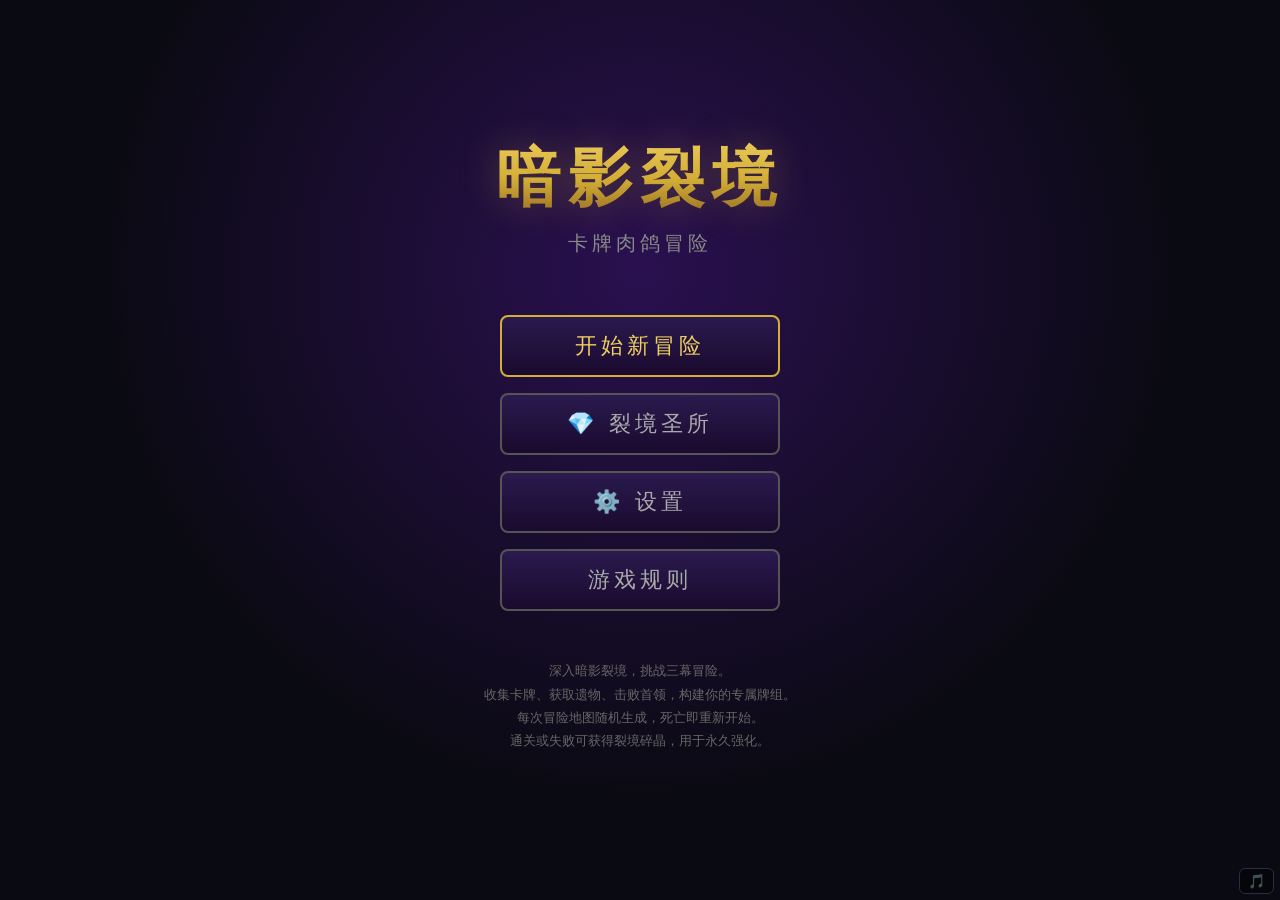
==== card_roguelike.html @ a29486f2 "Add 4 class-specific legendary cards with 3 new battlecry effects - Cards: 奥术巨龙(mage, deal 2 to all " ====
<!DOCTYPE html>
<html lang="zh-CN">
<head>
<meta charset="UTF-8">
<meta name="viewport" content="width=device-width, initial-scale=1.0, maximum-scale=1.0, user-scalable=no, viewport-fit=cover">
<meta http-equiv="Cache-Control" content="no-cache, no-store, must-revalidate">
<meta http-equiv="Pragma" content="no-cache">
<meta name="description" content="暗影裂境 - 一款基于浏览器的卡牌肉鸽冒险游戏">
<title>暗影裂境 - 卡牌肉鸽冒险</title>
<style>
* { margin: 0; padding: 0; box-sizing: border-box; }
:root {
  --gold: #d4af37;
  --gold-light: #f0d060;
  --dark-bg: #0a0a12;
  --card-bg: #1a1a2e;
  --purple: #5b2c8e;
  --red: #c0392b;
  --blue: #2980b9;
  --green: #27ae60;
  --orange: #e67e22;
  --border: #3a3a5c;
  --mana: #3080ff;
  --hp: #e02020;
}
html {
  width: 100%;
  height: 100%;
  height: 100dvh;
  overflow: hidden;
  -webkit-text-size-adjust: 100%;
  -webkit-tap-highlight-color: transparent;
}
body {
  background: radial-gradient(ellipse at center, #1a0a2e 0%, #0a0a12 70%);
  color: #e0e0e0;
  font-family: 'Microsoft YaHei', 'Segoe UI', sans-serif;
  margin: 0;
  padding: 0;
  width: 100%;
  height: 100%;
  height: 100dvh;
  -webkit-tap-highlight-color: transparent;
  -webkit-touch-callout: none;
  overflow: hidden;
  position: fixed;
  top: 0;
  left: 0;
  right: 0;
  bottom: 0;
}
#game {
  position: relative;
  width: 100%;
  height: 100%;
  height: 100dvh;
  overflow: hidden;
}
.screen {
  position: absolute;
  top: 0;
  left: 0;
  width: 100%;
  height: 100%;
  height: 100dvh;
  display: none;
  overflow-y: auto;
  overflow-x: hidden;
  -webkit-overflow-scrolling: touch;
  touch-action: pan-y;
  -webkit-transform: translateZ(0);
  transform: translateZ(0);
}
.screen.active { display: block; }

/* Screens that use flex layout */
#screen-menu { display: none; flex-direction: column; justify-content: center; align-items: center; overflow: hidden; }
#screen-menu.active { display: flex; }
#screen-battle { display: none; flex-direction: column; overflow: hidden; }
#screen-battle.active { display: flex; }
#screen-map { display: none; flex-direction: column; overflow: hidden; }
#screen-map.active { display: flex; }

/* Clickable elements - ensure they work on mobile */
.class-card, .menu-btn, .map-node, .overlay-btn, .deck-pile, .hero-power,
.end-turn-btn, .shop-buy-btn, .event-choice-btn, .tavern-option, .reward-type-card,
.card, .minion, .player-portrait, .enemy-portrait {
  cursor: pointer;
  -webkit-tap-highlight-color: rgba(212,175,55,0.2);
  touch-action: manipulation;
}

/* === MAIN MENU === */
#screen-menu {
  justify-content: center; align-items: center;
  background: radial-gradient(ellipse at 50% 30%, #2a1050 0%, #0a0a12 60%);
}
.menu-title {
  font-size: 64px; font-weight: bold; text-align: center;
  background: linear-gradient(180deg, var(--gold-light), var(--gold), #8a6020);
  -webkit-background-clip: text; -webkit-text-fill-color: transparent;
  text-shadow: 0 0 40px rgba(212,175,55,0.3);
  margin-bottom: 8px; letter-spacing: 8px;
}
.menu-subtitle { font-size: 20px; color: #888; text-align: center; margin-bottom: 50px; letter-spacing: 4px; }
.menu-btn {
  padding: 14px 60px; font-size: 22px; cursor: pointer;
  background: linear-gradient(180deg, #2a1a4e, #1a0a2e);
  border: 2px solid var(--gold); color: var(--gold-light);
  border-radius: 8px; margin: 8px auto; width: 280px; text-align: center;
  transition: all 0.2s; letter-spacing: 4px;
}
.menu-btn:hover { background: linear-gradient(180deg, #3a2a6e, #2a1a4e); box-shadow: 0 0 20px rgba(212,175,55,0.4); transform: translateY(-2px); }
.menu-btn.secondary { border-color: #555; color: #aaa; }
.menu-info { margin-top: 40px; color: #666; font-size: 13px; text-align: center; max-width: 500px; line-height: 1.8; }

/* === MAP SCREEN === */
#screen-map { background: radial-gradient(ellipse at 50% 30%, #1a1030 0%, #0a0a12 70%); }
.map-header {
  display: flex; justify-content: space-between; align-items: center;
  padding: 10px 30px; background: rgba(0,0,0,0.5);
  border-bottom: 2px solid var(--border);
}
.map-title { font-size: 22px; color: var(--gold); letter-spacing: 3px; }
.map-stats { display: flex; gap: 20px; font-size: 14px; }
.map-stat { display: flex; align-items: center; gap: 6px; }
.map-stat .icon { font-size: 18px; }
.map-container {
  flex: 1; overflow-y: auto; padding: 30px; display: flex;
  flex-direction: column-reverse; align-items: center;
  -webkit-overflow-scrolling: touch;
  touch-action: pan-y;
}
.map-row {
  display: flex; gap: 20px; margin-bottom: 30px; position: relative; justify-content: center;
}
.map-node {
  width: 70px; height: 70px; border-radius: 50%;
  display: flex; align-items: center; justify-content: center;
  cursor: pointer; transition: all 0.3s; position: relative;
  border: 3px solid #444; background: #1a1a2e; font-size: 28px;
}
.map-node.available { border-color: var(--gold); box-shadow: 0 0 20px rgba(212,175,55,0.5); animation: pulse 2s infinite; }
.map-node.completed { border-color: #444; opacity: 0.4; }
.map-node.locked { border-color: #222; opacity: 0.3; cursor: not-allowed; }
.map-node.boss { width: 90px; height: 90px; border-color: var(--red); font-size: 36px; }
.map-node.boss.available { box-shadow: 0 0 30px rgba(192,57,43,0.6); }
@keyframes pulse { 0%,100% { box-shadow: 0 0 20px rgba(212,175,55,0.5); } 50% { box-shadow: 0 0 35px rgba(212,175,55,0.8); } }
@keyframes pulseText { 0%,100% { opacity: 0.6; } 50% { opacity: 1; } }
.map-connector {
  position: absolute; width: 2px; background: #333; top: -30px; left: 50%;
  transform-origin: top center; height: 30px;
}
.map-node-label { position: absolute; bottom: -22px; font-size: 11px; white-space: nowrap; color: #888; }

/* === BATTLE SCREEN === */
#screen-battle { background: linear-gradient(180deg, #1a0a2e 0%, #0a0a12 100%); }
.battle-top {
  display: flex; justify-content: space-between; align-items: flex-start;
  padding: 8px 20px; background: rgba(0,0,0,0.4);
}
.enemy-area {
  display: flex; flex-direction: column; align-items: center; gap: 8px; padding: 10px;
}
.enemy-info { display: flex; align-items: center; gap: 12px; }
.enemy-portrait {
  width: 70px; height: 70px; border-radius: 50%; border: 3px solid var(--red);
  display: flex; align-items: center; justify-content: center; font-size: 32px;
  background: #1a0a1e; position: relative;
}
.enemy-name { font-size: 16px; color: #e0a0a0; }
.hp-bar {
  width: 120px; height: 22px; background: #200; border: 2px solid #400;
  border-radius: 4px; position: relative; overflow: hidden;
}
.hp-fill { height: 100%; background: linear-gradient(180deg, #e04040, #a02020); transition: width 0.3s; }
.hp-text { position: absolute; top: 0; left: 0; width: 100%; height: 100%; display: flex; align-items: center; justify-content: center; font-size: 13px; font-weight: bold; }
.armor-display { color: #ccc; font-size: 14px; }
.enemy-extra-info { display: flex; gap: 8px; align-items: center; }
.enemy-info-badge {
  background: rgba(0,0,0,0.5); border: 1px solid #444; border-radius: 12px;
  padding: 3px 10px; font-size: 13px; color: #ccc; white-space: nowrap;
}
.enemy-mana-badge { color: #60c0ff; }
.enemy-skill-badge { color: #ffcc40; cursor: help; }
.battle-field {
  flex: 1; display: flex; flex-direction: column; justify-content: space-between;
  padding: 10px 20px; min-height: 0;
}
.field-row { display: flex; justify-content: center; align-items: center; gap: 8px; min-height: 130px; padding: 5px; }
.enemy-minion-area, .player-minion-area {
  display: flex; gap: 8px; justify-content: center; align-items: center;
  min-height: 130px; flex-wrap: wrap;
}
.battle-center {
  display: flex; justify-content: center; align-items: center; gap: 4px;
  border-top: 1px solid var(--border); border-bottom: 1px solid var(--border);
  padding: 4px; background: rgba(0,0,0,0.2);
}
.end-turn-btn {
  padding: 10px 24px; background: linear-gradient(180deg, #d04020, #a02010);
  border: 2px solid var(--gold); color: white; border-radius: 8px;
  font-size: 16px; cursor: pointer; font-weight: bold; letter-spacing: 2px;
  transition: all 0.2s;
}
.end-turn-btn:hover { transform: scale(1.05); box-shadow: 0 0 15px rgba(192,57,43,0.5); }
.end-turn-btn:disabled { opacity: 0.4; cursor: not-allowed; filter: grayscale(0.6); }
.end-turn-btn.enemy-turn { background: linear-gradient(180deg, #4a3a6e, #2a1a4e); border-color: #555; color: #888; cursor: default; opacity: 0.6; }
.end-turn-btn.enemy-turn:hover { transform: none; box-shadow: none; }
.player-area {
  display: flex; justify-content: space-between; align-items: center;
  padding: 8px 20px; background: rgba(0,0,0,0.4);
}
.player-info { display: flex; align-items: center; gap: 12px; }
.player-portrait {
  width: 60px; height: 60px; border-radius: 50%; border: 3px solid var(--blue);
  display: flex; align-items: center; justify-content: center; font-size: 28px;
  background: #0a1a2e;
}
.hero-power {
  width: 44px; height: 44px; border-radius: 50%; border: 2px solid var(--gold);
  display: flex; align-items: center; justify-content: center; font-size: 20px;
  cursor: pointer; background: #2a1a4e; transition: all 0.2s;
}
.hero-power:hover { box-shadow: 0 0 12px rgba(212,175,55,0.5); }
.hero-power.used { opacity: 0.4; cursor: not-allowed; }
.hero-power.disabled { opacity: 0.3; cursor: not-allowed; }
.weapon-display { font-size: 13px; color: var(--orange); display: flex; flex-direction: column; align-items: center; }

/* === CARDS === */
.card {
  width: 110px; height: 160px; border-radius: 8px; position: relative;
  cursor: pointer; transition: all 0.2s; flex-shrink: 0;
  display: flex; flex-direction: column; overflow: hidden;
}
.card.in-hand { transform-origin: bottom center; }
.card.in-hand:hover { transform: translateY(-20px) scale(1.08); z-index: 100; }
.card.playable { box-shadow: 0 0 12px rgba(42,128,255,0.4); }
.card.unplayable { opacity: 0.6; }
.card-minion { background: linear-gradient(180deg, #2a1a4e, #1a1a2e); border: 2px solid #6a4aaa; }
.card-spell { background: linear-gradient(180deg, #1a2a4e, #1a1a2e); border: 2px solid #4a7aba; }
.card-weapon { background: linear-gradient(180deg, #4a2a1e, #1a1a2e); border: 2px solid #aa6a3a; }
.card-cost {
  position: absolute; top: 4px; left: 4px; width: 28px; height: 28px;
  border-radius: 50%; background: var(--mana); border: 2px solid #1080dd;
  display: flex; align-items: center; justify-content: center;
  font-size: 16px; font-weight: bold; color: white; z-index: 3;
}
.card-cost.reduced { background: #20a040; border-color: #10dd30; }
.card-name {
  text-align: center; font-size: 11px; font-weight: bold; padding: 2px 4px;
  color: var(--gold-light); margin-top: 32px; line-height: 1.2; flex-shrink: 0;
  border-bottom: 1px solid rgba(255,255,255,0.1);
}
.card-art {
  flex: 1; display: flex; align-items: center; justify-content: center;
  font-size: 36px; background: rgba(0,0,0,0.3);
}
.card-text {
  font-size: 9px; padding: 3px 4px; text-align: center; color: #ccc;
  line-height: 1.2; flex-shrink: 0; min-height: 32px; display: flex;
  align-items: center; justify-content: center;
}
.card-stats {
  display: flex; justify-content: space-between; padding: 2px 6px;
  font-size: 14px; font-weight: bold; flex-shrink: 0;
}
.card-attack { color: var(--orange); }
.card-hp { color: #e04040; }
.card-hp.damaged { color: #e04040; }
.card-hp.buffed { color: #20a040; }
.card-rarity { position: absolute; top: 4px; right: 4px; width: 14px; height: 14px; border-radius: 50%; }
.rarity-common { background: #888; }
.rarity-rare { background: #4488ff; }
.rarity-epic { background: #aa44ee; }
.rarity-legendary { background: var(--orange); box-shadow: 0 0 8px rgba(230,126,34,0.6); }

/* Minion on board */
.minion {
  width: 80px; height: 100px; border-radius: 8px; position: relative;
  cursor: pointer; transition: all 0.2s;
  background: linear-gradient(180deg, #2a1a4e, #1a1a2e); border: 2px solid #6a4aaa;
  display: flex; flex-direction: column; overflow: hidden; flex-shrink: 0;
}
.minion.can-attack { box-shadow: 0 0 10px rgba(42,128,255,0.4); }
.minion.taunt { border-color: #20a040; }
.minion.divine-shield { border-color: var(--gold); box-shadow: 0 0 8px rgba(212,175,55,0.5); }
.minion.frozen { filter: brightness(0.6) hue-rotate(180deg); }
.minion.exhausted { filter: brightness(0.7); }
.minion:hover { transform: translateY(-5px); z-index: 50; }
.minion-target { animation: target-glow 1s infinite; cursor: pointer; }
.player-portrait.can-attack { box-shadow: 0 0 12px rgba(42,128,255,0.5); cursor: pointer; animation: pulse 2s infinite; }
.enemy-portrait.minion-target, .enemy-info.minion-target { animation: target-glow 1s infinite; cursor: pointer; }
.enemy-portrait.minion-target { border-color: #ff4040; }
@keyframes target-glow { 0%,100% { box-shadow: 0 0 10px rgba(255,50,50,0.5); } 50% { box-shadow: 0 0 25px rgba(255,50,50,0.8); } }
.minion-art { flex: 1; display: flex; align-items: center; justify-content: center; font-size: 28px; }
.minion-stats { display: flex; justify-content: space-between; padding: 2px 6px; font-size: 14px; font-weight: bold; }
.minion-buffs { position: absolute; top: -8px; right: -8px; display: flex; flex-direction: column; gap: 2px; }
.buff-icon { width: 20px; height: 20px; border-radius: 50%; display: flex; align-items: center; justify-content: center; font-size: 10px; border: 1px solid; }
.buff-taunt { background: #1a6e20; border-color: #30c040; }
.buff-divine { background: #6e6e1a; border-color: var(--gold); }
.buff-frozen { background: #1a4e6e; border-color: #40c0e0; }
.buff-windfury { background: #4e1a6e; border-color: #c040e0; }

/* Hand area */
.hand-area {
  display: flex; justify-content: center; align-items: flex-end; gap: 4px;
  padding: 0 10px 5px; min-height: 165px; overflow: hidden;
}
.hand-area .card { margin: 0 -15px; }
.deck-info { display: flex; gap: 10px; align-items: center; font-size: 13px; color: #aaa; padding: 0 10px; position: relative; z-index: 100; }
.deck-pile { display: flex; align-items: center; gap: 4px; cursor: pointer; padding: 4px 10px; border-radius: 6px; background: rgba(0,0,0,0.45); border: 1px solid var(--border); transition: all 0.15s; }
.deck-pile:hover { background: rgba(30,30,70,0.75); border-color: var(--gold); transform: translateY(-1px); }
.deck-pile-icon { font-size: 20px; }

/* Mana crystals */
.mana-bar { display: flex; gap: 3px; align-items: center; }
.mana-crystal {
  width: 18px; height: 20px; background: #0a3a8e; border: 1px solid #3080ff;
  clip-path: polygon(50% 0, 100% 25%, 100% 75%, 50% 100%, 0 75%, 0 25%);
}
.mana-crystal.full { background: var(--mana); box-shadow: 0 0 4px rgba(48,128,255,0.5); }
.mana-crystal.empty { background: #0a1830; border-color: #203040; }

/* === OVERLAY SCREENS === */
.overlay {
  position: absolute; top: 0; left: 0; width: 100%; height: 100%;
  background: rgba(0,0,0,0.85); display: none; justify-content: center;
  align-items: center; z-index: 200; flex-direction: column;
}
.overlay.active { display: flex; }
.overlay-title { font-size: 28px; color: var(--gold); margin-bottom: 20px; letter-spacing: 4px; }
.reward-cards { display: flex; gap: 20px; }
.reward-card-wrapper { cursor: pointer; transition: all 0.2s; }
.reward-card-wrapper:hover { transform: translateY(-10px); }
.overlay-btn {
  padding: 10px 30px; margin-top: 25px; background: linear-gradient(180deg, #2a1a4e, #1a0a2e);
  border: 2px solid var(--gold); color: var(--gold-light); border-radius: 8px;
  font-size: 16px; cursor: pointer; letter-spacing: 2px; transition: all 0.2s;
}
.overlay-btn:hover { box-shadow: 0 0 15px rgba(212,175,55,0.4); }
.overlay-btn.green { border-color: var(--green); color: #80e080; }

/* Tavern */
.tavern-option {
  text-align: center; cursor: pointer; padding: 16px 12px;
  border: 2px solid var(--border); border-radius: 10px;
  background: rgba(0,0,0,0.3); transition: all 0.2s; min-width: 100px;
}
.tavern-option:hover { border-color: var(--gold); background: rgba(212,175,55,0.1); transform: translateY(-4px); }

/* Shop */
.shop-layout { display: flex; gap: 30px; max-width: 900px; }
.shop-section { display: flex; flex-direction: column; align-items: center; gap: 10px; }
.shop-section-title { font-size: 16px; color: var(--gold); margin-bottom: 5px; }
.shop-item { display: flex; flex-direction: column; align-items: center; gap: 5px; }
.shop-price { font-size: 14px; color: var(--gold); }
.shop-buy-btn { padding: 4px 16px; font-size: 12px; border: 1px solid var(--gold); background: transparent; color: var(--gold); border-radius: 4px; cursor: pointer; }
.shop-buy-btn:hover { background: rgba(212,175,55,0.2); }
.shop-buy-btn:disabled { opacity: 0.4; cursor: not-allowed; }

/* Event */
.event-body { max-width: 600px; text-align: center; }
.event-text { font-size: 15px; line-height: 1.8; margin-bottom: 20px; color: #ccc; }
.event-choices { display: flex; flex-direction: column; gap: 10px; }
.event-choice-btn {
  padding: 10px 30px; background: linear-gradient(180deg, #2a1a4e, #1a0a2e);
  border: 1px solid var(--border); color: #ddd; border-radius: 6px;
  font-size: 14px; cursor: pointer; transition: all 0.2s; text-align: center;
}
.event-choice-btn:hover { border-color: var(--gold); color: var(--gold-light); }

/* Relics */
.relic-bar { display: flex; gap: 6px; align-items: center; }
.relic-icon { font-size: 16px; cursor: help; position: relative; }
.relic-tooltip {
  position: absolute; top: 100%; left: 50%; transform: translateX(-50%);
  margin-top: 6px;
  background: #1a1a2e; border: 1px solid var(--gold); padding: 8px 12px;
  border-radius: 6px; font-size: 12px; white-space: nowrap; display: none;
  z-index: 300; color: #ddd; max-width: 200px; white-space: normal; text-align: center;
}
.relic-icon:hover .relic-tooltip { display: block; }

/* Animations */
@keyframes shake { 0%,100% { transform: translateX(0); } 25% { transform: translateX(-5px); } 75% { transform: translateX(5px); } }
.shake { animation: shake 0.3s; }
@keyframes flash-red { 0%,100% { filter: none; } 50% { filter: brightness(1.5) sepia(1) hue-rotate(-50deg); } }
.flash-damage { animation: flash-red 0.3s; }
@keyframes flash-green { 0%,100% { filter: none; } 50% { filter: brightness(1.5) sepia(1) hue-rotate(60deg); } }
.flash-heal { animation: flash-green 0.3s; }
@keyframes float-up { 0% { opacity: 1; transform: translateY(0); } 100% { opacity: 0; transform: translateY(-50px); } }
.float-text {
  position: absolute; font-size: 24px; font-weight: bold; pointer-events: none;
  z-index: 500; animation: float-up 1s forwards;
}
.float-damage { color: #ff4040; text-shadow: 0 0 8px rgba(255,64,64,0.8); }
.float-heal { color: #40ff40; text-shadow: 0 0 8px rgba(64,255,64,0.8); }

/* Utility */
.hidden { display: none !important; }
.battle-log-toggle {
  position: absolute; top: 50%; right: 6px; transform: translateY(-50%); z-index: 60;
  padding: 4px 8px; font-size: 11px; cursor: pointer; user-select: none;
  background: rgba(0,0,0,0.8); border: 1px solid var(--border); border-radius: 6px;
  color: #ffd700; white-space: nowrap; display: flex; align-items: center; gap: 4px;
  transition: all 0.15s; max-height: 28px; writing-mode: vertical-rl; text-orientation: upright;
}
.battle-log-toggle:hover { background: rgba(25,25,55,0.95); border-color: var(--gold); }
.battle-log-toggle .log-badge {
  background: #c0303a; color: #fff; border-radius: 10px; padding: 0 5px;
  font-size: 10px; min-width: 14px; text-align: center;
}
.battle-log-toggle .log-badge.hidden { display: none; }
.battle-log {
  position: absolute; top: 50%; right: 36px; transform: translateY(-50%); width: 240px; max-height: 200px;
  overflow-y: auto; font-size: 12px; color: #ccc; padding: 6px;
  background: rgba(0,0,0,0.9); border-radius: 6px; border: 1px solid var(--border);
  z-index: 59; max-height: 45vh;
}
.battle-log.closed { display: none; }
.battle-log-entry { margin-bottom: 3px; line-height: 1.4; padding: 2px 4px; border-radius: 3px; }
.battle-log-entry.log-player { color: #7ec8e3; }
.battle-log-entry.log-enemy { color: #ff8888; background: rgba(255,50,50,0.08); }
.battle-log-entry.log-system { color: #ffd700; font-style: italic; }
.battle-log-entry.log-damage { color: #ff6464; }
.battle-log-entry.log-heal { color: #66ff66; }

/* Tooltip */
.card-tooltip {
  position: fixed; z-index: 500; background: #1a1a2e; border: 1px solid var(--gold);
  padding: 8px; border-radius: 6px; font-size: 12px; max-width: 220px;
  display: none; pointer-events: none;
}
.scrollable { overflow-y: auto; }
.scrollable::-webkit-scrollbar { width: 6px; }
.scrollable::-webkit-scrollbar-track { background: rgba(0,0,0,0.3); }
.scrollable::-webkit-scrollbar-thumb { background: var(--border); border-radius: 3px; }

/* Class selection */
.class-select-title {
  font-size: clamp(20px, 6vw, 36px);
  margin-bottom: clamp(2px, 1vw, 6px);
  margin-top: clamp(8px, 2vw, 16px);
}
.class-select-subtitle {
  font-size: clamp(10px, 3vw, 16px);
  margin-bottom: clamp(4px, 1vw, 8px);
}
.class-select-hint {
  color: var(--gold);
  font-size: clamp(10px, 2.5vw, 14px);
  margin-bottom: clamp(8px, 2vw, 16px);
  animation: pulseText 2s infinite;
}
.class-select-back {
  margin-top: clamp(12px, 3vw, 20px);
  margin-bottom: clamp(10px, 2vw, 16px);
}
.difficulty-select {
  display: flex;
  align-items: center;
  justify-content: center;
  gap: 8px;
  margin: 10px 0 16px;
  flex-wrap: wrap;
}
.difficulty-btn {
  padding: 6px 14px;
  border: 2px solid var(--border);
  border-radius: 8px;
  font-size: 13px;
  cursor: pointer;
  background: rgba(0,0,0,0.3);
  color: #888;
  transition: all 0.2s;
  user-select: none;
  touch-action: manipulation;
}
.difficulty-btn:hover { border-color: var(--gold); color: var(--gold); }
.difficulty-btn.active {
  background: rgba(212,175,55,0.15);
  border-color: var(--gold);
  color: var(--gold);
  box-shadow: 0 0 8px rgba(212,175,55,0.3);
}

/* Settings overlay */
.settings-row {
  display: flex;
  align-items: center;
  justify-content: space-between;
  padding: 12px 0;
  border-bottom: 1px solid rgba(255,255,255,0.05);
  width: 100%;
  max-width: 400px;
}
.settings-row:last-child { border-bottom: none; }
.settings-label { font-size: 14px; color: #ddd; }
.settings-desc { font-size: 11px; color: #666; margin-top: 2px; }
.settings-toggle {
  width: 46px;
  height: 24px;
  background: #333;
  border-radius: 12px;
  position: relative;
  cursor: pointer;
  transition: background 0.2s;
  flex-shrink: 0;
  touch-action: manipulation;
}
.settings-toggle.on { background: var(--gold); }
.settings-toggle::after {
  content: '';
  position: absolute;
  top: 2px; left: 2px;
  width: 20px; height: 20px;
  background: #fff;
  border-radius: 50%;
  transition: transform 0.2s;
}
.settings-toggle.on::after { transform: translateX(22px); }

.class-cards {
  display: flex;
  gap: clamp(8px, 2vw, 20px);
  justify-content: center;
  flex-wrap: wrap;
  max-width: 900px;
  margin: 0 auto;
  padding: 0 12px;
}
.class-card {
  width: clamp(110px, 28vw, 180px);
  max-width: 45%;
  padding: clamp(10px, 2vw, 20px) clamp(8px, 1.5vw, 16px);
  border-radius: 12px;
  cursor: pointer;
  background: linear-gradient(180deg, #1a1a2e, #0d0d18);
  border: 2px solid #333;
  text-align: center;
  transition: all 0.3s;
  position: relative;
  flex-shrink: 0;
  min-height: clamp(150px, 38vw, 240px);
  display: flex;
  flex-direction: column;
  justify-content: flex-start;
  align-items: center;
}
.class-card:hover { transform: translateY(-8px); border-color: var(--gold); box-shadow: 0 8px 30px rgba(255,215,0,0.2); }
.class-card-portrait { font-size: clamp(28px, 7vw, 48px); margin-bottom: clamp(4px, 1vw, 10px); }
.class-card-name { font-size: clamp(13px, 3vw, 20px); font-weight: bold; margin-bottom: clamp(4px, 1vw, 6px); }
.class-card-power { font-size: clamp(10px, 2vw, 13px); color: #aaa; margin-bottom: clamp(2px, 0.5vw, 4px); }
.class-card-desc { font-size: clamp(9px, 1.8vw, 12px); color: #777; line-height: 1.4; }
.class-card-deck { font-size: clamp(8px, 1.6vw, 11px); color: #555; margin-top: clamp(6px, 1vw, 8px); padding-top: clamp(6px, 1vw, 8px); border-top: 1px solid #333; width: 100%; }
.class-card .select-hint {
  margin-top: auto;
  padding: clamp(4px, 1vw, 8px) 0;
  border-radius: 6px;
  background: rgba(212,175,55,0.15);
  border: 1px solid rgba(212,175,55,0.3);
  color: var(--gold);
  font-size: clamp(10px, 2vw, 13px);
  font-weight: bold;
  letter-spacing: 1px;
  transition: all 0.3s;
  width: 100%;
  margin-top: 8px;
}
.class-card:hover .select-hint {
  background: rgba(212,175,55,0.3);
  border-color: var(--gold);
}

/* Reward type selection */
.reward-type-cards { display: flex; gap: 16px; justify-content: center; flex-wrap: wrap; margin-bottom: 20px; }
.reward-type-card {
  width: 200px; padding: 16px; border-radius: 10px; cursor: pointer;
  background: linear-gradient(180deg, #1a1a2e, #0d0d18); border: 2px solid #333;
  text-align: center; transition: all 0.3s;
}
.reward-type-card:hover { transform: translateY(-4px); border-color: var(--gold); }
.reward-type-icon { font-size: 36px; margin-bottom: 8px; }
.reward-type-title { font-size: 16px; font-weight: bold; margin-bottom: 4px; }
.reward-type-desc { font-size: 12px; color: #888; line-height: 1.4; }

/* === MOBILE RESPONSIVE === */
@media (max-width: 768px) {
  body { font-size: 14px; }
  .menu-title { font-size: 28px; letter-spacing: 2px; margin-bottom: 4px; margin-top: 10px; }
  .menu-subtitle { font-size: 13px; margin-bottom: 12px; letter-spacing: 1px; }
  .menu-btn { width: 200px; padding: 10px 24px; font-size: 15px; letter-spacing: 2px; min-height: 44px; }
  .menu-info { font-size: 11px; margin-top: 16px; padding: 0 20px; }

  /* Class select - ensure scrolling */
  #screen-class-select { text-align: center; padding: 4px 0 12px; }

  /* Map screen */
  .map-header { padding: 8px 12px; flex-wrap: wrap; gap: 8px; }
  .map-title { font-size: 16px; letter-spacing: 1px; }
  .map-stats { font-size: 12px; gap: 10px; flex-wrap: wrap; }
  .map-container { padding: 15px 10px; }
  .map-row { gap: 12px; margin-bottom: 20px; }
  .map-node { width: 44px; height: 44px; font-size: 20px; }
  .map-node-label { font-size: 10px; bottom: -20px; }

  /* Battle screen - NO scrolling */
  #screen-battle { overflow: hidden; }
  .battle-top { padding: 6px 10px; }
  .enemy-area { padding: 5px; gap: 4px; }
  .enemy-info { gap: 8px; }
  .enemy-portrait { width: 52px; height: 52px; font-size: 24px; border-width: 2px; }
  .enemy-name { font-size: 12px; }
  .hp-bar { width: 90px; height: 18px; border-width: 2px; }
  .hp-text { font-size: 11px; }
  .armor-display { font-size: 11px; }
  .enemy-extra-info { gap: 4px; flex-wrap: wrap; justify-content: center; }
  .enemy-info-badge { padding: 2px 6px; font-size: 10px; }
  .battle-field { padding: 5px 8px; }
  .field-row { min-height: 70px; gap: 4px; padding: 2px; }
  .enemy-minion-area, .player-minion-area { min-height: 70px; gap: 4px; }
  .battle-center { padding: 3px; }
  .end-turn-btn { padding: 8px 18px; font-size: 13px; letter-spacing: 1px; min-height: 36px; }
  .player-area { padding: 6px 10px; flex-wrap: wrap; gap: 6px; }
  .player-info { gap: 8px; }
  .player-portrait { width: 52px; height: 52px; font-size: 24px; border-width: 2px; }
  .hero-power { width: 36px; height: 36px; font-size: 16px; min-width: 36px; }
  .weapon-display { font-size: 11px; }
  .mana-bar { gap: 2px; flex-wrap: wrap; max-width: 120px; }
  .mana-crystal { width: 14px; height: 16px; }
  .minion { width: 48px; height: 62px; border-width: 2px; }
  .minion-art { font-size: 20px; }
  .minion-stats { font-size: 11px; padding: 1px 4px; }
  .buff-icon { width: 16px; height: 16px; font-size: 8px; }
  .hand-area { padding: 4px 5px; min-height: 110px; gap: 2px; }
  .hand-area .card { margin: 0 -8px; }
  .card { width: 68px; height: 100px; border-radius: 6px; border-width: 2px; }
  .card-cost { width: 18px; height: 18px; font-size: 11px; top: 2px; left: 2px; }
  .card-art { font-size: 22px; margin: 4px 0 2px; }
  .card-name { font-size: 9px; }
  .card-text { display: none; }
  .card-stats { font-size: 10px; }
  .card-rarity { width: 10px; height: 10px; top: 2px; right: 2px; }
  .deck-info { font-size: 11px; padding: 0 6px; gap: 6px; }
  .deck-pile { padding: 3px 6px; min-height: 32px; }
  .deck-pile-icon { font-size: 16px; }

  /* Battle log - center-right vertical toggle */
  .battle-log {
    width: 160px; max-height: 45vh; font-size: 10px; padding: 4px; right: 28px;
  }
  .battle-log-toggle { font-size: 9px; padding: 3px 5px; right: 3px; max-height: 24px; }
  .battle-log-toggle .log-badge { font-size: 9px; padding: 0 4px; }

  /* Turn info - move down to avoid log toggle overlap */
  #battle-turn-info { font-size: 11px; padding-right: 70px; }
  #enemy-intent { font-size: 10px; padding-right: 70px; }

  /* Overlays */
  .overlay { padding: 10px; overflow-y: auto; -webkit-overflow-scrolling: touch; touch-action: pan-y; justify-content: flex-start; align-items: center; padding-top: 20px; padding-bottom: 20px; }
  .overlay.active { display: flex; }
  .overlay-title { font-size: 20px; margin-bottom: 12px; letter-spacing: 2px; }
  .overlay-btn { padding: 8px 20px; font-size: 14px; margin-top: 15px; letter-spacing: 1px; min-height: 44px; }

  /* Reward cards */
  .reward-cards { gap: 12px; flex-wrap: wrap; justify-content: center; }
  .reward-type-cards { gap: 10px; margin-bottom: 15px; }
  .reward-type-card { padding: 10px; min-width: 90px; }
  .reward-type-icon { font-size: 28px; margin-bottom: 6px; }
  .reward-type-title { font-size: 13px; }
  .reward-type-desc { font-size: 11px; }

  /* Tavern */
  .tavern-option { padding: 12px 10px; min-width: 80px; font-size: 12px; }

  /* Shop */
  .shop-layout { flex-direction: column; gap: 15px; max-width: 100%; }
  .shop-section-title { font-size: 14px; }
  .shop-item { gap: 3px; }
  .shop-price { font-size: 12px; }
  .shop-buy-btn { padding: 5px 14px; font-size: 11px; min-height: 30px; }

  /* Event */
  .event-body { max-width: 100%; }
  .event-text { font-size: 13px; line-height: 1.6; margin-bottom: 12px; }
  .event-choice-btn { padding: 10px 16px; font-size: 13px; min-height: 40px; }

  /* Relic bar */
  .relic-bar { gap: 4px; flex-wrap: wrap; }
  .relic-icon { width: 24px; height: 24px; font-size: 14px; }

  /* Deck view */
  #deck-view-content { max-width: 100%; max-height: 60vh; }
}

@media (max-width: 480px) {
  .menu-title { font-size: 24px; letter-spacing: 2px; }
  .menu-subtitle { font-size: 11px; margin-bottom: 12px; }
  .menu-btn { width: 180px; padding: 10px 20px; font-size: 14px; letter-spacing: 1px; min-height: 44px; }
  .hp-bar { width: 75px; height: 16px; }
  .hp-text { font-size: 10px; }
  .enemy-portrait { width: 44px; height: 44px; font-size: 20px; }
  .player-portrait { width: 44px; height: 44px; font-size: 20px; }
  .hero-power { width: 36px; height: 36px; font-size: 14px; min-width: 36px; }
  .mana-crystal { width: 12px; height: 14px; }
  .minion { width: 40px; height: 54px; }
  .minion-art { font-size: 18px; }
  .minion-stats { font-size: 10px; }
  .field-row { min-height: 62px; }
  .enemy-minion-area, .player-minion-area { min-height: 62px; }
  .hand-area { min-height: 100px; }
  .hand-area .card { margin: 0 -10px; }
  .card { width: 56px; height: 88px; }
  .card-cost { width: 16px; height: 16px; font-size: 10px; }
  .card-art { font-size: 18px; }
  .card-name { font-size: 8px; }
  .card-stats { font-size: 9px; }
  .end-turn-btn { padding: 8px 14px; font-size: 12px; min-height: 36px; }
  .battle-log { width: 130px; max-height: 45vh; font-size: 9px; padding: 3px; right: 26px; }
  .battle-log-toggle { font-size: 8px; padding: 2px 4px; right: 2px; max-height: 20px; }
  .overlay-title { font-size: 18px; }
  #card-detail-content { max-width: 260px; padding: 14px; }
  .reward-cards { gap: 8px; }
}
</style>
</head>
<body>
<div id="game">
  <!-- MENU SCREEN -->
  <div id="screen-menu" class="screen active">
    <div class="menu-title">暗影裂境</div>
    <div class="menu-subtitle">卡牌肉鸽冒险</div>
    <div id="menu-continue-btn" class="menu-btn" style="display:none;" onclick="continueRun()">继续冒险</div>
    <div class="menu-btn" onclick="startNewRun()">开始新冒险</div>
    <div class="menu-btn secondary" onclick="showMetaShop()">💎 裂境圣所</div>
    <div class="menu-btn secondary" onclick="showSettings()">⚙️ 设置</div>
    <div class="menu-btn secondary" onclick="showRules()">游戏规则</div>
    <div class="menu-info">
      深入暗影裂境，挑战三幕冒险。<br>
      收集卡牌、获取遗物、击败首领，构建你的专属牌组。<br>
      每次冒险地图随机生成，死亡即重新开始。<br>
      通关或失败可获得裂境碎晶，用于永久强化。
    </div>
    <div id="menu-stats" style="font-size:11px;color:#555;margin-top:12px;"></div>
  </div>

  <!-- CLASS SELECTION SCREEN -->
  <div id="screen-class-select" class="screen">
    <div class="menu-title class-select-title">选择你的英雄</div>
    <div class="menu-subtitle class-select-subtitle">每个职业拥有专属卡组、技能和卡牌池</div>
    <div class="difficulty-select">
      <span style="color:#888;font-size:13px;margin-right:8px;">难度:</span>
      <div class="difficulty-btn" data-diff="easy" onclick="selectDifficulty('easy')">😊 简单</div>
      <div class="difficulty-btn active" data-diff="normal" onclick="selectDifficulty('normal')">⚔️ 普通</div>
      <div class="difficulty-btn" data-diff="hard" onclick="selectDifficulty('hard')">💀 困难</div>
    </div>
    <div class="class-select-hint">点击职业卡片开始冒险 →</div>
    <div class="class-cards" id="class-cards-container"></div>
    <div class="menu-btn secondary class-select-back" onclick="showScreen('menu')">返回</div>
  </div>

  <!-- MAP SCREEN -->
  <div id="screen-map" class="screen">
    <div class="map-header">
      <div class="map-title" id="map-act-title">第一幕 · 黑暗森林</div>
      <div class="map-stats">
        <div class="map-stat"><span class="icon">❤️</span><span id="map-hp">30/30</span></div>
        <div class="map-stat"><span class="icon">💰</span><span id="map-gold">0</span></div>
        <div class="map-stat"><span class="icon">🃏</span><span id="map-deck">10</span></div>
        <div class="map-stat relic-bar" id="map-relics"></div>
        <div class="menu-btn secondary" style="width:auto;padding:6px 16px;font-size:13px;margin:0;" onclick="viewDeck()">查看牌组</div>
      </div>
    </div>
    <div class="map-container scrollable" id="map-nodes"></div>
  </div>

  <!-- BATTLE SCREEN -->
  <div id="screen-battle" class="screen" onclick="cancelTargeting(event)">
    <div class="battle-top">
      <div class="enemy-area">
        <div class="enemy-info">
          <div class="enemy-portrait" id="enemy-portrait">👹</div>
          <div>
            <div class="enemy-name" id="enemy-name">敌人</div>
            <div class="hp-bar"><div class="hp-fill" id="enemy-hp-fill" style="width:100%"></div><div class="hp-text" id="enemy-hp-text">30/30</div></div>
            <div class="armor-display" id="enemy-armor"></div>
          </div>
        </div>
        <div class="enemy-extra-info">
          <span class="enemy-info-badge" id="enemy-hand-count">🃏 0</span>
          <span class="enemy-info-badge enemy-mana-badge" id="enemy-mana-display">💎 0/0</span>
          <span class="enemy-info-badge enemy-skill-badge" id="enemy-skill-display">⚔️</span>
        </div>
      </div>
      <div style="text-align:right;font-size:13px;color:#aaa;">
        <div id="battle-turn-info">第 1 回合 - 你的回合</div>
        <div id="enemy-intent"></div>
      </div>
    </div>

    <div class="battle-field">
      <div class="field-row">
        <div class="enemy-minion-area" id="enemy-minions"></div>
      </div>
      <div class="battle-center">
        <button class="end-turn-btn" id="end-turn-btn" onclick="endTurn()">结束回合</button>
      </div>
      <div class="field-row">
        <div class="player-minion-area" id="player-minions"></div>
      </div>
    </div>

    <div class="player-area">
      <div class="player-info">
        <div class="player-portrait" id="player-portrait">🧙</div>
        <div>
          <div class="hp-bar"><div class="hp-fill" id="player-hp-fill" style="width:100%"></div><div class="hp-text" id="player-hp-text">30/30</div></div>
          <div class="armor-display" id="player-armor"></div>
          <div class="weapon-display" id="player-weapon"></div>
        </div>
        <div class="hero-power" id="hero-power" onclick="useHeroPower()" title="英雄技能">⚡</div>
      </div>
      <div class="mana-bar" id="mana-bar"></div>
      <div class="deck-info">
        <div class="deck-pile" onclick="viewDrawPile()"><span class="deck-pile-icon">📚</span><span id="deck-count">0</span></div>
        <div class="deck-pile" onclick="viewDiscardPile()"><span class="deck-pile-icon">🗑️</span><span id="discard-count">0</span></div>
      </div>
    </div>

    <div class="hand-area" id="hand-area"></div>
    <div class="battle-log-toggle" id="battle-log-toggle" onclick="toggleBattleLog()"><span id="log-toggle-text">📜 收起日志</span><span class="log-badge hidden" id="log-badge">0</span></div>
    <div class="battle-log scrollable" id="battle-log"></div>
  </div>

  <!-- OVERLAY: REWARD -->
  <div id="overlay-reward" class="overlay">
    <div class="overlay-title" id="reward-title">胜利！选择一张卡牌</div>
    <div class="reward-cards" id="reward-cards"></div>
    <div style="display:flex;gap:15px;">
      <button class="overlay-btn green" onclick="skipReward()">跳过</button>
    </div>
  </div>

  <!-- OVERLAY: SHOP -->
  <div id="overlay-shop" class="overlay">
    <div class="overlay-title">商店</div>
    <div class="shop-layout" id="shop-content"></div>
    <button class="overlay-btn" onclick="closeShop()">离开</button>
  </div>

  <!-- OVERLAY: EVENT -->
  <div id="overlay-event" class="overlay">
    <div class="overlay-title" id="event-title">事件</div>
    <div class="event-body">
      <div class="event-text" id="event-text"></div>
      <div class="event-choices" id="event-choices"></div>
    </div>
  </div>

  <!-- OVERLAY: REST -->
  <div id="overlay-rest" class="overlay">
    <div class="overlay-title">酒馆</div>
    <div style="display:flex;gap:20px;margin-top:20px;flex-wrap:wrap;justify-content:center;">
      <div class="tavern-option" onclick="restHeal()">
        <div style="font-size:48px;">🛏️</div>
        <div style="color:var(--green);font-size:14px;margin-top:8px;">恢复30%生命</div>
      </div>
      <div class="tavern-option" onclick="restUpgrade()">
        <div style="font-size:48px;">⬆️</div>
        <div style="color:var(--gold);font-size:14px;margin-top:8px;">升级一张卡牌</div>
      </div>
      <div class="tavern-option" onclick="restDeleteCard()">
        <div style="font-size:48px;">🗑️</div>
        <div style="color:#ff8866;font-size:14px;margin-top:8px;">删除一张卡牌</div>
      </div>
      <div class="tavern-option" onclick="restChangePower()">
        <div style="font-size:48px;">🔄</div>
        <div style="color:#88ccff;font-size:14px;margin-top:8px;">更换英雄技能</div>
      </div>
    </div>
    <button class="overlay-btn" onclick="closeRest()">离开</button>
  </div>

  <!-- OVERLAY: CARD REWARD (treasure) -->
  <div id="overlay-treasure" class="overlay">
    <div class="overlay-title">宝箱</div>
    <div class="reward-cards" id="treasure-cards"></div>
    <button class="overlay-btn green" onclick="closeTreasure()">收下</button>
  </div>

  <!-- OVERLAY: UPGRADE -->
  <div id="overlay-upgrade" class="overlay">
    <div class="overlay-title">选择要升级的卡牌</div>
    <div id="upgrade-cards" style="display:flex;gap:10px;flex-wrap:wrap;justify-content:center;max-width:800px;"></div>
  </div>

  <!-- OVERLAY: DELETE CARD -->
  <div id="overlay-delete" class="overlay">
    <div class="overlay-title">选择要删除的卡牌</div>
    <div id="delete-cards" style="display:flex;gap:10px;flex-wrap:wrap;justify-content:center;max-width:800px;max-height:55vh;overflow-y:auto;padding:10px;"></div>
    <button class="overlay-btn" onclick="cancelDelete()">取消</button>
  </div>

  <!-- OVERLAY: CHANGE POWER -->
  <div id="overlay-power" class="overlay">
    <div class="overlay-title">选择新的英雄技能</div>
    <div id="power-choices" style="display:flex;gap:20px;flex-wrap:wrap;justify-content:center;max-width:700px;"></div>
    <button class="overlay-btn" onclick="cancelChangePower()">取消</button>
  </div>

  <!-- OVERLAY: DECK VIEW -->
  <div id="overlay-deck" class="overlay">
    <div class="overlay-title" id="deck-view-title">你的牌组</div>
    <div id="deck-view-content" style="display:flex;gap:10px;flex-wrap:wrap;justify-content:center;max-width:900px;max-height:60vh;overflow-y:auto;padding:10px;"></div>
    <button class="overlay-btn" onclick="closeDeckView()">返回</button>
  </div>

  <!-- OVERLAY: GAME OVER -->
  <div id="overlay-gameover" class="overlay">
    <div class="overlay-title" style="color:var(--red);">你失败了</div>
    <div id="gameover-info" style="font-size:15px;color:#aaa;margin-bottom:20px;"></div>
    <button class="overlay-btn" onclick="returnToMenu()">返回主菜单</button>
  </div>

  <!-- OVERLAY: VICTORY -->
  <div id="overlay-victory" class="overlay">
    <div class="overlay-title" style="color:var(--gold);">胜利！</div>
    <div id="victory-info" style="font-size:16px;color:#aaa;margin-bottom:20px;">你征服了暗影裂境！</div>
    <button class="overlay-btn green" onclick="returnToMenu()">返回主菜单</button>
  </div>

  <!-- OVERLAY: RULES -->
  <div id="overlay-rules" class="overlay">
    <div class="overlay-title">游戏规则</div>
    <div style="max-width:600px;font-size:14px;line-height:1.8;color:#ccc;padding:20px;">
      <b style="color:var(--gold);">基本玩法</b><br>
      每回合获得法力水晶（第1回合1个，每回合+1，上限10）。使用法力打出卡牌。<br><br>
      <b style="color:var(--gold);">卡牌类型</b><br>
      <b>随从</b>：有攻击力和生命值，打出后下回合可攻击。<br>
      <b>法术</b>：立即产生效果（伤害、治疗、抽牌等）。<br>
      <b>武器</b>：装备后英雄可攻击，有耐久度。<br><br>
      <b style="color:var(--gold);">战斗</b><br>
      随从可攻击敌方随从或敌方英雄。有嘲讽时必须先攻击嘲讽随从。<br>
      冲锋随从打出即可攻击。圣盾抵消一次伤害。亡语在随从死亡时触发。<br><br>
      <b style="color:var(--gold);">冒险模式</b><br>
      三幕冒险，每幕有随机分支路径。节点类型：普通战斗、精英战、商店、事件、休息、宝箱、首领。<br>
      击败敌人获得卡牌奖励和金币。商店购买卡牌和遗物。遗物提供被动加成。<br>
      生命值不会在战斗间完全恢复，合理规划路线！<br><br>
      <b style="color:var(--gold);">开局祝福</b><br>
      选择职业后，从3个随机祝福中选1个（金币、生命、遗物、卡牌等）。<br><br>
      <b style="color:var(--gold);">裂境圣所（局外肉鸽）</b><br>
      每次冒险结束（胜利或失败）都会获得裂境碎晶。<br>
      在主菜单进入裂境圣所，用碎晶购买永久升级：生命强化、初始金币、初始护甲、先手抽牌、初始遗物、法力涌动、英雄觉醒等。<br>
      升级在每次新冒险中自动生效！<br><br>
      <b style="color:var(--gold);">背景音乐</b><br>
      点击左上角🎵按钮开关背景音乐。
    </div>
    <button class="overlay-btn" onclick="closeRules()">返回</button>
  </div>

  <!-- OVERLAY: SETTINGS -->
  <div id="overlay-settings" class="overlay">
    <div class="overlay-title">设置</div>
    <div style="display:flex;flex-direction:column;align-items:center;min-width:300px;">
      <div class="settings-row">
        <div>
          <div class="settings-label">🎵 背景音乐</div>
          <div class="settings-desc">开启或关闭背景音乐</div>
        </div>
        <div class="settings-toggle" id="setting-music" onclick="toggleSetting('music')"></div>
      </div>
      <div class="settings-row">
        <div>
          <div class="settings-label">🔊 音效</div>
          <div class="settings-desc">按钮和战斗音效</div>
        </div>
        <div class="settings-toggle" id="setting-sfx" onclick="toggleSetting('sfx')"></div>
      </div>
      <div class="settings-row">
        <div>
          <div class="settings-label">✨ 战斗动画</div>
          <div class="settings-desc">显示攻击和法术动画</div>
        </div>
        <div class="settings-toggle on" id="setting-animations" onclick="toggleSetting('animations')"></div>
      </div>
      <div class="settings-row">
        <div>
          <div class="settings-label">💬 自动战斗日志</div>
          <div class="settings-desc">战斗时自动展开日志</div>
        </div>
        <div class="settings-toggle" id="setting-autolog" onclick="toggleSetting('autolog')"></div>
      </div>
      <div class="settings-row">
        <div>
          <div class="settings-label">🔄 重置进度</div>
          <div class="settings-desc">清除所有局外进度和碎晶</div>
        </div>
        <button class="overlay-btn" style="padding:4px 12px;font-size:12px;min-height:28px;background:#c0303a;border-color:#c0303a;" onclick="resetMetaProgress()">重置</button>
      </div>
      <div class="settings-row">
        <div>
          <div class="settings-label">📖 新手教程</div>
          <div class="settings-desc">重新查看游戏操作指南</div>
        </div>
        <button class="overlay-btn" style="padding:4px 12px;font-size:12px;min-height:28px;" onclick="closeSettings(); showTutorial()">查看</button>
      </div>
      <div style="margin-top:16px;padding:10px;background:rgba(0,0,0,0.3);border-radius:8px;font-size:12px;color:#888;line-height:1.6;">
        <div style="color:var(--gold);margin-bottom:4px;">操作提示</div>
        <div>· 长按/右键卡牌或随从 → 查看详情</div>
        <div>· 点击遗物图标 → 查看遗物效果</div>
        <div>· 📚 查看抽牌堆 · 🗑️ 查看弃牌堆</div>
      </div>
    </div>
    <button class="overlay-btn" onclick="closeSettings()">返回</button>
  </div>

  <div id="card-tooltip" class="card-tooltip"></div>

  <!-- OVERLAY: INITIAL REWARD (开局奖励) -->
  <div id="overlay-initial-reward" class="overlay">
    <div class="overlay-title">开局祝福</div>
    <div style="font-size:14px;color:#aaa;margin-bottom:16px;">冒险开始前，选择一份祝福</div>
    <div id="initial-reward-choices" style="display:flex;gap:16px;flex-wrap:wrap;justify-content:center;max-width:800px;"></div>
  </div>

  <!-- OVERLAY: META SHOP (局外肉鸽) -->
  <div id="overlay-meta-shop" class="overlay">
    <div class="overlay-title">裂境圣所</div>
    <div style="display:flex;align-items:center;gap:12px;margin-bottom:16px;">
      <span style="font-size:18px;">💎</span>
      <span style="color:var(--gold);font-size:18px;font-weight:bold;" id="meta-shards">0</span>
      <span style="color:#888;font-size:13px;">裂境碎晶</span>
    </div>
    <div id="meta-upgrades" style="display:flex;flex-direction:column;gap:10px;max-width:600px;max-height:55vh;overflow-y:auto;padding:10px;"></div>
    <button class="overlay-btn" onclick="closeMetaShop()">返回</button>
  </div>

  <!-- Music toggle button -->
  <div id="music-toggle" onclick="toggleMusic()" style="position:fixed;bottom:6px;right:6px;z-index:200;cursor:pointer;background:rgba(0,0,0,0.6);border:1px solid var(--border);border-radius:6px;padding:4px 8px;font-size:14px;color:#ffd700;touch-action:manipulation;opacity:0.7;transition:opacity 0.2s;" onmouseenter="this.style.opacity=1" onmouseleave="this.style.opacity=0.7">🎵</div>

  <!-- Card detail popup -->
  <div id="card-detail-overlay" class="overlay" style="z-index:400;" onclick="closeCardDetail(event)">
    <div id="card-detail-content" style="background:#1a1a2e;border:1px solid var(--gold);border-radius:10px;padding:20px;max-width:320px;cursor:default;" onclick="event.stopPropagation()">
      <div id="card-detail-inner"></div>
      <button class="overlay-btn" style="margin-top:12px;" onclick="closeCardDetail()">关闭</button>
    </div>
  </div>

  <!-- Tutorial overlay -->
  <div id="overlay-tutorial" class="overlay" style="z-index:450;">
    <div style="background:#1a1a2e;border:1px solid var(--gold);border-radius:12px;padding:24px;max-width:480px;text-align:center;">
      <div id="tutorial-step-indicator" style="font-size:12px;color:#666;margin-bottom:8px;"></div>
      <div id="tutorial-icon" style="font-size:48px;margin-bottom:12px;"></div>
      <div id="tutorial-title" style="font-size:18px;color:var(--gold);font-weight:bold;margin-bottom:10px;"></div>
      <div id="tutorial-text" style="font-size:14px;color:#ccc;line-height:1.7;margin-bottom:20px;white-space:pre-line;"></div>
      <div style="display:flex;gap:10px;justify-content:center;">
        <button class="overlay-btn" style="background:#333;border-color:#555;font-size:13px;padding:6px 16px;min-height:36px;" onclick="skipTutorial()">跳过教程</button>
        <button class="overlay-btn green" id="tutorial-next-btn" style="font-size:13px;padding:6px 20px;min-height:36px;" onclick="nextTutorialStep()">下一步</button>
      </div>
    </div>
  </div>
</div>

<script>
// ===================== GAME DATA =====================
const CARD_POOL = [
  // --- Commons ---
  { id: 'wisp', name: '小精灵', cost: 1, type: 'minion', attack: 1, hp: 1, rarity: 'common', art: '🧚', text: '' },
  { id: 'vampire_bat', name: '吸血蝙蝠', cost: 1, type: 'minion', attack: 1, hp: 2, rarity: 'common', art: '🦇', text: '吸血', lifesteal: true },
  { id: 'guardsman', name: '侍从卫兵', cost: 1, type: 'minion', attack: 1, hp: 2, rarity: 'common', art: '🛡️', text: '嘲讽', taunt: true },
  { id: 'stone_golem', name: '石像鬼', cost: 2, type: 'minion', attack: 1, hp: 4, rarity: 'common', art: '🗿', text: '嘲讽', taunt: true },
  { id: 'blood_imp', name: '血色小鬼', cost: 1, type: 'minion', attack: 2, hp: 1, rarity: 'common', art: '😈', text: '亡语：对敌方英雄造成1点伤害', deathrattle: 'deal_face_1' },
  { id: 'murloc', name: '鱼人战士', cost: 2, type: 'minion', attack: 2, hp: 1, rarity: 'common', art: '🐟', text: '', race: 'beast' },
  { id: 'poison_snake', name: '剧毒蛇', cost: 2, type: 'minion', attack: 2, hp: 1, rarity: 'common', art: '🐍', text: '剧毒', poisonous: true, race: 'beast' },
  { id: 'archer', name: '精灵弓手', cost: 2, type: 'minion', attack: 2, hp: 2, rarity: 'common', art: '🏹', text: '战吼：造成1点伤害', battlecry: 'deal_1' },
  { id: 'healer', name: '圣光侍僧', cost: 2, type: 'minion', attack: 1, hp: 3, rarity: 'common', art: '✝️', text: '战吼：恢复3点生命', battlecry: 'heal_3' },
  { id: 'wolf', name: '森林狼', cost: 2, type: 'minion', attack: 3, hp: 2, rarity: 'common', art: '🐺', text: '', race: 'beast' },
  { id: 'shield_bearer', name: '持盾者', cost: 3, type: 'minion', attack: 0, hp: 5, rarity: 'common', art: '🛡️', text: '嘲讽', taunt: true },
  { id: 'orc_grunt', name: '兽人步兵', cost: 3, type: 'minion', attack: 3, hp: 3, rarity: 'common', art: '👹', text: '' },
  { id: 'card_drawer', name: '秘法师', cost: 3, type: 'minion', attack: 2, hp: 2, rarity: 'common', art: '📜', text: '战吼：抽一张牌', battlecry: 'draw_1' },
  { id: 'berserker', name: '狂战士', cost: 3, type: 'minion', attack: 4, hp: 2, rarity: 'common', art: '🪓', text: '' },
  { id: 'freeze_elem', name: '冰霜元素', cost: 4, type: 'minion', attack: 3, hp: 5, rarity: 'common', art: '❄️', text: '战吼：冻结一个敌方随从', battlecry: 'freeze_enemy' },
  { id: 'ogre', name: '食人魔', cost: 4, type: 'minion', attack: 4, hp: 4, rarity: 'common', art: '👺', text: '' },
  { id: 'paladin_knight', name: '圣骑士', cost: 4, type: 'minion', attack: 3, hp: 4, rarity: 'common', art: '⚔️', text: '圣盾', divineShield: true },
  { id: 'summoner', name: '召唤师', cost: 4, type: 'minion', attack: 2, hp: 3, rarity: 'common', art: '🔮', text: '亡语：召唤一个2/2随从', deathrattle: 'summon_2_2' },
  { id: 'war_golem', name: '战争魔像', cost: 7, type: 'minion', attack: 7, hp: 7, rarity: 'common', art: '🗿', text: '' },
  // Spells - Common
  { id: 'arcane_missiles', name: '奥术飞弹', cost: 1, type: 'spell', rarity: 'common', art: '✨', text: '随机对敌人造成3点伤害', effect: 'arcane_missiles' },
  { id: 'holy_light', name: '圣光术', cost: 2, type: 'spell', rarity: 'common', art: '🌟', text: '恢复5点生命', effect: 'heal_5' },
  { id: 'lightning_bolt', name: '闪电箭', cost: 1, type: 'spell', rarity: 'common', art: '⚡', text: '造成3点伤害', effect: 'deal_3_face' },
  { id: 'arcane_intellect', name: '奥术智慧', cost: 3, type: 'spell', rarity: 'common', art: '📖', text: '抽两张牌', effect: 'draw_2' },
  { id: 'fan_of_knives', name: '刀扇', cost: 3, type: 'spell', rarity: 'common', art: '🔪', text: '对所有敌方随从造成1点伤害，抽一张牌', effect: 'fan_of_knives' },
  { id: 'fireball', name: '火球术', cost: 4, type: 'spell', rarity: 'common', art: '🔥', text: '造成6点伤害', effect: 'deal_6_face' },
  { id: 'consecration', name: '奉献', cost: 4, type: 'spell', rarity: 'common', art: '☀️', text: '对所有敌方随从造成2点伤害', effect: 'consecration' },
  { id: 'polymorph', name: '变形术', cost: 4, type: 'spell', rarity: 'common', art: '🐑', text: '将一个随从变为1/1', effect: 'polymorph' },
  { id: 'blizzard', name: '暴风雪', cost: 6, type: 'spell', rarity: 'common', art: '🌨️', text: '对所有敌方随从造成2点伤害并冻结', effect: 'blizzard' },
  // Weapons
  { id: 'rusty_knife', name: '锈刃', cost: 1, type: 'weapon', attack: 1, durability: 3, rarity: 'common', art: '🗡️', text: '' },
  { id: 'war_hammer', name: '战锤', cost: 3, type: 'weapon', attack: 3, durability: 2, rarity: 'common', art: '🔨', text: '' },
  { id: 'flame_sword', name: '烈焰之剑', cost: 4, type: 'weapon', attack: 3, durability: 2, rarity: 'common', art: '⚔️', text: '战吼：造成1点伤害', battlecry: 'deal_1_face' },
  // --- Rares ---
  { id: 'charge_knight', name: '冲锋骑士', cost: 3, type: 'minion', attack: 3, hp: 1, rarity: 'rare', art: '🐴', text: '冲锋', charge: true },
  { id: 'windfury_harpy', name: '风怒鹰身人', cost: 4, type: 'minion', attack: 3, hp: 4, rarity: 'rare', art: '🦅', text: '风怒（可攻击两次）', windfury: true },
  { id: 'cultist', name: '邪教徒', cost: 3, type: 'minion', attack: 2, hp: 2, rarity: 'rare', art: '🪬', text: '亡语：使一个友方随从+2/+2', deathrattle: 'buff_friendly_2_2' },
  { id: 'spellblade', name: '法术之刃', cost: 2, type: 'minion', attack: 1, hp: 3, rarity: 'rare', art: '🌀', text: '法术伤害+1', spellDamage: 1 },
  { id: 'overload_lightning', name: '超载闪电', cost: 2, type: 'spell', rarity: 'common', art: '⚡', text: '造成3点伤害，过载1', effect: 'deal_3_face', overload: 1 },
  { id: 'overload_missiles', name: '过载飞弹', cost: 1, type: 'spell', rarity: 'common', art: '✨', text: '随机对敌人造成3点伤害，过载1', effect: 'arcane_missiles', overload: 1 },
  { id: 'overload_wolf', name: '过载狼骑', cost: 3, type: 'minion', attack: 4, hp: 3, rarity: 'rare', art: '🐺', text: '过载1', overload: 1, race: 'beast' },
  { id: 'vampire_lord', name: '吸血鬼领主', cost: 3, type: 'minion', attack: 3, hp: 3, rarity: 'rare', art: '🧛', text: '吸血', lifesteal: true },
  { id: 'mirror_entity', name: '镜像实体', cost: 1, type: 'minion', attack: 0, hp: 2, rarity: 'rare', art: '🪞', text: '嘲讽·亡语：召唤一个0/2嘲讽', taunt: true, deathrattle: 'summon_0_2_taunt' },
  { id: 'plague_toad', name: '瘟疫蟾蜍', cost: 3, type: 'minion', attack: 2, hp: 3, rarity: 'rare', art: '🐸', text: '剧毒', poisonous: true, race: 'beast' },
  // Rare Spells
  { id: 'flamestrike', name: '烈焰风暴', cost: 5, type: 'spell', rarity: 'rare', art: '🌋', text: '对所有敌方随从造成4点伤害', effect: 'flamestrike' },
  { id: 'assassinate', name: '刺杀', cost: 5, type: 'spell', rarity: 'rare', art: '🗡️', text: '消灭一个敌方随从', effect: 'assassinate' },
  { id: 'circle_healing', name: '群体治疗', cost: 3, type: 'spell', rarity: 'rare', art: '💫', text: '恢复所有友方随从2点生命，英雄恢复4点', effect: 'mass_heal' },
  { id: 'lightning_storm', name: '闪电风暴', cost: 3, type: 'spell', rarity: 'rare', art: '⛈️', text: '对所有敌方随从造成2点伤害', effect: 'consecration' },
  // Rare Weapons
  { id: 'doom_blade', name: '末日之刃', cost: 5, type: 'weapon', attack: 5, durability: 2, rarity: 'rare', art: '🌑', text: '亡语：对敌方英雄造成3点伤害' },
  // --- Epics ---
  { id: 'water_elemental', name: '水元素', cost: 4, type: 'minion', attack: 3, hp: 6, rarity: 'epic', art: '💧', text: '冻结被此随从伤害的角色', freezeOnHit: true },
  { id: 'death_stalker', name: '死亡猎手', cost: 4, type: 'minion', attack: 4, hp: 2, rarity: 'epic', art: '☠️', text: '剧毒', poisonous: true },
  { id: 'giant', name: '山地巨人', cost: 6, type: 'minion', attack: 7, hp: 6, rarity: 'epic', art: '🦣', text: '' },
  { id: 'dragon', name: '暮光龙', cost: 5, type: 'minion', attack: 5, hp: 5, rarity: 'epic', art: '🐉', text: '战吼：若手牌有龙牌则获得+1/+1', battlecry: 'dragon_buff' },
  { id: 'undead_knight', name: '亡灵骑士', cost: 5, type: 'minion', attack: 4, hp: 4, rarity: 'epic', art: '💀', text: '亡语：召唤一个4/4亡灵', deathrattle: 'summon_4_4' },
  // Epic Spells
  { id: 'pyroblast', name: '炎爆术', cost: 8, type: 'spell', rarity: 'epic', art: '☄️', text: '造成10点伤害', effect: 'deal_10_face' },
  { id: 'mind_control', name: '精神控制', cost: 6, type: 'spell', rarity: 'epic', art: '🧠', text: '获得一个敌方随从的控制权', effect: 'mind_control' },
  { id: 'equality', name: '生而平等', cost: 3, type: 'spell', rarity: 'epic', art: '⚖️', text: '将所有随从的生命值变为1', effect: 'equality' },
  // --- Legendaries ---
  { id: 'ragnaros', name: '炎魔之王', cost: 8, type: 'minion', attack: 8, hp: 8, rarity: 'legendary', art: '🔥', text: '冲锋·回合结束时对随机敌人造成8点伤害', charge: true, endTurn: 'rag_damage' },
  { id: 'sylvanas', name: '黑暗女王', cost: 5, type: 'minion', attack: 5, hp: 4, rarity: 'legendary', art: '👸', text: '亡语：获得一个敌方随从的控制权', deathrattle: 'mind_control_random' },
  { id: 'deathwing', name: '死亡之翼', cost: 10, type: 'minion', attack: 12, hp: 12, rarity: 'legendary', art: '🐲', text: '战吼：消灭所有其他随从，弃掉手牌', battlecry: 'deathwing' },
  { id: 'loot_hoarder', name: '藏宝地精', cost: 2, type: 'minion', attack: 2, hp: 1, rarity: 'rare', art: '💰', text: '亡语：抽一张牌', deathrattle: 'draw_1_owner' },
  { id: 'faceless', name: '无面操纵者', cost: 6, type: 'minion', attack: 3, hp: 3, rarity: 'epic', art: '🎭', text: '战吼：变成一个友方随从的复制', battlecry: 'faceless_copy' },
  // --- Class Legendaries ---
  { id: 'arcane_wyrm', name: '奥术巨龙', cost: 7, type: 'minion', attack: 6, hp: 6, rarity: 'legendary', art: '🐉', text: '战吼：对所有敌方随从造成2点伤害', battlecry: 'deal_2_all' },
  { id: 'iron_bastion', name: '钢铁堡垒', cost: 6, type: 'minion', attack: 5, hp: 7, rarity: 'legendary', art: '🏰', text: '嘲讽·战吼：获得3点护甲', taunt: true, battlecry: 'gain_armor_3' },
  { id: 'storm_falcon', name: '风暴猎鹰', cost: 5, type: 'minion', attack: 4, hp: 4, rarity: 'legendary', art: '🦅', text: '冲锋·风怒', charge: true, windfury: true },
  { id: 'lightbringer', name: '光明使者', cost: 7, type: 'minion', attack: 6, hp: 6, rarity: 'legendary', art: '🕊️', text: '战吼：使所有友方随从+1/+1', battlecry: 'buff_all_1_1' },
];

// ===================== CLASS DEFINITIONS =====================
const CLASSES = {
  mage: {
    name: '法师', portrait: '🧙', color: '#4169E1', hp: 30,
    heroPower: { name: '火焰冲击', cost: 2, type: 'mage', description: '对任意目标造成1点伤害' },
    starterDeck: ['guardsman','stone_golem','archer','healer','card_drawer','arcane_missiles','holy_light','lightning_bolt','fireball','arcane_intellect'],
    cardPool: ['arcane_missiles','fireball','blizzard','flamestrike','pyroblast','polymorph','arcane_intellect','spellblade','water_elemental','mirror_entity','freeze_elem','card_drawer','healer','stone_golem','lightning_bolt','arcane_wyrm'],
    signature: 'spell_power_1',
  },
  warrior: {
    name: '战士', portrait: '⚔️', color: '#B22222', hp: 30,
    heroPower: { name: '全副武装', cost: 2, type: 'warrior', description: '获得2点护甲' },
    starterDeck: ['guardsman','stone_golem','orc_grunt','berserker','wolf','war_hammer','rusty_knife','healer','shield_bearer','ogre'],
    cardPool: ['war_hammer','flame_sword','doom_blade','shield_bearer','ogre','war_golem','berserker','orc_grunt','guardsman','stone_golem','undead_knight','cultist','iron_bastion'],
    signature: 'armor_start',
  },
  hunter: {
    name: '猎人', portrait: '🏹', color: '#228B22', hp: 30,
    heroPower: { name: '稳固射击', cost: 2, type: 'hunter', description: '对敌方英雄造成2点伤害' },
    starterDeck: ['wolf','murloc','archer','blood_imp','charge_knight','lightning_bolt','rusty_knife','berserker','ogre','fan_of_knives'],
    cardPool: ['wolf','murloc','archer','charge_knight','windfury_harpy','blood_imp','fan_of_knives','lightning_bolt','berserker','ogre','sylvanas','loot_hoarder','storm_falcon'],
    signature: 'beast_master',
  },
  paladin: {
    name: '圣骑士', portrait: '🛡️', color: '#FFD700', hp: 30,
    heroPower: { name: '援军', cost: 2, type: 'paladin', description: '召唤一个1/1白银之手新兵' },
    starterDeck: ['guardsman','stone_golem','healer','paladin_knight','shield_bearer','holy_light','consecration','archer','card_drawer','wolf'],
    cardPool: ['paladin_knight','healer','holy_light','consecration','shield_bearer','guardsman','equality','circle_healing','stone_golem','archer','card_drawer','sylvanas','lightbringer'],
    signature: 'divine_protection',
  },
};

// ===================== PASSIVE TREASURES (RELICS) =====================
const PASSIVE_TREASURES = [
  { id: 'plus_1_1', name: '强化水晶', description: '你的随从获得+1/+1', icon: '💎', effect: 'plus_1_1' },
  { id: 'spell_cost_1', name: '法术聚焦', description: '你的法术牌费用-1（不低于1）', icon: '🔮', effect: 'spell_cost_1' },
  { id: 'extra_draw', name: '洞察之眼', description: '每场战斗开始多抽1张牌', icon: '👁️', effect: 'extra_draw' },
  { id: 'regen', name: '生命回复', description: '回合结束时恢复1点生命', icon: '💚', effect: 'regen' },
  { id: 'thorns', name: '荆棘反伤', description: '受到伤害时对攻击者造成1点伤害', icon: '🌵', effect: 'thorns' },
  { id: 'fire_aura', name: '灼热光环', description: '回合结束时对敌方造成1点伤害', icon: '🔥', effect: 'fire_aura' },
  { id: 'double_gold', name: '幸运金币', description: '战斗胜利金币翻倍', icon: '🪙', effect: 'double_gold' },
  { id: 'armor_start', name: '坚甲护盾', description: '每场战斗开始获得3点护甲', icon: '🛡️', effect: 'armor_start' },
  { id: 'spell_power_1', name: '法术强化', description: '法术伤害+1', icon: '✨', effect: 'spell_power' },
  { id: 'extra_mana_start', name: '法力宝石', description: '第一回合获得1个额外法力', icon: '🔷', effect: 'extra_mana_start' },
  { id: 'beast_master', name: '驯兽师', description: '你的野兽随从获得+1/+1', icon: '🐾', effect: 'beast_master' },
  { id: 'divine_protection', name: '圣光护体', description: '你的随从出场时获得圣盾', icon: '😇', effect: 'divine_protection' },
  { id: 'double_battlecry', name: '战吼回响', description: '战吼效果触发两次', icon: '🔄', effect: 'double_battlecry' },
  { id: 'cost_reduction', name: '廉价令牌', description: '所有手牌费用-1（不低于1）', icon: '🏷️', effect: 'cost_reduction' },
];

// ===================== ACTIVE TREASURE CARDS =====================
const ACTIVE_TREASURES = [
  { id: 'treasure_sword', name: '宝藏之剑', cost: 3, type: 'weapon', attack: 4, durability: 3, rarity: 'legendary', art: '⚔️', text: '超模武器' },
  { id: 'treasure_shield', name: '宝藏之盾', cost: 3, type: 'minion', attack: 0, hp: 8, rarity: 'legendary', art: '🛡️', text: '嘲讽·圣盾', taunt: true, divineShield: true },
  { id: 'treasure_blast', name: '宝藏冲击', cost: 3, type: 'spell', rarity: 'legendary', art: '💥', text: '造成5点伤害，抽一张牌', effect: 'deal_5_draw_1' },
  { id: 'treasure_summon', name: '召唤法典', cost: 4, type: 'spell', rarity: 'legendary', art: '📜', text: '召唤两个3/3随从', effect: 'summon_two_3_3' },
  { id: 'treasure_mind', name: '意志宝石', cost: 3, type: 'spell', rarity: 'legendary', art: '🧠', text: '获得一个敌方随从的控制权', effect: 'mind_control' },
  { id: 'treasure_heal', name: '生命之泉', cost: 1, type: 'spell', rarity: 'legendary', art: '💧', text: '恢复8点生命', effect: 'heal_8' },
];

const ENEMIES = {
  normal: [
    { name: '森林哥布林', portrait: '👺', hp: 28, deck: ['murloc','wolf','orc_grunt','berserker','war_hammer','lightning_bolt','healer','stone_golem','blood_imp','ogre'], ai: 'aggressive' },
    { name: '亡灵术士', portrait: '💀', hp: 30, deck: ['blood_imp','summoner','cultist','mirror_entity','undead_knight','assassinate','card_drawer','berserker','shield_bearer','wolf'], ai: 'control' },
    { name: '兽人战狂', portrait: '👹', hp: 32, deck: ['orc_grunt','berserker','war_hammer','ogre','war_golem','wolf','guardsman','flame_sword','shield_bearer','fireball'], ai: 'aggressive' },
    { name: '暗影法师', portrait: '🧙', hp: 26, deck: ['arcane_missiles','lightning_bolt','arcane_intellect','fireball','consecration','flamestrike','spellblade','freeze_elem','polymorph','card_drawer'], ai: 'spell' },
    { name: '鱼人领袖', portrait: '🐟', hp: 28, deck: ['murloc','murloc','wolf','archer','fan_of_knives','berserker','healer','charge_knight','lightning_bolt','ogre'], ai: 'aggressive' },
    { name: '黑骑士', portrait: '🛡️', hp: 30, deck: ['guardsman','stone_golem','shield_bearer','paladin_knight','war_hammer','flame_sword','healer','doom_blade','ogre','cultist'], ai: 'control' },
  ],
  elite: [
    { name: '石拳巨魔', portrait: '🧌', hp: 40, deck: ['ogre','war_golem','berserker','war_hammer','doom_blade','shield_bearer','stone_golem','giant','undead_knight','fireball'], ai: 'aggressive' },
    { name: '龙裔术士', portrait: '🐲', hp: 38, deck: ['dragon','pyroblast','flamestrike','mind_control','spellblade','freeze_elem','arcane_intellect','equality','water_elemental','fireball'], ai: 'spell' },
    { name: '死亡领主', portrait: '⚰️', hp: 42, deck: ['undead_knight','sylvanas','cultist','summoner','mirror_entity','assassinate','mind_control','shield_bearer','deathwing','loot_hoarder'], ai: 'control' },
    { name: '风暴召唤者', portrait: '⛈️', hp: 36, deck: ['freeze_elem','lightning_storm','blizzard','water_elemental','arcane_missiles','lightning_bolt','spellblade','flamestrike','consecration','card_drawer'], ai: 'spell' },
  ],
  boss: [
    { name: '森林之王·古树', portrait: '🌳', hp: 50, deck: ['stone_golem','war_golem','shield_bearer','giant','undead_knight','healer','paladin_knight','summoner','ogre','flamestrike','consecration','cultist','ragnaros','guardsman'], ai: 'control', isBoss: true, act: 1, rewardRelic: true },
    { name: '暗影领主', portrait: '🦇', hp: 60, deck: ['sylvanas','mind_control','assassinate','undead_knight','cultist','summoner','mirror_entity','deathwing','loot_hoarder','flamestrike','blizzard','equality','doom_blade','ragnaros'], ai: 'control', isBoss: true, act: 2, rewardRelic: true },
    { name: '裂境之主·虚空', portrait: '👁️', hp: 80, deck: ['ragnaros','deathwing','sylvanas','undead_knight','giant','dragon','pyroblast','mind_control','flamestrike','equality','assassinate','blizzard','doom_blade','water_elemental','faceless'], ai: 'boss', isBoss: true, act: 3, rewardRelic: true },
  ]
};

const RELICS = [
  { id: 'extra_card', name: '占卜宝珠', icon: '🔮', desc: '每场战斗开始多抽1张牌', effect: 'extra_draw' },
  { id: 'thorns', name: '荆棘之心', icon: '🌵', desc: '受到伤害时对攻击者造成1点伤害', effect: 'thorns' },
  { id: 'heal_turn', name: '再生之鳞', icon: '🟢', desc: '每回合恢复1点生命', effect: 'regen' },
  { id: 'extra_mana', name: '法力宝石', icon: '💎', desc: '每场战斗第1回合获得1个额外法力', effect: 'extra_mana_start' },
  { id: 'strength', name: '力量符文', icon: '💪', desc: '所有随从获得+1攻击力', effect: 'strength' },
  { id: 'vitality', name: '生命之心', icon: '❤️', desc: '最大生命值+10', effect: 'max_hp' },
  { id: 'coin_start', name: '幸运金币', icon: '🪙', desc: '每场战斗获得1枚幸运币(0费+1法力)', effect: 'coin_start' },
  { id: 'spell_power', name: '奥术之眼', icon: '👁️', desc: '法术伤害+1', effect: 'spell_power' },
  { id: 'double_gold', name: '贪婪之戒', icon: '💍', desc: '金币获取翻倍', effect: 'double_gold' },
  { id: 'fire_aura', name: '灼热光环', icon: '🔥', desc: '每回合结束时对敌方英雄造成1点伤害', effect: 'fire_aura' },
];

// ===================== META PROGRESSION (局外肉鸽) =====================
const META_UPGRADES = [
  { id: 'max_hp', name: '生命强化', icon: '❤️', desc: '初始最大生命值+5', maxLevel: 5, costs: [3,6,9,12,15] },
  { id: 'start_gold', name: '初始金币', icon: '💰', desc: '初始金币+15', maxLevel: 3, costs: [4,8,12] },
  { id: 'start_armor', name: '初始护甲', icon: '🛡️', desc: '每场战斗开始+2护甲', maxLevel: 3, costs: [5,10,15] },
  { id: 'first_draw', name: '先手抽牌', icon: '🃏', desc: '第一回合多抽1张牌', maxLevel: 1, costs: [10] },
  { id: 'start_relic', name: '初始遗物', icon: '🎁', desc: '冒险开始获得1件随机遗物', maxLevel: 1, costs: [12] },
  { id: 'first_mana', name: '法力涌动', icon: '🔷', desc: '第一回合+1法力', maxLevel: 1, costs: [15] },
  { id: 'hero_power_discount', name: '英雄觉醒', icon: '⚡', desc: '英雄技能费用-1', maxLevel: 1, costs: [18] },
  { id: 'rare_luck', name: '幸运之触', icon: '🍀', desc: '稀有奖励概率+10%', maxLevel: 3, costs: [5,10,15] },
];

const STARTING_BONUSES = [
  { id: 'gold', name: '赏金令', icon: '💰', desc: '开始时获得30金币' },
  { id: 'hp', name: '生命精华', icon: '❤️', desc: '最大生命值+8' },
  { id: 'relic', name: '神秘遗物', icon: '🎁', desc: '获得1件随机遗物' },
  { id: 'rare_card', name: '稀有卡牌', icon: '🃏', desc: '牌组加入1张稀有卡' },
  { id: 'upgrade', name: '强化锤', icon: '⚒️', desc: '随机升级1张起始牌' },
  { id: 'armor', name: '护甲卷轴', icon: '🛡️', desc: '每场战斗开始+3护甲' },
  { id: 'draw', name: '洞察之眼', icon: '👁️', desc: '每场战斗第一回合多抽1张' },
  { id: 'mana', name: '法力核心', icon: '🔷', desc: '第一回合+1法力' },
];

const ACT_NAMES = ['第一幕 · 黑暗森林', '第二幕 · 暗影深渊', '第三幕 · 虚空裂境'];
const ACT_SUB = ['黑暗森林', '暗影深渊', '虚空裂境'];
const NODE_TYPES = {
  battle: { icon: '⚔️', label: '战斗', color: '#c0392b' },
  elite: { icon: '💀', label: '精英战', color: '#8e44ad' },
  shop: { icon: '💰', label: '商店', color: '#27ae60' },
  event: { icon: '❓', label: '事件', color: '#e67e22' },
  rest: { icon: '🍺', label: '酒馆', color: '#3498db' },
  treasure: { icon: '🎁', label: '宝箱', color: '#f1c40f' },
  boss: { icon: '👑', label: '首领', color: '#c0392b' },
};

const EVENTS = [
  {
    title: '神秘商人', act: 1,
    text: '一位披着斗篷的商人向你展示一瓶发光的药水。"50金币，这瓶药水能让你在冒险中恢复全部生命。" 他微笑道。',
    choices: [
      { text: '购买药水（花费50金币）', cond: g => g.gold >= 50, action: g => { g.gold -= 50; g.player.maxHp += 5; g.player.hp = g.player.maxHp; log('你喝下药水，全身焕然一新！最大生命值+5'); } },
      { text: '抢夺药水', cond: g => true, action: g => { const dmg = Math.floor(Math.random()*8)+5; g.player.hp -= dmg; log(`商人反击！你受到${dmg}点伤害`); g.gold += 30; log('但你抢到了30金币'); } },
      { text: '离开', cond: g => true, action: g => { log('你转身离去'); } },
    ]
  },
  {
    title: '受伤的旅人', act: 1,
    text: '路旁躺着一位受伤的旅人，他似乎快死了。你可以帮助他，或者搜刮他身上仅剩的财物。',
    choices: [
      { text: '为他治疗（失去5点生命）', cond: g => g.player.hp > 5, action: g => { g.player.hp -= 5; g.gold += 40; log('旅人感激涕零，赠予你40金币'); } },
      { text: '搜刮他的财物', cond: g => true, action: g => { g.gold += 25; log('你从旅人身上搜到25金币，但内心不安'); } },
      { text: '继续赶路', cond: g => true, action: g => { log('你不予理会，继续前行'); } },
    ]
  },
  {
    title: '远古祭坛', act: 3,
    text: '你发现了一座发光的远古祭坛。祭坛上刻着古老的符文，似乎可以通过献祭获得力量。',
    choices: [
      { text: '献祭生命（失去8点生命，获得遗物）', cond: g => g.player.hp > 8, action: g => { g.player.hp -= 8; grantRelic(g); log('祭坛发出强光，你获得了一件遗物！'); } },
      { text: '献祭金币（花费40金币，升级一张牌）', cond: g => g.gold >= 40, action: g => { g.gold -= 40; g.pendingUpgrade = true; log('祭坛接受了你的金币，选择一张卡牌升级'); } },
      { text: '离开祭坛', cond: g => true, action: g => { log('你尊重古老的力量，转身离开'); } },
    ]
  },
  {
    title: '魔法泉眼', act: 1,
    text: '一股清澈的魔法泉水从地下涌出。饮用它可以恢复生命，但你也可以将其收集起来留待后用。',
    choices: [
      { text: '饮用泉水（恢复15点生命）', cond: g => true, action: g => { const heal = Math.min(15, g.player.maxHp - g.player.hp); g.player.hp += heal; log(`你恢复了${heal}点生命`); } },
      { text: '收集泉水（获得2枚幸运币到牌组）', cond: g => true, action: g => { g.player.deck.push({ ...getCardData('the_coin'), uid: uid() }); g.player.deck.push({ ...getCardData('the_coin'), uid: uid() }); log('你收集了泉水，获得2张幸运币'); } },
      { text: '两者都要（失去10金币）', cond: g => g.gold >= 10, action: g => { g.gold -= 10; const heal = Math.min(10, g.player.maxHp - g.player.hp); g.player.hp += heal; g.player.deck.push({ ...getCardData('the_coin'), uid: uid() }); log(`你恢复了${heal}点生命并获得1张幸运币`); } },
    ]
  },
  {
    title: '流浪的铁匠', act: 2,
    text: '一位流浪的铁匠提出可以强化你的武器（升级一张武器牌），或者你也可以花金币购买他的护甲。',
    choices: [
      { text: '强化武器（升级一张随机武器牌）', cond: g => g.player.deck.some(c => c.type === 'weapon'), action: g => { const weapons = g.player.deck.filter(c => c.type === 'weapon'); if (weapons.length) { const w = weapons[Math.floor(Math.random()*weapons.length)]; w.upgraded = true; w.attack = (w.attack||0)+1; w.durability = (w.durability||0)+1; log(`${w.name}被强化了！`); } } },
      { text: '购买护甲（花费25金币，获得3点护甲）', cond: g => g.gold >= 25, action: g => { g.gold -= 25; g.player.armor += 3; log('你穿上了护甲，获得3点护甲值'); } },
      { text: '告别铁匠', cond: g => true, action: g => { log('你向铁匠道别'); } },
    ]
  },
  {
    title: '诅咒宝箱', act: 2,
    text: '你发现了一个散发着不祥气息的宝箱。直觉告诉你打开它会有代价，但里面可能有珍贵的东西...',
    choices: [
      { text: '打开宝箱（失去6点生命，获得一张稀有卡牌）', cond: g => g.player.hp > 6, action: g => {
        g.player.hp -= 6;
        const pool = CARD_POOL.filter(c => c.rarity === 'rare' || c.rarity === 'epic');
        const card = pool[Math.floor(Math.random() * pool.length)];
        g.player.deck.push({ ...card, uid: uid() });
        log(`宝箱中被诅咒的 ${card.name} 加入了你的牌组`);
      } },
      { text: '拆除诅咒（花费30金币）', cond: g => g.gold >= 30, action: g => {
        g.gold -= 30;
        const pool = CARD_POOL.filter(c => c.rarity === 'rare' || c.rarity === 'epic');
        const card = pool[Math.floor(Math.random() * pool.length)];
        g.player.deck.push({ ...card, uid: uid() });
        log(`你安全地获取了 ${card.name}`);
      } },
      { text: '离开宝箱', cond: g => true, action: g => { log('你明智地离开了'); } },
    ]
  },
  {
    title: '许愿池', act: 2,
    text: '清澈的池水映出你的面容。传说向池中投入金币，愿望就会实现...',
    choices: [
      { text: '许愿力量（花费25金币，随机升级一张牌）', cond: g => g.gold >= 25, action: g => {
        g.gold -= 25;
        const upgradable = g.player.deck.filter(c => !c.upgraded);
        if (upgradable.length > 0) {
          const card = upgradable[Math.floor(Math.random() * upgradable.length)];
          card.upgraded = true;
          if (card.type === 'minion') { card.attack = (card.attack||0)+1; card.hp = (card.hp||0)+1; }
          else if (card.type === 'spell' && card.cost > 0) card.cost = Math.max(0, card.cost - 1);
          else if (card.type === 'weapon') { card.attack = (card.attack||0)+1; card.durability = (card.durability||0)+1; }
          log(`${card.name} 被许愿池祝福！`);
        } else { log('没有可升级的卡牌，金币沉入池底...'); }
      } },
      { text: '许愿财富（花费10金币，获得随机宝物）', cond: g => g.gold >= 10, action: g => {
        g.gold -= 10;
        g.gold += Math.floor(Math.random() * 40) + 15;
        log('池水泛起金光，你获得了金币！');
      } },
      { text: '许愿健康（花费15金币，恢复20点生命）', cond: g => g.gold >= 15, action: g => {
        g.gold -= 15;
        const heal = Math.min(20, g.player.maxHp - g.player.hp);
        g.player.hp += heal;
        log(`你恢复了${heal}点生命`);
      } },
      { text: '离开', cond: g => true, action: g => { log('你离开了许愿池'); } },
    ]
  },
  {
    title: '黑暗交易', act: 2,
    text: '一个戴着兜衫的神秘人低声说："我可以给你力量，但你必须付出代价..."',
    choices: [
      { text: '交换生命（失去10生命，获得一个遗物）', cond: g => g.player.hp > 10, action: g => {
        g.player.hp -= 10;
        grantRelic(g);
        log('黑暗的力量涌入，你获得了一件遗物');
      } },
      { text: '交换卡牌（删除3张牌，获得2张稀有牌）', cond: g => g.player.deck.length > 3, action: g => {
        for (let i = 0; i < 3; i++) g.player.deck.pop();
        const pool = CARD_POOL.filter(c => c.rarity === 'rare' || c.rarity === 'epic');
        for (let i = 0; i < 2; i++) {
          const card = pool[Math.floor(Math.random() * pool.length)];
          g.player.deck.push({ ...card, uid: uid() });
        }
        log('你完成了黑暗交易');
      } },
      { text: '拒绝交易', cond: g => true, action: g => { log('你拒绝了黑暗的诱惑'); } },
    ]
  },
  {
    title: '迷路的冒险者', act: 1,
    text: '一位迷路的冒险者向你求助。作为回报，他可以分享地图信息或给你一些补给。',
    choices: [
      { text: '分享补给（获得15金币和1张牌）', cond: g => true, action: g => {
        g.gold += 15;
        const card = CARD_POOL[Math.floor(Math.random() * CARD_POOL.length)];
        g.player.deck.push({ ...card, uid: uid() });
        log(`冒险者给了你 ${card.name} 和15金币`);
      } },
      { text: '请求指路（恢复10点生命）', cond: g => true, action: g => {
        const heal = Math.min(10, g.player.maxHp - g.player.hp);
        g.player.hp += heal;
        log(`冒险者为你疗伤，恢复${heal}点生命`);
      } },
      { text: '抢夺他的装备', cond: g => true, action: g => {
        const dmg = Math.floor(Math.random() * 6) + 3;
        g.player.hp -= dmg;
        g.gold += 35;
        log(`冒险者反抗！你受到${dmg}点伤害，但抢到了35金币`);
      } },
    ]
  },
  {
    title: '时空裂隙', act: 3,
    text: '空间在你面前扭曲，一个闪光的裂隙悬浮在空中。你能感受到其中蕴含的强大能量，但靠近它也充满危险。',
    choices: [
      { text: '进入裂隙（随机正负面效果）', cond: g => g.player.hp > 5, action: g => {
        const roll = Math.random();
        if (roll < 0.35) {
          g.player.maxHp += 5; g.player.hp = g.player.maxHp;
          log('时空能量强化了你！最大生命值+5');
        } else if (roll < 0.65) {
          for (let i = 0; i < 2; i++) {
            const card = CARD_POOL[Math.floor(Math.random() * CARD_POOL.length)];
            g.player.deck.push({ ...card, uid: uid() });
          }
          log('裂隙中飘出2张卡牌！');
        } else {
          const dmg = Math.floor(Math.random() * 8) + 5;
          g.player.hp -= dmg;
          log(`时空能量失控！你受到${dmg}点伤害`);
        }
      } },
      { text: '在远处观察（获得10金币）', cond: g => true, action: g => {
        g.gold += 10;
        log('你安全地观察了裂隙，获得10金币');
      } },
      { text: '绕道而行', cond: g => true, action: g => { log('你避开了裂隙'); } },
    ]
  },
  {
    title: '遗忘的卷轴', act: 3,
    text: '一卷落满灰尘的卷轴半埋在泥土中。上面的文字已模糊，但能感受到残留的魔法能量。',
    choices: [
      { text: '阅读卷轴（随机获得1张史诗牌，但失去5生命）', cond: g => g.player.hp > 5, action: g => {
        g.player.hp -= 5;
        const epics = CARD_POOL.filter(c => c.rarity === 'epic' || c.rarity === 'legendary');
        const card = epics[Math.floor(Math.random() * epics.length)];
        g.player.deck.push({ ...card, uid: uid() });
        log(`卷轴化为 ${card.name}！`);
      } },
      { text: '抄录卷轴（花费20金币，获得1张稀有牌）', cond: g => g.gold >= 20, action: g => {
        g.gold -= 20;
        const rares = CARD_POOL.filter(c => c.rarity === 'rare' || c.rarity === 'epic');
        const card = rares[Math.floor(Math.random() * rares.length)];
        g.player.deck.push({ ...card, uid: uid() });
        log(`你抄录了 ${card.name}`);
      } },
      { text: '卖掉卷轴（获得25金币）', cond: g => true, action: g => {
        g.gold += 25;
        log('你把卷轴卖给了路过的商人');
      } },
    ]
  },
  {
    title: '角斗场', act: 2,
    text: '一座废弃的角斗场中回荡着远古的战吼。中央的火盆邀请你接受挑战。',
    choices: [
      { text: '接受挑战（战斗：1/1随从，胜则获2张牌+30金）', cond: g => g.player.hp > 8, action: g => {
        g.player.hp -= 4;
        for (let i = 0; i < 2; i++) {
          const card = CARD_POOL[Math.floor(Math.random() * CARD_POOL.length)];
          g.player.deck.push({ ...card, uid: uid() });
        }
        g.gold += 30;
        log('你在角斗场中获胜！获得2张牌和30金币');
      } },
      { text: '只是搜刮（获得15金币）', cond: g => true, action: g => {
        g.gold += 15;
        log('你在角落找到了15金币');
      } },
      { text: '离开', cond: g => true, action: g => { log('你离开了角斗场'); } },
    ]
  },
  {
    title: '炼金术士的帐篷', act: 2,
    text: '一位炼金术士正在帐篷里忙碌。桌上摆满了五颜六色的药剂。"想要力量？那就帮我试一瓶吧！"',
    choices: [
      { text: '喝蓝色药剂（可能恢复或受伤）', cond: g => true, action: g => {
        if (Math.random() < 0.6) {
          const heal = Math.min(20, g.player.maxHp - g.player.hp);
          g.player.hp += heal;
          log(`药剂生效！恢复${heal}点生命`);
        } else {
          const dmg = Math.floor(Math.random() * 6) + 4;
          g.player.hp -= dmg;
          log(`药剂变质！受到${dmg}点伤害`);
        }
      } },
      { text: '喝红色药剂（随机升级1张牌或失去8生命）', cond: g => g.player.hp > 8, action: g => {
        if (Math.random() < 0.5) {
          const upgradable = g.player.deck.filter(c => !c.upgraded);
          if (upgradable.length > 0) {
            const card = upgradable[Math.floor(Math.random() * upgradable.length)];
            upgradeCard(card);
            log(`${card.name} 被强化了！`);
          } else { log('没有可升级的牌'); }
        } else {
          g.player.hp -= 8;
          log('药剂灼烧了你的身体！失去8点生命');
        }
      } },
      { text: '买下所有药剂（花费40金币，获得2张牌+升级1张）', cond: g => g.gold >= 40, action: g => {
        g.gold -= 40;
        for (let i = 0; i < 2; i++) {
          const rarePool = CARD_POOL.filter(c => c.rarity === 'rare' || c.rarity === 'epic');
          const card = rarePool[Math.floor(Math.random() * rarePool.length)];
          if (card) g.player.deck.push({ ...card, uid: uid() });
        }
        const upgradable = g.player.deck.filter(c => !c.upgraded);
        if (upgradable.length > 0) {
          const c = upgradable[Math.floor(Math.random() * upgradable.length)];
          upgradeCard(c);
          log(`炼金术士帮你强化了 ${c.name}！`);
        }
        log('你买下了全部药剂');
      } },
    ]
  },
  {
    title: '命运十字', act: 3,
    text: '小径在此分岔为三条路。一块古老的石碑刻着："选择命运，承担后果。"',
    choices: [
      { text: '财富之路（+50金币但-6生命）', cond: g => g.player.hp > 6, action: g => {
        g.player.hp -= 6; g.gold += 50;
        log('你踩过陷阱拿到了50金币');
      } },
      { text: '力量之路（升级1张牌+获得1张稀有牌）', cond: g => true, action: g => {
        const upgradable = g.player.deck.filter(c => !c.upgraded);
        if (upgradable.length > 0) {
          const c = upgradable[Math.floor(Math.random() * upgradable.length)];
          upgradeCard(c);
          log(`${c.name} 被强化了`);
        }
        const pool = CARD_POOL.filter(c => c.rarity === 'rare' || c.rarity === 'epic');
        const card = pool[Math.floor(Math.random() * pool.length)];
        g.player.deck.push({ ...card, uid: uid() });
        log(`你获得了 ${card.name}`);
      } },
      { text: '命运之路（随机大奖励或大惩罚）', cond: g => g.player.hp > 10, action: g => {
        const roll = Math.random();
        if (roll < 0.3) { g.player.maxHp += 5; g.player.hp += 5; log('命运眷顾你！最大生命值+5'); }
        else if (roll < 0.55) { grantRelic(g); log('命运赐予你一件遗物！'); }
        else { g.player.hp -= 12; log('命运重击！失去12点生命'); }
      } },
    ]
  },
  {
    title: '精灵泉源', act: 1,
    text: '一座精灵泉水隐藏在密林深处。泉水散发着柔和的光芒，据说拥有净化与增幅的双重力量。',
    choices: [
      { text: '净化（删除1张牌，恢复15生命）', cond: g => g.player.deck.length > 1, action: g => {
        g.player.deck.splice(Math.floor(Math.random() * g.player.deck.length), 1);
        const heal = Math.min(15, g.player.maxHp - g.player.hp);
        g.player.hp += heal;
        log(`泉水净化了你的牌组，恢复${heal}点生命`);
      } },
      { text: '增幅（花费20金币，所有随从获得+1/+1永久）', cond: g => g.gold >= 20, action: g => {
        g.gold -= 20;
        G.player.deck.forEach(c => { if (c.type === 'minion') { c.attack = (c.attack||0)+1; c.hp = (c.hp||0)+1; } });
        log('泉水增幅了你的随从牌！');
      } },
      { text: '取水（获得2张幸运币）', cond: g => true, action: g => {
        for (let i = 0; i < 2; i++) g.player.deck.push({ ...getCardData('the_coin'), uid: uid() });
        log('你收集了精灵泉水，获得2张幸运币');
      } },
    ]
  },
  {
    title: '古树之约', act: 1,
    text: '一棵参天古树的树皮上浮现出一张苍老的面孔："旅人，留下你的贡品，我将以森林之力回馈于你。"',
    choices: [
      { text: '献上10生命换取生命精华（最大生命+6）', cond: g => g.player.hp > 10, action: g => { g.player.hp -= 10; g.player.maxHp += 6; g.player.hp += 6; log('古树赐予你生命精华，最大生命+6'); } },
      { text: '献上20金币换取随机卡牌', cond: g => g.gold >= 20, action: g => { g.gold -= 20; const card = CARD_POOL[Math.floor(Math.random() * CARD_POOL.length)]; g.player.deck.push({ ...card, uid: uid() }); log(`古树赠予你 ${card.name}`); } },
      { text: '恭敬离开', cond: g => true, action: g => { log('古树微微晃动枝叶，似在道别'); } },
    ]
  },
  {
    title: '梦魇回廊', act: 2,
    text: '一条扭曲的回廊在你眼前展开。两侧的镜子映出不同的自己——一个伤痕累累，一个满载珍宝。',
    choices: [
      { text: '直面梦魇（六成几率强化一张牌，否则受5伤）', cond: g => true, action: g => {
        if (Math.random() < 0.6) {
          const upgradable = g.player.deck.filter(c => !c.upgraded);
          if (upgradable.length > 0) {
            const c = upgradable[Math.floor(Math.random() * upgradable.length)];
            upgradeCard(c);
            log(`你在梦魇中战胜了自己，${c.name} 被强化！`);
          } else {
            const heal = Math.min(10, g.player.maxHp - g.player.hp);
            g.player.hp += heal;
            log('你直面恐惧，内心变得强大（恢复10点生命）');
          }
        } else {
          g.player.hp -= 5;
          log('梦魇撕裂了你的意志，受到5点伤害');
        }
      } },
      { text: '打破镜子（获得25金币，但失去4生命）', cond: g => g.player.hp > 4, action: g => { g.player.hp -= 4; g.gold += 25; log('镜子碎片化为25金币'); } },
      { text: '离开回廊', cond: g => true, action: g => { log('你转身离去'); } },
    ]
  },
  {
    title: '虚空低语', act: 3,
    text: '虚空深处的低语在耳边回荡："抉择吧，凡人——以凡俗之物换取虚空之力，或拥抱永夜的馈赠。"',
    choices: [
      { text: '献上30金币换取强大卡牌', cond: g => g.gold >= 30, action: g => {
        g.gold -= 30;
        const pool = CARD_POOL.filter(c => c.rarity === 'epic' || c.rarity === 'legendary');
        const card = pool[Math.floor(Math.random() * pool.length)];
        g.player.deck.push({ ...card, uid: uid() });
        log(`虚空赐予你 ${card.name}`);
      } },
      { text: '接受虚空之力（最大生命-3，获得一个遗物）', cond: g => g.player.hp > 3, action: g => { g.player.maxHp -= 3; if (g.player.hp > g.player.maxHp) g.player.hp = g.player.maxHp; grantRelic(g); log('虚空之力渗入你的身体，你获得了一件遗物'); } },
      { text: '拒绝低语', cond: g => true, action: g => { log('你捂住耳朵，快步离开'); } },
    ]
  },
];

// Helper: get card data by id
const CARD_MAP = {};
CARD_POOL.forEach(c => CARD_MAP[c.id] = c);
const COIN_CARD = { id: 'the_coin', name: '幸运币', cost: 0, type: 'spell', rarity: 'common', art: '🪙', text: '获得1个法力水晶', effect: 'gain_mana_1' };

function getCardData(id) {
  if (id === 'the_coin') return { ...COIN_CARD };
  return CARD_MAP[id] ? { ...CARD_MAP[id] } : null;
}

function getCardCost(card) {
  let cost = card.cost || 0;
  if (cost <= 0) return 0;
  if (card.type === 'spell' && hasRelic('spell_cost_1')) cost -= 1;
  if (hasRelic('cost_reduction')) cost -= 1;
  return Math.max(0, cost);
}

function uid() { return Math.random().toString(36).substr(2, 9); }

// ===================== GAME STATE =====================
let G = null;

function initGame(classId) {
  const cls = CLASSES[classId] || CLASSES.mage;
  G = {
    act: 0,
    selectedClass: classId || 'mage',
    map: null,
    currentNode: null,
    player: {
      hp: cls.hp, maxHp: cls.hp, armor: 0,
      deck: [], hand: [], drawPile: [], discardPile: [],
      minions: [], weapon: null,
      maxMana: 0, mana: 0, overload: 0,
      heroPower: { used: false, cost: cls.heroPower.cost, type: cls.heroPower.type, name: cls.heroPower.name },
      spellPower: 0,
      portrait: cls.portrait,
    },
    enemy: null,
    battle: { turn: 1, isPlayerTurn: true, log: [], targetingMode: null, selectedMinion: null, isHeroAttacker: false, heroCanAttack: false, ended: false, enemyType: null, safetyTimer: null, attackSafetyTimer: null, spellTargeting: null, battlecryTargeting: null, heroPowerTargeting: null },
    gold: 0,
    relics: [],
    pendingUpgrade: false,
    shopInventory: null,
    eventLog: null,
  };

  // Class starting deck
  cls.starterDeck.forEach(id => {
    const data = getCardData(id);
    if (data) G.player.deck.push({ ...data, uid: uid() });
  });

  // Signature treasure (passive relic)
  const sig = PASSIVE_TREASURES.find(t => t.id === cls.signature);
  if (sig) G.relics.push({ ...sig });

  // Apply meta upgrades
  const meta = getMetaProgress();
  const upgrades = meta.upgrades || {};
  if (upgrades.max_hp) { G.player.maxHp += 5 * upgrades.max_hp; G.player.hp = G.player.maxHp; }
  if (upgrades.start_gold) G.gold += 15 * upgrades.start_gold;
  if (upgrades.start_armor) G.relics.push({ id: 'meta_armor', name: '护甲精通', icon: '🛡️', effect: 'armor_start', description: `每场战斗开始+${2 * upgrades.start_armor}护甲` });
  if (upgrades.first_draw) G.relics.push({ id: 'meta_first_draw', name: '先手优势', icon: '🃏', effect: 'extra_draw', description: '第一回合多抽1张' });
  if (upgrades.first_mana) G.relics.push({ id: 'meta_first_mana', name: '法力涌动', icon: '🔷', effect: 'extra_mana_start', description: '第一回合+1法力' });
  if (upgrades.hero_power_discount) G.player.heroPower.cost = Math.max(0, G.player.heroPower.cost - 1);
  if (upgrades.start_relic) grantRelic(G);

  // Apply difficulty
  applyDifficulty();
}

function startNewRun() {
  clearSave();
  showClassSelect();
}

function showClassSelect() {
  showScreen('class-select');
  renderClassSelect();
}

function renderClassSelect() {
  const container = document.getElementById('class-cards-container');
  if (!container) return;
  const frag = document.createDocumentFragment();
  Object.entries(CLASSES).forEach(([key, cls]) => {
    const card = document.createElement('div');
    card.className = 'class-card';
    card.style.borderColor = cls.color + '44';
    card.innerHTML = `
      <div class="class-card-portrait" style="color:${cls.color}">${cls.portrait}</div>
      <div class="class-card-name" style="color:${cls.color}">${cls.name}</div>
      <div class="class-card-power">技能: ${cls.heroPower.name} (${cls.heroPower.cost}费)</div>
      <div class="class-card-desc">${cls.heroPower.description}</div>
      <div class="class-card-deck">初始卡组: ${cls.starterDeck.length}张<br>专属卡池: ${cls.cardPool.length}张</div>
      <div class="select-hint">▶ 选择此职业</div>
    `;
    card.onclick = () => selectClass(key);
    frag.appendChild(card);
  });
  container.replaceChildren(frag);
}

function selectClass(classId) {
  const cls = CLASSES[classId];
  if (!cls) return;
  initGame(classId);
  G.selectedClass = classId;
  generateMap(0);
  saveGame();
  showInitialReward();
}

function showInitialReward() {
  const pool = [...STARTING_BONUSES];
  const choices = [];
  for (let i = 0; i < 3 && pool.length > 0; i++) {
    const idx = Math.floor(Math.random() * pool.length);
    choices.push(pool.splice(idx, 1)[0]);
  }
  const container = document.getElementById('initial-reward-choices');
  const frag = document.createDocumentFragment();
  choices.forEach(bonus => {
    const card = document.createElement('div');
    card.className = 'reward-type-card';
    card.style.cssText = 'width:200px;min-height:120px;display:flex;flex-direction:column;align-items:center;gap:6px;';
    card.innerHTML = `
      <div class="reward-type-icon" style="font-size:36px;">${bonus.icon}</div>
      <div class="reward-type-title" style="font-size:16px;color:var(--gold);">${bonus.name}</div>
      <div class="reward-type-desc" style="font-size:12px;color:#aaa;line-height:1.4;">${bonus.desc}</div>
    `;
    card.onclick = () => applyStartingBonus(bonus.id);
    frag.appendChild(card);
  });
  container.replaceChildren(frag);
  showOverlay('overlay-initial-reward');
}

function applyStartingBonus(bonusId) {
  const bonus = STARTING_BONUSES.find(b => b.id === bonusId);
  if (!bonus) return;
  switch(bonusId) {
    case 'gold': G.gold += 30; log('开局祝福：+30金币'); break;
    case 'hp': G.player.maxHp += 8; G.player.hp += 8; log('开局祝福：最大生命值+8'); break;
    case 'relic': grantRelic(G); log('开局祝福：获得随机遗物'); break;
    case 'rare_card': {
      const pool = CARD_POOL.filter(c => c.rarity === 'rare' || c.rarity === 'epic');
      const card = pool[Math.floor(Math.random() * pool.length)];
      G.player.deck.push({ ...card, uid: uid() });
      log(`开局祝福：获得 ${card.name}`);
      break;
    }
    case 'upgrade': {
      const upgradable = G.player.deck.filter(c => !c.upgraded);
      if (upgradable.length > 0) {
        const card = upgradable[Math.floor(Math.random() * upgradable.length)];
        upgradeCard(card);
        log(`开局祝福：${card.name} 被强化`);
      }
      break;
    }
    case 'armor': G.relics.push({ id: 'bonus_armor', name: '护甲卷轴', icon: '📜', effect: 'armor_start', description: '每场战斗开始+3护甲' }); log('开局祝福：护甲卷轴'); break;
    case 'draw': G.relics.push({ id: 'bonus_draw', name: '洞察之眼', icon: '👁️', effect: 'extra_draw', description: '每场战斗开始多抽1张牌' }); log('开局祝福：洞察之眼'); break;
    case 'mana': G.relics.push({ id: 'bonus_mana', name: '法力核心', icon: '🔷', effect: 'extra_mana_start', description: '第一回合+1法力' }); log('开局祝福：法力核心'); break;
  }
  hideOverlay('overlay-initial-reward');
  showScreen('map');
  renderMap();
  saveGame();
  if (!localStorage.getItem('tutorialSeen')) {
    setTimeout(() => showTutorial(), 400);
  }
}

function generateMap(act) {
  G.act = act;
  const map = { act, rows: [], currentRow: 0 };
  const numRows = act === 2 ? 8 : 7;
  const nodePool = act === 0
    ? ['battle','battle','battle','event','shop','rest','treasure']
    : ['battle','battle','elite','event','shop','rest','treasure','battle'];
  
  let paths = [0, 1, 2];
  for (let r = 0; r < numRows; r++) {
    const row = [];
    const numNodes = r === numRows - 1 ? 1 : (3 - Math.floor(Math.random() * 2));
    for (let i = 0; i < numNodes; i++) {
      let type;
      if (r === 0) type = 'battle';
      else if (r === numRows - 1) type = 'boss';
      else if (r === Math.floor(numRows / 2) && Math.random() < 0.5) type = 'shop';
      else if (r === Math.floor(numRows / 3) && Math.random() < 0.4) type = 'rest';
      else type = nodePool[Math.floor(Math.random() * nodePool.length)];
      if (act > 0 && r > 0 && r < numRows - 1 && Math.random() < 0.25) type = 'elite';
      row.push({ type, completed: false, row: r, col: i, id: `n${r}_${i}` });
    }
    map.rows.push(row);
  }
  // Ensure last row is boss
  map.rows[numRows - 1] = [{ type: 'boss', completed: false, row: numRows - 1, col: 0, id: 'boss' }];
  // Mark first available nodes
  map.rows[0].forEach(n => n.available = true);
  G.map = map;
  G.currentNode = null;
}

// ===================== SCREEN MANAGEMENT =====================
function showScreen(name) {
  document.querySelectorAll('.screen').forEach(s => s.classList.remove('active'));
  document.getElementById(`screen-${name}`).classList.add('active');
}

function showOverlay(id) { document.getElementById(id).classList.add('active'); }
function hideOverlay(id) { document.getElementById(id).classList.remove('active'); }

// ===================== MAP RENDERING =====================
function renderMap() {
  const diffName = G.difficulty ? DIFFICULTY_SETTINGS[G.difficulty]?.name || '' : '';
  document.getElementById('map-act-title').textContent = ACT_NAMES[G.act] + (diffName ? ` · ${diffName}` : '');
  document.getElementById('map-hp').textContent = `${G.player.hp}/${G.player.maxHp}`;
  document.getElementById('map-gold').textContent = G.gold;
  document.getElementById('map-deck').textContent = G.player.deck.length;
  renderRelics('map-relics');
  
  const container = document.getElementById('map-nodes');
  const frag = document.createDocumentFragment();
  G.map.rows.forEach((row, ri) => {
    const rowDiv = document.createElement('div');
    rowDiv.className = 'map-row';
    row.forEach(node => {
      const nodeDiv = document.createElement('div');
      const info = NODE_TYPES[node.type];
      nodeDiv.className = 'map-node';
      if (node.type === 'boss') nodeDiv.classList.add('boss');
      if (node.completed) nodeDiv.classList.add('completed');
      else if (node.available) nodeDiv.classList.add('available');
      else nodeDiv.classList.add('locked');
      nodeDiv.textContent = info.icon;
      nodeDiv.title = info.label;
      const label = document.createElement('div');
      label.className = 'map-node-label';
      label.textContent = node.completed ? '已完成' : info.label;
      nodeDiv.appendChild(label);

      // Detail view: long-press or right-click
      nodeDiv.oncontextmenu = (e) => { e.preventDefault(); showNodeDetail(node, info); return false; };
      let nodePressTimer = null;
      let nodeLongPressed = false;
      nodeDiv.addEventListener('touchstart', () => {
        nodeLongPressed = false;
        nodePressTimer = setTimeout(() => {
          nodeLongPressed = true;
          showNodeDetail(node, info);
          if (navigator.vibrate) navigator.vibrate(30);
        }, 500);
      });
      nodeDiv.addEventListener('touchend', (e) => {
        if (nodePressTimer) { clearTimeout(nodePressTimer); nodePressTimer = null; }
        if (nodeLongPressed) { e.preventDefault(); e.stopPropagation(); }
      });
      nodeDiv.addEventListener('touchmove', () => { if (nodePressTimer) { clearTimeout(nodePressTimer); nodePressTimer = null; } });

      if (node.available) {
        nodeDiv.onclick = () => { if (!nodeLongPressed) enterNode(node); };
      }
      rowDiv.appendChild(nodeDiv);
    });
    frag.appendChild(rowDiv);
  });
  container.replaceChildren(frag);
}

function showNodeDetail(node, info) {
  const nodeDesc = {
    battle: '普通战斗，击败敌人可获得金币和卡牌奖励',
    elite: '精英战斗，难度较高但奖励更丰厚',
    shop: '商店，可花费金币购买卡牌和遗物',
    event: '随机事件，可能带来机遇或风险',
    rest: '酒馆，可恢复生命值或强化卡牌',
    treasure: '宝箱，免费获取一件遗物',
    boss: '首领战，击败后进入下一幕',
  };
  const inner = document.getElementById('card-detail-inner');
  if (!inner) return;
  let html = '<div style="text-align:center;">';
  html += `<div style="font-size:36px;margin-bottom:6px;">${info.icon}</div>`;
  html += `<div style="font-size:16px;font-weight:bold;color:${info.color || 'var(--gold)'};">${info.label}</div>`;
  html += `<div style="font-size:13px;color:#ccc;margin-top:8px;padding:6px 10px;background:rgba(0,0,0,0.3);border-radius:6px;line-height:1.5;">${nodeDesc[node.type] || '未知节点'}</div>`;
  if (node.completed) html += '<div style="font-size:12px;color:#888;margin-top:6px;">✓ 已完成</div>';
  else if (node.available) html += '<div style="font-size:12px;color:#ffd700;margin-top:6px;">▶ 可进入</div>';
  else html += '<div style="font-size:12px;color:#666;margin-top:6px;">🔒 未解锁</div>';
  html += '</div>';
  inner.innerHTML = html;
  document.getElementById('card-detail-overlay').classList.add('active');
}

function enterNode(node) {
  G.currentNode = node;
  switch (node.type) {
    case 'battle': case 'elite': startBattle(node.type); break;
    case 'shop': openShop(); break;
    case 'event': openEvent(); break;
    case 'rest': showOverlay('overlay-rest'); break;
    case 'treasure': openTreasure(); break;
    case 'boss': startBattle('boss'); break;
  }
}

function completeNode() {
  const node = G.currentNode;
  if (!node) return;
  node.completed = true;
  node.available = false;
  // Unlock next row nodes
  const nextRow = node.row + 1;
  if (nextRow < G.map.rows.length) {
    G.map.rows[nextRow].forEach(n => n.available = true);
  }
  G.currentNode = null;
  
  // Check if act completed (boss defeated)
  if (node.type === 'boss') {
    G.act++;
    if (G.act >= 3) {
      clearSave();
      saveMetaProgress('victory');
      const meta = getMetaProgress();
      document.getElementById('victory-info').innerHTML = `你征服了暗影裂境！<br><span style="color:var(--gold);">获得 💎 ${meta.lastShards || 8} 裂境碎晶</span>`;
      playSfx('victory');
      showOverlay('overlay-victory');
    } else {
      generateMap(G.act);
      showScreen('map');
      renderMap();
      saveGame();
    }
  } else {
    showScreen('map');
    renderMap();
    saveGame();
  }
}

// ===================== BATTLE =====================
function startBattle(type) {
  let enemyData;
  if (type === 'boss') {
    enemyData = { ...ENEMIES.boss[G.act] };
  } else if (type === 'elite') {
    enemyData = { ...ENEMIES.elite[Math.floor(Math.random() * ENEMIES.elite.length)] };
  } else {
    enemyData = { ...ENEMIES.normal[Math.floor(Math.random() * ENEMIES.normal.length)] };
  }
  
  G.enemy = {
    ...enemyData,
    hp: enemyData.hp, maxHp: enemyData.hp,
    armor: 0,
    hand: [], drawPile: [], minions: [],
    maxMana: 0, mana: 0, overload: 0,
    weapon: null,
    spellPower: 0,
    intent: null,
  };
  
  // Apply difficulty to enemy stats
  if (G.difficulty) {
    const d = DIFFICULTY_SETTINGS[G.difficulty];
    if (d) {
      G.enemy.maxHp = Math.floor(G.enemy.maxHp * d.enemyHpMult);
      G.enemy.hp = G.enemy.maxHp;
    }
  }
  
  // Build enemy deck
  const dEnemyAtk = (G.difficulty && DIFFICULTY_SETTINGS[G.difficulty]) ? (DIFFICULTY_SETTINGS[G.difficulty].enemyAtkMult || 1) : 1;
  enemyData.deck.forEach(id => {
    const data = getCardData(id);
    if (data) {
      // Apply difficulty attack multiplier to enemy minions/weapons (getCardData returns a fresh copy)
      if (dEnemyAtk !== 1 && (data.type === 'minion' || data.type === 'weapon')) {
        data.attack = Math.max(1, Math.round((data.attack || 0) * dEnemyAtk));
      }
      G.enemy.drawPile.push({ ...data, uid: uid() });
    }
  });
  shuffle(G.enemy.drawPile);
  
  // Reset player for battle
  G.player.drawPile = [...G.player.deck];
  shuffle(G.player.drawPile);
  G.player.hand = [];
  G.player.discardPile = [];
  G.player.minions = [];
  G.player.weapon = null;
  G.player.armor = 0;
  G.player.mana = 0;
  G.player.maxMana = 0;
  G.player.spellPower = hasRelic('spell_power') ? 1 : 0;
  G.player.heroPower.used = false;

  // Relic: armor start
  if (hasRelic('armor_start')) {
    G.player.armor += 3;
  }
  
  // Relic: extra mana start
  if (hasRelic('extra_mana_start')) {
    G.player.maxMana = 1;
    G.player.mana = 1;
  }
  
  // Draw starting hand (3 cards + relic bonus)
  let drawCount = 3 + (hasRelic('extra_draw') ? 1 : 0);
  for (let i = 0; i < drawCount; i++) {
    drawCard(G.player, false);
  }
  // Enemy starting hand (difficulty affects it)
  const enemyDrawCount = G.difficulty === 'easy' ? 3 : G.difficulty === 'hard' ? 5 : 4;
  for (let i = 0; i < enemyDrawCount; i++) {
    drawCard(G.enemy, false);
  }
  // Coin start
  if (hasRelic('coin_start')) {
    G.player.hand.push({ ...getCardData('the_coin'), uid: uid() });
  }
  
  G.battle = { turn: 1, isPlayerTurn: true, turnPhase: 'player', log: [], targetingMode: null, selectedMinion: null, isHeroAttacker: false, heroCanAttack: false, ended: false, enemyType: type, safetyTimer: null, attackSafetyTimer: null, spellTargeting: null, battlecryTargeting: null, heroPowerTargeting: null };
  
  // Start player turn
  startPlayerTurn();
  
  showScreen('battle');
  renderBattle();
  addBattleLog(`战斗开始！对手：${enemyData.name}`, 'system');
}

function startPlayerTurn() {
  if (G.battle.safetyTimer) { clearTimeout(G.battle.safetyTimer); G.battle.safetyTimer = null; }
  if (G.battle.attackSafetyTimer) { clearTimeout(G.battle.attackSafetyTimer); G.battle.attackSafetyTimer = null; }
  G.battle.isPlayerTurn = true;
  G.battle.turnPhase = 'player';
  G.battle.turn++;
  if (G.battle.turn > 1) {
    G.player.maxMana = Math.min(10, G.player.maxMana + 1);
  }
  G.player.mana = G.player.maxMana - G.player.overload;
  if (G.player.overload > 0) { addBattleLog(`你的法力被过载削减${G.player.overload}点`, 'system'); }
  addBattleLog(`—— 你的回合 ${Math.ceil(G.battle.turn / 2)} 开始 ——`, 'system');
  G.player.overload = 0;
  G.player.heroPower.used = false;
  G.battle.heroCanAttack = !!G.player.weapon;

  // Draw card (extra draw relic)
  drawCard(G.player, true);
  if (hasRelic('extra_draw')) drawCard(G.player, true);
  if (G.player.hp <= 0) { onBattleLost(); return; }

  // Unfreeze player minions and reset attacks
  G.player.minions.forEach(m => {
    if (m.frozen) {
      m.frozen = false;
      m.canAttack = false;
    } else {
      m.canAttack = true;
    }
    if (m.windfury) m.attacksLeft = 2;
    else m.attacksLeft = 1;
    if (!m.charge && m.turnPlayed === G.battle.turn) {
      m.canAttack = false;
      m.attacksLeft = 0;
    }
  });

  setEndTurnButtonState('player');
  const turnInfoEl = document.getElementById('battle-turn-info');
  if (turnInfoEl) turnInfoEl.textContent = `第 ${Math.ceil(G.battle.turn / 2)} 回合 - 你的回合`;

  computeEnemyIntent();
  renderBattle();
}

function endTurn() {
  if (G.battle.ended || !G.battle.isPlayerTurn) return;
  G.battle.isPlayerTurn = false;
  G.battle.turnPhase = 'enemy_start';
  setEndTurnButtonState('enemy');

  // End of turn effects (player)
  G.player.minions.forEach(m => {
    if (m.endTurn === 'rag_damage') {
      const targets = [...G.enemy.minions, G.enemy].filter(t => !t.dead);
      if (targets.length > 0) {
        const target = targets[Math.floor(Math.random() * targets.length)];
        dealDamage(target, 8, G.player);
        addBattleLog(`${m.name}的火焰打击造成8点伤害！`, 'player');
      }
    }
  });

  // Relic: fire aura
  if (hasRelic('fire_aura')) {
    dealDamage(G.enemy, 1, G.player);
    addBattleLog('灼热光环对敌方造成1点伤害', 'player');
  }

  // Relic: regen (end of turn)
  if (hasRelic('regen')) {
    G.player.hp = Math.min(G.player.maxHp, G.player.hp + 1);
  }

  renderBattle();
  if (G.enemy.hp <= 0) { onBattleWon(); return; }

  // Safety timer: force enemy turn to end after 10 seconds
  G.battle.safetyTimer = setTimeout(() => {
    if (G.battle && !G.battle.ended && !G.battle.isPlayerTurn) {
      /* error handled */
      try { finishEnemyTurn(); } catch(e) { /* error handled */ }
    }
  }, 10000);

  setTimeout(() => {
    try { startEnemyTurn(); }
    catch(e) { console.error('[battle]', e); /* error handled */ forceStartPlayerTurn(); }
  }, animDelay(300));
}

function startEnemyTurn() {
  if (G.battle.ended) return;
  G.battle.isPlayerTurn = false;
  G.battle.turnPhase = 'enemy_play';
  G.battle.turn++;
  addBattleLog(`—— 敌方回合 ${Math.ceil(G.battle.turn / 2)} 开始 ——`, 'enemy');
  G.enemy.maxMana = Math.min(10, G.enemy.maxMana + 1);
  G.enemy.mana = G.enemy.maxMana - (G.enemy.overload || 0);
  G.enemy.overload = 0;

  drawCard(G.enemy, false);
  addBattleLog(`敌方抽牌（手牌${G.enemy.hand.length}张）`, 'enemy');
  if (G.enemy.hp <= 0) { onBattleWon(); return; }

  // Unfreeze enemy minions
  G.enemy.minions.forEach(m => {
    if (m.frozen) { m.frozen = false; m.canAttack = false; }
    else { m.canAttack = true; m.attacksLeft = m.windfury ? 2 : 1; }
  });

  G.enemy.intent = '思考中...';
  document.getElementById('battle-turn-info').textContent = `第 ${Math.ceil(G.battle.turn / 2)} 回合 - 敌方回合`;
  setEndTurnButtonState('enemy');
  renderBattle();

  setTimeout(() => {
    try { enemyAITurn(); }
    catch(e) { console.error('[battle]', e); /* error handled */ forceFinishEnemyTurn(); }
  }, animDelay(700));
}

function enemyAITurn() {
  if (G.battle.ended) return;
  tryPlayEnemyCard();

  function tryPlayEnemyCard() {
    if (G.battle.ended) return;
    if (G.enemy.hp <= 0) { onBattleWon(); return; }
    if (G.enemy.mana <= 0 || G.enemy.hand.length === 0) { proceedToAttacks(); return; }

    const sortedHand = [...G.enemy.hand].sort((a, b) => (b.cost || 0) - (a.cost || 0));
    let played = false;
    for (let i = 0; i < sortedHand.length; i++) {
      const card = sortedHand[i];
      if ((card.cost || 0) <= G.enemy.mana) {
        if (card.type === 'minion' && G.enemy.minions.length < 7) {
          playEnemyMinion(card);
          played = true;
          break;
        } else if (card.type === 'spell') {
          if (canEnemyUseSpell(card)) {
            playEnemySpell(card);
            if (G.player.hp <= 0) { onBattleLost(); return; }
            played = true;
            break;
          }
        } else if (card.type === 'weapon' && !G.enemy.weapon) {
          playEnemyWeapon(card);
          played = true;
          break;
        }
      }
    }

    if (played) {
      renderBattle();
      setTimeout(() => {
        try { tryPlayEnemyCard(); }
        catch(e) { /* error handled */ proceedToAttacks(); }
      }, animDelay(600));
    } else {
      proceedToAttacks();
    }
  }

  function proceedToAttacks() {
    if (G.battle.ended) return;
    if (G.enemy.hp <= 0) { onBattleWon(); return; }
    G.enemy.intent = '攻击中...';
    renderBattle();
    setTimeout(() => {
      try { enemyAttacks(); }
      catch(e) { console.error('[battle]', e); /* error handled */ forceFinishEnemyTurn(); }
    }, animDelay(500));
  }
}

// Enemy AI behavior profile: aggressive goes face, control clears minions,
// spell is balanced, boss is aggressive-but-clear. Falls back to balanced.
function enemyAIProfile() {
  const t = G && G.enemy && G.enemy.ai;
  switch (t) {
    case 'aggressive': return { minionChance: 0.12, preferHighAtk: false };
    case 'control':    return { minionChance: 0.65, preferHighAtk: true };
    case 'spell':      return { minionChance: 0.35, preferHighAtk: true };
    case 'boss':       return { minionChance: 0.5,  preferHighAtk: true };
    default:           return { minionChance: 0.3,  preferHighAtk: false };
  }
}

function enemyAttacks() {
  if (G.battle.ended) return;
  G.battle.turnPhase = 'enemy_attack';
  const minions = G.enemy.minions.filter(m => m.canAttack && m.attacksLeft > 0 && !m.dead);
  let idx = 0;

  // Safety: if attack phase takes too long, force finish
  G.battle.attackSafetyTimer = setTimeout(() => {
    if (G.battle && !G.battle.ended && !G.battle.isPlayerTurn && G.battle.turnPhase === 'enemy_attack') {
      /* error handled */
      forceFinishEnemyTurn();
    }
  }, 8000);

  function attackNext() {
    if (G.battle.ended) return;
    if (idx >= minions.length) {
      // Enemy hero weapon attack
      if (G.enemy.weapon && G.enemy.weapon.currentDurability > 0 && !G.battle.ended) {
        const taunts2 = G.player.minions.filter(pm => pm.taunt && !pm.dead);
        let wTarget;
        if (taunts2.length > 0) {
          wTarget = taunts2[Math.floor(Math.random() * taunts2.length)];
        } else if (G.player.minions.length > 0 && Math.random() < enemyAIProfile().minionChance) {
          wTarget = G.player.minions[Math.floor(Math.random() * G.player.minions.length)];
        } else {
          wTarget = G.player;
        }
        enemyWeaponAttack(wTarget);
        renderBattle();
        if (G.player.hp <= 0) { onBattleLost(); return; }
        if (G.enemy.hp <= 0) { onBattleWon(); return; }
      }
      finishEnemyTurn();
      return;
    }
    const m = minions[idx];
    idx++;
    if (!m || m.dead || !m.canAttack || m.attacksLeft <= 0) { setTimeout(() => { try { attackNext(); } catch(e) { console.error('[battle]', e); /* error handled */ forceFinishEnemyTurn(); } }, animDelay(50)); return; }

    // Choose target (AI-dependent: aggressive goes face, control clears minions)
    const taunts = G.player.minions.filter(pm => pm.taunt && !pm.dead);
    const aiProfile = enemyAIProfile();
    let target;
    if (taunts.length > 0) {
      target = taunts[Math.floor(Math.random() * taunts.length)];
    } else if (G.player.minions.length > 0 && Math.random() < aiProfile.minionChance) {
      const candidates = [...G.player.minions];
      if (aiProfile.preferHighAtk) candidates.sort((a, b) => (b.currentAttack || 0) - (a.currentAttack || 0));
      target = candidates[Math.floor(Math.random() * Math.min(3, candidates.length))];
    } else {
      target = G.player;
    }

    attack(m, target, true);
    m.attacksLeft--;
    if (m.attacksLeft <= 0) m.canAttack = false;
    renderBattle();

    if (G.player.hp <= 0) { onBattleLost(); return; }
    if (G.enemy.hp <= 0) { onBattleWon(); return; }

    setTimeout(() => {
      try { attackNext(); }
      catch(e) { console.error('[battle]', e); /* error handled */ forceFinishEnemyTurn(); }
    }, animDelay(600));
  }
  attackNext();
}

function enemyWeaponAttack(target) {
  if (!G.enemy.weapon) return;
  const atkDmg = G.enemy.weapon.attack;
  const targetName = target === G.player ? '你的英雄' : (target.name || '随从');
  addBattleLog(`敌方英雄装备 ${G.enemy.weapon.name} 攻击 ${targetName}，造成${atkDmg}点伤害`, 'enemy');
  if (target === G.player) {
    dealDamage(G.player, atkDmg, G.enemy);
    floatText('player-portrait', '-' + atkDmg, 'damage');
  } else {
    const targetDmg = target.currentAttack || 0;
    dealDamage(target, atkDmg, G.enemy);
    if (!target.dead && targetDmg > 0) {
      dealDamage(G.enemy, targetDmg, G.player);
    }
  }
  G.enemy.weapon.currentDurability--;
  if (G.enemy.weapon.currentDurability <= 0) G.enemy.weapon = null;
  cleanupDeadMinions();
}

function finishEnemyTurn() {
  if (G.battle.ended) return;
  if (G.battle.isPlayerTurn) return; // Already transitioned to player turn
  // Clear safety timers
  if (G.battle.safetyTimer) { clearTimeout(G.battle.safetyTimer); G.battle.safetyTimer = null; }
  if (G.battle.attackSafetyTimer) { clearTimeout(G.battle.attackSafetyTimer); G.battle.attackSafetyTimer = null; }
  addBattleLog(`—— 敌方回合结束 ——`, 'enemy');

  // End of enemy turn effects
  G.enemy.minions.forEach(m => {
    if (m.endTurn === 'rag_damage') {
      const targets = [...G.player.minions, G.player].filter(t => !t.dead);
      if (targets.length > 0) {
        const target = targets[Math.floor(Math.random() * targets.length)];
        dealDamage(target, 8, G.enemy);
      }
    }
  });

  renderBattle();
  if (G.player.hp <= 0) { onBattleLost(); return; }
  if (G.enemy.hp <= 0) { onBattleWon(); return; }

  // Start player turn
  setTimeout(() => {
    try { startPlayerTurn(); }
    catch(e) { console.error('[battle]', e); /* error handled */ forceStartPlayerTurn(); }
  }, animDelay(300));
}

// Safety fallbacks
function forceFinishEnemyTurn() {
  /* error handled */
  try { finishEnemyTurn(); } catch(e) { console.error('[battle]', e); /* error handled */ forceStartPlayerTurn(); }
}

function forceStartPlayerTurn() {
  /* error handled */
  if (G.battle.safetyTimer) { clearTimeout(G.battle.safetyTimer); G.battle.safetyTimer = null; }
  if (G.battle.attackSafetyTimer) { clearTimeout(G.battle.attackSafetyTimer); G.battle.attackSafetyTimer = null; }
  G.battle.isPlayerTurn = true;
  G.battle.turnPhase = 'player';
  G.battle.ended = false;
  G.enemy.intent = null;
  G.player.heroPower.used = false;
  G.player.minions.forEach(m => {
    if (m.frozen) { m.frozen = false; m.canAttack = false; }
    else { m.canAttack = true; m.attacksLeft = m.windfury ? 2 : 1; }
  });
  try { drawCard(G.player, true); if (hasRelic('extra_draw')) drawCard(G.player, true); } catch(e) { /* error handled */ }
  setEndTurnButtonState('player');
  renderBattle();
}

function setEndTurnButtonState(state) {
  const btn = document.getElementById('end-turn-btn');
  if (!btn) return;
  btn.classList.remove('enemy-turn');
  if (state === 'enemy') {
    btn.classList.add('enemy-turn');
    btn.disabled = true;
    btn.textContent = '敌方回合';
  } else {
    btn.disabled = false;
    btn.textContent = '结束回合';
  }
}

// ===================== CARD PLAYING =====================
function playCard(card, index) {
  if (!G.battle.isPlayerTurn || G.battle.ended) return;
  if (getCardCost(card) > G.player.mana) return;

  // For targeted cards, enter targeting mode WITHOUT spending mana yet
  if (card.type === 'minion' && card.battlecry && needsBattlecryTarget(card) && hasBattlecryTargets(card) && G.player.minions.length < 7) {
    G.battle.battlecryTargeting = { card: card, index: index, targetType: getBattlecryTargetType(card) };
    G.battle.targetingMode = 'battlecry';
    renderBattle();
    return;
  }
  if (card.type === 'spell' && needsTarget(card)) {
    G.battle.spellTargeting = { card: card, index: index, targetType: getSpellTargetType(card) };
    G.battle.targetingMode = 'spell';
    renderBattle();
    return;
  }

  // Board full: refuse to summon before spending mana (keeps hand order intact)
  if (card.type === 'minion' && G.player.minions.length >= 7) {
    addBattleLog('战场已满，无法召唤更多随从', 'system');
    return;
  }

  // Spend mana and remove from hand
  const effCost = getCardCost(card);
  G.player.mana -= effCost;
  // Overload: this card taxes your next turn's mana
  if (card.overload) {
    G.player.overload += card.overload;
    addBattleLog(`${card.name} 造成过载${card.overload}`, 'system');
  }
  G.player.hand.splice(index, 1);
  playSfx('play');

  if (card.type === 'minion') {
    const minion = createMinion(card, true);
    G.player.minions.push(minion);
    addBattleLog(`你打出 ${card.name}`, 'player');

    // Battlecry
    if (card.battlecry) {
      executeBattlecry(card, minion, G.player, G.enemy);
    }
    renderBattle();
    if (G.enemy.hp <= 0) { onBattleWon(); return; }
    if (G.player.hp <= 0) { onBattleLost(); return; }
  } else if (card.type === 'spell') {
    addBattleLog(`你施放 ${card.name}`, 'player');
    executeSpell(card.effect, G.player, G.enemy, card);
    cleanupDeadMinions();
    G.player.discardPile.push(card);
    renderBattle();
    if (G.enemy.hp <= 0) { onBattleWon(); return; }
    if (G.player.hp <= 0) { onBattleLost(); return; }
  } else if (card.type === 'weapon') {
    G.player.weapon = { ...card, durability: card.durability, currentDurability: card.durability };
    G.battle.heroCanAttack = true;
    if (card.battlecry === 'deal_1_face') {
      dealDamage(G.enemy, 1, G.player);
    }
    addBattleLog(`你装备了 ${card.name}`, 'player');
    renderBattle();
    if (G.enemy.hp <= 0) { onBattleWon(); return; }
  }
}

function createMinion(card, isPlayer) {
  let attack = card.attack || 0;
  let hp = card.hp || 0;
  // Relic: 强化水晶 (+1/+1)
  if (isPlayer && hasRelic('plus_1_1')) { attack += 1; hp += 1; }
  // Relic: 力量符文 (+1 攻击力)
  if (isPlayer && hasRelic('strength')) { attack += 1; }
  // Relic: beast master (+1/+1 for beasts)
  if (isPlayer && hasRelic('beast_master') && card.race === 'beast') { attack += 1; hp += 1; }
  // Relic: divine protection (divine shield on summon)
  const hasDivine = (isPlayer && hasRelic('divine_protection')) || card.divineShield || false;

  return {
    ...card,
    uid: uid(),
    currentAttack: attack,
    currentHp: hp,
    maxHp: hp,
    taunt: card.taunt || false,
    divineShield: hasDivine,
    frozen: false,
    canAttack: card.charge || false,
    attacksLeft: card.charge ? (card.windfury ? 2 : 1) : 0,
    turnPlayed: G.battle.turn,
    windfury: card.windfury || false,
    charge: card.charge || false,
    spellDamage: card.spellDamage || 0,
    isPlayer: isPlayer,
    dead: false,
  };
}

// Battlecry core: applies a single battlecry trigger
function applyBattlecryOnce(card, minion, owner, opponent, target) {
  switch (card.battlecry) {
    case 'deal_1':
      dealDamage(target || opponent, 1, owner);
      break;
    case 'deal_1_face':
      dealDamage(opponent, 1, owner);
      break;
    case 'heal_3':
      if (target) {
        if (target === G.player || target === G.enemy) {
          target.hp = Math.min(target.maxHp, target.hp + 3);
          floatText(target === G.player ? 'player-portrait' : 'enemy-portrait', '+3', 'heal');
        } else {
          target.currentHp = Math.min(target.maxHp, target.currentHp + 3);
        }
      } else {
        owner.hp = Math.min(owner.maxHp, owner.hp + 3);
        floatText(owner === G.player ? 'player-portrait' : 'enemy-portrait', '+3', 'heal');
      }
      break;
    case 'draw_1':
      drawCard(owner, true);
      break;
    case 'freeze_enemy':
      if (target && !target.dead) {
        target.frozen = true;
        target.canAttack = false;
      } else if (opponent.minions.length > 0) {
        const m = opponent.minions[0];
        m.frozen = true;
        m.canAttack = false;
      }
      break;
    case 'dragon_buff':
      const hasDragon = owner.hand.some(c => c.id === 'dragon' || c.art === '🐉');
      if (hasDragon) { minion.currentAttack += 1; minion.currentHp += 1; minion.maxHp += 1; }
      break;
    case 'deathwing':
      // Destroy all other minions, discard hand
      G.player.minions = G.player.minions.filter(m => m.uid === minion.uid);
      G.enemy.minions = [];
      G.player.hand = [];
      break;
    case 'faceless_copy':
      if (target && target.uid !== minion.uid) {
        minion.currentAttack = target.currentAttack;
        minion.currentHp = target.currentHp;
        minion.maxHp = target.maxHp;
        minion.taunt = target.taunt;
        minion.divineShield = target.divineShield;
        minion.art = target.art;
        minion.name = target.name + ' (复制)';
      } else {
        const targets = owner.minions.filter(m => m.uid !== minion.uid);
        if (targets.length > 0) {
          const copy = targets[0];
          minion.currentAttack = copy.currentAttack;
          minion.currentHp = copy.currentHp;
          minion.maxHp = copy.maxHp;
          minion.taunt = copy.taunt;
          minion.divineShield = copy.divineShield;
          minion.art = copy.art;
          minion.name = copy.name + ' (复制)';
        }
      }
      break;
    case 'deal_2_all':
      opponent.minions.filter(m => !m.dead).forEach(m => dealDamage(m, 2, owner));
      break;
    case 'gain_armor_3':
      owner.armor += 3;
      addBattleLog(`${owner === G.player ? '你' : '敌方'}获得3点护甲`, owner === G.player ? 'player' : 'enemy');
      break;
    case 'buff_all_1_1':
      owner.minions.forEach(m => { if (!m.dead) { m.currentAttack += 1; m.currentHp += 1; m.maxHp += 1; } });
      addBattleLog(`${owner === G.player ? '你的' : '敌方的'}随从获得+1/+1`, owner === G.player ? 'player' : 'enemy');
      break;
  }
}

function executeBattlecry(card, minion, owner, opponent, target) {
  applyBattlecryOnce(card, minion, owner, opponent, target);
  // Relic: double battlecry (player only, not for deathwing/faceless)
  if (owner === G.player && hasRelic('double_battlecry') && card.battlecry !== 'deathwing' && card.battlecry !== 'faceless_copy') {
    applyBattlecryOnce(card, minion, owner, opponent, target);
  }
}

function getSpellPower(player) {
  let sp = player.spellPower || 0;
  player.minions.forEach(m => {
    if (!m.dead && m.spellDamage) sp += m.spellDamage;
  });
  return sp;
}

function applyRelicToMinion(m) {
  if (hasRelic('plus_1_1')) { m.currentAttack += 1; m.maxHp += 1; m.currentHp += 1; }
  if (hasRelic('strength')) { m.currentAttack += 1; }
  if (hasRelic('beast_master') && m.race === 'beast') { m.currentAttack += 1; m.maxHp += 1; m.currentHp += 1; }
}

function executeSpell(effect, player, enemy, card, target) {
  const sp = getSpellPower(player);
  const isPlayer = player === G.player;
  const caster = isPlayer ? '你' : '敌方';
  const logType = isPlayer ? 'player' : 'enemy';
  switch (effect) {
    case 'arcane_missiles':
      let missileCount = 0;
      for (let i = 0; i < 3 + sp; i++) {
        const targets = [...enemy.minions.filter(m => !m.dead), enemy];
        if (targets.length > 0) {
          const t = targets[Math.floor(Math.random() * targets.length)];
          dealDamage(t, 1, player);
          missileCount++;
        }
      }
      break;
    case 'heal_5':
      if (!target) target = player;
      if (target === G.player || target === G.enemy) {
        target.hp = Math.min(target.maxHp, target.hp + 5);
        floatText(target === G.player ? 'player-portrait' : 'enemy-portrait', '+' + 5, 'heal');
      } else {
        target.currentHp = Math.min(target.maxHp, target.currentHp + 5);
      }
      addBattleLog(`${caster}恢复5点生命（${target === G.player ? '你的英雄' : target === G.enemy ? '敌方英雄' : target.name}）`, logType);
      break;
    case 'deal_3_face':
      dealDamage(target || enemy, 3 + sp, player);
      break;
    case 'deal_6_face':
      dealDamage(target || enemy, 6 + sp, player);
      break;
    case 'deal_10_face':
      dealDamage(target || enemy, 10 + sp, player);
      break;
    case 'draw_2':
      drawCard(player, true);
      drawCard(player, true);
      addBattleLog(`${caster}抽了两张牌`, logType);
      break;
    case 'fan_of_knives':
      enemy.minions.forEach(m => dealDamage(m, 1 + sp, player));
      drawCard(player, true);
      addBattleLog(`${caster}使用刀扇${sp > 0 ? '(法术强度+' + sp + ')' : ''}，抽一张牌`, logType);
      break;
    case 'consecration':
      enemy.minions.forEach(m => dealDamage(m, 2 + sp, player));
      break;
    case 'flamestrike':
      enemy.minions.forEach(m => dealDamage(m, 4 + sp, player));
      break;
    case 'lightning_storm':
      enemy.minions.forEach(m => dealDamage(m, 2 + sp, player));
      break;
    case 'blizzard':
      enemy.minions.forEach(m => { dealDamage(m, 2 + sp, player); m.frozen = true; m.canAttack = false; });
      addBattleLog(`${caster}暴风雪${sp > 0 ? '(法术强度+' + sp + ')' : ''}冻结所有敌方随从`, logType);
      break;
    case 'polymorph':
      if (target && !target.dead) {
        const m = target;
        m.currentAttack = 1; m.currentHp = 1; m.maxHp = 1;
        m.taunt = false; m.divineShield = false;
        m.art = '🐑'; m.name = '绵羊';
      } else if (enemy.minions.length > 0) {
        const m = enemy.minions[0];
        m.currentAttack = 1; m.currentHp = 1; m.maxHp = 1;
        m.taunt = false; m.divineShield = false;
        m.art = '🐑'; m.name = '绵羊';
      }
      addBattleLog(`${caster}将随从变形为1/1绵羊`, logType);
      break;
    case 'assassinate':
      if (target && !target.dead) {
        addBattleLog(`${caster}刺杀了 ${target.name}`, logType);
        target.dead = true;
        checkDeathrattle(target, enemy, player);
        enemy.minions = enemy.minions.filter(x => !x.dead);
      } else if (enemy.minions.length > 0) {
        const m = enemy.minions[0];
        addBattleLog(`${caster}刺杀了 ${m.name}`, logType);
        m.dead = true;
        checkDeathrattle(m, enemy, player);
        enemy.minions = enemy.minions.filter(x => !x.dead);
      }
      break;
    case 'mind_control':
      if (target && enemy.minions.includes(target)) {
        addBattleLog(`${caster}控制了 ${target.name}`, logType);
        target.isPlayer = !target.isPlayer;
        if (player === G.player) {
          G.enemy.minions = G.enemy.minions.filter(x => x.uid !== target.uid);
          applyRelicToMinion(target);
          G.player.minions.push(target);
        } else {
          G.player.minions = G.player.minions.filter(x => x.uid !== target.uid);
          G.enemy.minions.push(target);
        }
      } else if (enemy.minions.length > 0) {
        const m = enemy.minions[0];
        addBattleLog(`${caster}控制了 ${m.name}`, logType);
        m.isPlayer = !m.isPlayer;
        if (player === G.player) {
          G.enemy.minions = G.enemy.minions.filter(x => x.uid !== m.uid);
          applyRelicToMinion(m);
          G.player.minions.push(m);
        } else {
          G.player.minions = G.player.minions.filter(x => x.uid !== m.uid);
          G.enemy.minions.push(m);
        }
      }
      break;
    case 'equality':
      [...G.player.minions, ...G.enemy.minions].forEach(m => { m.currentHp = 1; m.maxHp = 1; });
      addBattleLog(`${caster}将所有随从生命值变为1`, logType);
      break;
    case 'mass_heal':
      player.minions.forEach(m => { m.currentHp = Math.min(m.maxHp, m.currentHp + 2); });
      player.hp = Math.min(player.maxHp, player.hp + 4);
      addBattleLog(`${caster}恢复友方随从2点生命，英雄恢复4点`, logType);
      break;
    case 'gain_mana_1':
      player.mana = Math.min(10, player.mana + 1);
      addBattleLog(`${caster}获得1个法力水晶`, logType);
      break;
    case 'deal_5_draw_1':
      dealDamage(target || enemy, 5 + sp, player);
      drawCard(player, true);
      addBattleLog(`${caster}抽了一张牌`, logType);
      break;
    case 'summon_two_3_3':
      for (let i = 0; i < 2; i++) {
        if (player.minions.length < 7) {
          player.minions.push(createMinion({ id: 'treasure_token', name: '宝藏守护者', cost: 3, attack: 3, hp: 3, rarity: 'common', art: '🗿', text: '' }, player === G.player));
        }
      }
      addBattleLog(`${caster}召唤了两个3/3宝藏守护者`, logType);
      break;
    case 'heal_8':
      if (!target) target = player;
      if (target === G.player || target === G.enemy) {
        target.hp = Math.min(target.maxHp, target.hp + 8);
        floatText(target === G.player ? 'player-portrait' : 'enemy-portrait', '+' + 8, 'heal');
      } else {
        target.currentHp = Math.min(target.maxHp, target.currentHp + 8);
      }
      addBattleLog(`${caster}恢复8点生命`, logType);
      break;
  }
}

// ===================== COMBAT =====================
function attack(attacker, target, isEnemyAttacking) {
  const owner = isEnemyAttacking ? G.enemy : G.player;
  const opponent = isEnemyAttacking ? G.player : G.enemy;

  // Deal damage
  const atkDmg = attacker.currentAttack || attacker.attack || 0;

  // Log attack context (damage details logged by dealDamage)
  if (isEnemyAttacking) {
    const attackerName = attacker.name || '敌方随从';
    const targetName = target === G.player ? '你的英雄' : (target.name || '随从');
    addBattleLog(`敌方 ${attackerName} 攻击 ${targetName}`, 'enemy');
  } else {
    const attackerName = attacker.name || '随从';
    const targetName = target === G.enemy ? '敌方英雄' : (target.name || '随从');
    addBattleLog(`你的 ${attackerName} 攻击 ${targetName}`, 'player');
  }

  if (target === G.player || target === G.enemy) {
    dealDamage(target, atkDmg, owner);
    floatText(target === G.player ? 'player-portrait' : 'enemy-portrait', '-' + atkDmg, 'damage');
    // Thorns relic: when the enemy hits your hero, reflect 1 damage to the attacker
    if (isEnemyAttacking && hasRelic('thorns') && !attacker.dead) {
      dealDamage(attacker, 1, G.player);
    }
  } else {
    // Minion vs minion
    const targetDmg = target.currentAttack || 0;

    // dealDamage handles divine shield and 0 damage correctly
    dealDamage(target, atkDmg, owner);

    // Counterattack - only if target can fight back
    if (!attacker.dead && targetDmg > 0) {
      dealDamage(attacker, targetDmg, opponent);
    }
    
    // Freeze on hit (water elemental)
    if (attacker.freezeOnHit && !target.dead) {
      if (target === G.player || target === G.enemy) {
        // can't freeze hero in this simplified version
      } else {
        target.frozen = true;
        target.canAttack = false;
      }
    }
    
    // Thorns relic: when the enemy hits your minion, reflect 1 damage to the attacker
    if (isEnemyAttacking && hasRelic('thorns') && !attacker.dead) {
      dealDamage(attacker, 1, G.player);
    }
  }
  
  // Remove dead minions
  cleanupDeadMinions();
  renderBattle();
  
  if (G.player.hp <= 0) onBattleLost();
  if (G.enemy.hp <= 0) onBattleWon();
}

// Lifesteal: a minion with lifesteal heals its owner by the damage it deals
function applyLifesteal(source, dmg) {
  if (!source || !source.lifesteal || !(dmg > 0)) return;
  const healer = source.isPlayer ? G.player : G.enemy;
  const before = healer.hp;
  healer.hp = Math.min(healer.maxHp, healer.hp + dmg);
  const healed = healer.hp - before;
  if (healed > 0) {
    floatText(healer === G.player ? 'player-portrait' : 'enemy-portrait', '+' + healed, 'heal');
    addBattleLog(`${source.name || '随从'} 吸血，恢复${healed}点生命`, source.isPlayer ? 'player' : 'enemy');
  }
}

function dealDamage(target, amount, source) {
  if (target.dead || amount <= 0) return;
  const targetName = target === G.player ? '你的英雄' : target === G.enemy ? '敌方英雄' : (target.name || '随从');
  const sourceName = source ? (source === G.player ? '你' : source === G.enemy ? '敌方' : (source.name || source)) : '疲劳';
  if (target === G.player || target === G.enemy) {
    let remaining = amount;
    let armorAbsorbed = 0;
    if (target.armor > 0) {
      armorAbsorbed = Math.min(target.armor, remaining);
      target.armor -= armorAbsorbed;
      remaining -= armorAbsorbed;
    }
    target.hp -= remaining;
    target.hp = Math.max(0, target.hp);
    if (target === G.player) {
      const el = document.getElementById('player-portrait');
      el.classList.add('flash-damage');
      setTimeout(() => el.classList.remove('flash-damage'), 300);
    } else {
      const el = document.getElementById('enemy-portrait');
      el.classList.add('flash-damage');
      setTimeout(() => el.classList.remove('flash-damage'), 300);
    }
    let logMsg = `${sourceName} → ${targetName}：${amount}点伤害`;
    if (armorAbsorbed > 0) logMsg += `（护盾抵消${armorAbsorbed}）`;
    logMsg += `（剩余${target.hp}）`;
    addBattleLog(logMsg, source === G.player ? 'player' : source === G.enemy ? 'enemy' : 'system');
    // Lifesteal: source minion with lifesteal heals its owner by damage dealt
    applyLifesteal(source, remaining);
  } else {
    if (target.divineShield) {
      target.divineShield = false;
      addBattleLog(`${sourceName} → ${targetName}：圣盾抵消伤害`, source === G.player ? 'player' : 'system');
      return;
    }
    target.currentHp -= amount;
    // Poisonous: a poisonous source destroys any minion it damages (divine shield blocks it)
    if (source && source.poisonous && !target.dead) {
      target.currentHp = 0;
      addBattleLog(`${sourceName} 的剧毒效果触发！`, source.isPlayer ? 'player' : 'enemy');
    }
    addBattleLog(`${sourceName} → ${targetName}：${amount}点伤害（剩余${target.currentHp}）`, source === G.player ? 'player' : source === G.enemy ? 'enemy' : 'system');
    if (target.currentHp <= 0) {
      target.dead = true;
      addBattleLog(`${targetName}被消灭`, 'system');
      checkDeathrattle(target, target.isPlayer ? G.player : G.enemy, target.isPlayer ? G.enemy : G.player);
    }
    // Lifesteal: source minion with lifesteal heals its owner by damage dealt
    applyLifesteal(source, amount);
  }
}

function checkDeathrattle(minion, owner, opponent) {
  if (!minion.deathrattle) return;
  switch (minion.deathrattle) {
    case 'deal_face_1':
      dealDamage(opponent, 1, owner);
      break;
    case 'summon_2_2':
      if (owner.minions.length < 7) {
        const m = createMinion({ name: '幽灵', art: '👻', attack: 2, hp: 2, cost: 2, type: 'minion' }, owner === G.player);
        owner.minions.push(m);
      }
      break;
    case 'summon_4_4':
      if (owner.minions.length < 7) {
        const m = createMinion({ name: '亡灵', art: '💀', attack: 4, hp: 4, cost: 4, type: 'minion' }, owner === G.player);
        owner.minions.push(m);
      }
      break;
    case 'summon_0_2_taunt':
      if (owner.minions.length < 7) {
        const m = createMinion({ name: '镜像', art: '🪞', attack: 0, hp: 2, cost: 1, type: 'minion', taunt: true }, owner === G.player);
        owner.minions.push(m);
      }
      break;
    case 'buff_friendly_2_2':
      const friends = owner.minions.filter(m => !m.dead);
      if (friends.length > 0) {
        const f = friends[Math.floor(Math.random() * friends.length)];
        f.currentAttack += 2; f.currentHp += 2; f.maxHp += 2;
      }
      break;
    case 'draw_1_owner':
      drawCard(owner, true);
      break;
    case 'mind_control_random':
      if (opponent.minions.length > 0) {
        const m = opponent.minions[Math.floor(Math.random() * opponent.minions.length)];
        m.isPlayer = !m.isPlayer;
        opponent.minions = opponent.minions.filter(x => x.uid !== m.uid);
        if (owner === G.player) applyRelicToMinion(m);
        owner.minions.push(m);
      }
      break;
  }
}

function cleanupDeadMinions() {
  G.player.minions = G.player.minions.filter(m => !m.dead);
  G.enemy.minions = G.enemy.minions.filter(m => !m.dead);
}

// ===================== ENEMY AI HELPERS =====================
function canEnemyUseSpell(card) {
  switch (card.effect) {
    case 'arcane_missiles': case 'deal_3_face': case 'deal_6_face': case 'deal_10_face':
    case 'fan_of_knives': case 'consecration': case 'flamestrike': case 'lightning_storm': case 'blizzard':
      return true;
    case 'heal_5': case 'mass_heal':
      return G.enemy.hp < G.enemy.maxHp * 0.5 || G.enemy.minions.some(m => m.currentHp < m.maxHp);
    case 'draw_2':
      return G.enemy.hand.length < 3;
    case 'polymorph': case 'assassinate': case 'mind_control':
      return G.player.minions.length > 0;
    case 'equality':
      return G.player.minions.length > G.enemy.minions.length;
    case 'gain_mana_1':
      return false; // coin handled separately
    default: return true;
  }
}

function playEnemyMinion(card) {
  G.enemy.mana -= card.cost;
  if (card.overload) G.enemy.overload = (G.enemy.overload || 0) + card.overload;
  G.enemy.hand = G.enemy.hand.filter(c => c.uid !== card.uid);
  const minion = createMinion(card, false);
  G.enemy.minions.push(minion);
  if (card.battlecry) {
    let target = null;
    if (needsBattlecryTarget(card)) target = selectEnemyBattlecryTarget(card, minion);
    executeBattlecry(card, minion, G.enemy, G.player, target);
  }
  addBattleLog(`敌方打出 ${card.name}`, 'enemy');
  renderBattle();
}

function playEnemySpell(card) {
  G.enemy.mana -= card.cost;
  if (card.overload) G.enemy.overload = (G.enemy.overload || 0) + card.overload;
  G.enemy.hand = G.enemy.hand.filter(c => c.uid !== card.uid);
  addBattleLog(`敌方施放 ${card.name}`, 'enemy');
  executeSpell(card.effect, G.enemy, G.player, card);
  cleanupDeadMinions();
  G.enemy.discardPile.push(card);
  renderBattle();
  if (G.player.hp <= 0) onBattleLost();
  if (G.enemy.hp <= 0) onBattleWon();
}

function playEnemyWeapon(card) {
  G.enemy.mana -= card.cost;
  if (card.overload) G.enemy.overload = (G.enemy.overload || 0) + card.overload;
  G.enemy.hand = G.enemy.hand.filter(c => c.uid !== card.uid);
  G.enemy.weapon = { ...card, currentDurability: card.durability };
  if (card.battlecry === 'deal_1_face') dealDamage(G.player, 1, G.enemy);
  addBattleLog(`敌方装备了 ${card.name}`, 'enemy');
  renderBattle();
}

function computeEnemyIntent() {
  if (!G.enemy) return;
  const playableCards = G.enemy.hand.filter(c => (c.cost || 0) <= G.enemy.maxMana + 1);
  if (playableCards.length === 0) {
    G.enemy.intent = '准备攻击';
  } else {
    const types = playableCards.map(c => c.type);
    if (types.includes('spell')) G.enemy.intent = '施法意图';
    else if (types.includes('minion')) G.enemy.intent = '召唤随从';
    else G.enemy.intent = '装备武器';
  }
  const intentEl = document.getElementById('enemy-intent');
  if (intentEl) intentEl.textContent = G.enemy.intent ? `敌方意图：${G.enemy.intent}` : '';
}

// ===================== HERO POWER =====================
function useHeroPower() {
  if (!G.battle.isPlayerTurn || G.battle.ended) return;
  if (G.player.heroPower.used) return;
  if (G.player.mana < G.player.heroPower.cost) return;

  const type = G.player.heroPower.type;

  // Mage (deal 1 to any) and Priest (heal 2 to any) need target selection
  if (type === 'mage' || type === 'priest') {
    G.battle.heroPowerTargeting = { type: type, targetType: 'any' };
    G.battle.targetingMode = 'hero_power';
    renderBattle();
    return;
  }

  G.player.mana -= G.player.heroPower.cost;
  G.player.heroPower.used = true;

  switch (type) {
    case 'warrior':
      G.player.armor += 2;
      floatText('player-portrait', '+2', 'heal');
      addBattleLog(`你使用了英雄技能：${G.player.heroPower.name}，获得2点护甲`, 'player');
      break;
    case 'hunter':
      dealDamage(G.enemy, 2, G.player);
      floatText('enemy-portrait', '-2', 'damage');
      addBattleLog(`你使用了英雄技能：${G.player.heroPower.name}，对敌方造成2点伤害`, 'player');
      break;
    case 'paladin':
      if (G.player.minions.length < 7) {
        G.player.minions.push(createMinion({ id: 'silver_hand', name: '白银之手新兵', cost: 1, attack: 1, hp: 1, rarity: 'common', art: '⚔️', text: '' }, true));
        addBattleLog(`你使用了英雄技能：${G.player.heroPower.name}，召唤一个1/1白银之手新兵`, 'player');
      } else {
        addBattleLog('战场已满，英雄技能无效', 'system');
        G.player.mana += G.player.heroPower.cost;
        G.player.heroPower.used = false;
        return;
      }
      break;
    case 'rogue':
      G.player.weapon = { id: 'rogue_dagger', name: '匕首', attack: 1, durability: 2, currentDurability: 2, cost: 1, type: 'weapon', art: '🗡️' };
      G.battle.heroCanAttack = true;
      addBattleLog(`你使用了英雄技能：${G.player.heroPower.name}，装备了一把1/2匕首`, 'player');
      break;
  }
  renderBattle();
  if (G.enemy.hp <= 0) onBattleWon();
}

function isHeroPowerTargetValid(target) {
  if (!G.battle.heroPowerTargeting) return false;
  if (target === G.player || target === G.enemy) return true;
  if (target.dead) return false;
  return G.player.minions.includes(target) || G.enemy.minions.includes(target);
}

function executeHeroPowerOnTarget(target) {
  const hpt = G.battle.heroPowerTargeting;
  if (!hpt) return;
  if (!isHeroPowerTargetValid(target)) { renderBattle(); return; }

  G.player.mana -= G.player.heroPower.cost;
  G.player.heroPower.used = true;

  if (hpt.type === 'mage') {
    dealDamage(target, 1, G.player);
    addBattleLog(`你使用了英雄技能：${G.player.heroPower.name}`, 'player');
  } else if (hpt.type === 'priest') {
    if (target === G.player || target === G.enemy) {
      target.hp = Math.min(target.maxHp, target.hp + 2);
      floatText(target === G.player ? 'player-portrait' : 'enemy-portrait', '+2', 'heal');
    } else {
      target.currentHp = Math.min(target.maxHp, target.currentHp + 2);
    }
    addBattleLog(`你使用了英雄技能：${G.player.heroPower.name}，恢复2点生命`, 'player');
  }

  G.battle.heroPowerTargeting = null;
  G.battle.targetingMode = null;
  cleanupDeadMinions();
  renderBattle();
  if (G.enemy.hp <= 0) onBattleWon();
  if (G.player.hp <= 0) onBattleLost();
}

// ===================== DRAW CARDS =====================
function drawCard(entity, showLog) {
  if (entity.drawPile.length === 0) {
    // Fatigue
    entity.fatigue = (entity.fatigue || 0) + 1;
    dealDamage(entity, entity.fatigue, null);
    if (entity === G.player && G.player.hp <= 0) onBattleLost();
    if (entity === G.enemy && G.enemy.hp <= 0) onBattleWon();
    return;
  }
  const card = entity.drawPile.pop();
  if (entity.hand.length >= 10) {
    entity.discardPile.push(card);
    if (showLog) {
      if (entity === G.player) addBattleLog(`手牌已满，${card.name}被弃置`, 'system');
      else addBattleLog(`敌方手牌已满，牌被弃置`, 'system');
    }
  } else {
    entity.hand.push(card);
    if (showLog) {
      if (entity === G.player) addBattleLog(`抽到了 ${card.name}`, 'player');
      else addBattleLog(`敌方抽牌（手牌${entity.hand.length}张）`, 'enemy');
    }
  }
}

function shuffle(arr) {
  for (let i = arr.length - 1; i > 0; i--) {
    const j = Math.floor(Math.random() * (i + 1));
    [arr[i], arr[j]] = [arr[j], arr[i]];
  }
}

// ===================== BATTLE RENDER =====================
function renderBattle() {
  if (!G.enemy) return;
  
  // Enemy info
  document.getElementById('enemy-portrait').textContent = G.enemy.portrait;
  document.getElementById('enemy-name').textContent = G.enemy.name;
  document.getElementById('enemy-hp-text').textContent = `${G.enemy.hp}/${G.enemy.maxHp}`;
  document.getElementById('enemy-hp-fill').style.width = (G.enemy.hp / G.enemy.maxHp * 100) + '%';
  document.getElementById('enemy-armor').textContent = G.enemy.armor > 0 ? `🛡️ ${G.enemy.armor}` : '';
  const intentEl = document.getElementById('enemy-intent');
  if (intentEl) intentEl.textContent = G.enemy.intent ? `敌方意图：${G.enemy.intent}` : '';

  // Enemy hand count, mana, and skill
  const enemyHandEl = document.getElementById('enemy-hand-count');
  if (enemyHandEl) enemyHandEl.textContent = `🃏 ${G.enemy.hand.length}`;
  const enemyManaEl = document.getElementById('enemy-mana-display');
  if (enemyManaEl) enemyManaEl.textContent = `💎 ${G.enemy.mana}/${G.enemy.maxMana}`;
  const enemySkillEl = document.getElementById('enemy-skill-display');
  if (enemySkillEl) {
    const aiTypes = { aggressive: '⚔️ 激进', control: '🛡️ 控制', spell: '🔮 法术', boss: '💀 首领' };
    const skillText = aiTypes[G.enemy.ai] || '⚔️';
    enemySkillEl.textContent = skillText;
    enemySkillEl.title = `AI策略：${skillText} | 牌库${G.enemy.drawPile.length}张`;
  }
  
  // Player info
  document.getElementById('player-portrait').textContent = G.player.portrait || '🧙';
  document.getElementById('player-hp-text').textContent = `${G.player.hp}/${G.player.maxHp}`;
  document.getElementById('player-hp-fill').style.width = (G.player.hp / G.player.maxHp * 100) + '%';
  document.getElementById('player-armor').textContent = G.player.armor > 0 ? `🛡️ ${G.player.armor}` : '';
  document.getElementById('player-weapon').textContent = G.player.weapon ? `🗡️${G.player.weapon.attack} | ${G.player.weapon.currentDurability}` : '';
  
  // Hero power
  const hpEl = document.getElementById('hero-power');
  hpEl.className = 'hero-power';
  if (G.player.heroPower.used) hpEl.classList.add('used');
  if (!G.battle.isPlayerTurn || G.player.mana < G.player.heroPower.cost) hpEl.classList.add('disabled');

  // Player portrait - weapon attack or spell target
  const playerPortrait = document.getElementById('player-portrait');
  playerPortrait.classList.remove('can-attack', 'minion-target');
  playerPortrait.onclick = null;
  if (G.battle.targetingMode === 'spell' && isSpellTargetValid(G.player)) {
    playerPortrait.classList.add('minion-target');
    playerPortrait.onclick = () => castSpellOnTarget(G.player);
  } else if (G.battle.targetingMode === 'battlecry' && isBattlecryTargetValid(G.player)) {
    playerPortrait.classList.add('minion-target');
    playerPortrait.onclick = () => executeBattlecryOnTarget(G.player);
  } else if (G.battle.targetingMode === 'hero_power' && isHeroPowerTargetValid(G.player)) {
    playerPortrait.classList.add('minion-target');
    playerPortrait.onclick = () => executeHeroPowerOnTarget(G.player);
  } else if (G.battle.isPlayerTurn && G.player.weapon && G.battle.heroCanAttack && !G.battle.ended && !G.battle.targetingMode) {
    playerPortrait.classList.add('can-attack');
    playerPortrait.onclick = () => selectHeroAttacker();
  }

  // Enemy portrait - as attack or spell target
  const enemyPortrait = document.getElementById('enemy-portrait');
  enemyPortrait.classList.remove('minion-target');
  enemyPortrait.onclick = null;
  if (G.battle.targetingMode === 'target' && G.battle.selectedMinion) {
    const taunts = G.enemy.minions.filter(m => m.taunt && !m.dead);
    if (taunts.length === 0) {
      enemyPortrait.classList.add('minion-target');
      enemyPortrait.onclick = () => attackTarget(G.enemy);
    }
  } else if (G.battle.targetingMode === 'spell' && isSpellTargetValid(G.enemy)) {
    enemyPortrait.classList.add('minion-target');
    enemyPortrait.onclick = () => castSpellOnTarget(G.enemy);
  } else if (G.battle.targetingMode === 'battlecry' && isBattlecryTargetValid(G.enemy)) {
    enemyPortrait.classList.add('minion-target');
    enemyPortrait.onclick = () => executeBattlecryOnTarget(G.enemy);
  } else if (G.battle.targetingMode === 'hero_power' && isHeroPowerTargetValid(G.enemy)) {
    enemyPortrait.classList.add('minion-target');
    enemyPortrait.onclick = () => executeHeroPowerOnTarget(G.enemy);
  }
  
  // Mana bar
  renderMana();
  
  // Deck/discard counts
  document.getElementById('deck-count').textContent = G.player.drawPile.length;
  document.getElementById('discard-count').textContent = G.player.discardPile.length;
  
  // Enemy minions
  const enemyMinionArea = document.getElementById('enemy-minions');
  const enemyFrag = document.createDocumentFragment();
  G.enemy.minions.forEach(m => { enemyFrag.appendChild(renderMinion(m, false)); });
  enemyMinionArea.replaceChildren(enemyFrag);

  // Player minions
  const playerMinionArea = document.getElementById('player-minions');
  const playerFrag = document.createDocumentFragment();
  G.player.minions.forEach(m => { playerFrag.appendChild(renderMinion(m, true)); });
  playerMinionArea.replaceChildren(playerFrag);

  // Hand
  const handArea = document.getElementById('hand-area');
  const handFrag = document.createDocumentFragment();
  G.player.hand.forEach((card, i) => { handFrag.appendChild(renderCard(card, i)); });
  handArea.replaceChildren(handFrag);
  
  // Battle log
  renderBattleLog();
  
  // Turn info
  if (G.battle.targetingMode === 'spell' && G.battle.spellTargeting) {
    document.getElementById('battle-turn-info').textContent = `选择目标 - ${G.battle.spellTargeting.card.name}（点击空白处取消）`;
  } else if (G.battle.targetingMode === 'battlecry' && G.battle.battlecryTargeting) {
    document.getElementById('battle-turn-info').textContent = `选择目标 - ${G.battle.battlecryTargeting.card.name}（点击空白处取消）`;
  } else if (G.battle.targetingMode === 'hero_power' && G.battle.heroPowerTargeting) {
    document.getElementById('battle-turn-info').textContent = `选择目标 - ${G.player.heroPower.name}（点击空白处取消）`;
  } else {
    document.getElementById('battle-turn-info').textContent = `第 ${Math.ceil(G.battle.turn / 2)} 回合 - ${G.battle.isPlayerTurn ? '你的回合' : '敌方回合'}`;
  }
  setEndTurnButtonState(G.battle.isPlayerTurn && !G.battle.ended ? 'player' : 'enemy');
}

function renderMana() {
  const bar = document.getElementById('mana-bar');
  const frag = document.createDocumentFragment();
  for (let i = 0; i < 10; i++) {
    const crystal = document.createElement('div');
    crystal.className = 'mana-crystal';
    if (i < G.player.mana) crystal.classList.add('full');
    else crystal.classList.add('empty');
    frag.appendChild(crystal);
  }
  bar.replaceChildren(frag);
}

function renderMinion(m, isPlayer) {
  const div = document.createElement('div');
  div.className = 'minion';
  if (m.taunt) div.classList.add('taunt');
  if (m.divineShield) div.classList.add('divine-shield');
  if (m.frozen) div.classList.add('frozen');
  if (isPlayer && G.battle.isPlayerTurn && m.canAttack && m.attacksLeft > 0) {
    div.classList.add('can-attack');
  } else if (!m.canAttack && !m.frozen) {
    div.classList.add('exhausted');
  }
  
  const art = document.createElement('div');
  art.className = 'minion-art';
  art.textContent = m.art;
  div.appendChild(art);
  
  const stats = document.createElement('div');
  stats.className = 'minion-stats';
  const atkSpan = document.createElement('span');
  atkSpan.className = 'card-attack';
  atkSpan.textContent = m.currentAttack;
  atkSpan.style.color = m.currentAttack > (m.attack || 0) ? '#20a040' : '#e67e22';
  const hpSpan = document.createElement('span');
  hpSpan.className = 'card-hp';
  hpSpan.textContent = m.currentHp;
  hpSpan.style.color = m.currentHp < m.maxHp ? '#e04040' : (m.currentHp > m.maxHp ? '#20a040' : '#fff');
  stats.appendChild(atkSpan);
  stats.appendChild(hpSpan);
  div.appendChild(stats);
  
  // Buff icons with tooltips
  const buffs = document.createElement('div');
  buffs.className = 'minion-buffs';
  const buffInfo = {
    taunt: { icon: '🛡', name: '嘲讽', desc: '敌方必须先攻击此随从' },
    divineShield: { icon: '✨', name: '圣盾', desc: '免疫下一次伤害' },
    frozen: { icon: '❄', name: '冻结', desc: '无法攻击，下回合解冻' },
    windfury: { icon: '🌀', name: '风怒', desc: '每回合可攻击两次' },
  };
  ['taunt', 'divineShield', 'frozen', 'windfury'].forEach(key => {
    if (m[key]) {
      const b = document.createElement('div');
      b.className = 'buff-icon buff-' + key.replace('divineShield', 'divine');
      b.textContent = buffInfo[key].icon;
      b.title = buffInfo[key].name + ': ' + buffInfo[key].desc;
      buffs.appendChild(b);
    }
  });
  if (buffs.children.length > 0) div.appendChild(buffs);
  
  // Click handler for attacking
  if (isPlayer && m.canAttack && m.attacksLeft > 0 && G.battle.isPlayerTurn && !G.battle.targetingMode) {
    div.onclick = () => selectAttacker(m);
  }

  // Target indicator (for minion attacks)
  if (G.battle.targetingMode === 'target' && G.battle.selectedMinion) {
    if (!isPlayer) {
      const taunts = G.enemy.minions.filter(mm => mm.taunt && !mm.dead);
      if (taunts.length === 0 || m.taunt) {
        div.classList.add('minion-target');
        div.onclick = () => attackTarget(m);
      }
    }
  }

  // Spell target indicator
  if (G.battle.targetingMode === 'spell' && isSpellTargetValid(m)) {
    div.classList.add('minion-target');
    div.onclick = () => castSpellOnTarget(m);
  }

  // Battlecry target indicator
  if (G.battle.targetingMode === 'battlecry' && isBattlecryTargetValid(m)) {
    div.classList.add('minion-target');
    div.onclick = () => executeBattlecryOnTarget(m);
  }

  // Hero power target indicator
  if (G.battle.targetingMode === 'hero_power' && isHeroPowerTargetValid(m)) {
    div.classList.add('minion-target');
    div.onclick = () => executeHeroPowerOnTarget(m);
  }

  // Detail view: right-click (desktop) or long-press (mobile, only when not targeting)
  div.oncontextmenu = (e) => { e.preventDefault(); showCardDetail(m); return false; };
  if (!G.battle.targetingMode) {
    let mPressTimer = null;
    let mLongPressed = false;
    div.addEventListener('touchstart', () => {
      mLongPressed = false;
      mPressTimer = setTimeout(() => {
        mLongPressed = true;
        showCardDetail(m);
        if (navigator.vibrate) navigator.vibrate(30);
      }, 500);
    });
    div.addEventListener('touchend', (e) => {
      if (mPressTimer) { clearTimeout(mPressTimer); mPressTimer = null; }
      if (mLongPressed) { e.preventDefault(); e.stopPropagation(); }
    });
    div.addEventListener('touchmove', () => { if (mPressTimer) { clearTimeout(mPressTimer); mPressTimer = null; } });
  }

  return div;
}

function renderCard(card, index) {
  const div = document.createElement('div');
  div.className = `card in-hand card-${card.type}`;
  const playable = G.battle.isPlayerTurn && getCardCost(card) <= G.player.mana;
  if (playable) div.classList.add('playable');
  else div.classList.add('unplayable');
  
  // Cost
  const cost = document.createElement('div');
  cost.className = 'card-cost';
  const effCost = getCardCost(card);
  if (effCost < (card.cost || 0)) cost.classList.add('reduced');
  cost.textContent = effCost;
  div.appendChild(cost);
  
  // Rarity
  if (card.rarity) {
    const rarity = document.createElement('div');
    rarity.className = `card-rarity rarity-${card.rarity}`;
    div.appendChild(rarity);
  }
  
  // Name
  const name = document.createElement('div');
  name.className = 'card-name';
  name.textContent = card.name + (card.upgraded ? ' ✨' : '');
  div.appendChild(name);
  
  // Art
  const art = document.createElement('div');
  art.className = 'card-art';
  art.textContent = card.art;
  div.appendChild(art);
  
  // Text
  const text = document.createElement('div');
  text.className = 'card-text';
  text.textContent = card.text || '';
  div.appendChild(text);
  
  // Stats
  if (card.type === 'minion') {
    const stats = document.createElement('div');
    stats.className = 'card-stats';
    stats.innerHTML = `<span class="card-attack">${card.attack}</span><span class="card-hp">${card.hp}</span>`;
    div.appendChild(stats);
  } else if (card.type === 'weapon') {
    const stats = document.createElement('div');
    stats.className = 'card-stats';
    stats.innerHTML = `<span class="card-attack">${card.attack}</span><span class="card-hp">${card.durability}</span>`;
    div.appendChild(stats);
  }
  
  // Card detail: long-press (mobile) or right-click (desktop)
  let pressTimer = null;
  let longPressed = false;
  div.addEventListener('touchstart', (e) => {
    longPressed = false;
    pressTimer = setTimeout(() => {
      longPressed = true;
      showCardDetail(card);
      if (navigator.vibrate) navigator.vibrate(30);
    }, 400);
  });
  div.addEventListener('touchend', (e) => {
    if (pressTimer) { clearTimeout(pressTimer); pressTimer = null; }
    if (longPressed) { e.preventDefault(); e.stopPropagation(); }
  });
  div.addEventListener('touchmove', () => {
    if (pressTimer) { clearTimeout(pressTimer); pressTimer = null; }
  });
  div.oncontextmenu = (e) => { e.preventDefault(); showCardDetail(card); return false; };

  // Desktop hover tooltip (uses the existing #card-tooltip element)
  const tooltipEl = document.getElementById('card-tooltip');
  if (tooltipEl) {
    div.addEventListener('mouseenter', () => {
      if (G.battle.targetingMode) return;
      tooltipEl.innerHTML = buildCardTooltipHtml(card);
      const r = div.getBoundingClientRect();
      tooltipEl.style.left = Math.max(4, Math.min(window.innerWidth - 240, r.left)) + 'px';
      tooltipEl.style.top = (r.top - 12) + 'px';
      tooltipEl.style.display = 'block';
    });
    div.addEventListener('mouseleave', () => { tooltipEl.style.display = 'none'; });
  }

  if (playable && !G.battle.targetingMode) {
    div.onclick = () => { if (!longPressed) playCard(card, index); };
  } else if (G.battle.targetingMode) {
    div.onclick = () => {
      G.battle.spellTargeting = null;
      G.battle.battlecryTargeting = null;
      G.battle.heroPowerTargeting = null;
      G.battle.targetingMode = null;
      G.battle.selectedMinion = null;
      G.battle.isHeroAttacker = false;
      renderBattle();
    };
  } else {
    div.onclick = () => { if (!longPressed) showCardDetail(card); };
  }
  
  return div;
}

function needsTarget(card) {
  if (card.type !== 'spell') return false;
  const targetedEffects = ['deal_3_face', 'deal_6_face', 'deal_10_face', 'heal_5', 'assassinate', 'polymorph', 'mind_control', 'deal_5_draw_1', 'heal_8'];
  return targetedEffects.includes(card.effect);
}

function getSpellTargetType(card) {
  switch (card.effect) {
    case 'deal_3_face':
    case 'deal_6_face':
    case 'deal_5_draw_1':
      return 'enemy';
    case 'deal_10_face':
      return 'any';
    case 'heal_5':
    case 'heal_8':
      return 'friendly';
    case 'assassinate':
    case 'polymorph':
    case 'mind_control':
      return 'enemy_minion';
    default:
      return 'none';
  }
}

function selectAttacker(minion) {
  G.battle.selectedMinion = minion;
  G.battle.isHeroAttacker = false;
  G.battle.targetingMode = 'target';
  renderBattle();
}

function cancelTargeting(e) {
  if (!G || !G.battle || !G.battle.targetingMode) return;
  if (e.target.closest('.minion') || e.target.closest('.enemy-portrait') ||
      e.target.closest('.card') || e.target.closest('.end-turn-btn') ||
      e.target.closest('.hero-power') || e.target.closest('.player-portrait')) return;
  G.battle.selectedMinion = null;
  G.battle.targetingMode = null;
  G.battle.isHeroAttacker = false;
  G.battle.spellTargeting = null;
  G.battle.battlecryTargeting = null;
  G.battle.heroPowerTargeting = null;
  renderBattle();
}

function selectHeroAttacker() {
  G.battle.selectedMinion = G.player;
  G.battle.isHeroAttacker = true;
  G.battle.targetingMode = 'target';
  renderBattle();
}

function isSpellTargetValid(target) {
  if (!G.battle.spellTargeting) return false;
  const tt = G.battle.spellTargeting.targetType;
  if (target === G.player || target === G.enemy) {
    if (tt === 'enemy') return target === G.enemy;
    if (tt === 'friendly') return target === G.player;
    if (tt === 'any') return true;
    if (tt === 'enemy_minion') return false;
  } else {
    // It's a minion
    if (target.dead) return false;
    const isPlayerMinion = G.player.minions.includes(target);
    const isEnemyMinion = G.enemy.minions.includes(target);
    if (tt === 'enemy') return isEnemyMinion;
    if (tt === 'friendly') return isPlayerMinion;
    if (tt === 'any') return isPlayerMinion || isEnemyMinion;
    if (tt === 'enemy_minion') return isEnemyMinion;
  }
  return false;
}

function castSpellOnTarget(target) {
  const st = G.battle.spellTargeting;
  if (!st) return;
  if (!isSpellTargetValid(target)) { renderBattle(); return; }

  const card = st.card;
  G.player.mana -= getCardCost(card);
  G.player.hand.splice(st.index, 1);
  addBattleLog(`你施放 ${card.name}`, 'player');

  executeSpell(card.effect, G.player, G.enemy, card, target);
  cleanupDeadMinions();
  G.player.discardPile.push(card);

  G.battle.spellTargeting = null;
  G.battle.targetingMode = null;
  renderBattle();
  if (G.enemy.hp <= 0) { onBattleWon(); return; }
  if (G.player.hp <= 0) { onBattleLost(); return; }
}

// ===================== BATTLECRY TARGETING =====================
function needsBattlecryTarget(card) {
  if (!card.battlecry) return false;
  const targeted = ['freeze_enemy', 'faceless_copy', 'deal_1', 'heal_3'];
  return targeted.includes(card.battlecry);
}

function getBattlecryTargetType(card) {
  switch (card.battlecry) {
    case 'freeze_enemy': return 'enemy_minion';
    case 'faceless_copy': return 'friendly_minion';
    case 'deal_1': return 'enemy';
    case 'heal_3': return 'friendly';
    default: return 'none';
  }
}

function hasBattlecryTargets(card) {
  const tt = getBattlecryTargetType(card);
  if (tt === 'enemy_minion') return G.enemy.minions.filter(m => !m.dead).length > 0;
  if (tt === 'friendly_minion') return G.player.minions.filter(m => !m.dead).length > 0;
  if (tt === 'enemy') return true;
  if (tt === 'friendly') return true;
  return false;
}

function isBattlecryTargetValid(target) {
  if (!G.battle.battlecryTargeting) return false;
  const tt = G.battle.battlecryTargeting.targetType;
  if (target === G.player || target === G.enemy) {
    if (tt === 'enemy') return target === G.enemy;
    if (tt === 'friendly') return target === G.player;
    if (tt === 'enemy_minion') return false;
    if (tt === 'friendly_minion') return false;
  } else {
    if (target.dead) return false;
    const isPlayerMinion = G.player.minions.includes(target);
    const isEnemyMinion = G.enemy.minions.includes(target);
    if (tt === 'enemy' || tt === 'enemy_minion') return isEnemyMinion;
    if (tt === 'friendly' || tt === 'friendly_minion') return isPlayerMinion;
  }
  return false;
}

function executeBattlecryOnTarget(target) {
  const bt = G.battle.battlecryTargeting;
  if (!bt) return;
  if (!isBattlecryTargetValid(target)) { renderBattle(); return; }

  const card = bt.card;
  G.player.mana -= getCardCost(card);
  G.player.hand.splice(bt.index, 1);

  if (G.player.minions.length >= 7) {
    G.player.hand.push(card);
    G.player.mana += getCardCost(card);
    G.battle.battlecryTargeting = null;
    G.battle.targetingMode = null;
    renderBattle();
    return;
  }

  const minion = createMinion(card, true);
  G.player.minions.push(minion);
  addBattleLog(`你打出 ${card.name}`, 'player');
  executeBattlecry(card, minion, G.player, G.enemy, target);
  cleanupDeadMinions();

  G.battle.battlecryTargeting = null;
  G.battle.targetingMode = null;
  renderBattle();
  if (G.enemy.hp <= 0) { onBattleWon(); return; }
  if (G.player.hp <= 0) { onBattleLost(); return; }
}

function selectEnemyBattlecryTarget(card, minion) {
  const tt = getBattlecryTargetType(card);
  if (tt === 'enemy_minion') {
    const candidates = G.player.minions.filter(m => !m.dead);
    if (candidates.length > 0) return candidates.sort((a, b) => b.currentAttack - a.currentAttack)[0];
    return null;
  }
  if (tt === 'friendly_minion') {
    const candidates = G.enemy.minions.filter(m => m.uid !== minion.uid && !m.dead);
    if (candidates.length > 0) return candidates.sort((a, b) => b.currentAttack - a.currentAttack)[0];
    return null;
  }
  if (tt === 'enemy') {
    const candidates = G.player.minions.filter(m => !m.dead);
    if (candidates.length > 0 && Math.random() < enemyAIProfile().minionChance) return candidates[0];
    return G.player;
  }
  if (tt === 'friendly') {
    const damaged = G.enemy.minions.filter(m => !m.dead && m.currentHp < m.maxHp);
    if (damaged.length > 0) return damaged.sort((a, b) => (b.maxHp - b.currentHp) - (a.maxHp - a.currentHp))[0];
    return G.enemy;
  }
  return null;
}

function attackTarget(target) {
  const attacker = G.battle.selectedMinion;
  if (!attacker) return;

  // Check taunt
  const taunts = G.enemy.minions.filter(m => m.taunt && !m.dead);
  if (taunts.length > 0 && !(target.taunt) && target !== G.enemy) {
    G.battle.selectedMinion = null;
    G.battle.targetingMode = null;
    G.battle.isHeroAttacker = false;
    renderBattle();
    return;
  }

  playSfx('attack');
  if (G.battle.isHeroAttacker) {
    heroAttack(target);
  } else {
    attack(attacker, target, false);
    attacker.attacksLeft--;
    if (attacker.attacksLeft <= 0) attacker.canAttack = false;
  }

  G.battle.selectedMinion = null;
  G.battle.targetingMode = null;
  G.battle.isHeroAttacker = false;
  renderBattle();
}

function heroAttack(target) {
  if (!G.player.weapon) return;
  G.battle.heroCanAttack = false;
  const atkDmg = G.player.weapon.attack;

  if (target === G.enemy) {
    dealDamage(G.enemy, atkDmg, G.player);
    floatText('enemy-portrait', '-' + atkDmg, 'damage');
  } else {
    // Attack enemy minion - hero does not take counterattack damage
    // dealDamage handles divine shield and 0 damage correctly
    dealDamage(target, atkDmg, G.player);
    // Thorns relic
    if (hasRelic('thorns') && !target.dead) {
      dealDamage(target, 1, G.player);
    }
  }

  // Weapon durability
  G.player.weapon.currentDurability--;
  if (G.player.weapon.currentDurability <= 0) {
    if (G.player.weapon.id === 'doom_blade') {
      dealDamage(G.enemy, 3, G.player);
      addBattleLog('末日之刃触发，对敌方造成3点伤害！', 'player');
    }
    G.player.weapon = null;
  }

  cleanupDeadMinions();
  if (G.player.hp <= 0) onBattleLost();
  if (G.enemy.hp <= 0) onBattleWon();
}

// ===================== BATTLE LOG =====================
let logOpen = true;
let logUnread = 0;

function addBattleLog(msg, type) {
  if (!G.battle || !G.battle.log) return;
  G.battle.log.push({ msg, type: type || 'system' });
  if (G.battle.log.length > 60) G.battle.log.shift();
  if (!logOpen) { logUnread++; updateLogBadge(); }
  renderBattleLog();
}

function toggleBattleLog() {
  logOpen = !logOpen;
  const log = document.getElementById('battle-log');
  const text = document.getElementById('log-toggle-text');
  if (logOpen) {
    log.classList.remove('closed');
    text.textContent = '📜 收起日志';
    logUnread = 0;
    updateLogBadge();
    log.scrollTop = log.scrollHeight;
  } else {
    log.classList.add('closed');
    text.textContent = '📜 战斗日志';
  }
}

function updateLogBadge() {
  const badge = document.getElementById('log-badge');
  if (!badge) return;
  if (!logOpen && logUnread > 0) {
    badge.textContent = logUnread;
    badge.classList.remove('hidden');
  } else {
    badge.classList.add('hidden');
  }
}

function renderBattleLog() {
  const el = document.getElementById('battle-log');
  if (!el || !G.battle || !G.battle.log) return;
  const frag = document.createDocumentFragment();
  G.battle.log.slice(-25).forEach(entry => {
    const div = document.createElement('div');
    div.className = 'battle-log-entry log-' + (entry.type || 'system');
    div.textContent = entry.msg;
    frag.appendChild(div);
  });
  el.replaceChildren(frag);
  if (logOpen) el.scrollTop = el.scrollHeight;
  updateLogBadge();
}

function floatText(elementId, text, type) {
  const el = document.getElementById(elementId);
  if (!el) return;
  const float = document.createElement('div');
  float.className = `float-text float-${type}`;
  float.textContent = text;
  float.style.left = '50%';
  float.style.top = '0';
  float.style.transform = 'translateX(-50%)';
  el.style.position = 'relative';
  el.appendChild(float);
  setTimeout(() => float.remove(), 1000);
}

// ===================== CARD DETAIL VIEW =====================
function getSpellEffectInfo(effect, sp) {
  const spNote = sp > 0 ? ` <span style="color:#ffd700;">(+${sp} 法术强度)</span>` : '';
  const entries = {
    'deal_1': `造成 1 点伤害${spNote}`,
    'deal_1_face': `对敌方英雄造成 1 点伤害${spNote}`,
    'heal_3': `恢复 3 点生命`,
    'arcane_missiles': `随机发射 3 颗飞弹，每颗造成 1 点伤害${spNote}`,
    'heal_5': `恢复 5 点生命`,
    'deal_3_face': `对敌方英雄造成 3 点伤害${spNote}`,
    'deal_6_face': `对敌方英雄造成 6 点伤害${spNote}`,
    'deal_10_face': `对敌方英雄造成 10 点伤害${spNote}`,
    'fan_of_knives': `对所有敌方随从造成 1 点伤害${spNote}，抽一张牌`,
    'consecration': `对所有敌人造成 2 点伤害${spNote}`,
    'flamestrike': `对所有敌方随从造成 4 点伤害${spNote}`,
    'lightning_storm': `对所有敌方随从造成 2 点伤害${spNote}`,
    'blizzard': `对所有敌方随从造成 2 点伤害${spNote}并使其冻结`,
    'polymorph': `将一个随从变形为 1/1 的绵羊`,
    'assassinate': `消灭一个敌方随从`,
    'mind_control': `获得一个敌方随从的控制权`,
    'equality': `将所有随从的生命值变为 1`,
    'mass_heal': `恢复所有友方随从 2 点生命，英雄恢复 4 点`,
    'gain_mana_1': `获得 1 个法力水晶（本回合）`,
    'deal_5_draw_1': `造成 5 点伤害${spNote}，抽一张牌`,
    'summon_two_3_3': `召唤两个 3/3 的随从`,
    'heal_8': `恢复 8 点生命`,
    'draw_2': `抽两张牌`,
    'deal_face_1': `对敌方英雄造成 1 点伤害${spNote}`,
    'summon_2_2': `召唤一个 2/2 的随从`,
    'summon_4_4': `召唤一个 4/4 的随从`,
    'summon_0_2_taunt': `召唤一个 0/2 且有嘲讽的随从`,
    'mind_control_random': `随机获得一个敌方随从的控制权`,
    'draw_1': `抽一张牌`,
    'freeze_enemy': `冻结一个敌方随从`,
    'dragon_buff': `若手牌中有龙牌则获得 +1/+1`,
    'deathwing': `消灭所有其他随从，弃掉所有手牌`,
    'faceless_copy': `变为一个友方随从的复制`,
    'draw_1_owner': `为拥有者抽一张牌`,
    'buff_friendly_2_2': `使一个友方随从获得 +2/+2`,
  };
  return entries[effect] || '';
}

function showCardDetail(card) {
  const inner = document.getElementById('card-detail-inner');
  if (!inner) return;
  const typeNames = { minion: '随从', spell: '法术', weapon: '武器' };
  const rarityNames = { common: '普通', rare: '稀有', epic: '史诗', legendary: '传说' };
  let html = '<div style="text-align:center;">';
  html += `<div style="font-size:32px;margin-bottom:6px;">${card.art || '🃏'}</div>`;
  html += `<div style="font-size:16px;font-weight:bold;color:var(--gold);">${card.name || '未知卡牌'}${card.upgraded ? ' ✨' : ''}</div>`;
  html += `<div style="font-size:12px;color:#888;margin-top:4px;">${typeNames[card.type] || '未知'}${card.rarity ? ' · ' + (rarityNames[card.rarity] || card.rarity) : ''}</div>`;
  html += `<div style="font-size:14px;color:#aaa;margin-top:8px;">费用: ${card.cost || 0}</div>`;
  if (card.type === 'minion') {
    html += `<div style="font-size:14px;color:#aaa;">攻击: ${card.attack} | 生命: ${card.hp}</div>`;
  } else if (card.type === 'weapon') {
    html += `<div style="font-size:14px;color:#aaa;">攻击: ${card.attack} | 耐久: ${card.durability}</div>`;
  }
  if (card.text) {
    html += `<div style="font-size:13px;color:#ccc;margin-top:8px;padding:6px 10px;background:rgba(0,0,0,0.3);border-radius:6px;line-height:1.5;">${card.text}</div>`;
  }
  if (card.type === 'spell' && card.effect) {
    const sp = getSpellPower(G.player);
    const spellInfo = getSpellEffectInfo(card.effect, sp);
    if (spellInfo) {
      html += `<div style="font-size:12px;color:#7ec8e3;margin-top:6px;padding:4px 10px;background:rgba(0,0,0,0.2);border-radius:6px;line-height:1.6;">${spellInfo}</div>`;
    }
  }
  if (card.race) {
    html += `<div style="font-size:12px;color:#888;margin-top:6px;">种族: ${card.race}</div>`;
  }
  if (card.battlecry) {
    const bcInfo = getSpellEffectInfo(card.battlecry, 0);
    html += `<div style="font-size:12px;color:#7ec8e3;margin-top:4px;">⚡ 战吼${bcInfo ? ': ' + bcInfo : ''}</div>`;
  }
  if (card.deathrattle) {
    const drInfo = getSpellEffectInfo(card.deathrattle, 0);
    html += `<div style="font-size:12px;color:#7ec8e3;margin-top:4px;">💀 亡语${drInfo ? ': ' + drInfo : ''}</div>`;
  }
  if (card.taunt) html += '<div style="font-size:12px;color:#ffd700;margin-top:4px;">🛡 嘲讽 — 敌方必须先攻击此随从</div>';
  if (card.divineShield) html += '<div style="font-size:12px;color:#ffd700;margin-top:4px;">✨ 圣盾 — 免疫下一次伤害</div>';
  if (card.charge) html += '<div style="font-size:12px;color:#ffd700;margin-top:4px;">⚡ 冲锋 — 召唤回合即可攻击</div>';
  if (card.windfury) html += '<div style="font-size:12px;color:#ffd700;margin-top:4px;">🌀 风怒 — 每回合可攻击两次</div>';
  if (card.lifesteal) html += '<div style="font-size:12px;color:#ff6464;margin-top:4px;">🩸 吸血 — 造成伤害时恢复英雄生命</div>';
  if (card.poisonous) html += '<div style="font-size:12px;color:#66ff66;margin-top:4px;">☠ 剧毒 — 消灭任何受伤随从</div>';
  if (card.freezeOnHit) html += '<div style="font-size:12px;color:#7ec8e3;margin-top:4px;">❄ 冰冻攻击 — 命中后冻结目标</div>';
  if (card.overload) html += '<div style="font-size:12px;color:#9b59b6;margin-top:4px;">⚡ 过载' + card.overload + ' — 下回合开始时法力-' + card.overload + '</div>';
  if (card.frozen) html += '<div style="font-size:12px;color:#7ec8e3;margin-top:4px;">❄ 已冻结 — 无法攻击，下回合解冻</div>';
  if (card.currentAttack !== undefined && card.currentHp !== undefined && (card.currentAttack !== card.attack || card.currentHp !== card.maxHp)) {
    html += `<div style="font-size:12px;color:#aaa;margin-top:6px;padding:4px 10px;background:rgba(0,0,0,0.2);border-radius:6px;">当前: ${card.currentAttack}/${card.currentHp}${card.currentAttack !== card.attack ? ' (攻+' + (card.currentAttack - card.attack) + ')' : ''}${card.currentHp < card.maxHp ? ' (损血' + (card.maxHp - card.currentHp) + ')' : card.currentHp > card.maxHp ? ' (增益+' + (card.currentHp - card.maxHp) + ')' : ''}</div>`;
  }
  html += '</div>';
  inner.innerHTML = html;
  document.getElementById('card-detail-overlay').classList.add('active');
}

function closeCardDetail(event) {
  if (event && event.target.id !== 'card-detail-overlay') return;
  document.getElementById('card-detail-overlay').classList.remove('active');
}

// ===================== BATTLE END =====================
function onBattleWon() {
  if (G.battle.ended) return;
  G.battle.ended = true;
  if (G.battle.safetyTimer) { clearTimeout(G.battle.safetyTimer); G.battle.safetyTimer = null; }
  if (G.battle.attackSafetyTimer) { clearTimeout(G.battle.attackSafetyTimer); G.battle.attackSafetyTimer = null; }
  setEndTurnButtonState('enemy');
  addBattleLog('胜利！', 'system');

  const type = G.battle.enemyType;
  let goldReward;
  if (type === 'boss') goldReward = 50;
  else if (type === 'elite') goldReward = 25;
  else goldReward = 15;

  if (hasRelic('double_gold')) goldReward *= 2;
  // Apply difficulty gold multiplier
  if (G.difficulty) {
    const d = DIFFICULTY_SETTINGS[G.difficulty];
    if (d) goldReward = Math.floor(goldReward * d.goldMult);
  }
  G.gold += goldReward;
  addBattleLog(`获得${goldReward}金币`, 'system');

  // Boss: always get a passive treasure + reward choice
  if (type === 'boss') {
    setTimeout(() => {
      grantRelic(G);
      showRewardTypeSelection(`击败 ${G.enemy.name}！`);
    }, 800);
  } else {
    setTimeout(() => showRewardTypeSelection('胜利！选择奖励'), 800);
  }
}

function showRewardTypeSelection(title) {
  const rewardTitle = document.getElementById('reward-title');
  if (rewardTitle) rewardTitle.textContent = title;
  const container = document.getElementById('reward-cards');
  if (!container) return;

  // Three reward type cards
  const types = [
    { type: 'card_pack', icon: '📦', title: '卡牌包', desc: '从3张卡牌中选1张加入牌组' },
    { type: 'active_treasure', icon: '💎', title: '主动宝藏', desc: '获得1张超模宝藏牌加入牌组' },
    { type: 'passive_treasure', icon: '🔮', title: '被动宝藏', desc: '获得1个全局常驻被动效果' },
  ];

  const typeFrag = document.createDocumentFragment();
  types.forEach(t => {
    const card = document.createElement('div');
    card.className = 'reward-type-card';
    card.innerHTML = `
      <div class="reward-type-icon">${t.icon}</div>
      <div class="reward-type-title">${t.title}</div>
      <div class="reward-type-desc">${t.desc}</div>
    `;
    card.onclick = () => {
      if (t.type === 'card_pack') showCardPackReward();
      else if (t.type === 'active_treasure') showActiveTreasureReward();
      else if (t.type === 'passive_treasure') showPassiveTreasureReward();
    };
    typeFrag.appendChild(card);
  });
  container.replaceChildren(typeFrag);

  // Skip button
  const skipBtn = document.querySelector('#overlay-reward .overlay-btn');
  if (skipBtn) {
    skipBtn.onclick = () => { skipReward(); };
  }
  showOverlay('overlay-reward');
}

function getClassCardPool() {
  const cls = CLASSES[G.selectedClass || 'mage'];
  if (!cls) return CARD_POOL;
  return cls.cardPool.map(id => CARD_MAP[id]).filter(c => c);
}

// Neutral cards that can appear in every class's card packs (new keyword cards stay obtainable)
const NEUTRAL_POOL = ['vampire_bat','vampire_lord','poison_snake','plague_toad','death_stalker','overload_lightning','overload_missiles','overload_wolf'];

function showCardPackReward() {
  const cls = CLASSES[G.selectedClass || 'mage'];
  const classPool = cls ? cls.cardPool.map(id => CARD_MAP[id]).filter(c => c) : CARD_POOL;
  const pool = classPool.concat(NEUTRAL_POOL.map(id => CARD_MAP[id]).filter(c => c));
  const filtered = pool.filter(c => {
    if (G.act === 0) return c.rarity === 'common' || c.rarity === 'rare';
    if (G.act === 1) return c.rarity !== 'legendary';
    return true;
  });
  const cards = [];
  for (let i = 0; i < 3; i++) {
    let card;
    if (Math.random() < 0.2 && G.act > 0) {
      const rares = filtered.filter(c => c.rarity === 'epic' || c.rarity === 'legendary');
      card = rares.length > 0 ? rares[Math.floor(Math.random() * rares.length)] : filtered[Math.floor(Math.random() * filtered.length)];
    } else {
      card = filtered[Math.floor(Math.random() * filtered.length)];
    }
    cards.push({ ...card, uid: uid() });
  }
  renderRewardCards(cards, '选择一张卡牌加入牌组');
}

function showActiveTreasureReward() {
  const treasures = [];
  const available = ACTIVE_TREASURES.filter(t => !G.player.deck.some(c => c.id === t.id));
  for (let i = 0; i < Math.min(2, available.length); i++) {
    const idx = Math.floor(Math.random() * available.length);
    treasures.push({ ...available[idx], uid: uid() });
    available.splice(idx, 1);
  }
  if (treasures.length === 0) { showCardPackReward(); return; }
  renderRewardCards(treasures, '选择一张宝藏牌加入牌组');
}

function showPassiveTreasureReward() {
  const available = PASSIVE_TREASURES.filter(t => !G.relics.some(r => r.id === t.id));
  const treasures = [];
  for (let i = 0; i < Math.min(2, available.length); i++) {
    const idx = Math.floor(Math.random() * available.length);
    treasures.push({ ...available[idx] });
    available.splice(idx, 1);
  }
  if (treasures.length === 0) { showCardPackReward(); return; }
  const container = document.getElementById('reward-cards');
  if (!container) return;
  const rewardTitle = document.getElementById('reward-title');
  if (rewardTitle) rewardTitle.textContent = '选择一个被动宝藏';
  const treasureFrag = document.createDocumentFragment();
  treasures.forEach(treasure => {
    const wrapper = document.createElement('div');
    wrapper.className = 'reward-type-card';
    wrapper.style.width = '220px';
    wrapper.innerHTML = `
      <div class="reward-type-icon">${treasure.icon}</div>
      <div class="reward-type-title">${treasure.name}</div>
      <div class="reward-type-desc">${treasure.description}</div>
    `;
    wrapper.onclick = () => {
      G.relics.push({ ...treasure });
      addBattleLog(`获得了被动宝藏：${treasure.name}`, 'system');
      hideOverlay('overlay-reward');
      completeNode();
    };
    treasureFrag.appendChild(wrapper);
  });
  container.replaceChildren(treasureFrag);
}

function renderRewardCards(cards, title) {
  const rewardTitle = document.getElementById('reward-title');
  if (rewardTitle) rewardTitle.textContent = title;
  const container = document.getElementById('reward-cards');
  if (!container) return;
  const frag = document.createDocumentFragment();
  cards.forEach(card => {
    const wrapper = document.createElement('div');
    wrapper.className = 'reward-card-wrapper';
    wrapper.appendChild(renderCardStatic(card));
    const btn = document.createElement('div');
    btn.style.textAlign = 'center';
    btn.style.marginTop = '8px';
    btn.style.color = 'var(--gold)';
    btn.style.fontSize = '13px';
    btn.textContent = '选择';
    wrapper.appendChild(btn);
    wrapper.onclick = () => {
      G.player.deck.push(card);
      addBattleLog(`获得了 ${card.name}`, 'system');
      hideOverlay('overlay-reward');
      completeNode();
    };
    frag.appendChild(wrapper);
  });
  container.replaceChildren(frag);
  showOverlay('overlay-reward');
}

function onBattleLost() {
  if (G.battle.ended) return;
  G.battle.ended = true;
  if (G.battle.safetyTimer) { clearTimeout(G.battle.safetyTimer); G.battle.safetyTimer = null; }
  if (G.battle.attackSafetyTimer) { clearTimeout(G.battle.attackSafetyTimer); G.battle.attackSafetyTimer = null; }
  setEndTurnButtonState('enemy');
  addBattleLog('你被击败了...', 'system');
  clearSave();
  saveMetaProgress('defeat');

  setTimeout(() => {
    const meta = getMetaProgress();
    document.getElementById('gameover-info').innerHTML = `你在第${G.act + 1}幕的战斗中倒下，坚持了${Math.ceil(G.battle.turn / 2)}个回合。<br><span style="color:var(--gold);">获得 💎 ${meta.lastShards || 2} 裂境碎晶</span>`;
    playSfx('defeat');
    showOverlay('overlay-gameover');
  }, 800);
}


function renderCardStatic(card) {
  const div = document.createElement('div');
  div.className = `card card-${card.type}`;
  
  const cost = document.createElement('div');
  cost.className = 'card-cost';
  cost.textContent = card.cost || 0;
  div.appendChild(cost);
  
  if (card.rarity) {
    const rarity = document.createElement('div');
    rarity.className = `card-rarity rarity-${card.rarity}`;
    div.appendChild(rarity);
  }
  
  const name = document.createElement('div');
  name.className = 'card-name';
  name.textContent = card.name + (card.upgraded ? ' ✨' : '');
  div.appendChild(name);
  
  const art = document.createElement('div');
  art.className = 'card-art';
  art.textContent = card.art;
  div.appendChild(art);
  
  const text = document.createElement('div');
  text.className = 'card-text';
  text.textContent = card.text || '';
  div.appendChild(text);
  
  if (card.type === 'minion') {
    const stats = document.createElement('div');
    stats.className = 'card-stats';
    stats.innerHTML = `<span class="card-attack">${card.attack}</span><span class="card-hp">${card.hp}</span>`;
    div.appendChild(stats);
  } else if (card.type === 'weapon') {
    const stats = document.createElement('div');
    stats.className = 'card-stats';
    stats.innerHTML = `<span class="card-attack">${card.attack}</span><span class="card-hp">${card.durability}</span>`;
    div.appendChild(stats);
  }

  div.style.cursor = 'pointer';
  div.oncontextmenu = (e) => { e.preventDefault(); showCardDetail(card); return false; };
  let pressTimer = null;
  let longPressed = false;
  div.addEventListener('touchstart', () => {
    longPressed = false;
    pressTimer = setTimeout(() => { longPressed = true; showCardDetail(card); if (navigator.vibrate) navigator.vibrate(30); }, 400);
  });
  div.addEventListener('touchend', (e) => {
    if (pressTimer) { clearTimeout(pressTimer); pressTimer = null; }
    if (longPressed) { e.preventDefault(); e.stopPropagation(); }
  });
  div.addEventListener('touchmove', () => { if (pressTimer) { clearTimeout(pressTimer); pressTimer = null; } });

  return div;
}

function makeCardClickable(el, card) {
  el.style.cursor = 'pointer';
  el.onclick = (e) => { e.stopPropagation(); showCardDetail(card); };
  return el;
}

function skipReward() {
  hideOverlay('overlay-reward');
  if (G.pendingUpgrade) {
    G.pendingUpgrade = false;
    showUpgradeScreen();
  } else {
    completeNode();
  }
}

// ===================== SHOP =====================
function openShop() {
  G.shopInventory = { cards: [], relics: [], healCost: 0 };
  
  // Generate shop cards (5)
  const pool = CARD_POOL.filter(c => {
    if (G.act === 0) return c.rarity === 'common' || c.rarity === 'rare';
    return c.rarity !== 'legendary' || Math.random() < 0.1;
  });
  for (let i = 0; i < 5; i++) {
    const card = pool[Math.floor(Math.random() * pool.length)];
    G.shopInventory.cards.push({
      ...card,
      uid: uid(),
      price: card.rarity === 'common' ? 15 : card.rarity === 'rare' ? 30 : card.rarity === 'epic' ? 50 : 80,
      sold: false,
    });
  }
  
  // Generate shop relics (3)
  const availableRelics = RELICS.filter(r => !G.relics.find(gr => gr.id === r.id));
  for (let i = 0; i < Math.min(3, availableRelics.length); i++) {
    const idx = Math.floor(Math.random() * availableRelics.length);
    const relic = availableRelics.splice(idx, 1)[0];
    G.shopInventory.relics.push({ ...relic, price: 40 + Math.floor(Math.random() * 30), sold: false });
  }
  
  // Heal option
  G.shopInventory.healCost = 20;
  
  renderShop();
  showOverlay('overlay-shop');
}

function renderShop() {
  const container = document.getElementById('shop-content');

  // Cards section
  const cardSection = document.createElement('div');
  cardSection.className = 'shop-section';
  const cardTitle = document.createElement('div');
  cardTitle.className = 'shop-section-title';
  cardTitle.textContent = '卡牌';
  cardSection.appendChild(cardTitle);
  
  const cardGrid = document.createElement('div');
  cardGrid.style.cssText = 'display:flex;gap:10px;flex-wrap:wrap;justify-content:center;max-width:500px;';
  const cardFrag = document.createDocumentFragment();
  G.shopInventory.cards.forEach((item, i) => {
    const wrapper = document.createElement('div');
    wrapper.className = 'shop-item';
    makeCardClickable(wrapper.appendChild(renderCardStatic(item)), item);
    const price = document.createElement('div');
    price.className = 'shop-price';
    price.textContent = `💰 ${item.price}`;
    wrapper.appendChild(price);
    const btn = document.createElement('button');
    btn.className = 'shop-buy-btn';
    btn.textContent = '购买';
    btn.disabled = item.sold || G.gold < item.price;
    btn.onclick = () => {
      G.gold -= item.price;
      item.sold = true;
      G.player.deck.push({ ...item, uid: uid() });
      renderShop();
      renderMap();
    };
    if (item.sold) { btn.textContent = '已售'; btn.disabled = true; }
    wrapper.appendChild(btn);
    cardFrag.appendChild(wrapper);
  });
  cardGrid.appendChild(cardFrag);
  cardSection.appendChild(cardGrid);
  
  // Relics section
  const relicSection = document.createElement('div');
  relicSection.className = 'shop-section';
  const relicTitle = document.createElement('div');
  relicTitle.className = 'shop-section-title';
  relicTitle.textContent = '遗物';
  relicSection.appendChild(relicTitle);
  
  G.shopInventory.relics.forEach((item, i) => {
    const wrapper = document.createElement('div');
    wrapper.className = 'shop-item';
    wrapper.style.cssText = 'display:flex;flex-direction:column;align-items:center;gap:5px;';
    const icon = document.createElement('div');
    icon.style.fontSize = '36px';
    icon.textContent = item.icon;
    wrapper.appendChild(icon);
    const name = document.createElement('div');
    name.style.cssText = 'font-size:13px;color:var(--gold);';
    name.textContent = item.name;
    wrapper.appendChild(name);
    const desc = document.createElement('div');
    desc.style.cssText = 'font-size:11px;color:#888;text-align:center;max-width:120px;';
    desc.textContent = item.desc || item.description || '';
    wrapper.appendChild(desc);
    const price = document.createElement('div');
    price.className = 'shop-price';
    price.textContent = `💰 ${item.price}`;
    wrapper.appendChild(price);
    const btn = document.createElement('button');
    btn.className = 'shop-buy-btn';
    btn.textContent = '购买';
    btn.disabled = item.sold || G.gold < item.price;
    btn.onclick = () => {
      G.gold -= item.price;
      item.sold = true;
      G.relics.push({ ...item });
      applyRelic(item);
      renderShop();
      renderMap();
    };
    if (item.sold) { btn.textContent = '已售'; btn.disabled = true; }
    wrapper.appendChild(btn);
    relicSection.appendChild(wrapper);
  });
  
  // Heal option
  const healDiv = document.createElement('div');
  healDiv.className = 'shop-item';
  healDiv.style.cssText = 'display:flex;flex-direction:column;align-items:center;gap:5px;margin-top:10px;';
  const healIcon = document.createElement('div');
  healIcon.style.fontSize = '36px';
  healIcon.textContent = '❤️';
  healDiv.appendChild(healIcon);
  const healName = document.createElement('div');
  healName.style.cssText = 'font-size:13px;color:var(--green);';
  healName.textContent = '恢复生命';
  healDiv.appendChild(healName);
  const healDesc = document.createElement('div');
  healDesc.style.cssText = 'font-size:11px;color:#888;text-align:center;max-width:120px;';
  healDesc.textContent = '恢复15点生命';
  healDiv.appendChild(healDesc);
  const healPrice = document.createElement('div');
  healPrice.className = 'shop-price';
  healPrice.textContent = `💰 ${G.shopInventory.healCost}`;
  healDiv.appendChild(healPrice);
  const healBtn = document.createElement('button');
  healBtn.className = 'shop-buy-btn';
  healBtn.textContent = '购买';
  healBtn.disabled = G.gold < G.shopInventory.healCost || G.player.hp >= G.player.maxHp;
  healBtn.onclick = () => {
    G.gold -= G.shopInventory.healCost;
    G.player.hp = Math.min(G.player.maxHp, G.player.hp + 15);
    G.shopInventory.healCost = 999;
    renderShop();
    renderMap();
  };
  if (G.shopInventory.healCost >= 999) { healBtn.textContent = '已用'; healBtn.disabled = true; }
  healDiv.appendChild(healBtn);
  relicSection.appendChild(healDiv);

  container.replaceChildren(cardSection, relicSection);
}

function closeShop() {
  hideOverlay('overlay-shop');
  completeNode();
}

// ===================== EVENTS =====================
function openEvent() {
  // Prefer events tagged for the current act; fall back to all if none fit
  const actPool = EVENTS.filter(ev => ev.act === undefined || ev.act === (G.act || 0) + 1);
  const pool = actPool.length > 0 ? actPool : EVENTS;
  const event = pool[Math.floor(Math.random() * pool.length)];
  document.getElementById('event-title').textContent = event.title;
  document.getElementById('event-text').textContent = event.text;
  const choicesDiv = document.getElementById('event-choices');
  const eventFrag = document.createDocumentFragment();
  event.choices.forEach(choice => {
    if (!choice.cond(G)) return;
    const btn = document.createElement('button');
    btn.className = 'event-choice-btn';
    btn.textContent = choice.text;
    btn.onclick = () => {
      G.eventLog = [];
      choice.action(G);
      const resultMsgs = G.eventLog;
      G.eventLog = null;
      if (resultMsgs.length > 0) {
        const resultFrag = document.createDocumentFragment();
        resultMsgs.forEach(msg => {
          const div = document.createElement('div');
          div.style.cssText = 'color:#ccc;font-size:14px;margin:6px 0;padding:6px;background:rgba(255,255,255,0.05);border-radius:4px;';
          div.textContent = msg;
          resultFrag.appendChild(div);
        });
        const contBtn = document.createElement('button');
        contBtn.className = 'overlay-btn green';
        contBtn.textContent = '继续';
        contBtn.onclick = () => {
          hideOverlay('overlay-event');
          if (G.pendingUpgrade) {
            G.pendingUpgrade = false;
            showUpgradeScreen();
          } else {
            completeNode();
          }
        };
        resultFrag.appendChild(contBtn);
        choicesDiv.replaceChildren(resultFrag);
      } else {
        hideOverlay('overlay-event');
        if (G.pendingUpgrade) {
          G.pendingUpgrade = false;
          showUpgradeScreen();
        } else {
          completeNode();
        }
      }
    };
    eventFrag.appendChild(btn);
  });
  choicesDiv.replaceChildren(eventFrag);
  showOverlay('overlay-event');
}

// ===================== REST =====================
function restHeal() {
  const healAmount = Math.floor(G.player.maxHp * 0.3);
  G.player.hp = Math.min(G.player.maxHp, G.player.hp + healAmount);
  hideOverlay('overlay-rest');
  completeNode();
}

function restUpgrade() {
  hideOverlay('overlay-rest');
  showUpgradeScreen();
}

function closeRest() {
  hideOverlay('overlay-rest');
  completeNode();
}

function restDeleteCard() {
  hideOverlay('overlay-rest');
  const container = document.getElementById('delete-cards');
  const frag = document.createDocumentFragment();
  G.player.deck.forEach((card, i) => {
    const wrapper = document.createElement('div');
    wrapper.style.cursor = 'pointer';
    const cardEl = renderCardStatic(card);
    cardEl.style.transform = 'scale(0.85)';
    wrapper.appendChild(cardEl);
    const label = document.createElement('div');
    label.style.cssText = 'text-align:center;margin-top:5px;color:#ff6666;font-size:12px;';
    label.textContent = '删除';
    wrapper.appendChild(label);
    wrapper.onmouseover = () => { wrapper.style.transform = 'translateY(-10px)'; };
    wrapper.onmouseout = () => { wrapper.style.transform = ''; };
    wrapper.onclick = () => {
      G.player.deck.splice(i, 1);
      log(`删除了 ${card.name}`);
      hideOverlay('overlay-delete');
      completeNode();
    };
    frag.appendChild(wrapper);
  });
  container.replaceChildren(frag);
  showOverlay('overlay-delete');
}

function cancelDelete() {
  hideOverlay('overlay-delete');
  showOverlay('overlay-rest');
}

const ALT_HERO_POWERS = [
  { name: '火焰冲击', cost: 2, type: 'mage', description: '对敌方英雄造成1点伤害', icon: '🔥' },
  { name: '全副武装', cost: 2, type: 'warrior', description: '获得2点护甲', icon: '🛡️' },
  { name: '稳固射击', cost: 2, type: 'hunter', description: '对敌方英雄造成2点伤害', icon: '🏹' },
  { name: '白银之手', cost: 2, type: 'paladin', description: '召唤一个1/1白银之手新兵', icon: '⚔️' },
  { name: '生命之火', cost: 1, type: 'priest', description: '恢复2点生命', icon: '✨' },
  { name: '匕首精通', cost: 2, type: 'rogue', description: '装备一把1/2匕首', icon: '🗡️' },
];

function restChangePower() {
  hideOverlay('overlay-rest');
  const container = document.getElementById('power-choices');
  const frag = document.createDocumentFragment();
  ALT_HERO_POWERS.forEach(power => {
    const card = document.createElement('div');
    card.className = 'tavern-option';
    card.style.minWidth = '140px';
    card.innerHTML = `
      <div style="font-size:40px;">${power.icon}</div>
      <div style="color:var(--gold);font-size:14px;margin-top:6px;font-weight:bold;">${power.name}</div>
      <div style="color:#888;font-size:11px;margin-top:4px;">${power.description}</div>
      <div style="color:var(--blue);font-size:12px;margin-top:4px;">💎 ${power.cost}</div>
    `;
    card.onclick = () => {
      G.player.heroPower = { used: false, cost: power.cost, type: power.type, name: power.name };
      log(`英雄技能更换为：${power.name}`);
      hideOverlay('overlay-power');
      completeNode();
    };
    frag.appendChild(card);
  });
  container.replaceChildren(frag);
  showOverlay('overlay-power');
}

function cancelChangePower() {
  hideOverlay('overlay-power');
  showOverlay('overlay-rest');
}

// ===================== TREASURE =====================
function openTreasure() {
  const cards = [];
  const pool = CARD_POOL.filter(c => c.rarity === 'rare' || c.rarity === 'epic' || (G.act > 0 && c.rarity === 'legendary'));
  for (let i = 0; i < 3; i++) {
    const card = pool[Math.floor(Math.random() * pool.length)];
    cards.push({ ...card, uid: uid() });
  }

  const container = document.getElementById('treasure-cards');
  const frag = document.createDocumentFragment();
  cards.forEach(card => {
    const wrapper = document.createElement('div');
    wrapper.className = 'reward-card-wrapper';
    wrapper.appendChild(renderCardStatic(card));
    wrapper.onclick = () => {
      G.player.deck.push(card);
      hideOverlay('overlay-treasure');
      completeNode();
    };
    frag.appendChild(wrapper);
  });
  container.replaceChildren(frag);
  showOverlay('overlay-treasure');
}

function closeTreasure() {
  hideOverlay('overlay-treasure');
  completeNode();
}

// ===================== UPGRADE =====================
function showUpgradeScreen() {
  const container = document.getElementById('upgrade-cards');
  const frag = document.createDocumentFragment();
  G.player.deck.forEach((card, i) => {
    if (card.upgraded) return;
    const wrapper = document.createElement('div');
    wrapper.style.cursor = 'pointer';
    const cardEl = renderCardStatic(card);
    cardEl.style.transform = 'scale(0.9)';
    wrapper.appendChild(cardEl);
    const label = document.createElement('div');
    label.style.cssText = 'text-align:center;margin-top:5px;color:var(--gold);font-size:12px;';
    label.textContent = '升级';
    wrapper.appendChild(label);
    wrapper.onmouseover = () => { wrapper.style.transform = 'translateY(-10px)'; };
    wrapper.onmouseout = () => { wrapper.style.transform = ''; };
    wrapper.onclick = () => {
      upgradeCard(card);
      hideOverlay('overlay-upgrade');
      completeNode();
    };
    frag.appendChild(wrapper);
  });
  container.replaceChildren(frag);
  showOverlay('overlay-upgrade');
}

function upgradeCard(card) {
  card.upgraded = true;
  if (card.type === 'minion') {
    card.attack = (card.attack || 0) + 1;
    card.hp = (card.hp || 0) + 1;
  } else if (card.type === 'weapon') {
    card.attack = (card.attack || 0) + 1;
    card.durability = (card.durability || 0) + 1;
  } else if (card.type === 'spell') {
    // Reduce cost or improve effect
    if (card.cost > 0) card.cost = Math.max(0, card.cost - 1);
  }
  log(`${card.name}已升级！`);
}

// ===================== RELICS =====================
function grantRelic(g) {
  const available = RELICS.filter(r => !g.relics.find(gr => gr.id === r.id));
  if (available.length === 0) return;
  const relic = available[Math.floor(Math.random() * available.length)];
  g.relics.push({ ...relic });
  applyRelic(relic);
}

function applyRelic(relic) {
  switch (relic.effect) {
    case 'max_hp':
      G.player.maxHp += 10;
      G.player.hp += 10;
      break;
    case 'spell_power':
      // Applied at battle start
      break;
    // Others are checked dynamically
  }
}

function hasRelic(id) {
  return G.relics.some(r => r.effect === id || r.id === id);
}

function renderRelics(containerId) {
  const container = document.getElementById(containerId);
  if (!container) return;
  const frag = document.createDocumentFragment();
  G.relics.forEach(r => {
    const icon = document.createElement('div');
    icon.className = 'relic-icon';
    icon.textContent = r.icon;
    icon.style.touchAction = 'manipulation';
    const tooltip = document.createElement('div');
    tooltip.className = 'relic-tooltip';
    tooltip.innerHTML = `<b>${r.name}</b><br>${r.desc || r.description || ''}`;
    icon.appendChild(tooltip);
    icon.onclick = () => {
      document.querySelectorAll('.relic-tooltip').forEach(t => { if (t !== tooltip) t.style.display = ''; });
      tooltip.style.display = tooltip.style.display === 'block' ? '' : 'block';
    };
    frag.appendChild(icon);
  });
  container.replaceChildren(frag);
}

// ===================== DECK VIEW =====================
function viewDeck() {
  const container = document.getElementById('deck-view-content');
  const frag = document.createDocumentFragment();
  const sorted = [...G.player.deck].sort((a, b) => {
    if (a.cost !== b.cost) return a.cost - b.cost;
    return a.name.localeCompare(b.name);
  });
  sorted.forEach(card => {
    makeCardClickable(frag.appendChild(renderCardStatic(card)), card);
  });
  container.replaceChildren(frag);
  document.getElementById('deck-view-title').textContent = `你的牌组 (${G.player.deck.length}张)`;
  showOverlay('overlay-deck');
}

function closeDeckView() {
  hideOverlay('overlay-deck');
}

function viewDrawPile() {
  const container = document.getElementById('deck-view-content');
  container.replaceChildren();
  if (G.battle && G.player.drawPile) {
    const frag = document.createDocumentFragment();
    const sorted = [...G.player.drawPile].sort((a, b) => a.cost - b.cost);
    sorted.forEach(card => makeCardClickable(frag.appendChild(renderCardStatic(card)), card));
    container.replaceChildren(frag);
    document.getElementById('deck-view-title').textContent = `抽牌堆 (${G.player.drawPile.length}张)`;
  }
  showOverlay('overlay-deck');
}

function viewDiscardPile() {
  const container = document.getElementById('deck-view-content');
  container.replaceChildren();
  if (G.battle && G.player.discardPile) {
    const frag = document.createDocumentFragment();
    const sorted = [...G.player.discardPile].sort((a, b) => a.cost - b.cost);
    sorted.forEach(card => makeCardClickable(frag.appendChild(renderCardStatic(card)), card));
    container.replaceChildren(frag);
    document.getElementById('deck-view-title').textContent = `弃牌堆 (${G.player.discardPile.length}张)`;
  }
  showOverlay('overlay-deck');
}

// ===================== MISC =====================
function showRules() { showOverlay('overlay-rules'); }
function closeRules() { hideOverlay('overlay-rules'); }

// ===================== TUTORIAL =====================
const TUTORIAL_STEPS = [
  { icon: '⚔️', title: '欢迎来到暗影裂境', text: '这是一款卡牌肉鸽冒险游戏。你将操控英雄穿越三幕关卡，击败敌人、收集卡牌和遗物、最终挑战首领！' },
  { icon: '💎', title: '法力水晶', text: '每回合开始获得法力水晶（第1回合1个，之后每回合+1，上限10）。打出卡牌需要消耗法力，合理分配法力是关键！' },
  { icon: '🃏', title: '打出卡牌', text: '点击手牌中的卡牌即可打出。随从需要等下回合才能攻击；法术立即生效；武器装备后让英雄可以攻击。' },
  { icon: '🗡️', title: '攻击敌人', text: '点击自己的随从选中后，再点击敌方随从或英雄进行攻击。装备武器后英雄也可直接攻击。注意：有嘲讽随从时必须先消灭嘲讽！' },
  { icon: '⏭️', title: '结束回合', text: '操作完毕后点击右下角"结束回合"按钮，轮到敌方行动。敌方意图会显示在上方，提前规划应对策略。' },
  { icon: '📖', title: '实用技巧', text: '· 长按/右键卡牌或随从 → 查看详情\n· 点击遗物图标 → 查看效果\n· 📚查看抽牌堆 · 🗑️查看弃牌堆\n· 右侧战斗日志可回看所有操作\n· 每场战斗结束记得选择奖励强化牌组！' },
];

let tutorialStep = 0;

function showTutorial() {
  tutorialStep = 0;
  renderTutorialStep();
  showOverlay('overlay-tutorial');
}

function renderTutorialStep() {
  const step = TUTORIAL_STEPS[tutorialStep];
  if (!step) { skipTutorial(); return; }
  document.getElementById('tutorial-step-indicator').textContent = `${tutorialStep + 1} / ${TUTORIAL_STEPS.length}`;
  document.getElementById('tutorial-icon').textContent = step.icon;
  document.getElementById('tutorial-title').textContent = step.title;
  document.getElementById('tutorial-text').textContent = step.text;
  const nextBtn = document.getElementById('tutorial-next-btn');
  nextBtn.textContent = tutorialStep === TUTORIAL_STEPS.length - 1 ? '开始冒险' : '下一步';
}

function nextTutorialStep() {
  tutorialStep++;
  if (tutorialStep >= TUTORIAL_STEPS.length) {
    skipTutorial();
  } else {
    renderTutorialStep();
  }
}

function skipTutorial() {
  hideOverlay('overlay-tutorial');
  localStorage.setItem('tutorialSeen', '1');
}

// ===================== DIFFICULTY SYSTEM =====================
let currentDifficulty = 'normal';

const DIFFICULTY_SETTINGS = {
  easy:   { name: '简单', enemyHpMult: 0.8, enemyAtkMult: 0.8, goldMult: 1.2, startGold: 30, hpMult: 1.1, shardMult: 0.7 },
  normal: { name: '普通', enemyHpMult: 1.0, enemyAtkMult: 1.0, goldMult: 1.0, startGold: 0,  hpMult: 1.0, shardMult: 1.0 },
  hard:   { name: '困难', enemyHpMult: 1.2, enemyAtkMult: 1.15, goldMult: 0.8, startGold: -15, hpMult: 0.9, shardMult: 1.5 },
};

function selectDifficulty(diff) {
  currentDifficulty = diff;
  document.querySelectorAll('.difficulty-btn').forEach(btn => {
    btn.classList.toggle('active', btn.dataset.diff === diff);
  });
  playSfx('click');
}

function applyDifficulty() {
  const d = DIFFICULTY_SETTINGS[currentDifficulty];
  if (!d) return;
  G.difficulty = currentDifficulty;
  G.player.maxHp = Math.floor(G.player.maxHp * d.hpMult);
  G.player.hp = G.player.maxHp;
  G.gold = Math.max(0, G.gold + d.startGold);
}

// ===================== SETTINGS SYSTEM =====================
let SETTINGS = {
  music: false,
  sfx: true,
  animations: true,
  autolog: false,
};

const SETTINGS_KEY = 'shadow_rift_settings';

function loadSettings() {
  try {
    const raw = localStorage.getItem(SETTINGS_KEY);
    if (raw) SETTINGS = { ...SETTINGS, ...JSON.parse(raw) };
  } catch(e) {}
}

function saveSettings() {
  try { localStorage.setItem(SETTINGS_KEY, JSON.stringify(SETTINGS)); } catch(e) {}
}

// Animation pacing: when "战斗动画" is off, reduce battle pacing delays to 0
function animDelay(ms) {
  return SETTINGS.animations ? ms : 0;
}

function showSettings() {
  loadSettings();
  document.getElementById('setting-music').classList.toggle('on', SETTINGS.music);
  document.getElementById('setting-sfx').classList.toggle('on', SETTINGS.sfx);
  document.getElementById('setting-animations').classList.toggle('on', SETTINGS.animations);
  document.getElementById('setting-autolog').classList.toggle('on', SETTINGS.autolog);
  showOverlay('overlay-settings');
}

function closeSettings() { hideOverlay('overlay-settings'); }

function toggleSetting(key) {
  SETTINGS[key] = !SETTINGS[key];
  saveSettings();
  const el = document.getElementById('setting-' + key);
  if (el) el.classList.toggle('on', SETTINGS[key]);
  if (key === 'music') {
    if (SETTINGS.music) playMusic(); else stopMusic();
  }
  playSfx('click');
}

function resetMetaProgress() {
  if (!confirm('确定要重置所有局外进度吗？所有裂境碎晶和永久升级将被清除！')) return;
  try { localStorage.removeItem(META_KEY); } catch(e) {}
  updateMainMenu();
  closeSettings();
  alert('进度已重置');
}

// ===================== SOUND EFFECTS =====================
function playSfx(type) {
  if (!SETTINGS.sfx) return;
  initAudio();
  if (!audioCtx) return;
  const now = audioCtx.currentTime;
  const osc = audioCtx.createOscillator();
  const gain = audioCtx.createGain();
  osc.connect(gain); gain.connect(audioCtx.destination);
  
  switch(type) {
    case 'click':
      osc.frequency.value = 600; osc.type = 'sine';
      gain.gain.setValueAtTime(0.05, now);
      gain.gain.linearRampToValueAtTime(0, now + 0.08);
      osc.start(now); osc.stop(now + 0.08);
      break;
    case 'play':
      osc.frequency.value = 440; osc.type = 'triangle';
      gain.gain.setValueAtTime(0.08, now);
      gain.gain.linearRampToValueAtTime(0, now + 0.15);
      osc.start(now); osc.stop(now + 0.15);
      break;
    case 'attack':
      osc.frequency.setValueAtTime(150, now);
      osc.frequency.exponentialRampToValueAtTime(80, now + 0.1);
      osc.type = 'sawtooth';
      gain.gain.setValueAtTime(0.06, now);
      gain.gain.linearRampToValueAtTime(0, now + 0.1);
      osc.start(now); osc.stop(now + 0.1);
      break;
    case 'heal':
      osc.frequency.setValueAtTime(523, now);
      osc.frequency.exponentialRampToValueAtTime(880, now + 0.15);
      osc.type = 'sine';
      gain.gain.setValueAtTime(0.06, now);
      gain.gain.linearRampToValueAtTime(0, now + 0.15);
      osc.start(now); osc.stop(now + 0.15);
      break;
    case 'death':
      osc.frequency.setValueAtTime(200, now);
      osc.frequency.exponentialRampToValueAtTime(60, now + 0.3);
      osc.type = 'sawtooth';
      gain.gain.setValueAtTime(0.08, now);
      gain.gain.linearRampToValueAtTime(0, now + 0.3);
      osc.start(now); osc.stop(now + 0.3);
      break;
    case 'victory':
      const notes = [523, 659, 784, 1047];
      notes.forEach((f, i) => {
        const o = audioCtx.createOscillator();
        const g = audioCtx.createGain();
        o.connect(g); g.connect(audioCtx.destination);
        o.type = 'triangle'; o.frequency.value = f;
        g.gain.setValueAtTime(0, now + i * 0.1);
        g.gain.linearRampToValueAtTime(0.08, now + i * 0.1 + 0.02);
        g.gain.linearRampToValueAtTime(0, now + i * 0.1 + 0.15);
        o.start(now + i * 0.1); o.stop(now + i * 0.1 + 0.15);
      });
      break;
    case 'defeat':
      const dnotes = [400, 350, 300, 200];
      dnotes.forEach((f, i) => {
        const o = audioCtx.createOscillator();
        const g = audioCtx.createGain();
        o.connect(g); g.connect(audioCtx.destination);
        o.type = 'sawtooth'; o.frequency.value = f;
        g.gain.setValueAtTime(0, now + i * 0.15);
        g.gain.linearRampToValueAtTime(0.06, now + i * 0.15 + 0.02);
        g.gain.linearRampToValueAtTime(0, now + i * 0.15 + 0.2);
        o.start(now + i * 0.15); o.stop(now + i * 0.15 + 0.2);
      });
      break;
  }
}

function returnToMenu() {
  hideOverlay('overlay-gameover');
  hideOverlay('overlay-victory');
  updateMainMenu();
  showScreen('menu');
}
function log(msg) {
  if (G && G.battle) addBattleLog(msg, 'system');
  if (G && G.eventLog) G.eventLog.push(msg);
}

// ===================== SAVE SYSTEM =====================
const SAVE_KEY = 'shadow_rift_save';
const META_KEY = 'shadow_rift_meta';

function saveGame() {
  if (!G || !G.map) return;
  try {
    const state = {
      act: G.act,
      selectedClass: G.selectedClass,
      map: G.map,
      player: {
        hp: G.player.hp, maxHp: G.player.maxHp, armor: G.player.armor,
        deck: G.player.deck,
        heroPower: G.player.heroPower,
        portrait: G.player.portrait,
      },
      gold: G.gold,
      relics: G.relics,
      difficulty: G.difficulty,
    };
    localStorage.setItem(SAVE_KEY, JSON.stringify(state));
  } catch(e) { /* error handled */ }
}

function loadGame() {
  try {
    const raw = localStorage.getItem(SAVE_KEY);
    if (!raw) return null;
    return JSON.parse(raw);
  } catch(e) { return null; }
}

function hasSave() {
  return !!localStorage.getItem(SAVE_KEY);
}

function clearSave() {
  localStorage.removeItem(SAVE_KEY);
}

function continueRun() {
  const state = loadGame();
  if (!state) return;
  G = {
    act: state.act,
    selectedClass: state.selectedClass,
    map: state.map,
    currentNode: null,
    player: {
      hp: state.player.hp, maxHp: state.player.maxHp, armor: state.player.armor,
      deck: state.player.deck, hand: [], drawPile: [], discardPile: [],
      minions: [], weapon: null,
      maxMana: 0, mana: 0, overload: 0,
      heroPower: state.player.heroPower,
      spellPower: 0,
      portrait: state.player.portrait,
    },
    enemy: null,
    battle: null,
    gold: state.gold,
    relics: state.relics || [],
    difficulty: state.difficulty,
    pendingUpgrade: false,
    shopInventory: null,
    eventLog: null,
  };
  G.player.spellPower = hasRelic('spell_power') ? 1 : 0;
  showScreen('map');
  renderMap();
}

function saveMetaProgress(result) {
  try {
    let meta = {};
    const raw = localStorage.getItem(META_KEY);
    if (raw) meta = JSON.parse(raw);
    meta.totalRuns = (meta.totalRuns || 0) + 1;
    let shards = 0;
    if (result === 'victory') {
      meta.victories = (meta.victories || 0) + 1;
      shards = 8 + G.act * 3;
      const cls = G ? G.selectedClass : null;
      if (cls) {
        meta.classWins = meta.classWins || {};
        meta.classWins[cls] = (meta.classWins[cls] || 0) + 1;
      }
    } else {
      shards = 2 + Math.floor(G.act * 1.5);
    }
    // Apply difficulty shard multiplier
    if (G && G.difficulty) {
      const d = DIFFICULTY_SETTINGS[G.difficulty];
      if (d) shards = Math.floor(shards * d.shardMult);
    }
    meta.shards = (meta.shards || 0) + shards;
    meta.lastShards = shards;
    localStorage.setItem(META_KEY, JSON.stringify(meta));
  } catch(e) { /* error handled */ }
}

function getMetaProgress() {
  try {
    const raw = localStorage.getItem(META_KEY);
    if (!raw) return { totalRuns: 0, victories: 0, classWins: {}, shards: 0, upgrades: {} };
    return JSON.parse(raw);
  } catch(e) { return { totalRuns: 0, victories: 0, classWins: {}, shards: 0, upgrades: {} }; }
}

function showMetaShop() {
  const meta = getMetaProgress();
  document.getElementById('meta-shards').textContent = meta.shards || 0;
  const container = document.getElementById('meta-upgrades');
  const frag = document.createDocumentFragment();
  META_UPGRADES.forEach(upg => {
    const level = meta.upgrades?.[upg.id] || 0;
    const maxed = level >= upg.maxLevel;
    const cost = maxed ? 0 : upg.costs[level];
    const canBuy = !maxed && (meta.shards || 0) >= cost;
    const row = document.createElement('div');
    row.style.cssText = 'display:flex;align-items:center;gap:10px;padding:12px;border:1px solid var(--border);border-radius:8px;background:rgba(0,0,0,0.3);' + (maxed ? 'opacity:0.6;' : '');
    row.innerHTML = `
      <div style="font-size:24px;">${upg.icon}</div>
      <div style="flex:1;">
        <div style="font-size:14px;color:var(--gold);font-weight:bold;">${upg.name} <span style="color:#666;font-weight:normal;font-size:12px;">Lv.${level}/${upg.maxLevel}</span></div>
        <div style="font-size:11px;color:#888;">${upg.desc}</div>
      </div>
      <div style="text-align:right;min-width:70px;">
        ${maxed ? '<span style="color:#27ae60;font-size:13px;">已满级</span>' : `<div style="color:${canBuy ? 'var(--gold)' : '#666'};font-size:14px;">💎 ${cost}</div><button class="overlay-btn" style="padding:4px 12px;font-size:12px;margin-top:4px;min-height:28px;${canBuy ? '' : 'opacity:0.4;cursor:not-allowed;'}" ${canBuy ? '' : 'disabled'}>升级</button>`}
      </div>
    `;
    if (canBuy) {
      row.querySelector('button').onclick = () => buyMetaUpgrade(upg.id);
    }
    frag.appendChild(row);
  });
  container.replaceChildren(frag);
  showOverlay('overlay-meta-shop');
}

function closeMetaShop() { hideOverlay('overlay-meta-shop'); }

function buyMetaUpgrade(upgradeId) {
  const meta = getMetaProgress();
  const upg = META_UPGRADES.find(u => u.id === upgradeId);
  if (!upg) return;
  const upgrades = meta.upgrades || {};
  const level = upgrades[upgradeId] || 0;
  if (level >= upg.maxLevel) return;
  const cost = upg.costs[level];
  if ((meta.shards || 0) < cost) return;
  meta.shards -= cost;
  upgrades[upgradeId] = level + 1;
  meta.upgrades = upgrades;
  localStorage.setItem(META_KEY, JSON.stringify(meta));
  showMetaShop();
}

// ===================== BACKGROUND MUSIC (Web Audio API) =====================
let audioCtx = null;
let musicNodes = [];
let musicPlaying = false;

function initAudio() {
  if (audioCtx) return;
  try { audioCtx = new (window.AudioContext || window.webkitAudioContext)(); } catch(e) { /* error handled */ }
}

function playMusic() {
  initAudio();
  if (!audioCtx) return;
  if (musicPlaying) return;
  musicPlaying = true;
  document.getElementById('music-toggle').textContent = '🎵';

  const baseNotes = [220, 246.94, 277.18, 329.63];
  const melody = [440, 493.88, 523.25, 587.33, 659.25, 523.25, 440, 392];
  let melodyIdx = 0;

  function playNote(freq, duration, time, type = 'sine', vol = 0.08) {
    const osc = audioCtx.createOscillator();
    const gain = audioCtx.createGain();
    osc.type = type;
    osc.frequency.value = freq;
    gain.gain.setValueAtTime(0, time);
    gain.gain.linearRampToValueAtTime(vol, time + 0.05);
    gain.gain.linearRampToValueAtTime(0, time + duration);
    osc.connect(gain);
    gain.connect(audioCtx.destination);
    osc.start(time);
    osc.stop(time + duration);
    musicNodes.push(osc);
    // Release finished oscillators from the tracking array (prevents unbounded growth)
    osc.onended = () => {
      const i = musicNodes.indexOf(osc);
      if (i >= 0) musicNodes.splice(i, 1);
    };
  }

  function playChord(freqs, time, duration) {
    freqs.forEach(f => playNote(f, duration, time, 'sine', 0.04));
  }

  function scheduleLoop() {
    if (!musicPlaying || !audioCtx) return;
    const now = audioCtx.currentTime;
    const beatLen = 0.5;
    for (let i = 0; i < 8; i++) {
      const time = now + i * beatLen;
      playNote(melody[melodyIdx % melody.length], beatLen * 0.9, time, 'triangle', 0.06);
      if (i % 2 === 0) playChord(baseNotes, time, beatLen * 1.8);
      melodyIdx++;
    }
    setTimeout(scheduleLoop, 3500);
  }
  scheduleLoop();
}

function stopMusic() {
  musicPlaying = false;
  musicNodes.forEach(n => { try { n.stop(); } catch(e) {} });
  musicNodes = [];
  document.getElementById('music-toggle').textContent = '🔇';
}

function toggleMusic() {
  if (musicPlaying) stopMusic();
  else playMusic();
}

function updateMainMenu() {
  const continueBtn = document.getElementById('menu-continue-btn');
  if (continueBtn) {
    continueBtn.style.display = hasSave() ? '' : 'none';
  }
  const statsEl = document.getElementById('menu-stats');
  if (statsEl) {
    const meta = getMetaProgress();
    if (meta.totalRuns > 0) {
      statsEl.innerHTML = `总冒险 ${meta.totalRuns} 次 | 通关 ${meta.victories || 0} 次<br>💎 裂境碎晶: ${meta.shards || 0}`;
    } else {
      statsEl.innerHTML = '';
    }
  }
}

// Initialize
loadSettings();
updateMainMenu();
showScreen('menu');

// Keyboard shortcuts (desktop)
document.addEventListener('keydown', (e) => {
  if (!G || !G.battle || G.battle.ended) return;
  if (e.key === 'Escape') {
    if (G.battle.targetingMode) {
      G.battle.targetingMode = null;
      G.battle.selectedMinion = null;
      G.battle.spellTargeting = null;
      G.battle.battlecryTargeting = null;
      G.battle.heroPowerTargeting = null;
      G.battle.isHeroAttacker = false;
      renderBattle();
    }
    return;
  }
  if ((e.key === 'Enter' || e.key === ' ') && G.battle.isPlayerTurn && !G.battle.targetingMode) {
    e.preventDefault();
    endTurn();
  }
});

// Compact card tooltip content builder (desktop hover)
function buildCardTooltipHtml(card) {
  const typeNames = { minion: '随从', spell: '法术', weapon: '武器' };
  const rarityNames = { common: '普通', rare: '稀有', epic: '史诗', legendary: '传说' };
  let h = `<div style="font-size:14px;font-weight:bold;color:var(--gold);">${card.name || '未知'}${card.upgraded ? ' ✨' : ''}</div>`;
  h += `<div style="font-size:11px;color:#888;margin-top:2px;">${typeNames[card.type] || ''}${card.rarity ? ' · ' + (rarityNames[card.rarity] || card.rarity) : ''} · 费用${card.cost || 0}</div>`;
  if (card.type === 'minion') h += `<div style="font-size:12px;color:#aaa;">攻击${card.attack} / 生命${card.hp}</div>`;
  else if (card.type === 'weapon') h += `<div style="font-size:12px;color:#aaa;">攻击${card.attack} / 耐久${card.durability}</div>`;
  if (card.text) h += `<div style="font-size:12px;color:#ccc;margin-top:4px;line-height:1.5;">${card.text}</div>`;
  if (card.lifesteal) h += '<div style="font-size:11px;color:#ff6464;">🩸 吸血</div>';
  if (card.poisonous) h += '<div style="font-size:11px;color:#66ff66;">☠ 剧毒</div>';
  if (card.taunt) h += '<div style="font-size:11px;color:#ffd700;">🛡 嘲讽</div>';
  if (card.divineShield) h += '<div style="font-size:11px;color:#ffd700;">✨ 圣盾</div>';
  if (card.charge) h += '<div style="font-size:11px;color:#ffd700;">⚡ 冲锋</div>';
  if (card.windfury) h += '<div style="font-size:11px;color:#ffd700;">🌀 风怒</div>';
  if (card.freezeOnHit) h += '<div style="font-size:11px;color:#7ec8e3;">❄ 冰冻攻击</div>';
  if (card.overload) h += '<div style="font-size:11px;color:#9b59b6;">⚡ 过载' + card.overload + '</div>';
  return h;
}

// Auto-play music if enabled
if (SETTINGS.music) {
  document.addEventListener('click', function autoPlay() {
    if (SETTINGS.music && !musicPlaying) playMusic();
    document.removeEventListener('click', autoPlay);
  }, { once: true });
}
</script>
</body>
</html>
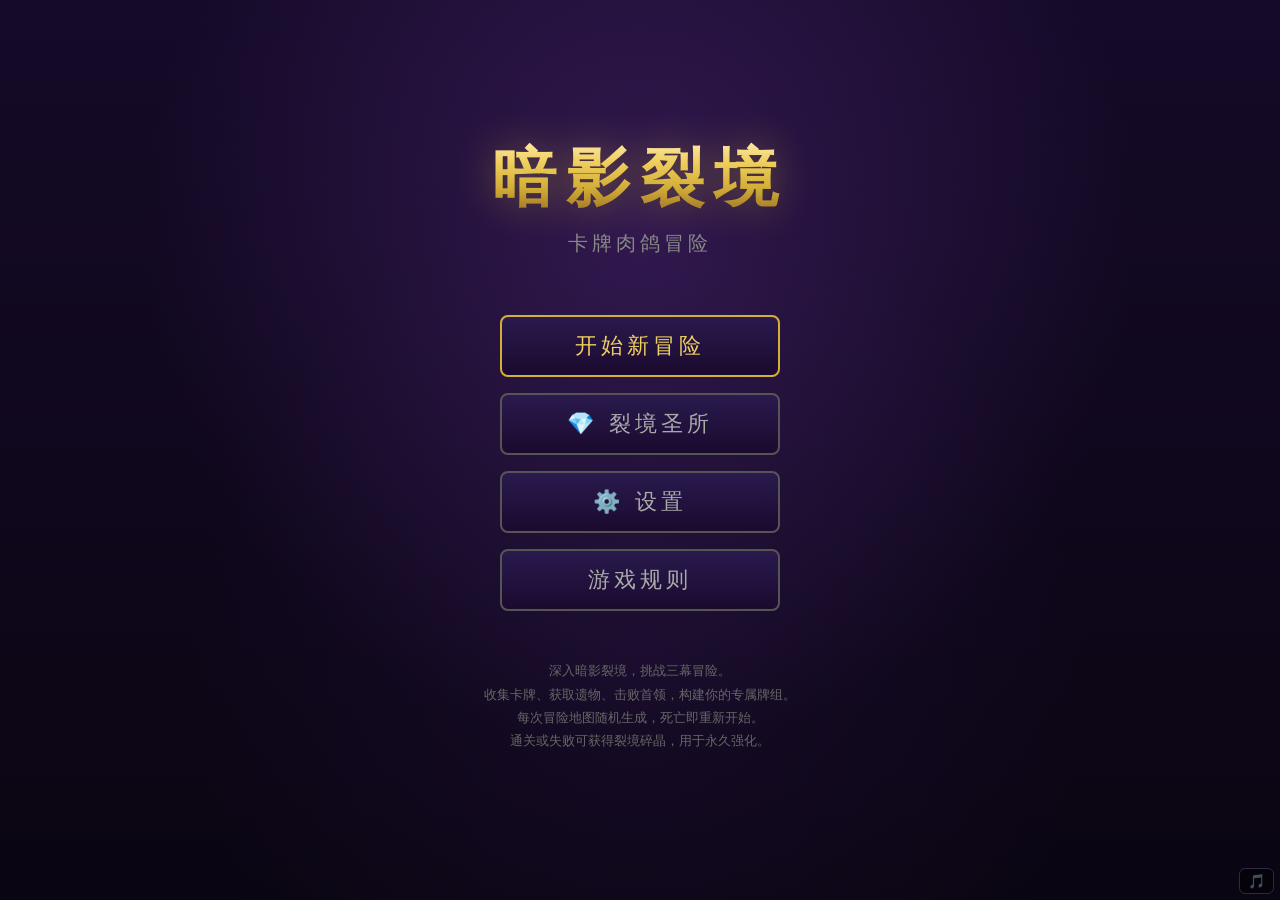
==== commit ca9008ee: "游戏策划优化：地图分支路径系统 + 敌人个性机制 + 投降/快进 + 性能优化 依据《卡牌肉鸽游戏优化方案》实施优化方案中尚未完成的高优先级项：  【1. 地图分支路径系统】(原方案体验短板：地图无路" ====
--- a/card_roguelike.html
+++ b/card_roguelike.html
@@ -1,5190 +1,756 @@
 <!DOCTYPE html>
+
 <html lang="zh-CN">
+
 <head>
+
 <meta charset="UTF-8">
+
 <meta name="viewport" content="width=device-width, initial-scale=1.0, maximum-scale=1.0, user-scalable=no, viewport-fit=cover">
+
 <meta http-equiv="Cache-Control" content="no-cache, no-store, must-revalidate">
+
 <meta http-equiv="Pragma" content="no-cache">
+
 <meta name="description" content="暗影裂境 - 一款基于浏览器的卡牌肉鸽冒险游戏">
+
 <title>暗影裂境 - 卡牌肉鸽冒险</title>
-<style>
-* { margin: 0; padding: 0; box-sizing: border-box; }
-:root {
-  --gold: #d4af37;
-  --gold-light: #f0d060;
-  --dark-bg: #0a0a12;
-  --card-bg: #1a1a2e;
-  --purple: #5b2c8e;
-  --red: #c0392b;
-  --blue: #2980b9;
-  --green: #27ae60;
-  --orange: #e67e22;
-  --border: #3a3a5c;
-  --mana: #3080ff;
-  --hp: #e02020;
-}
-html {
-  width: 100%;
-  height: 100%;
-  height: 100dvh;
-  overflow: hidden;
-  -webkit-text-size-adjust: 100%;
-  -webkit-tap-highlight-color: transparent;
-}
-body {
-  background: radial-gradient(ellipse at center, #1a0a2e 0%, #0a0a12 70%);
-  color: #e0e0e0;
-  font-family: 'Microsoft YaHei', 'Segoe UI', sans-serif;
-  margin: 0;
-  padding: 0;
-  width: 100%;
-  height: 100%;
-  height: 100dvh;
-  -webkit-tap-highlight-color: transparent;
-  -webkit-touch-callout: none;
-  overflow: hidden;
-  position: fixed;
-  top: 0;
-  left: 0;
-  right: 0;
-  bottom: 0;
-}
-#game {
-  position: relative;
-  width: 100%;
-  height: 100%;
-  height: 100dvh;
-  overflow: hidden;
-}
-.screen {
-  position: absolute;
-  top: 0;
-  left: 0;
-  width: 100%;
-  height: 100%;
-  height: 100dvh;
-  display: none;
-  overflow-y: auto;
-  overflow-x: hidden;
-  -webkit-overflow-scrolling: touch;
-  touch-action: pan-y;
-  -webkit-transform: translateZ(0);
-  transform: translateZ(0);
-}
-.screen.active { display: block; }
-
-/* Screens that use flex layout */
-#screen-menu { display: none; flex-direction: column; justify-content: center; align-items: center; overflow: hidden; }
-#screen-menu.active { display: flex; }
-#screen-battle { display: none; flex-direction: column; overflow: hidden; }
-#screen-battle.active { display: flex; }
-#screen-map { display: none; flex-direction: column; overflow: hidden; }
-#screen-map.active { display: flex; }
-
-/* Clickable elements - ensure they work on mobile */
-.class-card, .menu-btn, .map-node, .overlay-btn, .deck-pile, .hero-power,
-.end-turn-btn, .shop-buy-btn, .event-choice-btn, .tavern-option, .reward-type-card,
-.card, .minion, .player-portrait, .enemy-portrait {
-  cursor: pointer;
-  -webkit-tap-highlight-color: rgba(212,175,55,0.2);
-  touch-action: manipulation;
-}
-
-/* === MAIN MENU === */
-#screen-menu {
-  justify-content: center; align-items: center;
-  background: radial-gradient(ellipse at 50% 30%, #2a1050 0%, #0a0a12 60%);
-}
-.menu-title {
-  font-size: 64px; font-weight: bold; text-align: center;
-  background: linear-gradient(180deg, var(--gold-light), var(--gold), #8a6020);
-  -webkit-background-clip: text; -webkit-text-fill-color: transparent;
-  text-shadow: 0 0 40px rgba(212,175,55,0.3);
-  margin-bottom: 8px; letter-spacing: 8px;
-}
-.menu-subtitle { font-size: 20px; color: #888; text-align: center; margin-bottom: 50px; letter-spacing: 4px; }
-.menu-btn {
-  padding: 14px 60px; font-size: 22px; cursor: pointer;
-  background: linear-gradient(180deg, #2a1a4e, #1a0a2e);
-  border: 2px solid var(--gold); color: var(--gold-light);
-  border-radius: 8px; margin: 8px auto; width: 280px; text-align: center;
-  transition: all 0.2s; letter-spacing: 4px;
-}
-.menu-btn:hover { background: linear-gradient(180deg, #3a2a6e, #2a1a4e); box-shadow: 0 0 20px rgba(212,175,55,0.4); transform: translateY(-2px); }
-.menu-btn.secondary { border-color: #555; color: #aaa; }
-.menu-info { margin-top: 40px; color: #666; font-size: 13px; text-align: center; max-width: 500px; line-height: 1.8; }
-
-/* === MAP SCREEN === */
-#screen-map { background: radial-gradient(ellipse at 50% 30%, #1a1030 0%, #0a0a12 70%); }
-.map-header {
-  display: flex; justify-content: space-between; align-items: center;
-  padding: 10px 30px; background: rgba(0,0,0,0.5);
-  border-bottom: 2px solid var(--border);
-}
-.map-title { font-size: 22px; color: var(--gold); letter-spacing: 3px; }
-.map-stats { display: flex; gap: 20px; font-size: 14px; }
-.map-stat { display: flex; align-items: center; gap: 6px; }
-.map-stat .icon { font-size: 18px; }
-.map-container {
-  flex: 1; overflow-y: auto; padding: 30px; display: flex;
-  flex-direction: column-reverse; align-items: center;
-  -webkit-overflow-scrolling: touch;
-  touch-action: pan-y;
-}
-.map-row {
-  display: flex; gap: 20px; margin-bottom: 30px; position: relative; justify-content: center;
-}
-.map-node {
-  width: 70px; height: 70px; border-radius: 50%;
-  display: flex; align-items: center; justify-content: center;
-  cursor: pointer; transition: all 0.3s; position: relative;
-  border: 3px solid #444; background: #1a1a2e; font-size: 28px;
-}
-.map-node.available { border-color: var(--gold); box-shadow: 0 0 20px rgba(212,175,55,0.5); animation: pulse 2s infinite; }
-.map-node.completed { border-color: #444; opacity: 0.4; }
-.map-node.locked { border-color: #222; opacity: 0.3; cursor: not-allowed; }
-.map-node.boss { width: 90px; height: 90px; border-color: var(--red); font-size: 36px; }
-.map-node.boss.available { box-shadow: 0 0 30px rgba(192,57,43,0.6); }
-@keyframes pulse { 0%,100% { box-shadow: 0 0 20px rgba(212,175,55,0.5); } 50% { box-shadow: 0 0 35px rgba(212,175,55,0.8); } }
-@keyframes pulseText { 0%,100% { opacity: 0.6; } 50% { opacity: 1; } }
-.map-connector {
-  position: absolute; width: 2px; background: #333; top: -30px; left: 50%;
-  transform-origin: top center; height: 30px;
-}
-.map-node-label { position: absolute; bottom: -22px; font-size: 11px; white-space: nowrap; color: #888; }
-
-/* === BATTLE SCREEN === */
-#screen-battle { background: linear-gradient(180deg, #1a0a2e 0%, #0a0a12 100%); }
-.battle-top {
-  display: flex; justify-content: space-between; align-items: flex-start;
-  padding: 8px 20px; background: rgba(0,0,0,0.4);
-}
-.enemy-area {
-  display: flex; flex-direction: column; align-items: center; gap: 8px; padding: 10px;
-}
-.enemy-info { display: flex; align-items: center; gap: 12px; }
-.enemy-portrait {
-  width: 70px; height: 70px; border-radius: 50%; border: 3px solid var(--red);
-  display: flex; align-items: center; justify-content: center; font-size: 32px;
-  background: #1a0a1e; position: relative;
-}
-.enemy-name { font-size: 16px; color: #e0a0a0; }
-.hp-bar {
-  width: 120px; height: 22px; background: #200; border: 2px solid #400;
-  border-radius: 4px; position: relative; overflow: hidden;
-}
-.hp-fill { height: 100%; background: linear-gradient(180deg, #e04040, #a02020); transition: width 0.3s; }
-.hp-text { position: absolute; top: 0; left: 0; width: 100%; height: 100%; display: flex; align-items: center; justify-content: center; font-size: 13px; font-weight: bold; }
-.armor-display { color: #ccc; font-size: 14px; }
-.enemy-extra-info { display: flex; gap: 8px; align-items: center; }
-.enemy-info-badge {
-  background: rgba(0,0,0,0.5); border: 1px solid #444; border-radius: 12px;
-  padding: 3px 10px; font-size: 13px; color: #ccc; white-space: nowrap;
-}
-.enemy-mana-badge { color: #60c0ff; }
-.enemy-skill-badge { color: #ffcc40; cursor: help; }
-.battle-field {
-  flex: 1; display: flex; flex-direction: column; justify-content: space-between;
-  padding: 10px 20px; min-height: 0;
-}
-.field-row { display: flex; justify-content: center; align-items: center; gap: 8px; min-height: 130px; padding: 5px; }
-.enemy-minion-area, .player-minion-area {
-  display: flex; gap: 8px; justify-content: center; align-items: center;
-  min-height: 130px; flex-wrap: wrap;
-}
-.battle-center {
-  display: flex; justify-content: center; align-items: center; gap: 4px;
-  border-top: 1px solid var(--border); border-bottom: 1px solid var(--border);
-  padding: 4px; background: rgba(0,0,0,0.2);
-}
-.end-turn-btn {
-  padding: 10px 24px; background: linear-gradient(180deg, #d04020, #a02010);
-  border: 2px solid var(--gold); color: white; border-radius: 8px;
-  font-size: 16px; cursor: pointer; font-weight: bold; letter-spacing: 2px;
-  transition: all 0.2s;
-}
-.end-turn-btn:hover { transform: scale(1.05); box-shadow: 0 0 15px rgba(192,57,43,0.5); }
-.end-turn-btn:disabled { opacity: 0.4; cursor: not-allowed; filter: grayscale(0.6); }
-.end-turn-btn.enemy-turn { background: linear-gradient(180deg, #4a3a6e, #2a1a4e); border-color: #555; color: #888; cursor: default; opacity: 0.6; }
-.end-turn-btn.enemy-turn:hover { transform: none; box-shadow: none; }
-.player-area {
-  display: flex; justify-content: space-between; align-items: center;
-  padding: 8px 20px; background: rgba(0,0,0,0.4);
-}
-.player-info { display: flex; align-items: center; gap: 12px; }
-.player-portrait {
-  width: 60px; height: 60px; border-radius: 50%; border: 3px solid var(--blue);
-  display: flex; align-items: center; justify-content: center; font-size: 28px;
-  background: #0a1a2e;
-}
-.hero-power {
-  width: 44px; height: 44px; border-radius: 50%; border: 2px solid var(--gold);
-  display: flex; align-items: center; justify-content: center; font-size: 20px;
-  cursor: pointer; background: #2a1a4e; transition: all 0.2s;
-}
-.hero-power:hover { box-shadow: 0 0 12px rgba(212,175,55,0.5); }
-.hero-power.used { opacity: 0.4; cursor: not-allowed; }
-.hero-power.disabled { opacity: 0.3; cursor: not-allowed; }
-.weapon-display { font-size: 13px; color: var(--orange); display: flex; flex-direction: column; align-items: center; }
-
-/* === CARDS === */
-.card {
-  width: 110px; height: 160px; border-radius: 8px; position: relative;
-  cursor: pointer; transition: all 0.2s; flex-shrink: 0;
-  display: flex; flex-direction: column; overflow: hidden;
-}
-.card.in-hand { transform-origin: bottom center; }
-.card.in-hand:hover { transform: translateY(-20px) scale(1.08); z-index: 100; }
-.card.playable { box-shadow: 0 0 12px rgba(42,128,255,0.4); }
-.card.unplayable { opacity: 0.6; }
-.card-minion { background: linear-gradient(180deg, #2a1a4e, #1a1a2e); border: 2px solid #6a4aaa; }
-.card-spell { background: linear-gradient(180deg, #1a2a4e, #1a1a2e); border: 2px solid #4a7aba; }
-.card-weapon { background: linear-gradient(180deg, #4a2a1e, #1a1a2e); border: 2px solid #aa6a3a; }
-.card-cost {
-  position: absolute; top: 4px; left: 4px; width: 28px; height: 28px;
-  border-radius: 50%; background: var(--mana); border: 2px solid #1080dd;
-  display: flex; align-items: center; justify-content: center;
-  font-size: 16px; font-weight: bold; color: white; z-index: 3;
-}
-.card-cost.reduced { background: #20a040; border-color: #10dd30; }
-.card-name {
-  text-align: center; font-size: 11px; font-weight: bold; padding: 2px 4px;
-  color: var(--gold-light); margin-top: 32px; line-height: 1.2; flex-shrink: 0;
-  border-bottom: 1px solid rgba(255,255,255,0.1);
-}
-.card-art {
-  flex: 1; display: flex; align-items: center; justify-content: center;
-  font-size: 36px; background: rgba(0,0,0,0.3);
-}
-.card-text {
-  font-size: 9px; padding: 3px 4px; text-align: center; color: #ccc;
-  line-height: 1.2; flex-shrink: 0; min-height: 32px; display: flex;
-  align-items: center; justify-content: center;
-}
-.card-stats {
-  display: flex; justify-content: space-between; padding: 2px 6px;
-  font-size: 14px; font-weight: bold; flex-shrink: 0;
-}
-.card-attack { color: var(--orange); }
-.card-hp { color: #e04040; }
-.card-hp.damaged { color: #e04040; }
-.card-hp.buffed { color: #20a040; }
-.card-rarity { position: absolute; top: 4px; right: 4px; width: 14px; height: 14px; border-radius: 50%; }
-.rarity-common { background: #888; }
-.rarity-rare { background: #4488ff; }
-.rarity-epic { background: #aa44ee; }
-.rarity-legendary { background: var(--orange); box-shadow: 0 0 8px rgba(230,126,34,0.6); }
-
-/* Minion on board */
-.minion {
-  width: 80px; height: 100px; border-radius: 8px; position: relative;
-  cursor: pointer; transition: all 0.2s;
-  background: linear-gradient(180deg, #2a1a4e, #1a1a2e); border: 2px solid #6a4aaa;
-  display: flex; flex-direction: column; overflow: hidden; flex-shrink: 0;
-}
-.minion.can-attack { box-shadow: 0 0 10px rgba(42,128,255,0.4); }
-.minion.taunt { border-color: #20a040; }
-.minion.divine-shield { border-color: var(--gold); box-shadow: 0 0 8px rgba(212,175,55,0.5); }
-.minion.frozen { filter: brightness(0.6) hue-rotate(180deg); }
-.minion.exhausted { filter: brightness(0.7); }
-.minion:hover { transform: translateY(-5px); z-index: 50; }
-.minion-target { animation: target-glow 1s infinite; cursor: pointer; }
-.player-portrait.can-attack { box-shadow: 0 0 12px rgba(42,128,255,0.5); cursor: pointer; animation: pulse 2s infinite; }
-.enemy-portrait.minion-target, .enemy-info.minion-target { animation: target-glow 1s infinite; cursor: pointer; }
-.enemy-portrait.minion-target { border-color: #ff4040; }
-@keyframes target-glow { 0%,100% { box-shadow: 0 0 10px rgba(255,50,50,0.5); } 50% { box-shadow: 0 0 25px rgba(255,50,50,0.8); } }
-.minion-art { flex: 1; display: flex; align-items: center; justify-content: center; font-size: 28px; }
-.minion-stats { display: flex; justify-content: space-between; padding: 2px 6px; font-size: 14px; font-weight: bold; }
-.minion-buffs { position: absolute; top: -8px; right: -8px; display: flex; flex-direction: column; gap: 2px; }
-.buff-icon { width: 20px; height: 20px; border-radius: 50%; display: flex; align-items: center; justify-content: center; font-size: 10px; border: 1px solid; }
-.buff-taunt { background: #1a6e20; border-color: #30c040; }
-.buff-divine { background: #6e6e1a; border-color: var(--gold); }
-.buff-frozen { background: #1a4e6e; border-color: #40c0e0; }
-.buff-windfury { background: #4e1a6e; border-color: #c040e0; }
-
-/* Hand area */
-.hand-area {
-  display: flex; justify-content: center; align-items: flex-end; gap: 4px;
-  padding: 0 10px 5px; min-height: 165px; overflow: hidden;
-}
-.hand-area .card { margin: 0 -15px; }
-.deck-info { display: flex; gap: 10px; align-items: center; font-size: 13px; color: #aaa; padding: 0 10px; position: relative; z-index: 100; }
-.deck-pile { display: flex; align-items: center; gap: 4px; cursor: pointer; padding: 4px 10px; border-radius: 6px; background: rgba(0,0,0,0.45); border: 1px solid var(--border); transition: all 0.15s; }
-.deck-pile:hover { background: rgba(30,30,70,0.75); border-color: var(--gold); transform: translateY(-1px); }
-.deck-pile-icon { font-size: 20px; }
-
-/* Mana crystals */
-.mana-bar { display: flex; gap: 3px; align-items: center; }
-.mana-crystal {
-  width: 18px; height: 20px; background: #0a3a8e; border: 1px solid #3080ff;
-  clip-path: polygon(50% 0, 100% 25%, 100% 75%, 50% 100%, 0 75%, 0 25%);
-}
-.mana-crystal.full { background: var(--mana); box-shadow: 0 0 4px rgba(48,128,255,0.5); }
-.mana-crystal.empty { background: #0a1830; border-color: #203040; }
-
-/* === OVERLAY SCREENS === */
-.overlay {
-  position: absolute; top: 0; left: 0; width: 100%; height: 100%;
-  background: rgba(0,0,0,0.85); display: none; justify-content: center;
-  align-items: center; z-index: 200; flex-direction: column;
-}
-.overlay.active { display: flex; }
-.overlay-title { font-size: 28px; color: var(--gold); margin-bottom: 20px; letter-spacing: 4px; }
-.reward-cards { display: flex; gap: 20px; }
-.reward-card-wrapper { cursor: pointer; transition: all 0.2s; }
-.reward-card-wrapper:hover { transform: translateY(-10px); }
-.overlay-btn {
-  padding: 10px 30px; margin-top: 25px; background: linear-gradient(180deg, #2a1a4e, #1a0a2e);
-  border: 2px solid var(--gold); color: var(--gold-light); border-radius: 8px;
-  font-size: 16px; cursor: pointer; letter-spacing: 2px; transition: all 0.2s;
-}
-.overlay-btn:hover { box-shadow: 0 0 15px rgba(212,175,55,0.4); }
-.overlay-btn.green { border-color: var(--green); color: #80e080; }
-
-/* Tavern */
-.tavern-option {
-  text-align: center; cursor: pointer; padding: 16px 12px;
-  border: 2px solid var(--border); border-radius: 10px;
-  background: rgba(0,0,0,0.3); transition: all 0.2s; min-width: 100px;
-}
-.tavern-option:hover { border-color: var(--gold); background: rgba(212,175,55,0.1); transform: translateY(-4px); }
-
-/* Shop */
-.shop-layout { display: flex; gap: 30px; max-width: 900px; }
-.shop-section { display: flex; flex-direction: column; align-items: center; gap: 10px; }
-.shop-section-title { font-size: 16px; color: var(--gold); margin-bottom: 5px; }
-.shop-item { display: flex; flex-direction: column; align-items: center; gap: 5px; }
-.shop-price { font-size: 14px; color: var(--gold); }
-.shop-buy-btn { padding: 4px 16px; font-size: 12px; border: 1px solid var(--gold); background: transparent; color: var(--gold); border-radius: 4px; cursor: pointer; }
-.shop-buy-btn:hover { background: rgba(212,175,55,0.2); }
-.shop-buy-btn:disabled { opacity: 0.4; cursor: not-allowed; }
-
-/* Event */
-.event-body { max-width: 600px; text-align: center; }
-.event-text { font-size: 15px; line-height: 1.8; margin-bottom: 20px; color: #ccc; }
-.event-choices { display: flex; flex-direction: column; gap: 10px; }
-.event-choice-btn {
-  padding: 10px 30px; background: linear-gradient(180deg, #2a1a4e, #1a0a2e);
-  border: 1px solid var(--border); color: #ddd; border-radius: 6px;
-  font-size: 14px; cursor: pointer; transition: all 0.2s; text-align: center;
-}
-.event-choice-btn:hover { border-color: var(--gold); color: var(--gold-light); }
-
-/* Relics */
-.relic-bar { display: flex; gap: 6px; align-items: center; }
-.relic-icon { font-size: 16px; cursor: help; position: relative; }
-.relic-tooltip {
-  position: absolute; top: 100%; left: 50%; transform: translateX(-50%);
-  margin-top: 6px;
-  background: #1a1a2e; border: 1px solid var(--gold); padding: 8px 12px;
-  border-radius: 6px; font-size: 12px; white-space: nowrap; display: none;
-  z-index: 300; color: #ddd; max-width: 200px; white-space: normal; text-align: center;
-}
-.relic-icon:hover .relic-tooltip { display: block; }
-
-/* Animations */
-@keyframes shake { 0%,100% { transform: translateX(0); } 25% { transform: translateX(-5px); } 75% { transform: translateX(5px); } }
-.shake { animation: shake 0.3s; }
-@keyframes flash-red { 0%,100% { filter: none; } 50% { filter: brightness(1.5) sepia(1) hue-rotate(-50deg); } }
-.flash-damage { animation: flash-red 0.3s; }
-@keyframes flash-green { 0%,100% { filter: none; } 50% { filter: brightness(1.5) sepia(1) hue-rotate(60deg); } }
-.flash-heal { animation: flash-green 0.3s; }
-@keyframes float-up { 0% { opacity: 1; transform: translateY(0); } 100% { opacity: 0; transform: translateY(-50px); } }
-.float-text {
-  position: absolute; font-size: 24px; font-weight: bold; pointer-events: none;
-  z-index: 500; animation: float-up 1s forwards;
-}
-.float-damage { color: #ff4040; text-shadow: 0 0 8px rgba(255,64,64,0.8); }
-.float-heal { color: #40ff40; text-shadow: 0 0 8px rgba(64,255,64,0.8); }
-
-/* Utility */
-.hidden { display: none !important; }
-.battle-log-toggle {
-  position: absolute; top: 50%; right: 6px; transform: translateY(-50%); z-index: 60;
-  padding: 4px 8px; font-size: 11px; cursor: pointer; user-select: none;
-  background: rgba(0,0,0,0.8); border: 1px solid var(--border); border-radius: 6px;
-  color: #ffd700; white-space: nowrap; display: flex; align-items: center; gap: 4px;
-  transition: all 0.15s; max-height: 28px; writing-mode: vertical-rl; text-orientation: upright;
-}
-.battle-log-toggle:hover { background: rgba(25,25,55,0.95); border-color: var(--gold); }
-.battle-log-toggle .log-badge {
-  background: #c0303a; color: #fff; border-radius: 10px; padding: 0 5px;
-  font-size: 10px; min-width: 14px; text-align: center;
-}
-.battle-log-toggle .log-badge.hidden { display: none; }
-.battle-log {
-  position: absolute; top: 50%; right: 36px; transform: translateY(-50%); width: 240px; max-height: 200px;
-  overflow-y: auto; font-size: 12px; color: #ccc; padding: 6px;
-  background: rgba(0,0,0,0.9); border-radius: 6px; border: 1px solid var(--border);
-  z-index: 59; max-height: 45vh;
-}
-.battle-log.closed { display: none; }
-.battle-log-entry { margin-bottom: 3px; line-height: 1.4; padding: 2px 4px; border-radius: 3px; }
-.battle-log-entry.log-player { color: #7ec8e3; }
-.battle-log-entry.log-enemy { color: #ff8888; background: rgba(255,50,50,0.08); }
-.battle-log-entry.log-system { color: #ffd700; font-style: italic; }
-.battle-log-entry.log-damage { color: #ff6464; }
-.battle-log-entry.log-heal { color: #66ff66; }
-
-/* Tooltip */
-.card-tooltip {
-  position: fixed; z-index: 500; background: #1a1a2e; border: 1px solid var(--gold);
-  padding: 8px; border-radius: 6px; font-size: 12px; max-width: 220px;
-  display: none; pointer-events: none;
-}
-.scrollable { overflow-y: auto; }
-.scrollable::-webkit-scrollbar { width: 6px; }
-.scrollable::-webkit-scrollbar-track { background: rgba(0,0,0,0.3); }
-.scrollable::-webkit-scrollbar-thumb { background: var(--border); border-radius: 3px; }
-
-/* Class selection */
-.class-select-title {
-  font-size: clamp(20px, 6vw, 36px);
-  margin-bottom: clamp(2px, 1vw, 6px);
-  margin-top: clamp(8px, 2vw, 16px);
-}
-.class-select-subtitle {
-  font-size: clamp(10px, 3vw, 16px);
-  margin-bottom: clamp(4px, 1vw, 8px);
-}
-.class-select-hint {
-  color: var(--gold);
-  font-size: clamp(10px, 2.5vw, 14px);
-  margin-bottom: clamp(8px, 2vw, 16px);
-  animation: pulseText 2s infinite;
-}
-.class-select-back {
-  margin-top: clamp(12px, 3vw, 20px);
-  margin-bottom: clamp(10px, 2vw, 16px);
-}
-.difficulty-select {
-  display: flex;
-  align-items: center;
-  justify-content: center;
-  gap: 8px;
-  margin: 10px 0 16px;
-  flex-wrap: wrap;
-}
-.difficulty-btn {
-  padding: 6px 14px;
-  border: 2px solid var(--border);
-  border-radius: 8px;
-  font-size: 13px;
-  cursor: pointer;
-  background: rgba(0,0,0,0.3);
-  color: #888;
-  transition: all 0.2s;
-  user-select: none;
-  touch-action: manipulation;
-}
-.difficulty-btn:hover { border-color: var(--gold); color: var(--gold); }
-.difficulty-btn.active {
-  background: rgba(212,175,55,0.15);
-  border-color: var(--gold);
-  color: var(--gold);
-  box-shadow: 0 0 8px rgba(212,175,55,0.3);
-}
-
-/* Settings overlay */
-.settings-row {
-  display: flex;
-  align-items: center;
-  justify-content: space-between;
-  padding: 12px 0;
-  border-bottom: 1px solid rgba(255,255,255,0.05);
-  width: 100%;
-  max-width: 400px;
-}
-.settings-row:last-child { border-bottom: none; }
-.settings-label { font-size: 14px; color: #ddd; }
-.settings-desc { font-size: 11px; color: #666; margin-top: 2px; }
-.settings-toggle {
-  width: 46px;
-  height: 24px;
-  background: #333;
-  border-radius: 12px;
-  position: relative;
-  cursor: pointer;
-  transition: background 0.2s;
-  flex-shrink: 0;
-  touch-action: manipulation;
-}
-.settings-toggle.on { background: var(--gold); }
-.settings-toggle::after {
-  content: '';
-  position: absolute;
-  top: 2px; left: 2px;
-  width: 20px; height: 20px;
-  background: #fff;
-  border-radius: 50%;
-  transition: transform 0.2s;
-}
-.settings-toggle.on::after { transform: translateX(22px); }
-
-.class-cards {
-  display: flex;
-  gap: clamp(8px, 2vw, 20px);
-  justify-content: center;
-  flex-wrap: wrap;
-  max-width: 900px;
-  margin: 0 auto;
-  padding: 0 12px;
-}
-.class-card {
-  width: clamp(110px, 28vw, 180px);
-  max-width: 45%;
-  padding: clamp(10px, 2vw, 20px) clamp(8px, 1.5vw, 16px);
-  border-radius: 12px;
-  cursor: pointer;
-  background: linear-gradient(180deg, #1a1a2e, #0d0d18);
-  border: 2px solid #333;
-  text-align: center;
-  transition: all 0.3s;
-  position: relative;
-  flex-shrink: 0;
-  min-height: clamp(150px, 38vw, 240px);
-  display: flex;
-  flex-direction: column;
-  justify-content: flex-start;
-  align-items: center;
-}
-.class-card:hover { transform: translateY(-8px); border-color: var(--gold); box-shadow: 0 8px 30px rgba(255,215,0,0.2); }
-.class-card-portrait { font-size: clamp(28px, 7vw, 48px); margin-bottom: clamp(4px, 1vw, 10px); }
-.class-card-name { font-size: clamp(13px, 3vw, 20px); font-weight: bold; margin-bottom: clamp(4px, 1vw, 6px); }
-.class-card-power { font-size: clamp(10px, 2vw, 13px); color: #aaa; margin-bottom: clamp(2px, 0.5vw, 4px); }
-.class-card-desc { font-size: clamp(9px, 1.8vw, 12px); color: #777; line-height: 1.4; }
-.class-card-deck { font-size: clamp(8px, 1.6vw, 11px); color: #555; margin-top: clamp(6px, 1vw, 8px); padding-top: clamp(6px, 1vw, 8px); border-top: 1px solid #333; width: 100%; }
-.class-card .select-hint {
-  margin-top: auto;
-  padding: clamp(4px, 1vw, 8px) 0;
-  border-radius: 6px;
-  background: rgba(212,175,55,0.15);
-  border: 1px solid rgba(212,175,55,0.3);
-  color: var(--gold);
-  font-size: clamp(10px, 2vw, 13px);
-  font-weight: bold;
-  letter-spacing: 1px;
-  transition: all 0.3s;
-  width: 100%;
-  margin-top: 8px;
-}
-.class-card:hover .select-hint {
-  background: rgba(212,175,55,0.3);
-  border-color: var(--gold);
-}
-
-/* Reward type selection */
-.reward-type-cards { display: flex; gap: 16px; justify-content: center; flex-wrap: wrap; margin-bottom: 20px; }
-.reward-type-card {
-  width: 200px; padding: 16px; border-radius: 10px; cursor: pointer;
-  background: linear-gradient(180deg, #1a1a2e, #0d0d18); border: 2px solid #333;
-  text-align: center; transition: all 0.3s;
-}
-.reward-type-card:hover { transform: translateY(-4px); border-color: var(--gold); }
-.reward-type-icon { font-size: 36px; margin-bottom: 8px; }
-.reward-type-title { font-size: 16px; font-weight: bold; margin-bottom: 4px; }
-.reward-type-desc { font-size: 12px; color: #888; line-height: 1.4; }
-
-/* === MOBILE RESPONSIVE === */
-@media (max-width: 768px) {
-  body { font-size: 14px; }
-  .menu-title { font-size: 28px; letter-spacing: 2px; margin-bottom: 4px; margin-top: 10px; }
-  .menu-subtitle { font-size: 13px; margin-bottom: 12px; letter-spacing: 1px; }
-  .menu-btn { width: 200px; padding: 10px 24px; font-size: 15px; letter-spacing: 2px; min-height: 44px; }
-  .menu-info { font-size: 11px; margin-top: 16px; padding: 0 20px; }
-
-  /* Class select - ensure scrolling */
-  #screen-class-select { text-align: center; padding: 4px 0 12px; }
-
-  /* Map screen */
-  .map-header { padding: 8px 12px; flex-wrap: wrap; gap: 8px; }
-  .map-title { font-size: 16px; letter-spacing: 1px; }
-  .map-stats { font-size: 12px; gap: 10px; flex-wrap: wrap; }
-  .map-container { padding: 15px 10px; }
-  .map-row { gap: 12px; margin-bottom: 20px; }
-  .map-node { width: 44px; height: 44px; font-size: 20px; }
-  .map-node-label { font-size: 10px; bottom: -20px; }
-
-  /* Battle screen - NO scrolling */
-  #screen-battle { overflow: hidden; }
-  .battle-top { padding: 6px 10px; }
-  .enemy-area { padding: 5px; gap: 4px; }
-  .enemy-info { gap: 8px; }
-  .enemy-portrait { width: 52px; height: 52px; font-size: 24px; border-width: 2px; }
-  .enemy-name { font-size: 12px; }
-  .hp-bar { width: 90px; height: 18px; border-width: 2px; }
-  .hp-text { font-size: 11px; }
-  .armor-display { font-size: 11px; }
-  .enemy-extra-info { gap: 4px; flex-wrap: wrap; justify-content: center; }
-  .enemy-info-badge { padding: 2px 6px; font-size: 10px; }
-  .battle-field { padding: 5px 8px; }
-  .field-row { min-height: 70px; gap: 4px; padding: 2px; }
-  .enemy-minion-area, .player-minion-area { min-height: 70px; gap: 4px; }
-  .battle-center { padding: 3px; }
-  .end-turn-btn { padding: 8px 18px; font-size: 13px; letter-spacing: 1px; min-height: 36px; }
-  .player-area { padding: 6px 10px; flex-wrap: wrap; gap: 6px; }
-  .player-info { gap: 8px; }
-  .player-portrait { width: 52px; height: 52px; font-size: 24px; border-width: 2px; }
-  .hero-power { width: 36px; height: 36px; font-size: 16px; min-width: 36px; }
-  .weapon-display { font-size: 11px; }
-  .mana-bar { gap: 2px; flex-wrap: wrap; max-width: 120px; }
-  .mana-crystal { width: 14px; height: 16px; }
-  .minion { width: 48px; height: 62px; border-width: 2px; }
-  .minion-art { font-size: 20px; }
-  .minion-stats { font-size: 11px; padding: 1px 4px; }
-  .buff-icon { width: 16px; height: 16px; font-size: 8px; }
-  .hand-area { padding: 4px 5px; min-height: 110px; gap: 2px; }
-  .hand-area .card { margin: 0 -8px; }
-  .card { width: 68px; height: 100px; border-radius: 6px; border-width: 2px; }
-  .card-cost { width: 18px; height: 18px; font-size: 11px; top: 2px; left: 2px; }
-  .card-art { font-size: 22px; margin: 4px 0 2px; }
-  .card-name { font-size: 9px; }
-  .card-text { display: none; }
-  .card-stats { font-size: 10px; }
-  .card-rarity { width: 10px; height: 10px; top: 2px; right: 2px; }
-  .deck-info { font-size: 11px; padding: 0 6px; gap: 6px; }
-  .deck-pile { padding: 3px 6px; min-height: 32px; }
-  .deck-pile-icon { font-size: 16px; }
-
-  /* Battle log - center-right vertical toggle */
-  .battle-log {
-    width: 160px; max-height: 45vh; font-size: 10px; padding: 4px; right: 28px;
-  }
-  .battle-log-toggle { font-size: 9px; padding: 3px 5px; right: 3px; max-height: 24px; }
-  .battle-log-toggle .log-badge { font-size: 9px; padding: 0 4px; }
-
-  /* Turn info - move down to avoid log toggle overlap */
-  #battle-turn-info { font-size: 11px; padding-right: 70px; }
-  #enemy-intent { font-size: 10px; padding-right: 70px; }
-
-  /* Overlays */
-  .overlay { padding: 10px; overflow-y: auto; -webkit-overflow-scrolling: touch; touch-action: pan-y; justify-content: flex-start; align-items: center; padding-top: 20px; padding-bottom: 20px; }
-  .overlay.active { display: flex; }
-  .overlay-title { font-size: 20px; margin-bottom: 12px; letter-spacing: 2px; }
-  .overlay-btn { padding: 8px 20px; font-size: 14px; margin-top: 15px; letter-spacing: 1px; min-height: 44px; }
-
-  /* Reward cards */
-  .reward-cards { gap: 12px; flex-wrap: wrap; justify-content: center; }
-  .reward-type-cards { gap: 10px; margin-bottom: 15px; }
-  .reward-type-card { padding: 10px; min-width: 90px; }
-  .reward-type-icon { font-size: 28px; margin-bottom: 6px; }
-  .reward-type-title { font-size: 13px; }
-  .reward-type-desc { font-size: 11px; }
-
-  /* Tavern */
-  .tavern-option { padding: 12px 10px; min-width: 80px; font-size: 12px; }
-
-  /* Shop */
-  .shop-layout { flex-direction: column; gap: 15px; max-width: 100%; }
-  .shop-section-title { font-size: 14px; }
-  .shop-item { gap: 3px; }
-  .shop-price { font-size: 12px; }
-  .shop-buy-btn { padding: 5px 14px; font-size: 11px; min-height: 30px; }
-
-  /* Event */
-  .event-body { max-width: 100%; }
-  .event-text { font-size: 13px; line-height: 1.6; margin-bottom: 12px; }
-  .event-choice-btn { padding: 10px 16px; font-size: 13px; min-height: 40px; }
-
-  /* Relic bar */
-  .relic-bar { gap: 4px; flex-wrap: wrap; }
-  .relic-icon { width: 24px; height: 24px; font-size: 14px; }
-
-  /* Deck view */
-  #deck-view-content { max-width: 100%; max-height: 60vh; }
-}
-
-@media (max-width: 480px) {
-  .menu-title { font-size: 24px; letter-spacing: 2px; }
-  .menu-subtitle { font-size: 11px; margin-bottom: 12px; }
-  .menu-btn { width: 180px; padding: 10px 20px; font-size: 14px; letter-spacing: 1px; min-height: 44px; }
-  .hp-bar { width: 75px; height: 16px; }
-  .hp-text { font-size: 10px; }
-  .enemy-portrait { width: 44px; height: 44px; font-size: 20px; }
-  .player-portrait { width: 44px; height: 44px; font-size: 20px; }
-  .hero-power { width: 36px; height: 36px; font-size: 14px; min-width: 36px; }
-  .mana-crystal { width: 12px; height: 14px; }
-  .minion { width: 40px; height: 54px; }
-  .minion-art { font-size: 18px; }
-  .minion-stats { font-size: 10px; }
-  .field-row { min-height: 62px; }
-  .enemy-minion-area, .player-minion-area { min-height: 62px; }
-  .hand-area { min-height: 100px; }
-  .hand-area .card { margin: 0 -10px; }
-  .card { width: 56px; height: 88px; }
-  .card-cost { width: 16px; height: 16px; font-size: 10px; }
-  .card-art { font-size: 18px; }
-  .card-name { font-size: 8px; }
-  .card-stats { font-size: 9px; }
-  .end-turn-btn { padding: 8px 14px; font-size: 12px; min-height: 36px; }
-  .battle-log { width: 130px; max-height: 45vh; font-size: 9px; padding: 3px; right: 26px; }
-  .battle-log-toggle { font-size: 8px; padding: 2px 4px; right: 2px; max-height: 20px; }
-  .overlay-title { font-size: 18px; }
-  #card-detail-content { max-width: 260px; padding: 14px; }
-  .reward-cards { gap: 8px; }
-}
-</style>
+
+<link rel="stylesheet" href="css/style.css">
+
 </head>
+
 <body>
+
 <div id="game">
+
   <!-- MENU SCREEN -->
+
   <div id="screen-menu" class="screen active">
+
     <div class="menu-title">暗影裂境</div>
+
     <div class="menu-subtitle">卡牌肉鸽冒险</div>
+
     <div id="menu-continue-btn" class="menu-btn" style="display:none;" onclick="continueRun()">继续冒险</div>
+
     <div class="menu-btn" onclick="startNewRun()">开始新冒险</div>
+
     <div class="menu-btn secondary" onclick="showMetaShop()">💎 裂境圣所</div>
+
     <div class="menu-btn secondary" onclick="showSettings()">⚙️ 设置</div>
+
     <div class="menu-btn secondary" onclick="showRules()">游戏规则</div>
+
     <div class="menu-info">
+
       深入暗影裂境，挑战三幕冒险。<br>
+
       收集卡牌、获取遗物、击败首领，构建你的专属牌组。<br>
+
       每次冒险地图随机生成，死亡即重新开始。<br>
+
       通关或失败可获得裂境碎晶，用于永久强化。
-    </div>
+
+    </div>
+
     <div id="menu-stats" style="font-size:11px;color:#555;margin-top:12px;"></div>
-  </div>
+
+  </div>
+
+
 
   <!-- CLASS SELECTION SCREEN -->
+
   <div id="screen-class-select" class="screen">
+
     <div class="menu-title class-select-title">选择你的英雄</div>
+
     <div class="menu-subtitle class-select-subtitle">每个职业拥有专属卡组、技能和卡牌池</div>
+
     <div class="difficulty-select">
+
       <span style="color:#888;font-size:13px;margin-right:8px;">难度:</span>
+
       <div class="difficulty-btn" data-diff="easy" onclick="selectDifficulty('easy')">😊 简单</div>
+
       <div class="difficulty-btn active" data-diff="normal" onclick="selectDifficulty('normal')">⚔️ 普通</div>
+
       <div class="difficulty-btn" data-diff="hard" onclick="selectDifficulty('hard')">💀 困难</div>
-    </div>
+
+    </div>
+
     <div class="class-select-hint">点击职业卡片开始冒险 →</div>
+
     <div class="class-cards" id="class-cards-container"></div>
+
     <div class="menu-btn secondary class-select-back" onclick="showScreen('menu')">返回</div>
-  </div>
+
+  </div>
+
+
 
   <!-- MAP SCREEN -->
+
   <div id="screen-map" class="screen">
+
     <div class="map-header">
+
       <div class="map-title" id="map-act-title">第一幕 · 黑暗森林</div>
+
       <div class="map-stats">
+
         <div class="map-stat"><span class="icon">❤️</span><span id="map-hp">30/30</span></div>
+
         <div class="map-stat"><span class="icon">💰</span><span id="map-gold">0</span></div>
+
         <div class="map-stat"><span class="icon">🃏</span><span id="map-deck">10</span></div>
+
         <div class="map-stat relic-bar" id="map-relics"></div>
+
         <div class="menu-btn secondary" style="width:auto;padding:6px 16px;font-size:13px;margin:0;" onclick="viewDeck()">查看牌组</div>
-      </div>
-    </div>
+
+      </div>
+
+    </div>
+
     <div class="map-container scrollable" id="map-nodes"></div>
-  </div>
+
+  </div>
+
+
 
   <!-- BATTLE SCREEN -->
+
   <div id="screen-battle" class="screen" onclick="cancelTargeting(event)">
+
     <div class="battle-top">
+
       <div class="enemy-area">
+
         <div class="enemy-info">
+
           <div class="enemy-portrait" id="enemy-portrait">👹</div>
+
           <div>
+
             <div class="enemy-name" id="enemy-name">敌人</div>
+
             <div class="hp-bar"><div class="hp-fill" id="enemy-hp-fill" style="width:100%"></div><div class="hp-text" id="enemy-hp-text">30/30</div></div>
+
             <div class="armor-display" id="enemy-armor"></div>
+
           </div>
-        </div>
+
+        </div>
+
         <div class="enemy-extra-info">
+
           <span class="enemy-info-badge" id="enemy-hand-count">🃏 0</span>
+
           <span class="enemy-info-badge enemy-mana-badge" id="enemy-mana-display">💎 0/0</span>
+
           <span class="enemy-info-badge enemy-skill-badge" id="enemy-skill-display">⚔️</span>
-        </div>
-      </div>
+
+        </div>
+
+      </div>
+
       <div style="text-align:right;font-size:13px;color:#aaa;">
+
         <div id="battle-turn-info">第 1 回合 - 你的回合</div>
+
         <div id="enemy-intent"></div>
-      </div>
-    </div>
+
+        <div style="margin-top:5px;">
+
+          <button id="stats-toggle" class="battle-ctrl-btn" onclick="toggleBattleStats()">📊 统计</button>
+          <button id="ff-toggle" class="battle-ctrl-btn" onclick="toggleFastForward()">⏩ 快进</button>
+          <button id="surrender-btn" class="battle-ctrl-btn surrender-btn" onclick="surrenderBattle()">🏳️ 投降</button>
+
+        </div>
+
+        <div id="battle-stats-panel" style="display:none;margin-top:6px;text-align:left;background:rgba(0,0,0,.55);border:1px solid #444;border-radius:8px;padding:8px 12px;font-size:12px;line-height:1.9;color:#ddd;min-width:180px;">
+
+          <div>⚔️ 造成伤害：<b id="stat-dmg-dealt">0</b></div>
+
+          <div>💥 受到伤害：<b id="stat-dmg-taken">0</b></div>
+
+          <div>🃏 打出卡牌：<b id="stat-cards">0</b></div>
+
+          <div>✨ 施放法术：<b id="stat-spells">0</b></div>
+
+          <div>💀 击杀随从：<b id="stat-kills">0</b></div>
+
+        </div>
+
+      </div>
+
+    </div>
+
+
 
     <div class="battle-field">
+
       <div class="field-row">
+
         <div class="enemy-minion-area" id="enemy-minions"></div>
-      </div>
+
+      </div>
+
       <div class="battle-center">
+
         <button class="end-turn-btn" id="end-turn-btn" onclick="endTurn()">结束回合</button>
-      </div>
+
+      </div>
+
       <div class="field-row">
+
         <div class="player-minion-area" id="player-minions"></div>
-      </div>
-    </div>
+
+      </div>
+
+    </div>
+
+
 
     <div class="player-area">
+
       <div class="player-info">
+
         <div class="player-portrait" id="player-portrait">🧙</div>
+
         <div>
+
           <div class="hp-bar"><div class="hp-fill" id="player-hp-fill" style="width:100%"></div><div class="hp-text" id="player-hp-text">30/30</div></div>
+
           <div class="armor-display" id="player-armor"></div>
+
           <div class="weapon-display" id="player-weapon"></div>
-        </div>
+
+        </div>
+
         <div class="hero-power" id="hero-power" onclick="useHeroPower()" title="英雄技能">⚡</div>
-      </div>
+
+      </div>
+
       <div class="mana-bar" id="mana-bar"></div>
+
       <div class="deck-info">
+
         <div class="deck-pile" onclick="viewDrawPile()"><span class="deck-pile-icon">📚</span><span id="deck-count">0</span></div>
+
         <div class="deck-pile" onclick="viewDiscardPile()"><span class="deck-pile-icon">🗑️</span><span id="discard-count">0</span></div>
-      </div>
-    </div>
+
+      </div>
+
+    </div>
+
+
 
     <div class="hand-area" id="hand-area"></div>
-    <div class="battle-log-toggle" id="battle-log-toggle" onclick="toggleBattleLog()"><span id="log-toggle-text">📜 收起日志</span><span class="log-badge hidden" id="log-badge">0</span></div>
+
+    <div class="battle-log-toggle" id="battle-log-toggle" onclick="toggleBattleLog()"><span id="log-toggle-text">📜 收起日志</span></div>
+
     <div class="battle-log scrollable" id="battle-log"></div>
-  </div>
+
+  </div>
+
+
 
   <!-- OVERLAY: REWARD -->
+
   <div id="overlay-reward" class="overlay">
+
     <div class="overlay-title" id="reward-title">胜利！选择一张卡牌</div>
+
     <div class="reward-cards" id="reward-cards"></div>
+
     <div style="display:flex;gap:15px;">
+
       <button class="overlay-btn green" onclick="skipReward()">跳过</button>
-    </div>
-  </div>
+
+    </div>
+
+  </div>
+
+
 
   <!-- OVERLAY: SHOP -->
+
   <div id="overlay-shop" class="overlay">
+
     <div class="overlay-title">商店</div>
+
     <div class="shop-layout" id="shop-content"></div>
+
     <button class="overlay-btn" onclick="closeShop()">离开</button>
-  </div>
+
+  </div>
+
+
 
   <!-- OVERLAY: EVENT -->
+
   <div id="overlay-event" class="overlay">
+
     <div class="overlay-title" id="event-title">事件</div>
+
     <div class="event-body">
+
       <div class="event-text" id="event-text"></div>
+
       <div class="event-choices" id="event-choices"></div>
-    </div>
-  </div>
+
+    </div>
+
+  </div>
+
+
 
   <!-- OVERLAY: REST -->
+
   <div id="overlay-rest" class="overlay">
+
     <div class="overlay-title">酒馆</div>
+
     <div style="display:flex;gap:20px;margin-top:20px;flex-wrap:wrap;justify-content:center;">
+
       <div class="tavern-option" onclick="restHeal()">
+
         <div style="font-size:48px;">🛏️</div>
+
         <div style="color:var(--green);font-size:14px;margin-top:8px;">恢复30%生命</div>
-      </div>
+
+      </div>
+
       <div class="tavern-option" onclick="restUpgrade()">
+
         <div style="font-size:48px;">⬆️</div>
+
         <div style="color:var(--gold);font-size:14px;margin-top:8px;">升级一张卡牌</div>
-      </div>
+
+      </div>
+
       <div class="tavern-option" onclick="restDeleteCard()">
+
         <div style="font-size:48px;">🗑️</div>
+
         <div style="color:#ff8866;font-size:14px;margin-top:8px;">删除一张卡牌</div>
-      </div>
+
+      </div>
+
       <div class="tavern-option" onclick="restChangePower()">
+
         <div style="font-size:48px;">🔄</div>
+
         <div style="color:#88ccff;font-size:14px;margin-top:8px;">更换英雄技能</div>
-      </div>
-    </div>
+
+      </div>
+
+    </div>
+
     <button class="overlay-btn" onclick="closeRest()">离开</button>
-  </div>
+
+  </div>
+
+
 
   <!-- OVERLAY: CARD REWARD (treasure) -->
+
   <div id="overlay-treasure" class="overlay">
+
     <div class="overlay-title">宝箱</div>
+
     <div class="reward-cards" id="treasure-cards"></div>
+
     <button class="overlay-btn green" onclick="closeTreasure()">收下</button>
-  </div>
+
+  </div>
+
+
 
   <!-- OVERLAY: UPGRADE -->
+
   <div id="overlay-upgrade" class="overlay">
+
     <div class="overlay-title">选择要升级的卡牌</div>
+
     <div id="upgrade-cards" style="display:flex;gap:10px;flex-wrap:wrap;justify-content:center;max-width:800px;"></div>
-  </div>
+
+  </div>
+
+
 
   <!-- OVERLAY: DELETE CARD -->
+
   <div id="overlay-delete" class="overlay">
+
     <div class="overlay-title">选择要删除的卡牌</div>
+
     <div id="delete-cards" style="display:flex;gap:10px;flex-wrap:wrap;justify-content:center;max-width:800px;max-height:55vh;overflow-y:auto;padding:10px;"></div>
+
     <button class="overlay-btn" onclick="cancelDelete()">取消</button>
-  </div>
+
+  </div>
+
+
 
   <!-- OVERLAY: CHANGE POWER -->
+
   <div id="overlay-power" class="overlay">
+
     <div class="overlay-title">选择新的英雄技能</div>
+
     <div id="power-choices" style="display:flex;gap:20px;flex-wrap:wrap;justify-content:center;max-width:700px;"></div>
+
     <button class="overlay-btn" onclick="cancelChangePower()">取消</button>
-  </div>
+
+  </div>
+
+
 
   <!-- OVERLAY: DECK VIEW -->
+
   <div id="overlay-deck" class="overlay">
+
     <div class="overlay-title" id="deck-view-title">你的牌组</div>
+
     <div id="deck-view-content" style="display:flex;gap:10px;flex-wrap:wrap;justify-content:center;max-width:900px;max-height:60vh;overflow-y:auto;padding:10px;"></div>
+
     <button class="overlay-btn" onclick="closeDeckView()">返回</button>
+
+  </div>
+
+
+
+  <!-- OVERLAY: SURRENDER CONFIRM -->
+  <div id="overlay-surrender" class="overlay">
+    <div class="overlay-content" style="max-width:340px;text-align:center;">
+      <div style="font-size:32px;margin-bottom:10px;">🏳️</div>
+      <div style="font-size:18px;font-weight:bold;margin-bottom:8px;">确认投降？</div>
+      <div style="font-size:13px;color:#aaa;margin-bottom:16px;line-height:1.6;">投降将结束本次冒险，<br>你将获得部分裂境碎晶作为奖励。</div>
+      <div style="display:flex;gap:10px;justify-content:center;">
+        <button class="overlay-btn" style="flex:1;padding:10px;" onclick="hideOverlay('overlay-surrender')">取消</button>
+        <button class="overlay-btn green" style="flex:1;padding:10px;background:#c0392b;" onclick="confirmSurrender()">确认投降</button>
+      </div>
+    </div>
   </div>
 
   <!-- OVERLAY: GAME OVER -->
+
   <div id="overlay-gameover" class="overlay">
+
     <div class="overlay-title" style="color:var(--red);">你失败了</div>
+
     <div id="gameover-info" style="font-size:15px;color:#aaa;margin-bottom:20px;"></div>
+
     <button class="overlay-btn" onclick="returnToMenu()">返回主菜单</button>
-  </div>
+
+  </div>
+
+
 
   <!-- OVERLAY: VICTORY -->
+
   <div id="overlay-victory" class="overlay">
+
     <div class="overlay-title" style="color:var(--gold);">胜利！</div>
+
     <div id="victory-info" style="font-size:16px;color:#aaa;margin-bottom:20px;">你征服了暗影裂境！</div>
+
     <button class="overlay-btn green" onclick="returnToMenu()">返回主菜单</button>
-  </div>
+
+  </div>
+
+
 
   <!-- OVERLAY: RULES -->
+
   <div id="overlay-rules" class="overlay">
+
     <div class="overlay-title">游戏规则</div>
+
     <div style="max-width:600px;font-size:14px;line-height:1.8;color:#ccc;padding:20px;">
+
       <b style="color:var(--gold);">基本玩法</b><br>
+
       每回合获得法力水晶（第1回合1个，每回合+1，上限10）。使用法力打出卡牌。<br><br>
+
       <b style="color:var(--gold);">卡牌类型</b><br>
+
       <b>随从</b>：有攻击力和生命值，打出后下回合可攻击。<br>
+
       <b>法术</b>：立即产生效果（伤害、治疗、抽牌等）。<br>
+
       <b>武器</b>：装备后英雄可攻击，有耐久度。<br><br>
+
       <b style="color:var(--gold);">战斗</b><br>
+
       随从可攻击敌方随从或敌方英雄。有嘲讽时必须先攻击嘲讽随从。<br>
+
       冲锋随从打出即可攻击。圣盾抵消一次伤害。亡语在随从死亡时触发。<br><br>
+
       <b style="color:var(--gold);">冒险模式</b><br>
+
       三幕冒险，每幕有随机分支路径。节点类型：普通战斗、精英战、商店、事件、休息、宝箱、首领。<br>
+
       击败敌人获得卡牌奖励和金币。商店购买卡牌和遗物。遗物提供被动加成。<br>
+
       生命值不会在战斗间完全恢复，合理规划路线！<br><br>
+
       <b style="color:var(--gold);">开局祝福</b><br>
+
       选择职业后，从3个随机祝福中选1个（金币、生命、遗物、卡牌等）。<br><br>
+
       <b style="color:var(--gold);">裂境圣所（局外肉鸽）</b><br>
+
       每次冒险结束（胜利或失败）都会获得裂境碎晶。<br>
+
       在主菜单进入裂境圣所，用碎晶购买永久升级：生命强化、初始金币、初始护甲、先手抽牌、初始遗物、法力涌动、英雄觉醒等。<br>
+
       升级在每次新冒险中自动生效！<br><br>
+
       <b style="color:var(--gold);">背景音乐</b><br>
+
       点击左上角🎵按钮开关背景音乐。
-    </div>
+
+    </div>
+
     <button class="overlay-btn" onclick="closeRules()">返回</button>
-  </div>
+
+  </div>
+
+
 
   <!-- OVERLAY: SETTINGS -->
+
   <div id="overlay-settings" class="overlay">
+
     <div class="overlay-title">设置</div>
+
     <div style="display:flex;flex-direction:column;align-items:center;min-width:300px;">
+
       <div class="settings-row">
+
         <div>
+
           <div class="settings-label">🎵 背景音乐</div>
+
           <div class="settings-desc">开启或关闭背景音乐</div>
-        </div>
+
+        </div>
+
         <div class="settings-toggle" id="setting-music" onclick="toggleSetting('music')"></div>
-      </div>
+
+      </div>
+
       <div class="settings-row">
+
         <div>
+
           <div class="settings-label">🔊 音效</div>
+
           <div class="settings-desc">按钮和战斗音效</div>
-        </div>
+
+        </div>
+
         <div class="settings-toggle" id="setting-sfx" onclick="toggleSetting('sfx')"></div>
-      </div>
+
+      </div>
+
       <div class="settings-row">
+
         <div>
+
           <div class="settings-label">✨ 战斗动画</div>
+
           <div class="settings-desc">显示攻击和法术动画</div>
-        </div>
+
+        </div>
+
         <div class="settings-toggle on" id="setting-animations" onclick="toggleSetting('animations')"></div>
-      </div>
+
+      </div>
+
       <div class="settings-row">
+
         <div>
+
           <div class="settings-label">💬 自动战斗日志</div>
+
           <div class="settings-desc">战斗时自动展开日志</div>
-        </div>
+
+        </div>
+
         <div class="settings-toggle" id="setting-autolog" onclick="toggleSetting('autolog')"></div>
-      </div>
+
+      </div>
+
       <div class="settings-row">
+
         <div>
+
           <div class="settings-label">🔄 重置进度</div>
+
           <div class="settings-desc">清除所有局外进度和碎晶</div>
-        </div>
+
+        </div>
+
         <button class="overlay-btn" style="padding:4px 12px;font-size:12px;min-height:28px;background:#c0303a;border-color:#c0303a;" onclick="resetMetaProgress()">重置</button>
-      </div>
+
+      </div>
+
       <div class="settings-row">
+
         <div>
+
           <div class="settings-label">📖 新手教程</div>
+
           <div class="settings-desc">重新查看游戏操作指南</div>
-        </div>
+
+        </div>
+
         <button class="overlay-btn" style="padding:4px 12px;font-size:12px;min-height:28px;" onclick="closeSettings(); showTutorial()">查看</button>
-      </div>
+
+      </div>
+
       <div style="margin-top:16px;padding:10px;background:rgba(0,0,0,0.3);border-radius:8px;font-size:12px;color:#888;line-height:1.6;">
+
         <div style="color:var(--gold);margin-bottom:4px;">操作提示</div>
+
         <div>· 长按/右键卡牌或随从 → 查看详情</div>
+
         <div>· 点击遗物图标 → 查看遗物效果</div>
+
         <div>· 📚 查看抽牌堆 · 🗑️ 查看弃牌堆</div>
-      </div>
-    </div>
+
+      </div>
+
+    </div>
+
     <button class="overlay-btn" onclick="closeSettings()">返回</button>
-  </div>
+
+  </div>
+
+
 
   <div id="card-tooltip" class="card-tooltip"></div>
 
+
+
   <!-- OVERLAY: INITIAL REWARD (开局奖励) -->
+
   <div id="overlay-initial-reward" class="overlay">
+
     <div class="overlay-title">开局祝福</div>
+
     <div style="font-size:14px;color:#aaa;margin-bottom:16px;">冒险开始前，选择一份祝福</div>
+
     <div id="initial-reward-choices" style="display:flex;gap:16px;flex-wrap:wrap;justify-content:center;max-width:800px;"></div>
-  </div>
+
+  </div>
+
+
 
   <!-- OVERLAY: META SHOP (局外肉鸽) -->
+
   <div id="overlay-meta-shop" class="overlay">
+
     <div class="overlay-title">裂境圣所</div>
+
     <div style="display:flex;align-items:center;gap:12px;margin-bottom:16px;">
+
       <span style="font-size:18px;">💎</span>
+
       <span style="color:var(--gold);font-size:18px;font-weight:bold;" id="meta-shards">0</span>
+
       <span style="color:#888;font-size:13px;">裂境碎晶</span>
-    </div>
+
+    </div>
+
     <div id="meta-upgrades" style="display:flex;flex-direction:column;gap:10px;max-width:600px;max-height:55vh;overflow-y:auto;padding:10px;"></div>
+
     <button class="overlay-btn" onclick="closeMetaShop()">返回</button>
-  </div>
+
+  </div>
+
+
 
   <!-- Music toggle button -->
+
   <div id="music-toggle" onclick="toggleMusic()" style="position:fixed;bottom:6px;right:6px;z-index:200;cursor:pointer;background:rgba(0,0,0,0.6);border:1px solid var(--border);border-radius:6px;padding:4px 8px;font-size:14px;color:#ffd700;touch-action:manipulation;opacity:0.7;transition:opacity 0.2s;" onmouseenter="this.style.opacity=1" onmouseleave="this.style.opacity=0.7">🎵</div>
 
+
+
   <!-- Card detail popup -->
+
   <div id="card-detail-overlay" class="overlay" style="z-index:400;" onclick="closeCardDetail(event)">
+
     <div id="card-detail-content" style="background:#1a1a2e;border:1px solid var(--gold);border-radius:10px;padding:20px;max-width:320px;cursor:default;" onclick="event.stopPropagation()">
+
       <div id="card-detail-inner"></div>
+
       <button class="overlay-btn" style="margin-top:12px;" onclick="closeCardDetail()">关闭</button>
-    </div>
-  </div>
+
+    </div>
+
+  </div>
+
+
 
   <!-- Tutorial overlay -->
+
   <div id="overlay-tutorial" class="overlay" style="z-index:450;">
+
     <div style="background:#1a1a2e;border:1px solid var(--gold);border-radius:12px;padding:24px;max-width:480px;text-align:center;">
+
       <div id="tutorial-step-indicator" style="font-size:12px;color:#666;margin-bottom:8px;"></div>
+
       <div id="tutorial-icon" style="font-size:48px;margin-bottom:12px;"></div>
+
       <div id="tutorial-title" style="font-size:18px;color:var(--gold);font-weight:bold;margin-bottom:10px;"></div>
+
       <div id="tutorial-text" style="font-size:14px;color:#ccc;line-height:1.7;margin-bottom:20px;white-space:pre-line;"></div>
+
       <div style="display:flex;gap:10px;justify-content:center;">
+
         <button class="overlay-btn" style="background:#333;border-color:#555;font-size:13px;padding:6px 16px;min-height:36px;" onclick="skipTutorial()">跳过教程</button>
+
         <button class="overlay-btn green" id="tutorial-next-btn" style="font-size:13px;padding:6px 20px;min-height:36px;" onclick="nextTutorialStep()">下一步</button>
-      </div>
-    </div>
-  </div>
+
+      </div>
+
+    </div>
+
+  </div>
+
 </div>
 
-<script>
-// ===================== GAME DATA =====================
-const CARD_POOL = [
-  // --- Commons ---
-  { id: 'wisp', name: '小精灵', cost: 1, type: 'minion', attack: 1, hp: 1, rarity: 'common', art: '🧚', text: '' },
-  { id: 'vampire_bat', name: '吸血蝙蝠', cost: 1, type: 'minion', attack: 1, hp: 2, rarity: 'common', art: '🦇', text: '吸血', lifesteal: true },
-  { id: 'guardsman', name: '侍从卫兵', cost: 1, type: 'minion', attack: 1, hp: 2, rarity: 'common', art: '🛡️', text: '嘲讽', taunt: true },
-  { id: 'stone_golem', name: '石像鬼', cost: 2, type: 'minion', attack: 1, hp: 4, rarity: 'common', art: '🗿', text: '嘲讽', taunt: true },
-  { id: 'blood_imp', name: '血色小鬼', cost: 1, type: 'minion', attack: 2, hp: 1, rarity: 'common', art: '😈', text: '亡语：对敌方英雄造成1点伤害', deathrattle: 'deal_face_1' },
-  { id: 'murloc', name: '鱼人战士', cost: 2, type: 'minion', attack: 2, hp: 1, rarity: 'common', art: '🐟', text: '', race: 'beast' },
-  { id: 'poison_snake', name: '剧毒蛇', cost: 2, type: 'minion', attack: 2, hp: 1, rarity: 'common', art: '🐍', text: '剧毒', poisonous: true, race: 'beast' },
-  { id: 'archer', name: '精灵弓手', cost: 2, type: 'minion', attack: 2, hp: 2, rarity: 'common', art: '🏹', text: '战吼：造成1点伤害', battlecry: 'deal_1' },
-  { id: 'healer', name: '圣光侍僧', cost: 2, type: 'minion', attack: 1, hp: 3, rarity: 'common', art: '✝️', text: '战吼：恢复3点生命', battlecry: 'heal_3' },
-  { id: 'wolf', name: '森林狼', cost: 2, type: 'minion', attack: 3, hp: 2, rarity: 'common', art: '🐺', text: '', race: 'beast' },
-  { id: 'shield_bearer', name: '持盾者', cost: 3, type: 'minion', attack: 0, hp: 5, rarity: 'common', art: '🛡️', text: '嘲讽', taunt: true },
-  { id: 'orc_grunt', name: '兽人步兵', cost: 3, type: 'minion', attack: 3, hp: 3, rarity: 'common', art: '👹', text: '' },
-  { id: 'card_drawer', name: '秘法师', cost: 3, type: 'minion', attack: 2, hp: 2, rarity: 'common', art: '📜', text: '战吼：抽一张牌', battlecry: 'draw_1' },
-  { id: 'berserker', name: '狂战士', cost: 3, type: 'minion', attack: 4, hp: 2, rarity: 'common', art: '🪓', text: '' },
-  { id: 'freeze_elem', name: '冰霜元素', cost: 4, type: 'minion', attack: 3, hp: 5, rarity: 'common', art: '❄️', text: '战吼：冻结一个敌方随从', battlecry: 'freeze_enemy' },
-  { id: 'ogre', name: '食人魔', cost: 4, type: 'minion', attack: 4, hp: 4, rarity: 'common', art: '👺', text: '' },
-  { id: 'paladin_knight', name: '圣骑士', cost: 4, type: 'minion', attack: 3, hp: 4, rarity: 'common', art: '⚔️', text: '圣盾', divineShield: true },
-  { id: 'summoner', name: '召唤师', cost: 4, type: 'minion', attack: 2, hp: 3, rarity: 'common', art: '🔮', text: '亡语：召唤一个2/2随从', deathrattle: 'summon_2_2' },
-  { id: 'war_golem', name: '战争魔像', cost: 7, type: 'minion', attack: 7, hp: 7, rarity: 'common', art: '🗿', text: '' },
-  // Spells - Common
-  { id: 'arcane_missiles', name: '奥术飞弹', cost: 1, type: 'spell', rarity: 'common', art: '✨', text: '随机对敌人造成3点伤害', effect: 'arcane_missiles' },
-  { id: 'holy_light', name: '圣光术', cost: 2, type: 'spell', rarity: 'common', art: '🌟', text: '恢复5点生命', effect: 'heal_5' },
-  { id: 'lightning_bolt', name: '闪电箭', cost: 1, type: 'spell', rarity: 'common', art: '⚡', text: '造成3点伤害', effect: 'deal_3_face' },
-  { id: 'arcane_intellect', name: '奥术智慧', cost: 3, type: 'spell', rarity: 'common', art: '📖', text: '抽两张牌', effect: 'draw_2' },
-  { id: 'fan_of_knives', name: '刀扇', cost: 3, type: 'spell', rarity: 'common', art: '🔪', text: '对所有敌方随从造成1点伤害，抽一张牌', effect: 'fan_of_knives' },
-  { id: 'fireball', name: '火球术', cost: 4, type: 'spell', rarity: 'common', art: '🔥', text: '造成6点伤害', effect: 'deal_6_face' },
-  { id: 'consecration', name: '奉献', cost: 4, type: 'spell', rarity: 'common', art: '☀️', text: '对所有敌方随从造成2点伤害', effect: 'consecration' },
-  { id: 'polymorph', name: '变形术', cost: 4, type: 'spell', rarity: 'common', art: '🐑', text: '将一个随从变为1/1', effect: 'polymorph' },
-  { id: 'blizzard', name: '暴风雪', cost: 6, type: 'spell', rarity: 'common', art: '🌨️', text: '对所有敌方随从造成2点伤害并冻结', effect: 'blizzard' },
-  // Weapons
-  { id: 'rusty_knife', name: '锈刃', cost: 1, type: 'weapon', attack: 1, durability: 3, rarity: 'common', art: '🗡️', text: '' },
-  { id: 'war_hammer', name: '战锤', cost: 3, type: 'weapon', attack: 3, durability: 2, rarity: 'common', art: '🔨', text: '' },
-  { id: 'flame_sword', name: '烈焰之剑', cost: 4, type: 'weapon', attack: 3, durability: 2, rarity: 'common', art: '⚔️', text: '战吼：造成1点伤害', battlecry: 'deal_1_face' },
-  // --- Rares ---
-  { id: 'charge_knight', name: '冲锋骑士', cost: 3, type: 'minion', attack: 3, hp: 1, rarity: 'rare', art: '🐴', text: '冲锋', charge: true },
-  { id: 'windfury_harpy', name: '风怒鹰身人', cost: 4, type: 'minion', attack: 3, hp: 4, rarity: 'rare', art: '🦅', text: '风怒（可攻击两次）', windfury: true },
-  { id: 'cultist', name: '邪教徒', cost: 3, type: 'minion', attack: 2, hp: 2, rarity: 'rare', art: '🪬', text: '亡语：使一个友方随从+2/+2', deathrattle: 'buff_friendly_2_2' },
-  { id: 'spellblade', name: '法术之刃', cost: 2, type: 'minion', attack: 1, hp: 3, rarity: 'rare', art: '🌀', text: '法术伤害+1', spellDamage: 1 },
-  { id: 'overload_lightning', name: '超载闪电', cost: 2, type: 'spell', rarity: 'common', art: '⚡', text: '造成3点伤害，过载1', effect: 'deal_3_face', overload: 1 },
-  { id: 'overload_missiles', name: '过载飞弹', cost: 1, type: 'spell', rarity: 'common', art: '✨', text: '随机对敌人造成3点伤害，过载1', effect: 'arcane_missiles', overload: 1 },
-  { id: 'overload_wolf', name: '过载狼骑', cost: 3, type: 'minion', attack: 4, hp: 3, rarity: 'rare', art: '🐺', text: '过载1', overload: 1, race: 'beast' },
-  { id: 'vampire_lord', name: '吸血鬼领主', cost: 3, type: 'minion', attack: 3, hp: 3, rarity: 'rare', art: '🧛', text: '吸血', lifesteal: true },
-  { id: 'mirror_entity', name: '镜像实体', cost: 1, type: 'minion', attack: 0, hp: 2, rarity: 'rare', art: '🪞', text: '嘲讽·亡语：召唤一个0/2嘲讽', taunt: true, deathrattle: 'summon_0_2_taunt' },
-  { id: 'plague_toad', name: '瘟疫蟾蜍', cost: 3, type: 'minion', attack: 2, hp: 3, rarity: 'rare', art: '🐸', text: '剧毒', poisonous: true, race: 'beast' },
-  // Rare Spells
-  { id: 'flamestrike', name: '烈焰风暴', cost: 5, type: 'spell', rarity: 'rare', art: '🌋', text: '对所有敌方随从造成4点伤害', effect: 'flamestrike' },
-  { id: 'assassinate', name: '刺杀', cost: 5, type: 'spell', rarity: 'rare', art: '🗡️', text: '消灭一个敌方随从', effect: 'assassinate' },
-  { id: 'circle_healing', name: '群体治疗', cost: 3, type: 'spell', rarity: 'rare', art: '💫', text: '恢复所有友方随从2点生命，英雄恢复4点', effect: 'mass_heal' },
-  { id: 'lightning_storm', name: '闪电风暴', cost: 3, type: 'spell', rarity: 'rare', art: '⛈️', text: '对所有敌方随从造成2点伤害', effect: 'consecration' },
-  // Rare Weapons
-  { id: 'doom_blade', name: '末日之刃', cost: 5, type: 'weapon', attack: 5, durability: 2, rarity: 'rare', art: '🌑', text: '亡语：对敌方英雄造成3点伤害' },
-  // --- Epics ---
-  { id: 'water_elemental', name: '水元素', cost: 4, type: 'minion', attack: 3, hp: 6, rarity: 'epic', art: '💧', text: '冻结被此随从伤害的角色', freezeOnHit: true },
-  { id: 'death_stalker', name: '死亡猎手', cost: 4, type: 'minion', attack: 4, hp: 2, rarity: 'epic', art: '☠️', text: '剧毒', poisonous: true },
-  { id: 'giant', name: '山地巨人', cost: 6, type: 'minion', attack: 7, hp: 6, rarity: 'epic', art: '🦣', text: '' },
-  { id: 'dragon', name: '暮光龙', cost: 5, type: 'minion', attack: 5, hp: 5, rarity: 'epic', art: '🐉', text: '战吼：若手牌有龙牌则获得+1/+1', battlecry: 'dragon_buff' },
-  { id: 'undead_knight', name: '亡灵骑士', cost: 5, type: 'minion', attack: 4, hp: 4, rarity: 'epic', art: '💀', text: '亡语：召唤一个4/4亡灵', deathrattle: 'summon_4_4' },
-  // Epic Spells
-  { id: 'pyroblast', name: '炎爆术', cost: 8, type: 'spell', rarity: 'epic', art: '☄️', text: '造成10点伤害', effect: 'deal_10_face' },
-  { id: 'mind_control', name: '精神控制', cost: 6, type: 'spell', rarity: 'epic', art: '🧠', text: '获得一个敌方随从的控制权', effect: 'mind_control' },
-  { id: 'equality', name: '生而平等', cost: 3, type: 'spell', rarity: 'epic', art: '⚖️', text: '将所有随从的生命值变为1', effect: 'equality' },
-  // --- Legendaries ---
-  { id: 'ragnaros', name: '炎魔之王', cost: 8, type: 'minion', attack: 8, hp: 8, rarity: 'legendary', art: '🔥', text: '冲锋·回合结束时对随机敌人造成8点伤害', charge: true, endTurn: 'rag_damage' },
-  { id: 'sylvanas', name: '黑暗女王', cost: 5, type: 'minion', attack: 5, hp: 4, rarity: 'legendary', art: '👸', text: '亡语：获得一个敌方随从的控制权', deathrattle: 'mind_control_random' },
-  { id: 'deathwing', name: '死亡之翼', cost: 10, type: 'minion', attack: 12, hp: 12, rarity: 'legendary', art: '🐲', text: '战吼：消灭所有其他随从，弃掉手牌', battlecry: 'deathwing' },
-  { id: 'loot_hoarder', name: '藏宝地精', cost: 2, type: 'minion', attack: 2, hp: 1, rarity: 'rare', art: '💰', text: '亡语：抽一张牌', deathrattle: 'draw_1_owner' },
-  { id: 'faceless', name: '无面操纵者', cost: 6, type: 'minion', attack: 3, hp: 3, rarity: 'epic', art: '🎭', text: '战吼：变成一个友方随从的复制', battlecry: 'faceless_copy' },
-  // --- Class Legendaries ---
-  { id: 'arcane_wyrm', name: '奥术巨龙', cost: 7, type: 'minion', attack: 6, hp: 6, rarity: 'legendary', art: '🐉', text: '战吼：对所有敌方随从造成2点伤害', battlecry: 'deal_2_all' },
-  { id: 'iron_bastion', name: '钢铁堡垒', cost: 6, type: 'minion', attack: 5, hp: 7, rarity: 'legendary', art: '🏰', text: '嘲讽·战吼：获得3点护甲', taunt: true, battlecry: 'gain_armor_3' },
-  { id: 'storm_falcon', name: '风暴猎鹰', cost: 5, type: 'minion', attack: 4, hp: 4, rarity: 'legendary', art: '🦅', text: '冲锋·风怒', charge: true, windfury: true },
-  { id: 'lightbringer', name: '光明使者', cost: 7, type: 'minion', attack: 6, hp: 6, rarity: 'legendary', art: '🕊️', text: '战吼：使所有友方随从+1/+1', battlecry: 'buff_all_1_1' },
-];
-
-// ===================== CLASS DEFINITIONS =====================
-const CLASSES = {
-  mage: {
-    name: '法师', portrait: '🧙', color: '#4169E1', hp: 30,
-    heroPower: { name: '火焰冲击', cost: 2, type: 'mage', description: '对任意目标造成1点伤害' },
-    starterDeck: ['guardsman','stone_golem','archer','healer','card_drawer','arcane_missiles','holy_light','lightning_bolt','fireball','arcane_intellect'],
-    cardPool: ['arcane_missiles','fireball','blizzard','flamestrike','pyroblast','polymorph','arcane_intellect','spellblade','water_elemental','mirror_entity','freeze_elem','card_drawer','healer','stone_golem','lightning_bolt','arcane_wyrm'],
-    signature: 'spell_power_1',
-  },
-  warrior: {
-    name: '战士', portrait: '⚔️', color: '#B22222', hp: 30,
-    heroPower: { name: '全副武装', cost: 2, type: 'warrior', description: '获得2点护甲' },
-    starterDeck: ['guardsman','stone_golem','orc_grunt','berserker','wolf','war_hammer','rusty_knife','healer','shield_bearer','ogre'],
-    cardPool: ['war_hammer','flame_sword','doom_blade','shield_bearer','ogre','war_golem','berserker','orc_grunt','guardsman','stone_golem','undead_knight','cultist','iron_bastion'],
-    signature: 'armor_start',
-  },
-  hunter: {
-    name: '猎人', portrait: '🏹', color: '#228B22', hp: 30,
-    heroPower: { name: '稳固射击', cost: 2, type: 'hunter', description: '对敌方英雄造成2点伤害' },
-    starterDeck: ['wolf','murloc','archer','blood_imp','charge_knight','lightning_bolt','rusty_knife','berserker','ogre','fan_of_knives'],
-    cardPool: ['wolf','murloc','archer','charge_knight','windfury_harpy','blood_imp','fan_of_knives','lightning_bolt','berserker','ogre','sylvanas','loot_hoarder','storm_falcon'],
-    signature: 'beast_master',
-  },
-  paladin: {
-    name: '圣骑士', portrait: '🛡️', color: '#FFD700', hp: 30,
-    heroPower: { name: '援军', cost: 2, type: 'paladin', description: '召唤一个1/1白银之手新兵' },
-    starterDeck: ['guardsman','stone_golem','healer','paladin_knight','shield_bearer','holy_light','consecration','archer','card_drawer','wolf'],
-    cardPool: ['paladin_knight','healer','holy_light','consecration','shield_bearer','guardsman','equality','circle_healing','stone_golem','archer','card_drawer','sylvanas','lightbringer'],
-    signature: 'divine_protection',
-  },
-};
-
-// ===================== PASSIVE TREASURES (RELICS) =====================
-const PASSIVE_TREASURES = [
-  { id: 'plus_1_1', name: '强化水晶', description: '你的随从获得+1/+1', icon: '💎', effect: 'plus_1_1' },
-  { id: 'spell_cost_1', name: '法术聚焦', description: '你的法术牌费用-1（不低于1）', icon: '🔮', effect: 'spell_cost_1' },
-  { id: 'extra_draw', name: '洞察之眼', description: '每场战斗开始多抽1张牌', icon: '👁️', effect: 'extra_draw' },
-  { id: 'regen', name: '生命回复', description: '回合结束时恢复1点生命', icon: '💚', effect: 'regen' },
-  { id: 'thorns', name: '荆棘反伤', description: '受到伤害时对攻击者造成1点伤害', icon: '🌵', effect: 'thorns' },
-  { id: 'fire_aura', name: '灼热光环', description: '回合结束时对敌方造成1点伤害', icon: '🔥', effect: 'fire_aura' },
-  { id: 'double_gold', name: '幸运金币', description: '战斗胜利金币翻倍', icon: '🪙', effect: 'double_gold' },
-  { id: 'armor_start', name: '坚甲护盾', description: '每场战斗开始获得3点护甲', icon: '🛡️', effect: 'armor_start' },
-  { id: 'spell_power_1', name: '法术强化', description: '法术伤害+1', icon: '✨', effect: 'spell_power' },
-  { id: 'extra_mana_start', name: '法力宝石', description: '第一回合获得1个额外法力', icon: '🔷', effect: 'extra_mana_start' },
-  { id: 'beast_master', name: '驯兽师', description: '你的野兽随从获得+1/+1', icon: '🐾', effect: 'beast_master' },
-  { id: 'divine_protection', name: '圣光护体', description: '你的随从出场时获得圣盾', icon: '😇', effect: 'divine_protection' },
-  { id: 'double_battlecry', name: '战吼回响', description: '战吼效果触发两次', icon: '🔄', effect: 'double_battlecry' },
-  { id: 'cost_reduction', name: '廉价令牌', description: '所有手牌费用-1（不低于1）', icon: '🏷️', effect: 'cost_reduction' },
-];
-
-// ===================== ACTIVE TREASURE CARDS =====================
-const ACTIVE_TREASURES = [
-  { id: 'treasure_sword', name: '宝藏之剑', cost: 3, type: 'weapon', attack: 4, durability: 3, rarity: 'legendary', art: '⚔️', text: '超模武器' },
-  { id: 'treasure_shield', name: '宝藏之盾', cost: 3, type: 'minion', attack: 0, hp: 8, rarity: 'legendary', art: '🛡️', text: '嘲讽·圣盾', taunt: true, divineShield: true },
-  { id: 'treasure_blast', name: '宝藏冲击', cost: 3, type: 'spell', rarity: 'legendary', art: '💥', text: '造成5点伤害，抽一张牌', effect: 'deal_5_draw_1' },
-  { id: 'treasure_summon', name: '召唤法典', cost: 4, type: 'spell', rarity: 'legendary', art: '📜', text: '召唤两个3/3随从', effect: 'summon_two_3_3' },
-  { id: 'treasure_mind', name: '意志宝石', cost: 3, type: 'spell', rarity: 'legendary', art: '🧠', text: '获得一个敌方随从的控制权', effect: 'mind_control' },
-  { id: 'treasure_heal', name: '生命之泉', cost: 1, type: 'spell', rarity: 'legendary', art: '💧', text: '恢复8点生命', effect: 'heal_8' },
-];
-
-const ENEMIES = {
-  normal: [
-    { name: '森林哥布林', portrait: '👺', hp: 28, deck: ['murloc','wolf','orc_grunt','berserker','war_hammer','lightning_bolt','healer','stone_golem','blood_imp','ogre'], ai: 'aggressive' },
-    { name: '亡灵术士', portrait: '💀', hp: 30, deck: ['blood_imp','summoner','cultist','mirror_entity','undead_knight','assassinate','card_drawer','berserker','shield_bearer','wolf'], ai: 'control' },
-    { name: '兽人战狂', portrait: '👹', hp: 32, deck: ['orc_grunt','berserker','war_hammer','ogre','war_golem','wolf','guardsman','flame_sword','shield_bearer','fireball'], ai: 'aggressive' },
-    { name: '暗影法师', portrait: '🧙', hp: 26, deck: ['arcane_missiles','lightning_bolt','arcane_intellect','fireball','consecration','flamestrike','spellblade','freeze_elem','polymorph','card_drawer'], ai: 'spell' },
-    { name: '鱼人领袖', portrait: '🐟', hp: 28, deck: ['murloc','murloc','wolf','archer','fan_of_knives','berserker','healer','charge_knight','lightning_bolt','ogre'], ai: 'aggressive' },
-    { name: '黑骑士', portrait: '🛡️', hp: 30, deck: ['guardsman','stone_golem','shield_bearer','paladin_knight','war_hammer','flame_sword','healer','doom_blade','ogre','cultist'], ai: 'control' },
-  ],
-  elite: [
-    { name: '石拳巨魔', portrait: '🧌', hp: 40, deck: ['ogre','war_golem','berserker','war_hammer','doom_blade','shield_bearer','stone_golem','giant','undead_knight','fireball'], ai: 'aggressive' },
-    { name: '龙裔术士', portrait: '🐲', hp: 38, deck: ['dragon','pyroblast','flamestrike','mind_control','spellblade','freeze_elem','arcane_intellect','equality','water_elemental','fireball'], ai: 'spell' },
-    { name: '死亡领主', portrait: '⚰️', hp: 42, deck: ['undead_knight','sylvanas','cultist','summoner','mirror_entity','assassinate','mind_control','shield_bearer','deathwing','loot_hoarder'], ai: 'control' },
-    { name: '风暴召唤者', portrait: '⛈️', hp: 36, deck: ['freeze_elem','lightning_storm','blizzard','water_elemental','arcane_missiles','lightning_bolt','spellblade','flamestrike','consecration','card_drawer'], ai: 'spell' },
-  ],
-  boss: [
-    { name: '森林之王·古树', portrait: '🌳', hp: 50, deck: ['stone_golem','war_golem','shield_bearer','giant','undead_knight','healer','paladin_knight','summoner','ogre','flamestrike','consecration','cultist','ragnaros','guardsman'], ai: 'control', isBoss: true, act: 1, rewardRelic: true },
-    { name: '暗影领主', portrait: '🦇', hp: 60, deck: ['sylvanas','mind_control','assassinate','undead_knight','cultist','summoner','mirror_entity','deathwing','loot_hoarder','flamestrike','blizzard','equality','doom_blade','ragnaros'], ai: 'control', isBoss: true, act: 2, rewardRelic: true },
-    { name: '裂境之主·虚空', portrait: '👁️', hp: 80, deck: ['ragnaros','deathwing','sylvanas','undead_knight','giant','dragon','pyroblast','mind_control','flamestrike','equality','assassinate','blizzard','doom_blade','water_elemental','faceless'], ai: 'boss', isBoss: true, act: 3, rewardRelic: true },
-  ]
-};
-
-const RELICS = [
-  { id: 'extra_card', name: '占卜宝珠', icon: '🔮', desc: '每场战斗开始多抽1张牌', effect: 'extra_draw' },
-  { id: 'thorns', name: '荆棘之心', icon: '🌵', desc: '受到伤害时对攻击者造成1点伤害', effect: 'thorns' },
-  { id: 'heal_turn', name: '再生之鳞', icon: '🟢', desc: '每回合恢复1点生命', effect: 'regen' },
-  { id: 'extra_mana', name: '法力宝石', icon: '💎', desc: '每场战斗第1回合获得1个额外法力', effect: 'extra_mana_start' },
-  { id: 'strength', name: '力量符文', icon: '💪', desc: '所有随从获得+1攻击力', effect: 'strength' },
-  { id: 'vitality', name: '生命之心', icon: '❤️', desc: '最大生命值+10', effect: 'max_hp' },
-  { id: 'coin_start', name: '幸运金币', icon: '🪙', desc: '每场战斗获得1枚幸运币(0费+1法力)', effect: 'coin_start' },
-  { id: 'spell_power', name: '奥术之眼', icon: '👁️', desc: '法术伤害+1', effect: 'spell_power' },
-  { id: 'double_gold', name: '贪婪之戒', icon: '💍', desc: '金币获取翻倍', effect: 'double_gold' },
-  { id: 'fire_aura', name: '灼热光环', icon: '🔥', desc: '每回合结束时对敌方英雄造成1点伤害', effect: 'fire_aura' },
-];
-
-// ===================== META PROGRESSION (局外肉鸽) =====================
-const META_UPGRADES = [
-  { id: 'max_hp', name: '生命强化', icon: '❤️', desc: '初始最大生命值+5', maxLevel: 5, costs: [3,6,9,12,15] },
-  { id: 'start_gold', name: '初始金币', icon: '💰', desc: '初始金币+15', maxLevel: 3, costs: [4,8,12] },
-  { id: 'start_armor', name: '初始护甲', icon: '🛡️', desc: '每场战斗开始+2护甲', maxLevel: 3, costs: [5,10,15] },
-  { id: 'first_draw', name: '先手抽牌', icon: '🃏', desc: '第一回合多抽1张牌', maxLevel: 1, costs: [10] },
-  { id: 'start_relic', name: '初始遗物', icon: '🎁', desc: '冒险开始获得1件随机遗物', maxLevel: 1, costs: [12] },
-  { id: 'first_mana', name: '法力涌动', icon: '🔷', desc: '第一回合+1法力', maxLevel: 1, costs: [15] },
-  { id: 'hero_power_discount', name: '英雄觉醒', icon: '⚡', desc: '英雄技能费用-1', maxLevel: 1, costs: [18] },
-  { id: 'rare_luck', name: '幸运之触', icon: '🍀', desc: '稀有奖励概率+10%', maxLevel: 3, costs: [5,10,15] },
-];
-
-const STARTING_BONUSES = [
-  { id: 'gold', name: '赏金令', icon: '💰', desc: '开始时获得30金币' },
-  { id: 'hp', name: '生命精华', icon: '❤️', desc: '最大生命值+8' },
-  { id: 'relic', name: '神秘遗物', icon: '🎁', desc: '获得1件随机遗物' },
-  { id: 'rare_card', name: '稀有卡牌', icon: '🃏', desc: '牌组加入1张稀有卡' },
-  { id: 'upgrade', name: '强化锤', icon: '⚒️', desc: '随机升级1张起始牌' },
-  { id: 'armor', name: '护甲卷轴', icon: '🛡️', desc: '每场战斗开始+3护甲' },
-  { id: 'draw', name: '洞察之眼', icon: '👁️', desc: '每场战斗第一回合多抽1张' },
-  { id: 'mana', name: '法力核心', icon: '🔷', desc: '第一回合+1法力' },
-];
-
-const ACT_NAMES = ['第一幕 · 黑暗森林', '第二幕 · 暗影深渊', '第三幕 · 虚空裂境'];
-const ACT_SUB = ['黑暗森林', '暗影深渊', '虚空裂境'];
-const NODE_TYPES = {
-  battle: { icon: '⚔️', label: '战斗', color: '#c0392b' },
-  elite: { icon: '💀', label: '精英战', color: '#8e44ad' },
-  shop: { icon: '💰', label: '商店', color: '#27ae60' },
-  event: { icon: '❓', label: '事件', color: '#e67e22' },
-  rest: { icon: '🍺', label: '酒馆', color: '#3498db' },
-  treasure: { icon: '🎁', label: '宝箱', color: '#f1c40f' },
-  boss: { icon: '👑', label: '首领', color: '#c0392b' },
-};
-
-const EVENTS = [
-  {
-    title: '神秘商人', act: 1,
-    text: '一位披着斗篷的商人向你展示一瓶发光的药水。"50金币，这瓶药水能让你在冒险中恢复全部生命。" 他微笑道。',
-    choices: [
-      { text: '购买药水（花费50金币）', cond: g => g.gold >= 50, action: g => { g.gold -= 50; g.player.maxHp += 5; g.player.hp = g.player.maxHp; log('你喝下药水，全身焕然一新！最大生命值+5'); } },
-      { text: '抢夺药水', cond: g => true, action: g => { const dmg = Math.floor(Math.random()*8)+5; g.player.hp -= dmg; log(`商人反击！你受到${dmg}点伤害`); g.gold += 30; log('但你抢到了30金币'); } },
-      { text: '离开', cond: g => true, action: g => { log('你转身离去'); } },
-    ]
-  },
-  {
-    title: '受伤的旅人', act: 1,
-    text: '路旁躺着一位受伤的旅人，他似乎快死了。你可以帮助他，或者搜刮他身上仅剩的财物。',
-    choices: [
-      { text: '为他治疗（失去5点生命）', cond: g => g.player.hp > 5, action: g => { g.player.hp -= 5; g.gold += 40; log('旅人感激涕零，赠予你40金币'); } },
-      { text: '搜刮他的财物', cond: g => true, action: g => { g.gold += 25; log('你从旅人身上搜到25金币，但内心不安'); } },
-      { text: '继续赶路', cond: g => true, action: g => { log('你不予理会，继续前行'); } },
-    ]
-  },
-  {
-    title: '远古祭坛', act: 3,
-    text: '你发现了一座发光的远古祭坛。祭坛上刻着古老的符文，似乎可以通过献祭获得力量。',
-    choices: [
-      { text: '献祭生命（失去8点生命，获得遗物）', cond: g => g.player.hp > 8, action: g => { g.player.hp -= 8; grantRelic(g); log('祭坛发出强光，你获得了一件遗物！'); } },
-      { text: '献祭金币（花费40金币，升级一张牌）', cond: g => g.gold >= 40, action: g => { g.gold -= 40; g.pendingUpgrade = true; log('祭坛接受了你的金币，选择一张卡牌升级'); } },
-      { text: '离开祭坛', cond: g => true, action: g => { log('你尊重古老的力量，转身离开'); } },
-    ]
-  },
-  {
-    title: '魔法泉眼', act: 1,
-    text: '一股清澈的魔法泉水从地下涌出。饮用它可以恢复生命，但你也可以将其收集起来留待后用。',
-    choices: [
-      { text: '饮用泉水（恢复15点生命）', cond: g => true, action: g => { const heal = Math.min(15, g.player.maxHp - g.player.hp); g.player.hp += heal; log(`你恢复了${heal}点生命`); } },
-      { text: '收集泉水（获得2枚幸运币到牌组）', cond: g => true, action: g => { g.player.deck.push({ ...getCardData('the_coin'), uid: uid() }); g.player.deck.push({ ...getCardData('the_coin'), uid: uid() }); log('你收集了泉水，获得2张幸运币'); } },
-      { text: '两者都要（失去10金币）', cond: g => g.gold >= 10, action: g => { g.gold -= 10; const heal = Math.min(10, g.player.maxHp - g.player.hp); g.player.hp += heal; g.player.deck.push({ ...getCardData('the_coin'), uid: uid() }); log(`你恢复了${heal}点生命并获得1张幸运币`); } },
-    ]
-  },
-  {
-    title: '流浪的铁匠', act: 2,
-    text: '一位流浪的铁匠提出可以强化你的武器（升级一张武器牌），或者你也可以花金币购买他的护甲。',
-    choices: [
-      { text: '强化武器（升级一张随机武器牌）', cond: g => g.player.deck.some(c => c.type === 'weapon'), action: g => { const weapons = g.player.deck.filter(c => c.type === 'weapon'); if (weapons.length) { const w = weapons[Math.floor(Math.random()*weapons.length)]; w.upgraded = true; w.attack = (w.attack||0)+1; w.durability = (w.durability||0)+1; log(`${w.name}被强化了！`); } } },
-      { text: '购买护甲（花费25金币，获得3点护甲）', cond: g => g.gold >= 25, action: g => { g.gold -= 25; g.player.armor += 3; log('你穿上了护甲，获得3点护甲值'); } },
-      { text: '告别铁匠', cond: g => true, action: g => { log('你向铁匠道别'); } },
-    ]
-  },
-  {
-    title: '诅咒宝箱', act: 2,
-    text: '你发现了一个散发着不祥气息的宝箱。直觉告诉你打开它会有代价，但里面可能有珍贵的东西...',
-    choices: [
-      { text: '打开宝箱（失去6点生命，获得一张稀有卡牌）', cond: g => g.player.hp > 6, action: g => {
-        g.player.hp -= 6;
-        const pool = CARD_POOL.filter(c => c.rarity === 'rare' || c.rarity === 'epic');
-        const card = pool[Math.floor(Math.random() * pool.length)];
-        g.player.deck.push({ ...card, uid: uid() });
-        log(`宝箱中被诅咒的 ${card.name} 加入了你的牌组`);
-      } },
-      { text: '拆除诅咒（花费30金币）', cond: g => g.gold >= 30, action: g => {
-        g.gold -= 30;
-        const pool = CARD_POOL.filter(c => c.rarity === 'rare' || c.rarity === 'epic');
-        const card = pool[Math.floor(Math.random() * pool.length)];
-        g.player.deck.push({ ...card, uid: uid() });
-        log(`你安全地获取了 ${card.name}`);
-      } },
-      { text: '离开宝箱', cond: g => true, action: g => { log('你明智地离开了'); } },
-    ]
-  },
-  {
-    title: '许愿池', act: 2,
-    text: '清澈的池水映出你的面容。传说向池中投入金币，愿望就会实现...',
-    choices: [
-      { text: '许愿力量（花费25金币，随机升级一张牌）', cond: g => g.gold >= 25, action: g => {
-        g.gold -= 25;
-        const upgradable = g.player.deck.filter(c => !c.upgraded);
-        if (upgradable.length > 0) {
-          const card = upgradable[Math.floor(Math.random() * upgradable.length)];
-          card.upgraded = true;
-          if (card.type === 'minion') { card.attack = (card.attack||0)+1; card.hp = (card.hp||0)+1; }
-          else if (card.type === 'spell' && card.cost > 0) card.cost = Math.max(0, card.cost - 1);
-          else if (card.type === 'weapon') { card.attack = (card.attack||0)+1; card.durability = (card.durability||0)+1; }
-          log(`${card.name} 被许愿池祝福！`);
-        } else { log('没有可升级的卡牌，金币沉入池底...'); }
-      } },
-      { text: '许愿财富（花费10金币，获得随机宝物）', cond: g => g.gold >= 10, action: g => {
-        g.gold -= 10;
-        g.gold += Math.floor(Math.random() * 40) + 15;
-        log('池水泛起金光，你获得了金币！');
-      } },
-      { text: '许愿健康（花费15金币，恢复20点生命）', cond: g => g.gold >= 15, action: g => {
-        g.gold -= 15;
-        const heal = Math.min(20, g.player.maxHp - g.player.hp);
-        g.player.hp += heal;
-        log(`你恢复了${heal}点生命`);
-      } },
-      { text: '离开', cond: g => true, action: g => { log('你离开了许愿池'); } },
-    ]
-  },
-  {
-    title: '黑暗交易', act: 2,
-    text: '一个戴着兜衫的神秘人低声说："我可以给你力量，但你必须付出代价..."',
-    choices: [
-      { text: '交换生命（失去10生命，获得一个遗物）', cond: g => g.player.hp > 10, action: g => {
-        g.player.hp -= 10;
-        grantRelic(g);
-        log('黑暗的力量涌入，你获得了一件遗物');
-      } },
-      { text: '交换卡牌（删除3张牌，获得2张稀有牌）', cond: g => g.player.deck.length > 3, action: g => {
-        for (let i = 0; i < 3; i++) g.player.deck.pop();
-        const pool = CARD_POOL.filter(c => c.rarity === 'rare' || c.rarity === 'epic');
-        for (let i = 0; i < 2; i++) {
-          const card = pool[Math.floor(Math.random() * pool.length)];
-          g.player.deck.push({ ...card, uid: uid() });
-        }
-        log('你完成了黑暗交易');
-      } },
-      { text: '拒绝交易', cond: g => true, action: g => { log('你拒绝了黑暗的诱惑'); } },
-    ]
-  },
-  {
-    title: '迷路的冒险者', act: 1,
-    text: '一位迷路的冒险者向你求助。作为回报，他可以分享地图信息或给你一些补给。',
-    choices: [
-      { text: '分享补给（获得15金币和1张牌）', cond: g => true, action: g => {
-        g.gold += 15;
-        const card = CARD_POOL[Math.floor(Math.random() * CARD_POOL.length)];
-        g.player.deck.push({ ...card, uid: uid() });
-        log(`冒险者给了你 ${card.name} 和15金币`);
-      } },
-      { text: '请求指路（恢复10点生命）', cond: g => true, action: g => {
-        const heal = Math.min(10, g.player.maxHp - g.player.hp);
-        g.player.hp += heal;
-        log(`冒险者为你疗伤，恢复${heal}点生命`);
-      } },
-      { text: '抢夺他的装备', cond: g => true, action: g => {
-        const dmg = Math.floor(Math.random() * 6) + 3;
-        g.player.hp -= dmg;
-        g.gold += 35;
-        log(`冒险者反抗！你受到${dmg}点伤害，但抢到了35金币`);
-      } },
-    ]
-  },
-  {
-    title: '时空裂隙', act: 3,
-    text: '空间在你面前扭曲，一个闪光的裂隙悬浮在空中。你能感受到其中蕴含的强大能量，但靠近它也充满危险。',
-    choices: [
-      { text: '进入裂隙（随机正负面效果）', cond: g => g.player.hp > 5, action: g => {
-        const roll = Math.random();
-        if (roll < 0.35) {
-          g.player.maxHp += 5; g.player.hp = g.player.maxHp;
-          log('时空能量强化了你！最大生命值+5');
-        } else if (roll < 0.65) {
-          for (let i = 0; i < 2; i++) {
-            const card = CARD_POOL[Math.floor(Math.random() * CARD_POOL.length)];
-            g.player.deck.push({ ...card, uid: uid() });
-          }
-          log('裂隙中飘出2张卡牌！');
-        } else {
-          const dmg = Math.floor(Math.random() * 8) + 5;
-          g.player.hp -= dmg;
-          log(`时空能量失控！你受到${dmg}点伤害`);
-        }
-      } },
-      { text: '在远处观察（获得10金币）', cond: g => true, action: g => {
-        g.gold += 10;
-        log('你安全地观察了裂隙，获得10金币');
-      } },
-      { text: '绕道而行', cond: g => true, action: g => { log('你避开了裂隙'); } },
-    ]
-  },
-  {
-    title: '遗忘的卷轴', act: 3,
-    text: '一卷落满灰尘的卷轴半埋在泥土中。上面的文字已模糊，但能感受到残留的魔法能量。',
-    choices: [
-      { text: '阅读卷轴（随机获得1张史诗牌，但失去5生命）', cond: g => g.player.hp > 5, action: g => {
-        g.player.hp -= 5;
-        const epics = CARD_POOL.filter(c => c.rarity === 'epic' || c.rarity === 'legendary');
-        const card = epics[Math.floor(Math.random() * epics.length)];
-        g.player.deck.push({ ...card, uid: uid() });
-        log(`卷轴化为 ${card.name}！`);
-      } },
-      { text: '抄录卷轴（花费20金币，获得1张稀有牌）', cond: g => g.gold >= 20, action: g => {
-        g.gold -= 20;
-        const rares = CARD_POOL.filter(c => c.rarity === 'rare' || c.rarity === 'epic');
-        const card = rares[Math.floor(Math.random() * rares.length)];
-        g.player.deck.push({ ...card, uid: uid() });
-        log(`你抄录了 ${card.name}`);
-      } },
-      { text: '卖掉卷轴（获得25金币）', cond: g => true, action: g => {
-        g.gold += 25;
-        log('你把卷轴卖给了路过的商人');
-      } },
-    ]
-  },
-  {
-    title: '角斗场', act: 2,
-    text: '一座废弃的角斗场中回荡着远古的战吼。中央的火盆邀请你接受挑战。',
-    choices: [
-      { text: '接受挑战（战斗：1/1随从，胜则获2张牌+30金）', cond: g => g.player.hp > 8, action: g => {
-        g.player.hp -= 4;
-        for (let i = 0; i < 2; i++) {
-          const card = CARD_POOL[Math.floor(Math.random() * CARD_POOL.length)];
-          g.player.deck.push({ ...card, uid: uid() });
-        }
-        g.gold += 30;
-        log('你在角斗场中获胜！获得2张牌和30金币');
-      } },
-      { text: '只是搜刮（获得15金币）', cond: g => true, action: g => {
-        g.gold += 15;
-        log('你在角落找到了15金币');
-      } },
-      { text: '离开', cond: g => true, action: g => { log('你离开了角斗场'); } },
-    ]
-  },
-  {
-    title: '炼金术士的帐篷', act: 2,
-    text: '一位炼金术士正在帐篷里忙碌。桌上摆满了五颜六色的药剂。"想要力量？那就帮我试一瓶吧！"',
-    choices: [
-      { text: '喝蓝色药剂（可能恢复或受伤）', cond: g => true, action: g => {
-        if (Math.random() < 0.6) {
-          const heal = Math.min(20, g.player.maxHp - g.player.hp);
-          g.player.hp += heal;
-          log(`药剂生效！恢复${heal}点生命`);
-        } else {
-          const dmg = Math.floor(Math.random() * 6) + 4;
-          g.player.hp -= dmg;
-          log(`药剂变质！受到${dmg}点伤害`);
-        }
-      } },
-      { text: '喝红色药剂（随机升级1张牌或失去8生命）', cond: g => g.player.hp > 8, action: g => {
-        if (Math.random() < 0.5) {
-          const upgradable = g.player.deck.filter(c => !c.upgraded);
-          if (upgradable.length > 0) {
-            const card = upgradable[Math.floor(Math.random() * upgradable.length)];
-            upgradeCard(card);
-            log(`${card.name} 被强化了！`);
-          } else { log('没有可升级的牌'); }
-        } else {
-          g.player.hp -= 8;
-          log('药剂灼烧了你的身体！失去8点生命');
-        }
-      } },
-      { text: '买下所有药剂（花费40金币，获得2张牌+升级1张）', cond: g => g.gold >= 40, action: g => {
-        g.gold -= 40;
-        for (let i = 0; i < 2; i++) {
-          const rarePool = CARD_POOL.filter(c => c.rarity === 'rare' || c.rarity === 'epic');
-          const card = rarePool[Math.floor(Math.random() * rarePool.length)];
-          if (card) g.player.deck.push({ ...card, uid: uid() });
-        }
-        const upgradable = g.player.deck.filter(c => !c.upgraded);
-        if (upgradable.length > 0) {
-          const c = upgradable[Math.floor(Math.random() * upgradable.length)];
-          upgradeCard(c);
-          log(`炼金术士帮你强化了 ${c.name}！`);
-        }
-        log('你买下了全部药剂');
-      } },
-    ]
-  },
-  {
-    title: '命运十字', act: 3,
-    text: '小径在此分岔为三条路。一块古老的石碑刻着："选择命运，承担后果。"',
-    choices: [
-      { text: '财富之路（+50金币但-6生命）', cond: g => g.player.hp > 6, action: g => {
-        g.player.hp -= 6; g.gold += 50;
-        log('你踩过陷阱拿到了50金币');
-      } },
-      { text: '力量之路（升级1张牌+获得1张稀有牌）', cond: g => true, action: g => {
-        const upgradable = g.player.deck.filter(c => !c.upgraded);
-        if (upgradable.length > 0) {
-          const c = upgradable[Math.floor(Math.random() * upgradable.length)];
-          upgradeCard(c);
-          log(`${c.name} 被强化了`);
-        }
-        const pool = CARD_POOL.filter(c => c.rarity === 'rare' || c.rarity === 'epic');
-        const card = pool[Math.floor(Math.random() * pool.length)];
-        g.player.deck.push({ ...card, uid: uid() });
-        log(`你获得了 ${card.name}`);
-      } },
-      { text: '命运之路（随机大奖励或大惩罚）', cond: g => g.player.hp > 10, action: g => {
-        const roll = Math.random();
-        if (roll < 0.3) { g.player.maxHp += 5; g.player.hp += 5; log('命运眷顾你！最大生命值+5'); }
-        else if (roll < 0.55) { grantRelic(g); log('命运赐予你一件遗物！'); }
-        else { g.player.hp -= 12; log('命运重击！失去12点生命'); }
-      } },
-    ]
-  },
-  {
-    title: '精灵泉源', act: 1,
-    text: '一座精灵泉水隐藏在密林深处。泉水散发着柔和的光芒，据说拥有净化与增幅的双重力量。',
-    choices: [
-      { text: '净化（删除1张牌，恢复15生命）', cond: g => g.player.deck.length > 1, action: g => {
-        g.player.deck.splice(Math.floor(Math.random() * g.player.deck.length), 1);
-        const heal = Math.min(15, g.player.maxHp - g.player.hp);
-        g.player.hp += heal;
-        log(`泉水净化了你的牌组，恢复${heal}点生命`);
-      } },
-      { text: '增幅（花费20金币，所有随从获得+1/+1永久）', cond: g => g.gold >= 20, action: g => {
-        g.gold -= 20;
-        G.player.deck.forEach(c => { if (c.type === 'minion') { c.attack = (c.attack||0)+1; c.hp = (c.hp||0)+1; } });
-        log('泉水增幅了你的随从牌！');
-      } },
-      { text: '取水（获得2张幸运币）', cond: g => true, action: g => {
-        for (let i = 0; i < 2; i++) g.player.deck.push({ ...getCardData('the_coin'), uid: uid() });
-        log('你收集了精灵泉水，获得2张幸运币');
-      } },
-    ]
-  },
-  {
-    title: '古树之约', act: 1,
-    text: '一棵参天古树的树皮上浮现出一张苍老的面孔："旅人，留下你的贡品，我将以森林之力回馈于你。"',
-    choices: [
-      { text: '献上10生命换取生命精华（最大生命+6）', cond: g => g.player.hp > 10, action: g => { g.player.hp -= 10; g.player.maxHp += 6; g.player.hp += 6; log('古树赐予你生命精华，最大生命+6'); } },
-      { text: '献上20金币换取随机卡牌', cond: g => g.gold >= 20, action: g => { g.gold -= 20; const card = CARD_POOL[Math.floor(Math.random() * CARD_POOL.length)]; g.player.deck.push({ ...card, uid: uid() }); log(`古树赠予你 ${card.name}`); } },
-      { text: '恭敬离开', cond: g => true, action: g => { log('古树微微晃动枝叶，似在道别'); } },
-    ]
-  },
-  {
-    title: '梦魇回廊', act: 2,
-    text: '一条扭曲的回廊在你眼前展开。两侧的镜子映出不同的自己——一个伤痕累累，一个满载珍宝。',
-    choices: [
-      { text: '直面梦魇（六成几率强化一张牌，否则受5伤）', cond: g => true, action: g => {
-        if (Math.random() < 0.6) {
-          const upgradable = g.player.deck.filter(c => !c.upgraded);
-          if (upgradable.length > 0) {
-            const c = upgradable[Math.floor(Math.random() * upgradable.length)];
-            upgradeCard(c);
-            log(`你在梦魇中战胜了自己，${c.name} 被强化！`);
-          } else {
-            const heal = Math.min(10, g.player.maxHp - g.player.hp);
-            g.player.hp += heal;
-            log('你直面恐惧，内心变得强大（恢复10点生命）');
-          }
-        } else {
-          g.player.hp -= 5;
-          log('梦魇撕裂了你的意志，受到5点伤害');
-        }
-      } },
-      { text: '打破镜子（获得25金币，但失去4生命）', cond: g => g.player.hp > 4, action: g => { g.player.hp -= 4; g.gold += 25; log('镜子碎片化为25金币'); } },
-      { text: '离开回廊', cond: g => true, action: g => { log('你转身离去'); } },
-    ]
-  },
-  {
-    title: '虚空低语', act: 3,
-    text: '虚空深处的低语在耳边回荡："抉择吧，凡人——以凡俗之物换取虚空之力，或拥抱永夜的馈赠。"',
-    choices: [
-      { text: '献上30金币换取强大卡牌', cond: g => g.gold >= 30, action: g => {
-        g.gold -= 30;
-        const pool = CARD_POOL.filter(c => c.rarity === 'epic' || c.rarity === 'legendary');
-        const card = pool[Math.floor(Math.random() * pool.length)];
-        g.player.deck.push({ ...card, uid: uid() });
-        log(`虚空赐予你 ${card.name}`);
-      } },
-      { text: '接受虚空之力（最大生命-3，获得一个遗物）', cond: g => g.player.hp > 3, action: g => { g.player.maxHp -= 3; if (g.player.hp > g.player.maxHp) g.player.hp = g.player.maxHp; grantRelic(g); log('虚空之力渗入你的身体，你获得了一件遗物'); } },
-      { text: '拒绝低语', cond: g => true, action: g => { log('你捂住耳朵，快步离开'); } },
-    ]
-  },
-];
-
-// Helper: get card data by id
-const CARD_MAP = {};
-CARD_POOL.forEach(c => CARD_MAP[c.id] = c);
-const COIN_CARD = { id: 'the_coin', name: '幸运币', cost: 0, type: 'spell', rarity: 'common', art: '🪙', text: '获得1个法力水晶', effect: 'gain_mana_1' };
-
-function getCardData(id) {
-  if (id === 'the_coin') return { ...COIN_CARD };
-  return CARD_MAP[id] ? { ...CARD_MAP[id] } : null;
-}
-
-function getCardCost(card) {
-  let cost = card.cost || 0;
-  if (cost <= 0) return 0;
-  if (card.type === 'spell' && hasRelic('spell_cost_1')) cost -= 1;
-  if (hasRelic('cost_reduction')) cost -= 1;
-  return Math.max(0, cost);
-}
-
-function uid() { return Math.random().toString(36).substr(2, 9); }
-
-// ===================== GAME STATE =====================
-let G = null;
-
-function initGame(classId) {
-  const cls = CLASSES[classId] || CLASSES.mage;
-  G = {
-    act: 0,
-    selectedClass: classId || 'mage',
-    map: null,
-    currentNode: null,
-    player: {
-      hp: cls.hp, maxHp: cls.hp, armor: 0,
-      deck: [], hand: [], drawPile: [], discardPile: [],
-      minions: [], weapon: null,
-      maxMana: 0, mana: 0, overload: 0,
-      heroPower: { used: false, cost: cls.heroPower.cost, type: cls.heroPower.type, name: cls.heroPower.name },
-      spellPower: 0,
-      portrait: cls.portrait,
-    },
-    enemy: null,
-    battle: { turn: 1, isPlayerTurn: true, log: [], targetingMode: null, selectedMinion: null, isHeroAttacker: false, heroCanAttack: false, ended: false, enemyType: null, safetyTimer: null, attackSafetyTimer: null, spellTargeting: null, battlecryTargeting: null, heroPowerTargeting: null },
-    gold: 0,
-    relics: [],
-    pendingUpgrade: false,
-    shopInventory: null,
-    eventLog: null,
-  };
-
-  // Class starting deck
-  cls.starterDeck.forEach(id => {
-    const data = getCardData(id);
-    if (data) G.player.deck.push({ ...data, uid: uid() });
-  });
-
-  // Signature treasure (passive relic)
-  const sig = PASSIVE_TREASURES.find(t => t.id === cls.signature);
-  if (sig) G.relics.push({ ...sig });
-
-  // Apply meta upgrades
-  const meta = getMetaProgress();
-  const upgrades = meta.upgrades || {};
-  if (upgrades.max_hp) { G.player.maxHp += 5 * upgrades.max_hp; G.player.hp = G.player.maxHp; }
-  if (upgrades.start_gold) G.gold += 15 * upgrades.start_gold;
-  if (upgrades.start_armor) G.relics.push({ id: 'meta_armor', name: '护甲精通', icon: '🛡️', effect: 'armor_start', description: `每场战斗开始+${2 * upgrades.start_armor}护甲` });
-  if (upgrades.first_draw) G.relics.push({ id: 'meta_first_draw', name: '先手优势', icon: '🃏', effect: 'extra_draw', description: '第一回合多抽1张' });
-  if (upgrades.first_mana) G.relics.push({ id: 'meta_first_mana', name: '法力涌动', icon: '🔷', effect: 'extra_mana_start', description: '第一回合+1法力' });
-  if (upgrades.hero_power_discount) G.player.heroPower.cost = Math.max(0, G.player.heroPower.cost - 1);
-  if (upgrades.start_relic) grantRelic(G);
-
-  // Apply difficulty
-  applyDifficulty();
-}
-
-function startNewRun() {
-  clearSave();
-  showClassSelect();
-}
-
-function showClassSelect() {
-  showScreen('class-select');
-  renderClassSelect();
-}
-
-function renderClassSelect() {
-  const container = document.getElementById('class-cards-container');
-  if (!container) return;
-  const frag = document.createDocumentFragment();
-  Object.entries(CLASSES).forEach(([key, cls]) => {
-    const card = document.createElement('div');
-    card.className = 'class-card';
-    card.style.borderColor = cls.color + '44';
-    card.innerHTML = `
-      <div class="class-card-portrait" style="color:${cls.color}">${cls.portrait}</div>
-      <div class="class-card-name" style="color:${cls.color}">${cls.name}</div>
-      <div class="class-card-power">技能: ${cls.heroPower.name} (${cls.heroPower.cost}费)</div>
-      <div class="class-card-desc">${cls.heroPower.description}</div>
-      <div class="class-card-deck">初始卡组: ${cls.starterDeck.length}张<br>专属卡池: ${cls.cardPool.length}张</div>
-      <div class="select-hint">▶ 选择此职业</div>
-    `;
-    card.onclick = () => selectClass(key);
-    frag.appendChild(card);
-  });
-  container.replaceChildren(frag);
-}
-
-function selectClass(classId) {
-  const cls = CLASSES[classId];
-  if (!cls) return;
-  initGame(classId);
-  G.selectedClass = classId;
-  generateMap(0);
-  saveGame();
-  showInitialReward();
-}
-
-function showInitialReward() {
-  const pool = [...STARTING_BONUSES];
-  const choices = [];
-  for (let i = 0; i < 3 && pool.length > 0; i++) {
-    const idx = Math.floor(Math.random() * pool.length);
-    choices.push(pool.splice(idx, 1)[0]);
-  }
-  const container = document.getElementById('initial-reward-choices');
-  const frag = document.createDocumentFragment();
-  choices.forEach(bonus => {
-    const card = document.createElement('div');
-    card.className = 'reward-type-card';
-    card.style.cssText = 'width:200px;min-height:120px;display:flex;flex-direction:column;align-items:center;gap:6px;';
-    card.innerHTML = `
-      <div class="reward-type-icon" style="font-size:36px;">${bonus.icon}</div>
-      <div class="reward-type-title" style="font-size:16px;color:var(--gold);">${bonus.name}</div>
-      <div class="reward-type-desc" style="font-size:12px;color:#aaa;line-height:1.4;">${bonus.desc}</div>
-    `;
-    card.onclick = () => applyStartingBonus(bonus.id);
-    frag.appendChild(card);
-  });
-  container.replaceChildren(frag);
-  showOverlay('overlay-initial-reward');
-}
-
-function applyStartingBonus(bonusId) {
-  const bonus = STARTING_BONUSES.find(b => b.id === bonusId);
-  if (!bonus) return;
-  switch(bonusId) {
-    case 'gold': G.gold += 30; log('开局祝福：+30金币'); break;
-    case 'hp': G.player.maxHp += 8; G.player.hp += 8; log('开局祝福：最大生命值+8'); break;
-    case 'relic': grantRelic(G); log('开局祝福：获得随机遗物'); break;
-    case 'rare_card': {
-      const pool = CARD_POOL.filter(c => c.rarity === 'rare' || c.rarity === 'epic');
-      const card = pool[Math.floor(Math.random() * pool.length)];
-      G.player.deck.push({ ...card, uid: uid() });
-      log(`开局祝福：获得 ${card.name}`);
-      break;
-    }
-    case 'upgrade': {
-      const upgradable = G.player.deck.filter(c => !c.upgraded);
-      if (upgradable.length > 0) {
-        const card = upgradable[Math.floor(Math.random() * upgradable.length)];
-        upgradeCard(card);
-        log(`开局祝福：${card.name} 被强化`);
-      }
-      break;
-    }
-    case 'armor': G.relics.push({ id: 'bonus_armor', name: '护甲卷轴', icon: '📜', effect: 'armor_start', description: '每场战斗开始+3护甲' }); log('开局祝福：护甲卷轴'); break;
-    case 'draw': G.relics.push({ id: 'bonus_draw', name: '洞察之眼', icon: '👁️', effect: 'extra_draw', description: '每场战斗开始多抽1张牌' }); log('开局祝福：洞察之眼'); break;
-    case 'mana': G.relics.push({ id: 'bonus_mana', name: '法力核心', icon: '🔷', effect: 'extra_mana_start', description: '第一回合+1法力' }); log('开局祝福：法力核心'); break;
-  }
-  hideOverlay('overlay-initial-reward');
-  showScreen('map');
-  renderMap();
-  saveGame();
-  if (!localStorage.getItem('tutorialSeen')) {
-    setTimeout(() => showTutorial(), 400);
-  }
-}
-
-function generateMap(act) {
-  G.act = act;
-  const map = { act, rows: [], currentRow: 0 };
-  const numRows = act === 2 ? 8 : 7;
-  const nodePool = act === 0
-    ? ['battle','battle','battle','event','shop','rest','treasure']
-    : ['battle','battle','elite','event','shop','rest','treasure','battle'];
-  
-  let paths = [0, 1, 2];
-  for (let r = 0; r < numRows; r++) {
-    const row = [];
-    const numNodes = r === numRows - 1 ? 1 : (3 - Math.floor(Math.random() * 2));
-    for (let i = 0; i < numNodes; i++) {
-      let type;
-      if (r === 0) type = 'battle';
-      else if (r === numRows - 1) type = 'boss';
-      else if (r === Math.floor(numRows / 2) && Math.random() < 0.5) type = 'shop';
-      else if (r === Math.floor(numRows / 3) && Math.random() < 0.4) type = 'rest';
-      else type = nodePool[Math.floor(Math.random() * nodePool.length)];
-      if (act > 0 && r > 0 && r < numRows - 1 && Math.random() < 0.25) type = 'elite';
-      row.push({ type, completed: false, row: r, col: i, id: `n${r}_${i}` });
-    }
-    map.rows.push(row);
-  }
-  // Ensure last row is boss
-  map.rows[numRows - 1] = [{ type: 'boss', completed: false, row: numRows - 1, col: 0, id: 'boss' }];
-  // Mark first available nodes
-  map.rows[0].forEach(n => n.available = true);
-  G.map = map;
-  G.currentNode = null;
-}
-
-// ===================== SCREEN MANAGEMENT =====================
-function showScreen(name) {
-  document.querySelectorAll('.screen').forEach(s => s.classList.remove('active'));
-  document.getElementById(`screen-${name}`).classList.add('active');
-}
-
-function showOverlay(id) { document.getElementById(id).classList.add('active'); }
-function hideOverlay(id) { document.getElementById(id).classList.remove('active'); }
-
-// ===================== MAP RENDERING =====================
-function renderMap() {
-  const diffName = G.difficulty ? DIFFICULTY_SETTINGS[G.difficulty]?.name || '' : '';
-  document.getElementById('map-act-title').textContent = ACT_NAMES[G.act] + (diffName ? ` · ${diffName}` : '');
-  document.getElementById('map-hp').textContent = `${G.player.hp}/${G.player.maxHp}`;
-  document.getElementById('map-gold').textContent = G.gold;
-  document.getElementById('map-deck').textContent = G.player.deck.length;
-  renderRelics('map-relics');
-  
-  const container = document.getElementById('map-nodes');
-  const frag = document.createDocumentFragment();
-  G.map.rows.forEach((row, ri) => {
-    const rowDiv = document.createElement('div');
-    rowDiv.className = 'map-row';
-    row.forEach(node => {
-      const nodeDiv = document.createElement('div');
-      const info = NODE_TYPES[node.type];
-      nodeDiv.className = 'map-node';
-      if (node.type === 'boss') nodeDiv.classList.add('boss');
-      if (node.completed) nodeDiv.classList.add('completed');
-      else if (node.available) nodeDiv.classList.add('available');
-      else nodeDiv.classList.add('locked');
-      nodeDiv.textContent = info.icon;
-      nodeDiv.title = info.label;
-      const label = document.createElement('div');
-      label.className = 'map-node-label';
-      label.textContent = node.completed ? '已完成' : info.label;
-      nodeDiv.appendChild(label);
-
-      // Detail view: long-press or right-click
-      nodeDiv.oncontextmenu = (e) => { e.preventDefault(); showNodeDetail(node, info); return false; };
-      let nodePressTimer = null;
-      let nodeLongPressed = false;
-      nodeDiv.addEventListener('touchstart', () => {
-        nodeLongPressed = false;
-        nodePressTimer = setTimeout(() => {
-          nodeLongPressed = true;
-          showNodeDetail(node, info);
-          if (navigator.vibrate) navigator.vibrate(30);
-        }, 500);
-      });
-      nodeDiv.addEventListener('touchend', (e) => {
-        if (nodePressTimer) { clearTimeout(nodePressTimer); nodePressTimer = null; }
-        if (nodeLongPressed) { e.preventDefault(); e.stopPropagation(); }
-      });
-      nodeDiv.addEventListener('touchmove', () => { if (nodePressTimer) { clearTimeout(nodePressTimer); nodePressTimer = null; } });
-
-      if (node.available) {
-        nodeDiv.onclick = () => { if (!nodeLongPressed) enterNode(node); };
-      }
-      rowDiv.appendChild(nodeDiv);
-    });
-    frag.appendChild(rowDiv);
-  });
-  container.replaceChildren(frag);
-}
-
-function showNodeDetail(node, info) {
-  const nodeDesc = {
-    battle: '普通战斗，击败敌人可获得金币和卡牌奖励',
-    elite: '精英战斗，难度较高但奖励更丰厚',
-    shop: '商店，可花费金币购买卡牌和遗物',
-    event: '随机事件，可能带来机遇或风险',
-    rest: '酒馆，可恢复生命值或强化卡牌',
-    treasure: '宝箱，免费获取一件遗物',
-    boss: '首领战，击败后进入下一幕',
-  };
-  const inner = document.getElementById('card-detail-inner');
-  if (!inner) return;
-  let html = '<div style="text-align:center;">';
-  html += `<div style="font-size:36px;margin-bottom:6px;">${info.icon}</div>`;
-  html += `<div style="font-size:16px;font-weight:bold;color:${info.color || 'var(--gold)'};">${info.label}</div>`;
-  html += `<div style="font-size:13px;color:#ccc;margin-top:8px;padding:6px 10px;background:rgba(0,0,0,0.3);border-radius:6px;line-height:1.5;">${nodeDesc[node.type] || '未知节点'}</div>`;
-  if (node.completed) html += '<div style="font-size:12px;color:#888;margin-top:6px;">✓ 已完成</div>';
-  else if (node.available) html += '<div style="font-size:12px;color:#ffd700;margin-top:6px;">▶ 可进入</div>';
-  else html += '<div style="font-size:12px;color:#666;margin-top:6px;">🔒 未解锁</div>';
-  html += '</div>';
-  inner.innerHTML = html;
-  document.getElementById('card-detail-overlay').classList.add('active');
-}
-
-function enterNode(node) {
-  G.currentNode = node;
-  switch (node.type) {
-    case 'battle': case 'elite': startBattle(node.type); break;
-    case 'shop': openShop(); break;
-    case 'event': openEvent(); break;
-    case 'rest': showOverlay('overlay-rest'); break;
-    case 'treasure': openTreasure(); break;
-    case 'boss': startBattle('boss'); break;
-  }
-}
-
-function completeNode() {
-  const node = G.currentNode;
-  if (!node) return;
-  node.completed = true;
-  node.available = false;
-  // Unlock next row nodes
-  const nextRow = node.row + 1;
-  if (nextRow < G.map.rows.length) {
-    G.map.rows[nextRow].forEach(n => n.available = true);
-  }
-  G.currentNode = null;
-  
-  // Check if act completed (boss defeated)
-  if (node.type === 'boss') {
-    G.act++;
-    if (G.act >= 3) {
-      clearSave();
-      saveMetaProgress('victory');
-      const meta = getMetaProgress();
-      document.getElementById('victory-info').innerHTML = `你征服了暗影裂境！<br><span style="color:var(--gold);">获得 💎 ${meta.lastShards || 8} 裂境碎晶</span>`;
-      playSfx('victory');
-      showOverlay('overlay-victory');
-    } else {
-      generateMap(G.act);
-      showScreen('map');
-      renderMap();
-      saveGame();
-    }
-  } else {
-    showScreen('map');
-    renderMap();
-    saveGame();
-  }
-}
-
-// ===================== BATTLE =====================
-function startBattle(type) {
-  let enemyData;
-  if (type === 'boss') {
-    enemyData = { ...ENEMIES.boss[G.act] };
-  } else if (type === 'elite') {
-    enemyData = { ...ENEMIES.elite[Math.floor(Math.random() * ENEMIES.elite.length)] };
-  } else {
-    enemyData = { ...ENEMIES.normal[Math.floor(Math.random() * ENEMIES.normal.length)] };
-  }
-  
-  G.enemy = {
-    ...enemyData,
-    hp: enemyData.hp, maxHp: enemyData.hp,
-    armor: 0,
-    hand: [], drawPile: [], minions: [],
-    maxMana: 0, mana: 0, overload: 0,
-    weapon: null,
-    spellPower: 0,
-    intent: null,
-  };
-  
-  // Apply difficulty to enemy stats
-  if (G.difficulty) {
-    const d = DIFFICULTY_SETTINGS[G.difficulty];
-    if (d) {
-      G.enemy.maxHp = Math.floor(G.enemy.maxHp * d.enemyHpMult);
-      G.enemy.hp = G.enemy.maxHp;
-    }
-  }
-  
-  // Build enemy deck
-  const dEnemyAtk = (G.difficulty && DIFFICULTY_SETTINGS[G.difficulty]) ? (DIFFICULTY_SETTINGS[G.difficulty].enemyAtkMult || 1) : 1;
-  enemyData.deck.forEach(id => {
-    const data = getCardData(id);
-    if (data) {
-      // Apply difficulty attack multiplier to enemy minions/weapons (getCardData returns a fresh copy)
-      if (dEnemyAtk !== 1 && (data.type === 'minion' || data.type === 'weapon')) {
-        data.attack = Math.max(1, Math.round((data.attack || 0) * dEnemyAtk));
-      }
-      G.enemy.drawPile.push({ ...data, uid: uid() });
-    }
-  });
-  shuffle(G.enemy.drawPile);
-  
-  // Reset player for battle
-  G.player.drawPile = [...G.player.deck];
-  shuffle(G.player.drawPile);
-  G.player.hand = [];
-  G.player.discardPile = [];
-  G.player.minions = [];
-  G.player.weapon = null;
-  G.player.armor = 0;
-  G.player.mana = 0;
-  G.player.maxMana = 0;
-  G.player.spellPower = hasRelic('spell_power') ? 1 : 0;
-  G.player.heroPower.used = false;
-
-  // Relic: armor start
-  if (hasRelic('armor_start')) {
-    G.player.armor += 3;
-  }
-  
-  // Relic: extra mana start
-  if (hasRelic('extra_mana_start')) {
-    G.player.maxMana = 1;
-    G.player.mana = 1;
-  }
-  
-  // Draw starting hand (3 cards + relic bonus)
-  let drawCount = 3 + (hasRelic('extra_draw') ? 1 : 0);
-  for (let i = 0; i < drawCount; i++) {
-    drawCard(G.player, false);
-  }
-  // Enemy starting hand (difficulty affects it)
-  const enemyDrawCount = G.difficulty === 'easy' ? 3 : G.difficulty === 'hard' ? 5 : 4;
-  for (let i = 0; i < enemyDrawCount; i++) {
-    drawCard(G.enemy, false);
-  }
-  // Coin start
-  if (hasRelic('coin_start')) {
-    G.player.hand.push({ ...getCardData('the_coin'), uid: uid() });
-  }
-  
-  G.battle = { turn: 1, isPlayerTurn: true, turnPhase: 'player', log: [], targetingMode: null, selectedMinion: null, isHeroAttacker: false, heroCanAttack: false, ended: false, enemyType: type, safetyTimer: null, attackSafetyTimer: null, spellTargeting: null, battlecryTargeting: null, heroPowerTargeting: null };
-  
-  // Start player turn
-  startPlayerTurn();
-  
-  showScreen('battle');
-  renderBattle();
-  addBattleLog(`战斗开始！对手：${enemyData.name}`, 'system');
-}
-
-function startPlayerTurn() {
-  if (G.battle.safetyTimer) { clearTimeout(G.battle.safetyTimer); G.battle.safetyTimer = null; }
-  if (G.battle.attackSafetyTimer) { clearTimeout(G.battle.attackSafetyTimer); G.battle.attackSafetyTimer = null; }
-  G.battle.isPlayerTurn = true;
-  G.battle.turnPhase = 'player';
-  G.battle.turn++;
-  if (G.battle.turn > 1) {
-    G.player.maxMana = Math.min(10, G.player.maxMana + 1);
-  }
-  G.player.mana = G.player.maxMana - G.player.overload;
-  if (G.player.overload > 0) { addBattleLog(`你的法力被过载削减${G.player.overload}点`, 'system'); }
-  addBattleLog(`—— 你的回合 ${Math.ceil(G.battle.turn / 2)} 开始 ——`, 'system');
-  G.player.overload = 0;
-  G.player.heroPower.used = false;
-  G.battle.heroCanAttack = !!G.player.weapon;
-
-  // Draw card (extra draw relic)
-  drawCard(G.player, true);
-  if (hasRelic('extra_draw')) drawCard(G.player, true);
-  if (G.player.hp <= 0) { onBattleLost(); return; }
-
-  // Unfreeze player minions and reset attacks
-  G.player.minions.forEach(m => {
-    if (m.frozen) {
-      m.frozen = false;
-      m.canAttack = false;
-    } else {
-      m.canAttack = true;
-    }
-    if (m.windfury) m.attacksLeft = 2;
-    else m.attacksLeft = 1;
-    if (!m.charge && m.turnPlayed === G.battle.turn) {
-      m.canAttack = false;
-      m.attacksLeft = 0;
-    }
-  });
-
-  setEndTurnButtonState('player');
-  const turnInfoEl = document.getElementById('battle-turn-info');
-  if (turnInfoEl) turnInfoEl.textContent = `第 ${Math.ceil(G.battle.turn / 2)} 回合 - 你的回合`;
-
-  computeEnemyIntent();
-  renderBattle();
-}
-
-function endTurn() {
-  if (G.battle.ended || !G.battle.isPlayerTurn) return;
-  G.battle.isPlayerTurn = false;
-  G.battle.turnPhase = 'enemy_start';
-  setEndTurnButtonState('enemy');
-
-  // End of turn effects (player)
-  G.player.minions.forEach(m => {
-    if (m.endTurn === 'rag_damage') {
-      const targets = [...G.enemy.minions, G.enemy].filter(t => !t.dead);
-      if (targets.length > 0) {
-        const target = targets[Math.floor(Math.random() * targets.length)];
-        dealDamage(target, 8, G.player);
-        addBattleLog(`${m.name}的火焰打击造成8点伤害！`, 'player');
-      }
-    }
-  });
-
-  // Relic: fire aura
-  if (hasRelic('fire_aura')) {
-    dealDamage(G.enemy, 1, G.player);
-    addBattleLog('灼热光环对敌方造成1点伤害', 'player');
-  }
-
-  // Relic: regen (end of turn)
-  if (hasRelic('regen')) {
-    G.player.hp = Math.min(G.player.maxHp, G.player.hp + 1);
-  }
-
-  renderBattle();
-  if (G.enemy.hp <= 0) { onBattleWon(); return; }
-
-  // Safety timer: force enemy turn to end after 10 seconds
-  G.battle.safetyTimer = setTimeout(() => {
-    if (G.battle && !G.battle.ended && !G.battle.isPlayerTurn) {
-      /* error handled */
-      try { finishEnemyTurn(); } catch(e) { /* error handled */ }
-    }
-  }, 10000);
-
-  setTimeout(() => {
-    try { startEnemyTurn(); }
-    catch(e) { console.error('[battle]', e); /* error handled */ forceStartPlayerTurn(); }
-  }, animDelay(300));
-}
-
-function startEnemyTurn() {
-  if (G.battle.ended) return;
-  G.battle.isPlayerTurn = false;
-  G.battle.turnPhase = 'enemy_play';
-  G.battle.turn++;
-  addBattleLog(`—— 敌方回合 ${Math.ceil(G.battle.turn / 2)} 开始 ——`, 'enemy');
-  G.enemy.maxMana = Math.min(10, G.enemy.maxMana + 1);
-  G.enemy.mana = G.enemy.maxMana - (G.enemy.overload || 0);
-  G.enemy.overload = 0;
-
-  drawCard(G.enemy, false);
-  addBattleLog(`敌方抽牌（手牌${G.enemy.hand.length}张）`, 'enemy');
-  if (G.enemy.hp <= 0) { onBattleWon(); return; }
-
-  // Unfreeze enemy minions
-  G.enemy.minions.forEach(m => {
-    if (m.frozen) { m.frozen = false; m.canAttack = false; }
-    else { m.canAttack = true; m.attacksLeft = m.windfury ? 2 : 1; }
-  });
-
-  G.enemy.intent = '思考中...';
-  document.getElementById('battle-turn-info').textContent = `第 ${Math.ceil(G.battle.turn / 2)} 回合 - 敌方回合`;
-  setEndTurnButtonState('enemy');
-  renderBattle();
-
-  setTimeout(() => {
-    try { enemyAITurn(); }
-    catch(e) { console.error('[battle]', e); /* error handled */ forceFinishEnemyTurn(); }
-  }, animDelay(700));
-}
-
-function enemyAITurn() {
-  if (G.battle.ended) return;
-  tryPlayEnemyCard();
-
-  function tryPlayEnemyCard() {
-    if (G.battle.ended) return;
-    if (G.enemy.hp <= 0) { onBattleWon(); return; }
-    if (G.enemy.mana <= 0 || G.enemy.hand.length === 0) { proceedToAttacks(); return; }
-
-    const sortedHand = [...G.enemy.hand].sort((a, b) => (b.cost || 0) - (a.cost || 0));
-    let played = false;
-    for (let i = 0; i < sortedHand.length; i++) {
-      const card = sortedHand[i];
-      if ((card.cost || 0) <= G.enemy.mana) {
-        if (card.type === 'minion' && G.enemy.minions.length < 7) {
-          playEnemyMinion(card);
-          played = true;
-          break;
-        } else if (card.type === 'spell') {
-          if (canEnemyUseSpell(card)) {
-            playEnemySpell(card);
-            if (G.player.hp <= 0) { onBattleLost(); return; }
-            played = true;
-            break;
-          }
-        } else if (card.type === 'weapon' && !G.enemy.weapon) {
-          playEnemyWeapon(card);
-          played = true;
-          break;
-        }
-      }
-    }
-
-    if (played) {
-      renderBattle();
-      setTimeout(() => {
-        try { tryPlayEnemyCard(); }
-        catch(e) { /* error handled */ proceedToAttacks(); }
-      }, animDelay(600));
-    } else {
-      proceedToAttacks();
-    }
-  }
-
-  function proceedToAttacks() {
-    if (G.battle.ended) return;
-    if (G.enemy.hp <= 0) { onBattleWon(); return; }
-    G.enemy.intent = '攻击中...';
-    renderBattle();
-    setTimeout(() => {
-      try { enemyAttacks(); }
-      catch(e) { console.error('[battle]', e); /* error handled */ forceFinishEnemyTurn(); }
-    }, animDelay(500));
-  }
-}
-
-// Enemy AI behavior profile: aggressive goes face, control clears minions,
-// spell is balanced, boss is aggressive-but-clear. Falls back to balanced.
-function enemyAIProfile() {
-  const t = G && G.enemy && G.enemy.ai;
-  switch (t) {
-    case 'aggressive': return { minionChance: 0.12, preferHighAtk: false };
-    case 'control':    return { minionChance: 0.65, preferHighAtk: true };
-    case 'spell':      return { minionChance: 0.35, preferHighAtk: true };
-    case 'boss':       return { minionChance: 0.5,  preferHighAtk: true };
-    default:           return { minionChance: 0.3,  preferHighAtk: false };
-  }
-}
-
-function enemyAttacks() {
-  if (G.battle.ended) return;
-  G.battle.turnPhase = 'enemy_attack';
-  const minions = G.enemy.minions.filter(m => m.canAttack && m.attacksLeft > 0 && !m.dead);
-  let idx = 0;
-
-  // Safety: if attack phase takes too long, force finish
-  G.battle.attackSafetyTimer = setTimeout(() => {
-    if (G.battle && !G.battle.ended && !G.battle.isPlayerTurn && G.battle.turnPhase === 'enemy_attack') {
-      /* error handled */
-      forceFinishEnemyTurn();
-    }
-  }, 8000);
-
-  function attackNext() {
-    if (G.battle.ended) return;
-    if (idx >= minions.length) {
-      // Enemy hero weapon attack
-      if (G.enemy.weapon && G.enemy.weapon.currentDurability > 0 && !G.battle.ended) {
-        const taunts2 = G.player.minions.filter(pm => pm.taunt && !pm.dead);
-        let wTarget;
-        if (taunts2.length > 0) {
-          wTarget = taunts2[Math.floor(Math.random() * taunts2.length)];
-        } else if (G.player.minions.length > 0 && Math.random() < enemyAIProfile().minionChance) {
-          wTarget = G.player.minions[Math.floor(Math.random() * G.player.minions.length)];
-        } else {
-          wTarget = G.player;
-        }
-        enemyWeaponAttack(wTarget);
-        renderBattle();
-        if (G.player.hp <= 0) { onBattleLost(); return; }
-        if (G.enemy.hp <= 0) { onBattleWon(); return; }
-      }
-      finishEnemyTurn();
-      return;
-    }
-    const m = minions[idx];
-    idx++;
-    if (!m || m.dead || !m.canAttack || m.attacksLeft <= 0) { setTimeout(() => { try { attackNext(); } catch(e) { console.error('[battle]', e); /* error handled */ forceFinishEnemyTurn(); } }, animDelay(50)); return; }
-
-    // Choose target (AI-dependent: aggressive goes face, control clears minions)
-    const taunts = G.player.minions.filter(pm => pm.taunt && !pm.dead);
-    const aiProfile = enemyAIProfile();
-    let target;
-    if (taunts.length > 0) {
-      target = taunts[Math.floor(Math.random() * taunts.length)];
-    } else if (G.player.minions.length > 0 && Math.random() < aiProfile.minionChance) {
-      const candidates = [...G.player.minions];
-      if (aiProfile.preferHighAtk) candidates.sort((a, b) => (b.currentAttack || 0) - (a.currentAttack || 0));
-      target = candidates[Math.floor(Math.random() * Math.min(3, candidates.length))];
-    } else {
-      target = G.player;
-    }
-
-    attack(m, target, true);
-    m.attacksLeft--;
-    if (m.attacksLeft <= 0) m.canAttack = false;
-    renderBattle();
-
-    if (G.player.hp <= 0) { onBattleLost(); return; }
-    if (G.enemy.hp <= 0) { onBattleWon(); return; }
-
-    setTimeout(() => {
-      try { attackNext(); }
-      catch(e) { console.error('[battle]', e); /* error handled */ forceFinishEnemyTurn(); }
-    }, animDelay(600));
-  }
-  attackNext();
-}
-
-function enemyWeaponAttack(target) {
-  if (!G.enemy.weapon) return;
-  const atkDmg = G.enemy.weapon.attack;
-  const targetName = target === G.player ? '你的英雄' : (target.name || '随从');
-  addBattleLog(`敌方英雄装备 ${G.enemy.weapon.name} 攻击 ${targetName}，造成${atkDmg}点伤害`, 'enemy');
-  if (target === G.player) {
-    dealDamage(G.player, atkDmg, G.enemy);
-    floatText('player-portrait', '-' + atkDmg, 'damage');
-  } else {
-    const targetDmg = target.currentAttack || 0;
-    dealDamage(target, atkDmg, G.enemy);
-    if (!target.dead && targetDmg > 0) {
-      dealDamage(G.enemy, targetDmg, G.player);
-    }
-  }
-  G.enemy.weapon.currentDurability--;
-  if (G.enemy.weapon.currentDurability <= 0) G.enemy.weapon = null;
-  cleanupDeadMinions();
-}
-
-function finishEnemyTurn() {
-  if (G.battle.ended) return;
-  if (G.battle.isPlayerTurn) return; // Already transitioned to player turn
-  // Clear safety timers
-  if (G.battle.safetyTimer) { clearTimeout(G.battle.safetyTimer); G.battle.safetyTimer = null; }
-  if (G.battle.attackSafetyTimer) { clearTimeout(G.battle.attackSafetyTimer); G.battle.attackSafetyTimer = null; }
-  addBattleLog(`—— 敌方回合结束 ——`, 'enemy');
-
-  // End of enemy turn effects
-  G.enemy.minions.forEach(m => {
-    if (m.endTurn === 'rag_damage') {
-      const targets = [...G.player.minions, G.player].filter(t => !t.dead);
-      if (targets.length > 0) {
-        const target = targets[Math.floor(Math.random() * targets.length)];
-        dealDamage(target, 8, G.enemy);
-      }
-    }
-  });
-
-  renderBattle();
-  if (G.player.hp <= 0) { onBattleLost(); return; }
-  if (G.enemy.hp <= 0) { onBattleWon(); return; }
-
-  // Start player turn
-  setTimeout(() => {
-    try { startPlayerTurn(); }
-    catch(e) { console.error('[battle]', e); /* error handled */ forceStartPlayerTurn(); }
-  }, animDelay(300));
-}
-
-// Safety fallbacks
-function forceFinishEnemyTurn() {
-  /* error handled */
-  try { finishEnemyTurn(); } catch(e) { console.error('[battle]', e); /* error handled */ forceStartPlayerTurn(); }
-}
-
-function forceStartPlayerTurn() {
-  /* error handled */
-  if (G.battle.safetyTimer) { clearTimeout(G.battle.safetyTimer); G.battle.safetyTimer = null; }
-  if (G.battle.attackSafetyTimer) { clearTimeout(G.battle.attackSafetyTimer); G.battle.attackSafetyTimer = null; }
-  G.battle.isPlayerTurn = true;
-  G.battle.turnPhase = 'player';
-  G.battle.ended = false;
-  G.enemy.intent = null;
-  G.player.heroPower.used = false;
-  G.player.minions.forEach(m => {
-    if (m.frozen) { m.frozen = false; m.canAttack = false; }
-    else { m.canAttack = true; m.attacksLeft = m.windfury ? 2 : 1; }
-  });
-  try { drawCard(G.player, true); if (hasRelic('extra_draw')) drawCard(G.player, true); } catch(e) { /* error handled */ }
-  setEndTurnButtonState('player');
-  renderBattle();
-}
-
-function setEndTurnButtonState(state) {
-  const btn = document.getElementById('end-turn-btn');
-  if (!btn) return;
-  btn.classList.remove('enemy-turn');
-  if (state === 'enemy') {
-    btn.classList.add('enemy-turn');
-    btn.disabled = true;
-    btn.textContent = '敌方回合';
-  } else {
-    btn.disabled = false;
-    btn.textContent = '结束回合';
-  }
-}
-
-// ===================== CARD PLAYING =====================
-function playCard(card, index) {
-  if (!G.battle.isPlayerTurn || G.battle.ended) return;
-  if (getCardCost(card) > G.player.mana) return;
-
-  // For targeted cards, enter targeting mode WITHOUT spending mana yet
-  if (card.type === 'minion' && card.battlecry && needsBattlecryTarget(card) && hasBattlecryTargets(card) && G.player.minions.length < 7) {
-    G.battle.battlecryTargeting = { card: card, index: index, targetType: getBattlecryTargetType(card) };
-    G.battle.targetingMode = 'battlecry';
-    renderBattle();
-    return;
-  }
-  if (card.type === 'spell' && needsTarget(card)) {
-    G.battle.spellTargeting = { card: card, index: index, targetType: getSpellTargetType(card) };
-    G.battle.targetingMode = 'spell';
-    renderBattle();
-    return;
-  }
-
-  // Board full: refuse to summon before spending mana (keeps hand order intact)
-  if (card.type === 'minion' && G.player.minions.length >= 7) {
-    addBattleLog('战场已满，无法召唤更多随从', 'system');
-    return;
-  }
-
-  // Spend mana and remove from hand
-  const effCost = getCardCost(card);
-  G.player.mana -= effCost;
-  // Overload: this card taxes your next turn's mana
-  if (card.overload) {
-    G.player.overload += card.overload;
-    addBattleLog(`${card.name} 造成过载${card.overload}`, 'system');
-  }
-  G.player.hand.splice(index, 1);
-  playSfx('play');
-
-  if (card.type === 'minion') {
-    const minion = createMinion(card, true);
-    G.player.minions.push(minion);
-    addBattleLog(`你打出 ${card.name}`, 'player');
-
-    // Battlecry
-    if (card.battlecry) {
-      executeBattlecry(card, minion, G.player, G.enemy);
-    }
-    renderBattle();
-    if (G.enemy.hp <= 0) { onBattleWon(); return; }
-    if (G.player.hp <= 0) { onBattleLost(); return; }
-  } else if (card.type === 'spell') {
-    addBattleLog(`你施放 ${card.name}`, 'player');
-    executeSpell(card.effect, G.player, G.enemy, card);
-    cleanupDeadMinions();
-    G.player.discardPile.push(card);
-    renderBattle();
-    if (G.enemy.hp <= 0) { onBattleWon(); return; }
-    if (G.player.hp <= 0) { onBattleLost(); return; }
-  } else if (card.type === 'weapon') {
-    G.player.weapon = { ...card, durability: card.durability, currentDurability: card.durability };
-    G.battle.heroCanAttack = true;
-    if (card.battlecry === 'deal_1_face') {
-      dealDamage(G.enemy, 1, G.player);
-    }
-    addBattleLog(`你装备了 ${card.name}`, 'player');
-    renderBattle();
-    if (G.enemy.hp <= 0) { onBattleWon(); return; }
-  }
-}
-
-function createMinion(card, isPlayer) {
-  let attack = card.attack || 0;
-  let hp = card.hp || 0;
-  // Relic: 强化水晶 (+1/+1)
-  if (isPlayer && hasRelic('plus_1_1')) { attack += 1; hp += 1; }
-  // Relic: 力量符文 (+1 攻击力)
-  if (isPlayer && hasRelic('strength')) { attack += 1; }
-  // Relic: beast master (+1/+1 for beasts)
-  if (isPlayer && hasRelic('beast_master') && card.race === 'beast') { attack += 1; hp += 1; }
-  // Relic: divine protection (divine shield on summon)
-  const hasDivine = (isPlayer && hasRelic('divine_protection')) || card.divineShield || false;
-
-  return {
-    ...card,
-    uid: uid(),
-    currentAttack: attack,
-    currentHp: hp,
-    maxHp: hp,
-    taunt: card.taunt || false,
-    divineShield: hasDivine,
-    frozen: false,
-    canAttack: card.charge || false,
-    attacksLeft: card.charge ? (card.windfury ? 2 : 1) : 0,
-    turnPlayed: G.battle.turn,
-    windfury: card.windfury || false,
-    charge: card.charge || false,
-    spellDamage: card.spellDamage || 0,
-    isPlayer: isPlayer,
-    dead: false,
-  };
-}
-
-// Battlecry core: applies a single battlecry trigger
-function applyBattlecryOnce(card, minion, owner, opponent, target) {
-  switch (card.battlecry) {
-    case 'deal_1':
-      dealDamage(target || opponent, 1, owner);
-      break;
-    case 'deal_1_face':
-      dealDamage(opponent, 1, owner);
-      break;
-    case 'heal_3':
-      if (target) {
-        if (target === G.player || target === G.enemy) {
-          target.hp = Math.min(target.maxHp, target.hp + 3);
-          floatText(target === G.player ? 'player-portrait' : 'enemy-portrait', '+3', 'heal');
-        } else {
-          target.currentHp = Math.min(target.maxHp, target.currentHp + 3);
-        }
-      } else {
-        owner.hp = Math.min(owner.maxHp, owner.hp + 3);
-        floatText(owner === G.player ? 'player-portrait' : 'enemy-portrait', '+3', 'heal');
-      }
-      break;
-    case 'draw_1':
-      drawCard(owner, true);
-      break;
-    case 'freeze_enemy':
-      if (target && !target.dead) {
-        target.frozen = true;
-        target.canAttack = false;
-      } else if (opponent.minions.length > 0) {
-        const m = opponent.minions[0];
-        m.frozen = true;
-        m.canAttack = false;
-      }
-      break;
-    case 'dragon_buff':
-      const hasDragon = owner.hand.some(c => c.id === 'dragon' || c.art === '🐉');
-      if (hasDragon) { minion.currentAttack += 1; minion.currentHp += 1; minion.maxHp += 1; }
-      break;
-    case 'deathwing':
-      // Destroy all other minions, discard hand
-      G.player.minions = G.player.minions.filter(m => m.uid === minion.uid);
-      G.enemy.minions = [];
-      G.player.hand = [];
-      break;
-    case 'faceless_copy':
-      if (target && target.uid !== minion.uid) {
-        minion.currentAttack = target.currentAttack;
-        minion.currentHp = target.currentHp;
-        minion.maxHp = target.maxHp;
-        minion.taunt = target.taunt;
-        minion.divineShield = target.divineShield;
-        minion.art = target.art;
-        minion.name = target.name + ' (复制)';
-      } else {
-        const targets = owner.minions.filter(m => m.uid !== minion.uid);
-        if (targets.length > 0) {
-          const copy = targets[0];
-          minion.currentAttack = copy.currentAttack;
-          minion.currentHp = copy.currentHp;
-          minion.maxHp = copy.maxHp;
-          minion.taunt = copy.taunt;
-          minion.divineShield = copy.divineShield;
-          minion.art = copy.art;
-          minion.name = copy.name + ' (复制)';
-        }
-      }
-      break;
-    case 'deal_2_all':
-      opponent.minions.filter(m => !m.dead).forEach(m => dealDamage(m, 2, owner));
-      break;
-    case 'gain_armor_3':
-      owner.armor += 3;
-      addBattleLog(`${owner === G.player ? '你' : '敌方'}获得3点护甲`, owner === G.player ? 'player' : 'enemy');
-      break;
-    case 'buff_all_1_1':
-      owner.minions.forEach(m => { if (!m.dead) { m.currentAttack += 1; m.currentHp += 1; m.maxHp += 1; } });
-      addBattleLog(`${owner === G.player ? '你的' : '敌方的'}随从获得+1/+1`, owner === G.player ? 'player' : 'enemy');
-      break;
-  }
-}
-
-function executeBattlecry(card, minion, owner, opponent, target) {
-  applyBattlecryOnce(card, minion, owner, opponent, target);
-  // Relic: double battlecry (player only, not for deathwing/faceless)
-  if (owner === G.player && hasRelic('double_battlecry') && card.battlecry !== 'deathwing' && card.battlecry !== 'faceless_copy') {
-    applyBattlecryOnce(card, minion, owner, opponent, target);
-  }
-}
-
-function getSpellPower(player) {
-  let sp = player.spellPower || 0;
-  player.minions.forEach(m => {
-    if (!m.dead && m.spellDamage) sp += m.spellDamage;
-  });
-  return sp;
-}
-
-function applyRelicToMinion(m) {
-  if (hasRelic('plus_1_1')) { m.currentAttack += 1; m.maxHp += 1; m.currentHp += 1; }
-  if (hasRelic('strength')) { m.currentAttack += 1; }
-  if (hasRelic('beast_master') && m.race === 'beast') { m.currentAttack += 1; m.maxHp += 1; m.currentHp += 1; }
-}
-
-function executeSpell(effect, player, enemy, card, target) {
-  const sp = getSpellPower(player);
-  const isPlayer = player === G.player;
-  const caster = isPlayer ? '你' : '敌方';
-  const logType = isPlayer ? 'player' : 'enemy';
-  switch (effect) {
-    case 'arcane_missiles':
-      let missileCount = 0;
-      for (let i = 0; i < 3 + sp; i++) {
-        const targets = [...enemy.minions.filter(m => !m.dead), enemy];
-        if (targets.length > 0) {
-          const t = targets[Math.floor(Math.random() * targets.length)];
-          dealDamage(t, 1, player);
-          missileCount++;
-        }
-      }
-      break;
-    case 'heal_5':
-      if (!target) target = player;
-      if (target === G.player || target === G.enemy) {
-        target.hp = Math.min(target.maxHp, target.hp + 5);
-        floatText(target === G.player ? 'player-portrait' : 'enemy-portrait', '+' + 5, 'heal');
-      } else {
-        target.currentHp = Math.min(target.maxHp, target.currentHp + 5);
-      }
-      addBattleLog(`${caster}恢复5点生命（${target === G.player ? '你的英雄' : target === G.enemy ? '敌方英雄' : target.name}）`, logType);
-      break;
-    case 'deal_3_face':
-      dealDamage(target || enemy, 3 + sp, player);
-      break;
-    case 'deal_6_face':
-      dealDamage(target || enemy, 6 + sp, player);
-      break;
-    case 'deal_10_face':
-      dealDamage(target || enemy, 10 + sp, player);
-      break;
-    case 'draw_2':
-      drawCard(player, true);
-      drawCard(player, true);
-      addBattleLog(`${caster}抽了两张牌`, logType);
-      break;
-    case 'fan_of_knives':
-      enemy.minions.forEach(m => dealDamage(m, 1 + sp, player));
-      drawCard(player, true);
-      addBattleLog(`${caster}使用刀扇${sp > 0 ? '(法术强度+' + sp + ')' : ''}，抽一张牌`, logType);
-      break;
-    case 'consecration':
-      enemy.minions.forEach(m => dealDamage(m, 2 + sp, player));
-      break;
-    case 'flamestrike':
-      enemy.minions.forEach(m => dealDamage(m, 4 + sp, player));
-      break;
-    case 'lightning_storm':
-      enemy.minions.forEach(m => dealDamage(m, 2 + sp, player));
-      break;
-    case 'blizzard':
-      enemy.minions.forEach(m => { dealDamage(m, 2 + sp, player); m.frozen = true; m.canAttack = false; });
-      addBattleLog(`${caster}暴风雪${sp > 0 ? '(法术强度+' + sp + ')' : ''}冻结所有敌方随从`, logType);
-      break;
-    case 'polymorph':
-      if (target && !target.dead) {
-        const m = target;
-        m.currentAttack = 1; m.currentHp = 1; m.maxHp = 1;
-        m.taunt = false; m.divineShield = false;
-        m.art = '🐑'; m.name = '绵羊';
-      } else if (enemy.minions.length > 0) {
-        const m = enemy.minions[0];
-        m.currentAttack = 1; m.currentHp = 1; m.maxHp = 1;
-        m.taunt = false; m.divineShield = false;
-        m.art = '🐑'; m.name = '绵羊';
-      }
-      addBattleLog(`${caster}将随从变形为1/1绵羊`, logType);
-      break;
-    case 'assassinate':
-      if (target && !target.dead) {
-        addBattleLog(`${caster}刺杀了 ${target.name}`, logType);
-        target.dead = true;
-        checkDeathrattle(target, enemy, player);
-        enemy.minions = enemy.minions.filter(x => !x.dead);
-      } else if (enemy.minions.length > 0) {
-        const m = enemy.minions[0];
-        addBattleLog(`${caster}刺杀了 ${m.name}`, logType);
-        m.dead = true;
-        checkDeathrattle(m, enemy, player);
-        enemy.minions = enemy.minions.filter(x => !x.dead);
-      }
-      break;
-    case 'mind_control':
-      if (target && enemy.minions.includes(target)) {
-        addBattleLog(`${caster}控制了 ${target.name}`, logType);
-        target.isPlayer = !target.isPlayer;
-        if (player === G.player) {
-          G.enemy.minions = G.enemy.minions.filter(x => x.uid !== target.uid);
-          applyRelicToMinion(target);
-          G.player.minions.push(target);
-        } else {
-          G.player.minions = G.player.minions.filter(x => x.uid !== target.uid);
-          G.enemy.minions.push(target);
-        }
-      } else if (enemy.minions.length > 0) {
-        const m = enemy.minions[0];
-        addBattleLog(`${caster}控制了 ${m.name}`, logType);
-        m.isPlayer = !m.isPlayer;
-        if (player === G.player) {
-          G.enemy.minions = G.enemy.minions.filter(x => x.uid !== m.uid);
-          applyRelicToMinion(m);
-          G.player.minions.push(m);
-        } else {
-          G.player.minions = G.player.minions.filter(x => x.uid !== m.uid);
-          G.enemy.minions.push(m);
-        }
-      }
-      break;
-    case 'equality':
-      [...G.player.minions, ...G.enemy.minions].forEach(m => { m.currentHp = 1; m.maxHp = 1; });
-      addBattleLog(`${caster}将所有随从生命值变为1`, logType);
-      break;
-    case 'mass_heal':
-      player.minions.forEach(m => { m.currentHp = Math.min(m.maxHp, m.currentHp + 2); });
-      player.hp = Math.min(player.maxHp, player.hp + 4);
-      addBattleLog(`${caster}恢复友方随从2点生命，英雄恢复4点`, logType);
-      break;
-    case 'gain_mana_1':
-      player.mana = Math.min(10, player.mana + 1);
-      addBattleLog(`${caster}获得1个法力水晶`, logType);
-      break;
-    case 'deal_5_draw_1':
-      dealDamage(target || enemy, 5 + sp, player);
-      drawCard(player, true);
-      addBattleLog(`${caster}抽了一张牌`, logType);
-      break;
-    case 'summon_two_3_3':
-      for (let i = 0; i < 2; i++) {
-        if (player.minions.length < 7) {
-          player.minions.push(createMinion({ id: 'treasure_token', name: '宝藏守护者', cost: 3, attack: 3, hp: 3, rarity: 'common', art: '🗿', text: '' }, player === G.player));
-        }
-      }
-      addBattleLog(`${caster}召唤了两个3/3宝藏守护者`, logType);
-      break;
-    case 'heal_8':
-      if (!target) target = player;
-      if (target === G.player || target === G.enemy) {
-        target.hp = Math.min(target.maxHp, target.hp + 8);
-        floatText(target === G.player ? 'player-portrait' : 'enemy-portrait', '+' + 8, 'heal');
-      } else {
-        target.currentHp = Math.min(target.maxHp, target.currentHp + 8);
-      }
-      addBattleLog(`${caster}恢复8点生命`, logType);
-      break;
-  }
-}
-
-// ===================== COMBAT =====================
-function attack(attacker, target, isEnemyAttacking) {
-  const owner = isEnemyAttacking ? G.enemy : G.player;
-  const opponent = isEnemyAttacking ? G.player : G.enemy;
-
-  // Deal damage
-  const atkDmg = attacker.currentAttack || attacker.attack || 0;
-
-  // Log attack context (damage details logged by dealDamage)
-  if (isEnemyAttacking) {
-    const attackerName = attacker.name || '敌方随从';
-    const targetName = target === G.player ? '你的英雄' : (target.name || '随从');
-    addBattleLog(`敌方 ${attackerName} 攻击 ${targetName}`, 'enemy');
-  } else {
-    const attackerName = attacker.name || '随从';
-    const targetName = target === G.enemy ? '敌方英雄' : (target.name || '随从');
-    addBattleLog(`你的 ${attackerName} 攻击 ${targetName}`, 'player');
-  }
-
-  if (target === G.player || target === G.enemy) {
-    dealDamage(target, atkDmg, owner);
-    floatText(target === G.player ? 'player-portrait' : 'enemy-portrait', '-' + atkDmg, 'damage');
-    // Thorns relic: when the enemy hits your hero, reflect 1 damage to the attacker
-    if (isEnemyAttacking && hasRelic('thorns') && !attacker.dead) {
-      dealDamage(attacker, 1, G.player);
-    }
-  } else {
-    // Minion vs minion
-    const targetDmg = target.currentAttack || 0;
-
-    // dealDamage handles divine shield and 0 damage correctly
-    dealDamage(target, atkDmg, owner);
-
-    // Counterattack - only if target can fight back
-    if (!attacker.dead && targetDmg > 0) {
-      dealDamage(attacker, targetDmg, opponent);
-    }
-    
-    // Freeze on hit (water elemental)
-    if (attacker.freezeOnHit && !target.dead) {
-      if (target === G.player || target === G.enemy) {
-        // can't freeze hero in this simplified version
-      } else {
-        target.frozen = true;
-        target.canAttack = false;
-      }
-    }
-    
-    // Thorns relic: when the enemy hits your minion, reflect 1 damage to the attacker
-    if (isEnemyAttacking && hasRelic('thorns') && !attacker.dead) {
-      dealDamage(attacker, 1, G.player);
-    }
-  }
-  
-  // Remove dead minions
-  cleanupDeadMinions();
-  renderBattle();
-  
-  if (G.player.hp <= 0) onBattleLost();
-  if (G.enemy.hp <= 0) onBattleWon();
-}
-
-// Lifesteal: a minion with lifesteal heals its owner by the damage it deals
-function applyLifesteal(source, dmg) {
-  if (!source || !source.lifesteal || !(dmg > 0)) return;
-  const healer = source.isPlayer ? G.player : G.enemy;
-  const before = healer.hp;
-  healer.hp = Math.min(healer.maxHp, healer.hp + dmg);
-  const healed = healer.hp - before;
-  if (healed > 0) {
-    floatText(healer === G.player ? 'player-portrait' : 'enemy-portrait', '+' + healed, 'heal');
-    addBattleLog(`${source.name || '随从'} 吸血，恢复${healed}点生命`, source.isPlayer ? 'player' : 'enemy');
-  }
-}
-
-function dealDamage(target, amount, source) {
-  if (target.dead || amount <= 0) return;
-  const targetName = target === G.player ? '你的英雄' : target === G.enemy ? '敌方英雄' : (target.name || '随从');
-  const sourceName = source ? (source === G.player ? '你' : source === G.enemy ? '敌方' : (source.name || source)) : '疲劳';
-  if (target === G.player || target === G.enemy) {
-    let remaining = amount;
-    let armorAbsorbed = 0;
-    if (target.armor > 0) {
-      armorAbsorbed = Math.min(target.armor, remaining);
-      target.armor -= armorAbsorbed;
-      remaining -= armorAbsorbed;
-    }
-    target.hp -= remaining;
-    target.hp = Math.max(0, target.hp);
-    if (target === G.player) {
-      const el = document.getElementById('player-portrait');
-      el.classList.add('flash-damage');
-      setTimeout(() => el.classList.remove('flash-damage'), 300);
-    } else {
-      const el = document.getElementById('enemy-portrait');
-      el.classList.add('flash-damage');
-      setTimeout(() => el.classList.remove('flash-damage'), 300);
-    }
-    let logMsg = `${sourceName} → ${targetName}：${amount}点伤害`;
-    if (armorAbsorbed > 0) logMsg += `（护盾抵消${armorAbsorbed}）`;
-    logMsg += `（剩余${target.hp}）`;
-    addBattleLog(logMsg, source === G.player ? 'player' : source === G.enemy ? 'enemy' : 'system');
-    // Lifesteal: source minion with lifesteal heals its owner by damage dealt
-    applyLifesteal(source, remaining);
-  } else {
-    if (target.divineShield) {
-      target.divineShield = false;
-      addBattleLog(`${sourceName} → ${targetName}：圣盾抵消伤害`, source === G.player ? 'player' : 'system');
-      return;
-    }
-    target.currentHp -= amount;
-    // Poisonous: a poisonous source destroys any minion it damages (divine shield blocks it)
-    if (source && source.poisonous && !target.dead) {
-      target.currentHp = 0;
-      addBattleLog(`${sourceName} 的剧毒效果触发！`, source.isPlayer ? 'player' : 'enemy');
-    }
-    addBattleLog(`${sourceName} → ${targetName}：${amount}点伤害（剩余${target.currentHp}）`, source === G.player ? 'player' : source === G.enemy ? 'enemy' : 'system');
-    if (target.currentHp <= 0) {
-      target.dead = true;
-      addBattleLog(`${targetName}被消灭`, 'system');
-      checkDeathrattle(target, target.isPlayer ? G.player : G.enemy, target.isPlayer ? G.enemy : G.player);
-    }
-    // Lifesteal: source minion with lifesteal heals its owner by damage dealt
-    applyLifesteal(source, amount);
-  }
-}
-
-function checkDeathrattle(minion, owner, opponent) {
-  if (!minion.deathrattle) return;
-  switch (minion.deathrattle) {
-    case 'deal_face_1':
-      dealDamage(opponent, 1, owner);
-      break;
-    case 'summon_2_2':
-      if (owner.minions.length < 7) {
-        const m = createMinion({ name: '幽灵', art: '👻', attack: 2, hp: 2, cost: 2, type: 'minion' }, owner === G.player);
-        owner.minions.push(m);
-      }
-      break;
-    case 'summon_4_4':
-      if (owner.minions.length < 7) {
-        const m = createMinion({ name: '亡灵', art: '💀', attack: 4, hp: 4, cost: 4, type: 'minion' }, owner === G.player);
-        owner.minions.push(m);
-      }
-      break;
-    case 'summon_0_2_taunt':
-      if (owner.minions.length < 7) {
-        const m = createMinion({ name: '镜像', art: '🪞', attack: 0, hp: 2, cost: 1, type: 'minion', taunt: true }, owner === G.player);
-        owner.minions.push(m);
-      }
-      break;
-    case 'buff_friendly_2_2':
-      const friends = owner.minions.filter(m => !m.dead);
-      if (friends.length > 0) {
-        const f = friends[Math.floor(Math.random() * friends.length)];
-        f.currentAttack += 2; f.currentHp += 2; f.maxHp += 2;
-      }
-      break;
-    case 'draw_1_owner':
-      drawCard(owner, true);
-      break;
-    case 'mind_control_random':
-      if (opponent.minions.length > 0) {
-        const m = opponent.minions[Math.floor(Math.random() * opponent.minions.length)];
-        m.isPlayer = !m.isPlayer;
-        opponent.minions = opponent.minions.filter(x => x.uid !== m.uid);
-        if (owner === G.player) applyRelicToMinion(m);
-        owner.minions.push(m);
-      }
-      break;
-  }
-}
-
-function cleanupDeadMinions() {
-  G.player.minions = G.player.minions.filter(m => !m.dead);
-  G.enemy.minions = G.enemy.minions.filter(m => !m.dead);
-}
-
-// ===================== ENEMY AI HELPERS =====================
-function canEnemyUseSpell(card) {
-  switch (card.effect) {
-    case 'arcane_missiles': case 'deal_3_face': case 'deal_6_face': case 'deal_10_face':
-    case 'fan_of_knives': case 'consecration': case 'flamestrike': case 'lightning_storm': case 'blizzard':
-      return true;
-    case 'heal_5': case 'mass_heal':
-      return G.enemy.hp < G.enemy.maxHp * 0.5 || G.enemy.minions.some(m => m.currentHp < m.maxHp);
-    case 'draw_2':
-      return G.enemy.hand.length < 3;
-    case 'polymorph': case 'assassinate': case 'mind_control':
-      return G.player.minions.length > 0;
-    case 'equality':
-      return G.player.minions.length > G.enemy.minions.length;
-    case 'gain_mana_1':
-      return false; // coin handled separately
-    default: return true;
-  }
-}
-
-function playEnemyMinion(card) {
-  G.enemy.mana -= card.cost;
-  if (card.overload) G.enemy.overload = (G.enemy.overload || 0) + card.overload;
-  G.enemy.hand = G.enemy.hand.filter(c => c.uid !== card.uid);
-  const minion = createMinion(card, false);
-  G.enemy.minions.push(minion);
-  if (card.battlecry) {
-    let target = null;
-    if (needsBattlecryTarget(card)) target = selectEnemyBattlecryTarget(card, minion);
-    executeBattlecry(card, minion, G.enemy, G.player, target);
-  }
-  addBattleLog(`敌方打出 ${card.name}`, 'enemy');
-  renderBattle();
-}
-
-function playEnemySpell(card) {
-  G.enemy.mana -= card.cost;
-  if (card.overload) G.enemy.overload = (G.enemy.overload || 0) + card.overload;
-  G.enemy.hand = G.enemy.hand.filter(c => c.uid !== card.uid);
-  addBattleLog(`敌方施放 ${card.name}`, 'enemy');
-  executeSpell(card.effect, G.enemy, G.player, card);
-  cleanupDeadMinions();
-  G.enemy.discardPile.push(card);
-  renderBattle();
-  if (G.player.hp <= 0) onBattleLost();
-  if (G.enemy.hp <= 0) onBattleWon();
-}
-
-function playEnemyWeapon(card) {
-  G.enemy.mana -= card.cost;
-  if (card.overload) G.enemy.overload = (G.enemy.overload || 0) + card.overload;
-  G.enemy.hand = G.enemy.hand.filter(c => c.uid !== card.uid);
-  G.enemy.weapon = { ...card, currentDurability: card.durability };
-  if (card.battlecry === 'deal_1_face') dealDamage(G.player, 1, G.enemy);
-  addBattleLog(`敌方装备了 ${card.name}`, 'enemy');
-  renderBattle();
-}
-
-function computeEnemyIntent() {
-  if (!G.enemy) return;
-  const playableCards = G.enemy.hand.filter(c => (c.cost || 0) <= G.enemy.maxMana + 1);
-  if (playableCards.length === 0) {
-    G.enemy.intent = '准备攻击';
-  } else {
-    const types = playableCards.map(c => c.type);
-    if (types.includes('spell')) G.enemy.intent = '施法意图';
-    else if (types.includes('minion')) G.enemy.intent = '召唤随从';
-    else G.enemy.intent = '装备武器';
-  }
-  const intentEl = document.getElementById('enemy-intent');
-  if (intentEl) intentEl.textContent = G.enemy.intent ? `敌方意图：${G.enemy.intent}` : '';
-}
-
-// ===================== HERO POWER =====================
-function useHeroPower() {
-  if (!G.battle.isPlayerTurn || G.battle.ended) return;
-  if (G.player.heroPower.used) return;
-  if (G.player.mana < G.player.heroPower.cost) return;
-
-  const type = G.player.heroPower.type;
-
-  // Mage (deal 1 to any) and Priest (heal 2 to any) need target selection
-  if (type === 'mage' || type === 'priest') {
-    G.battle.heroPowerTargeting = { type: type, targetType: 'any' };
-    G.battle.targetingMode = 'hero_power';
-    renderBattle();
-    return;
-  }
-
-  G.player.mana -= G.player.heroPower.cost;
-  G.player.heroPower.used = true;
-
-  switch (type) {
-    case 'warrior':
-      G.player.armor += 2;
-      floatText('player-portrait', '+2', 'heal');
-      addBattleLog(`你使用了英雄技能：${G.player.heroPower.name}，获得2点护甲`, 'player');
-      break;
-    case 'hunter':
-      dealDamage(G.enemy, 2, G.player);
-      floatText('enemy-portrait', '-2', 'damage');
-      addBattleLog(`你使用了英雄技能：${G.player.heroPower.name}，对敌方造成2点伤害`, 'player');
-      break;
-    case 'paladin':
-      if (G.player.minions.length < 7) {
-        G.player.minions.push(createMinion({ id: 'silver_hand', name: '白银之手新兵', cost: 1, attack: 1, hp: 1, rarity: 'common', art: '⚔️', text: '' }, true));
-        addBattleLog(`你使用了英雄技能：${G.player.heroPower.name}，召唤一个1/1白银之手新兵`, 'player');
-      } else {
-        addBattleLog('战场已满，英雄技能无效', 'system');
-        G.player.mana += G.player.heroPower.cost;
-        G.player.heroPower.used = false;
-        return;
-      }
-      break;
-    case 'rogue':
-      G.player.weapon = { id: 'rogue_dagger', name: '匕首', attack: 1, durability: 2, currentDurability: 2, cost: 1, type: 'weapon', art: '🗡️' };
-      G.battle.heroCanAttack = true;
-      addBattleLog(`你使用了英雄技能：${G.player.heroPower.name}，装备了一把1/2匕首`, 'player');
-      break;
-  }
-  renderBattle();
-  if (G.enemy.hp <= 0) onBattleWon();
-}
-
-function isHeroPowerTargetValid(target) {
-  if (!G.battle.heroPowerTargeting) return false;
-  if (target === G.player || target === G.enemy) return true;
-  if (target.dead) return false;
-  return G.player.minions.includes(target) || G.enemy.minions.includes(target);
-}
-
-function executeHeroPowerOnTarget(target) {
-  const hpt = G.battle.heroPowerTargeting;
-  if (!hpt) return;
-  if (!isHeroPowerTargetValid(target)) { renderBattle(); return; }
-
-  G.player.mana -= G.player.heroPower.cost;
-  G.player.heroPower.used = true;
-
-  if (hpt.type === 'mage') {
-    dealDamage(target, 1, G.player);
-    addBattleLog(`你使用了英雄技能：${G.player.heroPower.name}`, 'player');
-  } else if (hpt.type === 'priest') {
-    if (target === G.player || target === G.enemy) {
-      target.hp = Math.min(target.maxHp, target.hp + 2);
-      floatText(target === G.player ? 'player-portrait' : 'enemy-portrait', '+2', 'heal');
-    } else {
-      target.currentHp = Math.min(target.maxHp, target.currentHp + 2);
-    }
-    addBattleLog(`你使用了英雄技能：${G.player.heroPower.name}，恢复2点生命`, 'player');
-  }
-
-  G.battle.heroPowerTargeting = null;
-  G.battle.targetingMode = null;
-  cleanupDeadMinions();
-  renderBattle();
-  if (G.enemy.hp <= 0) onBattleWon();
-  if (G.player.hp <= 0) onBattleLost();
-}
-
-// ===================== DRAW CARDS =====================
-function drawCard(entity, showLog) {
-  if (entity.drawPile.length === 0) {
-    // Fatigue
-    entity.fatigue = (entity.fatigue || 0) + 1;
-    dealDamage(entity, entity.fatigue, null);
-    if (entity === G.player && G.player.hp <= 0) onBattleLost();
-    if (entity === G.enemy && G.enemy.hp <= 0) onBattleWon();
-    return;
-  }
-  const card = entity.drawPile.pop();
-  if (entity.hand.length >= 10) {
-    entity.discardPile.push(card);
-    if (showLog) {
-      if (entity === G.player) addBattleLog(`手牌已满，${card.name}被弃置`, 'system');
-      else addBattleLog(`敌方手牌已满，牌被弃置`, 'system');
-    }
-  } else {
-    entity.hand.push(card);
-    if (showLog) {
-      if (entity === G.player) addBattleLog(`抽到了 ${card.name}`, 'player');
-      else addBattleLog(`敌方抽牌（手牌${entity.hand.length}张）`, 'enemy');
-    }
-  }
-}
-
-function shuffle(arr) {
-  for (let i = arr.length - 1; i > 0; i--) {
-    const j = Math.floor(Math.random() * (i + 1));
-    [arr[i], arr[j]] = [arr[j], arr[i]];
-  }
-}
-
-// ===================== BATTLE RENDER =====================
-function renderBattle() {
-  if (!G.enemy) return;
-  
-  // Enemy info
-  document.getElementById('enemy-portrait').textContent = G.enemy.portrait;
-  document.getElementById('enemy-name').textContent = G.enemy.name;
-  document.getElementById('enemy-hp-text').textContent = `${G.enemy.hp}/${G.enemy.maxHp}`;
-  document.getElementById('enemy-hp-fill').style.width = (G.enemy.hp / G.enemy.maxHp * 100) + '%';
-  document.getElementById('enemy-armor').textContent = G.enemy.armor > 0 ? `🛡️ ${G.enemy.armor}` : '';
-  const intentEl = document.getElementById('enemy-intent');
-  if (intentEl) intentEl.textContent = G.enemy.intent ? `敌方意图：${G.enemy.intent}` : '';
-
-  // Enemy hand count, mana, and skill
-  const enemyHandEl = document.getElementById('enemy-hand-count');
-  if (enemyHandEl) enemyHandEl.textContent = `🃏 ${G.enemy.hand.length}`;
-  const enemyManaEl = document.getElementById('enemy-mana-display');
-  if (enemyManaEl) enemyManaEl.textContent = `💎 ${G.enemy.mana}/${G.enemy.maxMana}`;
-  const enemySkillEl = document.getElementById('enemy-skill-display');
-  if (enemySkillEl) {
-    const aiTypes = { aggressive: '⚔️ 激进', control: '🛡️ 控制', spell: '🔮 法术', boss: '💀 首领' };
-    const skillText = aiTypes[G.enemy.ai] || '⚔️';
-    enemySkillEl.textContent = skillText;
-    enemySkillEl.title = `AI策略：${skillText} | 牌库${G.enemy.drawPile.length}张`;
-  }
-  
-  // Player info
-  document.getElementById('player-portrait').textContent = G.player.portrait || '🧙';
-  document.getElementById('player-hp-text').textContent = `${G.player.hp}/${G.player.maxHp}`;
-  document.getElementById('player-hp-fill').style.width = (G.player.hp / G.player.maxHp * 100) + '%';
-  document.getElementById('player-armor').textContent = G.player.armor > 0 ? `🛡️ ${G.player.armor}` : '';
-  document.getElementById('player-weapon').textContent = G.player.weapon ? `🗡️${G.player.weapon.attack} | ${G.player.weapon.currentDurability}` : '';
-  
-  // Hero power
-  const hpEl = document.getElementById('hero-power');
-  hpEl.className = 'hero-power';
-  if (G.player.heroPower.used) hpEl.classList.add('used');
-  if (!G.battle.isPlayerTurn || G.player.mana < G.player.heroPower.cost) hpEl.classList.add('disabled');
-
-  // Player portrait - weapon attack or spell target
-  const playerPortrait = document.getElementById('player-portrait');
-  playerPortrait.classList.remove('can-attack', 'minion-target');
-  playerPortrait.onclick = null;
-  if (G.battle.targetingMode === 'spell' && isSpellTargetValid(G.player)) {
-    playerPortrait.classList.add('minion-target');
-    playerPortrait.onclick = () => castSpellOnTarget(G.player);
-  } else if (G.battle.targetingMode === 'battlecry' && isBattlecryTargetValid(G.player)) {
-    playerPortrait.classList.add('minion-target');
-    playerPortrait.onclick = () => executeBattlecryOnTarget(G.player);
-  } else if (G.battle.targetingMode === 'hero_power' && isHeroPowerTargetValid(G.player)) {
-    playerPortrait.classList.add('minion-target');
-    playerPortrait.onclick = () => executeHeroPowerOnTarget(G.player);
-  } else if (G.battle.isPlayerTurn && G.player.weapon && G.battle.heroCanAttack && !G.battle.ended && !G.battle.targetingMode) {
-    playerPortrait.classList.add('can-attack');
-    playerPortrait.onclick = () => selectHeroAttacker();
-  }
-
-  // Enemy portrait - as attack or spell target
-  const enemyPortrait = document.getElementById('enemy-portrait');
-  enemyPortrait.classList.remove('minion-target');
-  enemyPortrait.onclick = null;
-  if (G.battle.targetingMode === 'target' && G.battle.selectedMinion) {
-    const taunts = G.enemy.minions.filter(m => m.taunt && !m.dead);
-    if (taunts.length === 0) {
-      enemyPortrait.classList.add('minion-target');
-      enemyPortrait.onclick = () => attackTarget(G.enemy);
-    }
-  } else if (G.battle.targetingMode === 'spell' && isSpellTargetValid(G.enemy)) {
-    enemyPortrait.classList.add('minion-target');
-    enemyPortrait.onclick = () => castSpellOnTarget(G.enemy);
-  } else if (G.battle.targetingMode === 'battlecry' && isBattlecryTargetValid(G.enemy)) {
-    enemyPortrait.classList.add('minion-target');
-    enemyPortrait.onclick = () => executeBattlecryOnTarget(G.enemy);
-  } else if (G.battle.targetingMode === 'hero_power' && isHeroPowerTargetValid(G.enemy)) {
-    enemyPortrait.classList.add('minion-target');
-    enemyPortrait.onclick = () => executeHeroPowerOnTarget(G.enemy);
-  }
-  
-  // Mana bar
-  renderMana();
-  
-  // Deck/discard counts
-  document.getElementById('deck-count').textContent = G.player.drawPile.length;
-  document.getElementById('discard-count').textContent = G.player.discardPile.length;
-  
-  // Enemy minions
-  const enemyMinionArea = document.getElementById('enemy-minions');
-  const enemyFrag = document.createDocumentFragment();
-  G.enemy.minions.forEach(m => { enemyFrag.appendChild(renderMinion(m, false)); });
-  enemyMinionArea.replaceChildren(enemyFrag);
-
-  // Player minions
-  const playerMinionArea = document.getElementById('player-minions');
-  const playerFrag = document.createDocumentFragment();
-  G.player.minions.forEach(m => { playerFrag.appendChild(renderMinion(m, true)); });
-  playerMinionArea.replaceChildren(playerFrag);
-
-  // Hand
-  const handArea = document.getElementById('hand-area');
-  const handFrag = document.createDocumentFragment();
-  G.player.hand.forEach((card, i) => { handFrag.appendChild(renderCard(card, i)); });
-  handArea.replaceChildren(handFrag);
-  
-  // Battle log
-  renderBattleLog();
-  
-  // Turn info
-  if (G.battle.targetingMode === 'spell' && G.battle.spellTargeting) {
-    document.getElementById('battle-turn-info').textContent = `选择目标 - ${G.battle.spellTargeting.card.name}（点击空白处取消）`;
-  } else if (G.battle.targetingMode === 'battlecry' && G.battle.battlecryTargeting) {
-    document.getElementById('battle-turn-info').textContent = `选择目标 - ${G.battle.battlecryTargeting.card.name}（点击空白处取消）`;
-  } else if (G.battle.targetingMode === 'hero_power' && G.battle.heroPowerTargeting) {
-    document.getElementById('battle-turn-info').textContent = `选择目标 - ${G.player.heroPower.name}（点击空白处取消）`;
-  } else {
-    document.getElementById('battle-turn-info').textContent = `第 ${Math.ceil(G.battle.turn / 2)} 回合 - ${G.battle.isPlayerTurn ? '你的回合' : '敌方回合'}`;
-  }
-  setEndTurnButtonState(G.battle.isPlayerTurn && !G.battle.ended ? 'player' : 'enemy');
-}
-
-function renderMana() {
-  const bar = document.getElementById('mana-bar');
-  const frag = document.createDocumentFragment();
-  for (let i = 0; i < 10; i++) {
-    const crystal = document.createElement('div');
-    crystal.className = 'mana-crystal';
-    if (i < G.player.mana) crystal.classList.add('full');
-    else crystal.classList.add('empty');
-    frag.appendChild(crystal);
-  }
-  bar.replaceChildren(frag);
-}
-
-function renderMinion(m, isPlayer) {
-  const div = document.createElement('div');
-  div.className = 'minion';
-  if (m.taunt) div.classList.add('taunt');
-  if (m.divineShield) div.classList.add('divine-shield');
-  if (m.frozen) div.classList.add('frozen');
-  if (isPlayer && G.battle.isPlayerTurn && m.canAttack && m.attacksLeft > 0) {
-    div.classList.add('can-attack');
-  } else if (!m.canAttack && !m.frozen) {
-    div.classList.add('exhausted');
-  }
-  
-  const art = document.createElement('div');
-  art.className = 'minion-art';
-  art.textContent = m.art;
-  div.appendChild(art);
-  
-  const stats = document.createElement('div');
-  stats.className = 'minion-stats';
-  const atkSpan = document.createElement('span');
-  atkSpan.className = 'card-attack';
-  atkSpan.textContent = m.currentAttack;
-  atkSpan.style.color = m.currentAttack > (m.attack || 0) ? '#20a040' : '#e67e22';
-  const hpSpan = document.createElement('span');
-  hpSpan.className = 'card-hp';
-  hpSpan.textContent = m.currentHp;
-  hpSpan.style.color = m.currentHp < m.maxHp ? '#e04040' : (m.currentHp > m.maxHp ? '#20a040' : '#fff');
-  stats.appendChild(atkSpan);
-  stats.appendChild(hpSpan);
-  div.appendChild(stats);
-  
-  // Buff icons with tooltips
-  const buffs = document.createElement('div');
-  buffs.className = 'minion-buffs';
-  const buffInfo = {
-    taunt: { icon: '🛡', name: '嘲讽', desc: '敌方必须先攻击此随从' },
-    divineShield: { icon: '✨', name: '圣盾', desc: '免疫下一次伤害' },
-    frozen: { icon: '❄', name: '冻结', desc: '无法攻击，下回合解冻' },
-    windfury: { icon: '🌀', name: '风怒', desc: '每回合可攻击两次' },
-  };
-  ['taunt', 'divineShield', 'frozen', 'windfury'].forEach(key => {
-    if (m[key]) {
-      const b = document.createElement('div');
-      b.className = 'buff-icon buff-' + key.replace('divineShield', 'divine');
-      b.textContent = buffInfo[key].icon;
-      b.title = buffInfo[key].name + ': ' + buffInfo[key].desc;
-      buffs.appendChild(b);
-    }
-  });
-  if (buffs.children.length > 0) div.appendChild(buffs);
-  
-  // Click handler for attacking
-  if (isPlayer && m.canAttack && m.attacksLeft > 0 && G.battle.isPlayerTurn && !G.battle.targetingMode) {
-    div.onclick = () => selectAttacker(m);
-  }
-
-  // Target indicator (for minion attacks)
-  if (G.battle.targetingMode === 'target' && G.battle.selectedMinion) {
-    if (!isPlayer) {
-      const taunts = G.enemy.minions.filter(mm => mm.taunt && !mm.dead);
-      if (taunts.length === 0 || m.taunt) {
-        div.classList.add('minion-target');
-        div.onclick = () => attackTarget(m);
-      }
-    }
-  }
-
-  // Spell target indicator
-  if (G.battle.targetingMode === 'spell' && isSpellTargetValid(m)) {
-    div.classList.add('minion-target');
-    div.onclick = () => castSpellOnTarget(m);
-  }
-
-  // Battlecry target indicator
-  if (G.battle.targetingMode === 'battlecry' && isBattlecryTargetValid(m)) {
-    div.classList.add('minion-target');
-    div.onclick = () => executeBattlecryOnTarget(m);
-  }
-
-  // Hero power target indicator
-  if (G.battle.targetingMode === 'hero_power' && isHeroPowerTargetValid(m)) {
-    div.classList.add('minion-target');
-    div.onclick = () => executeHeroPowerOnTarget(m);
-  }
-
-  // Detail view: right-click (desktop) or long-press (mobile, only when not targeting)
-  div.oncontextmenu = (e) => { e.preventDefault(); showCardDetail(m); return false; };
-  if (!G.battle.targetingMode) {
-    let mPressTimer = null;
-    let mLongPressed = false;
-    div.addEventListener('touchstart', () => {
-      mLongPressed = false;
-      mPressTimer = setTimeout(() => {
-        mLongPressed = true;
-        showCardDetail(m);
-        if (navigator.vibrate) navigator.vibrate(30);
-      }, 500);
-    });
-    div.addEventListener('touchend', (e) => {
-      if (mPressTimer) { clearTimeout(mPressTimer); mPressTimer = null; }
-      if (mLongPressed) { e.preventDefault(); e.stopPropagation(); }
-    });
-    div.addEventListener('touchmove', () => { if (mPressTimer) { clearTimeout(mPressTimer); mPressTimer = null; } });
-  }
-
-  return div;
-}
-
-function renderCard(card, index) {
-  const div = document.createElement('div');
-  div.className = `card in-hand card-${card.type}`;
-  const playable = G.battle.isPlayerTurn && getCardCost(card) <= G.player.mana;
-  if (playable) div.classList.add('playable');
-  else div.classList.add('unplayable');
-  
-  // Cost
-  const cost = document.createElement('div');
-  cost.className = 'card-cost';
-  const effCost = getCardCost(card);
-  if (effCost < (card.cost || 0)) cost.classList.add('reduced');
-  cost.textContent = effCost;
-  div.appendChild(cost);
-  
-  // Rarity
-  if (card.rarity) {
-    const rarity = document.createElement('div');
-    rarity.className = `card-rarity rarity-${card.rarity}`;
-    div.appendChild(rarity);
-  }
-  
-  // Name
-  const name = document.createElement('div');
-  name.className = 'card-name';
-  name.textContent = card.name + (card.upgraded ? ' ✨' : '');
-  div.appendChild(name);
-  
-  // Art
-  const art = document.createElement('div');
-  art.className = 'card-art';
-  art.textContent = card.art;
-  div.appendChild(art);
-  
-  // Text
-  const text = document.createElement('div');
-  text.className = 'card-text';
-  text.textContent = card.text || '';
-  div.appendChild(text);
-  
-  // Stats
-  if (card.type === 'minion') {
-    const stats = document.createElement('div');
-    stats.className = 'card-stats';
-    stats.innerHTML = `<span class="card-attack">${card.attack}</span><span class="card-hp">${card.hp}</span>`;
-    div.appendChild(stats);
-  } else if (card.type === 'weapon') {
-    const stats = document.createElement('div');
-    stats.className = 'card-stats';
-    stats.innerHTML = `<span class="card-attack">${card.attack}</span><span class="card-hp">${card.durability}</span>`;
-    div.appendChild(stats);
-  }
-  
-  // Card detail: long-press (mobile) or right-click (desktop)
-  let pressTimer = null;
-  let longPressed = false;
-  div.addEventListener('touchstart', (e) => {
-    longPressed = false;
-    pressTimer = setTimeout(() => {
-      longPressed = true;
-      showCardDetail(card);
-      if (navigator.vibrate) navigator.vibrate(30);
-    }, 400);
-  });
-  div.addEventListener('touchend', (e) => {
-    if (pressTimer) { clearTimeout(pressTimer); pressTimer = null; }
-    if (longPressed) { e.preventDefault(); e.stopPropagation(); }
-  });
-  div.addEventListener('touchmove', () => {
-    if (pressTimer) { clearTimeout(pressTimer); pressTimer = null; }
-  });
-  div.oncontextmenu = (e) => { e.preventDefault(); showCardDetail(card); return false; };
-
-  // Desktop hover tooltip (uses the existing #card-tooltip element)
-  const tooltipEl = document.getElementById('card-tooltip');
-  if (tooltipEl) {
-    div.addEventListener('mouseenter', () => {
-      if (G.battle.targetingMode) return;
-      tooltipEl.innerHTML = buildCardTooltipHtml(card);
-      const r = div.getBoundingClientRect();
-      tooltipEl.style.left = Math.max(4, Math.min(window.innerWidth - 240, r.left)) + 'px';
-      tooltipEl.style.top = (r.top - 12) + 'px';
-      tooltipEl.style.display = 'block';
-    });
-    div.addEventListener('mouseleave', () => { tooltipEl.style.display = 'none'; });
-  }
-
-  if (playable && !G.battle.targetingMode) {
-    div.onclick = () => { if (!longPressed) playCard(card, index); };
-  } else if (G.battle.targetingMode) {
-    div.onclick = () => {
-      G.battle.spellTargeting = null;
-      G.battle.battlecryTargeting = null;
-      G.battle.heroPowerTargeting = null;
-      G.battle.targetingMode = null;
-      G.battle.selectedMinion = null;
-      G.battle.isHeroAttacker = false;
-      renderBattle();
-    };
-  } else {
-    div.onclick = () => { if (!longPressed) showCardDetail(card); };
-  }
-  
-  return div;
-}
-
-function needsTarget(card) {
-  if (card.type !== 'spell') return false;
-  const targetedEffects = ['deal_3_face', 'deal_6_face', 'deal_10_face', 'heal_5', 'assassinate', 'polymorph', 'mind_control', 'deal_5_draw_1', 'heal_8'];
-  return targetedEffects.includes(card.effect);
-}
-
-function getSpellTargetType(card) {
-  switch (card.effect) {
-    case 'deal_3_face':
-    case 'deal_6_face':
-    case 'deal_5_draw_1':
-      return 'enemy';
-    case 'deal_10_face':
-      return 'any';
-    case 'heal_5':
-    case 'heal_8':
-      return 'friendly';
-    case 'assassinate':
-    case 'polymorph':
-    case 'mind_control':
-      return 'enemy_minion';
-    default:
-      return 'none';
-  }
-}
-
-function selectAttacker(minion) {
-  G.battle.selectedMinion = minion;
-  G.battle.isHeroAttacker = false;
-  G.battle.targetingMode = 'target';
-  renderBattle();
-}
-
-function cancelTargeting(e) {
-  if (!G || !G.battle || !G.battle.targetingMode) return;
-  if (e.target.closest('.minion') || e.target.closest('.enemy-portrait') ||
-      e.target.closest('.card') || e.target.closest('.end-turn-btn') ||
-      e.target.closest('.hero-power') || e.target.closest('.player-portrait')) return;
-  G.battle.selectedMinion = null;
-  G.battle.targetingMode = null;
-  G.battle.isHeroAttacker = false;
-  G.battle.spellTargeting = null;
-  G.battle.battlecryTargeting = null;
-  G.battle.heroPowerTargeting = null;
-  renderBattle();
-}
-
-function selectHeroAttacker() {
-  G.battle.selectedMinion = G.player;
-  G.battle.isHeroAttacker = true;
-  G.battle.targetingMode = 'target';
-  renderBattle();
-}
-
-function isSpellTargetValid(target) {
-  if (!G.battle.spellTargeting) return false;
-  const tt = G.battle.spellTargeting.targetType;
-  if (target === G.player || target === G.enemy) {
-    if (tt === 'enemy') return target === G.enemy;
-    if (tt === 'friendly') return target === G.player;
-    if (tt === 'any') return true;
-    if (tt === 'enemy_minion') return false;
-  } else {
-    // It's a minion
-    if (target.dead) return false;
-    const isPlayerMinion = G.player.minions.includes(target);
-    const isEnemyMinion = G.enemy.minions.includes(target);
-    if (tt === 'enemy') return isEnemyMinion;
-    if (tt === 'friendly') return isPlayerMinion;
-    if (tt === 'any') return isPlayerMinion || isEnemyMinion;
-    if (tt === 'enemy_minion') return isEnemyMinion;
-  }
-  return false;
-}
-
-function castSpellOnTarget(target) {
-  const st = G.battle.spellTargeting;
-  if (!st) return;
-  if (!isSpellTargetValid(target)) { renderBattle(); return; }
-
-  const card = st.card;
-  G.player.mana -= getCardCost(card);
-  G.player.hand.splice(st.index, 1);
-  addBattleLog(`你施放 ${card.name}`, 'player');
-
-  executeSpell(card.effect, G.player, G.enemy, card, target);
-  cleanupDeadMinions();
-  G.player.discardPile.push(card);
-
-  G.battle.spellTargeting = null;
-  G.battle.targetingMode = null;
-  renderBattle();
-  if (G.enemy.hp <= 0) { onBattleWon(); return; }
-  if (G.player.hp <= 0) { onBattleLost(); return; }
-}
-
-// ===================== BATTLECRY TARGETING =====================
-function needsBattlecryTarget(card) {
-  if (!card.battlecry) return false;
-  const targeted = ['freeze_enemy', 'faceless_copy', 'deal_1', 'heal_3'];
-  return targeted.includes(card.battlecry);
-}
-
-function getBattlecryTargetType(card) {
-  switch (card.battlecry) {
-    case 'freeze_enemy': return 'enemy_minion';
-    case 'faceless_copy': return 'friendly_minion';
-    case 'deal_1': return 'enemy';
-    case 'heal_3': return 'friendly';
-    default: return 'none';
-  }
-}
-
-function hasBattlecryTargets(card) {
-  const tt = getBattlecryTargetType(card);
-  if (tt === 'enemy_minion') return G.enemy.minions.filter(m => !m.dead).length > 0;
-  if (tt === 'friendly_minion') return G.player.minions.filter(m => !m.dead).length > 0;
-  if (tt === 'enemy') return true;
-  if (tt === 'friendly') return true;
-  return false;
-}
-
-function isBattlecryTargetValid(target) {
-  if (!G.battle.battlecryTargeting) return false;
-  const tt = G.battle.battlecryTargeting.targetType;
-  if (target === G.player || target === G.enemy) {
-    if (tt === 'enemy') return target === G.enemy;
-    if (tt === 'friendly') return target === G.player;
-    if (tt === 'enemy_minion') return false;
-    if (tt === 'friendly_minion') return false;
-  } else {
-    if (target.dead) return false;
-    const isPlayerMinion = G.player.minions.includes(target);
-    const isEnemyMinion = G.enemy.minions.includes(target);
-    if (tt === 'enemy' || tt === 'enemy_minion') return isEnemyMinion;
-    if (tt === 'friendly' || tt === 'friendly_minion') return isPlayerMinion;
-  }
-  return false;
-}
-
-function executeBattlecryOnTarget(target) {
-  const bt = G.battle.battlecryTargeting;
-  if (!bt) return;
-  if (!isBattlecryTargetValid(target)) { renderBattle(); return; }
-
-  const card = bt.card;
-  G.player.mana -= getCardCost(card);
-  G.player.hand.splice(bt.index, 1);
-
-  if (G.player.minions.length >= 7) {
-    G.player.hand.push(card);
-    G.player.mana += getCardCost(card);
-    G.battle.battlecryTargeting = null;
-    G.battle.targetingMode = null;
-    renderBattle();
-    return;
-  }
-
-  const minion = createMinion(card, true);
-  G.player.minions.push(minion);
-  addBattleLog(`你打出 ${card.name}`, 'player');
-  executeBattlecry(card, minion, G.player, G.enemy, target);
-  cleanupDeadMinions();
-
-  G.battle.battlecryTargeting = null;
-  G.battle.targetingMode = null;
-  renderBattle();
-  if (G.enemy.hp <= 0) { onBattleWon(); return; }
-  if (G.player.hp <= 0) { onBattleLost(); return; }
-}
-
-function selectEnemyBattlecryTarget(card, minion) {
-  const tt = getBattlecryTargetType(card);
-  if (tt === 'enemy_minion') {
-    const candidates = G.player.minions.filter(m => !m.dead);
-    if (candidates.length > 0) return candidates.sort((a, b) => b.currentAttack - a.currentAttack)[0];
-    return null;
-  }
-  if (tt === 'friendly_minion') {
-    const candidates = G.enemy.minions.filter(m => m.uid !== minion.uid && !m.dead);
-    if (candidates.length > 0) return candidates.sort((a, b) => b.currentAttack - a.currentAttack)[0];
-    return null;
-  }
-  if (tt === 'enemy') {
-    const candidates = G.player.minions.filter(m => !m.dead);
-    if (candidates.length > 0 && Math.random() < enemyAIProfile().minionChance) return candidates[0];
-    return G.player;
-  }
-  if (tt === 'friendly') {
-    const damaged = G.enemy.minions.filter(m => !m.dead && m.currentHp < m.maxHp);
-    if (damaged.length > 0) return damaged.sort((a, b) => (b.maxHp - b.currentHp) - (a.maxHp - a.currentHp))[0];
-    return G.enemy;
-  }
-  return null;
-}
-
-function attackTarget(target) {
-  const attacker = G.battle.selectedMinion;
-  if (!attacker) return;
-
-  // Check taunt
-  const taunts = G.enemy.minions.filter(m => m.taunt && !m.dead);
-  if (taunts.length > 0 && !(target.taunt) && target !== G.enemy) {
-    G.battle.selectedMinion = null;
-    G.battle.targetingMode = null;
-    G.battle.isHeroAttacker = false;
-    renderBattle();
-    return;
-  }
-
-  playSfx('attack');
-  if (G.battle.isHeroAttacker) {
-    heroAttack(target);
-  } else {
-    attack(attacker, target, false);
-    attacker.attacksLeft--;
-    if (attacker.attacksLeft <= 0) attacker.canAttack = false;
-  }
-
-  G.battle.selectedMinion = null;
-  G.battle.targetingMode = null;
-  G.battle.isHeroAttacker = false;
-  renderBattle();
-}
-
-function heroAttack(target) {
-  if (!G.player.weapon) return;
-  G.battle.heroCanAttack = false;
-  const atkDmg = G.player.weapon.attack;
-
-  if (target === G.enemy) {
-    dealDamage(G.enemy, atkDmg, G.player);
-    floatText('enemy-portrait', '-' + atkDmg, 'damage');
-  } else {
-    // Attack enemy minion - hero does not take counterattack damage
-    // dealDamage handles divine shield and 0 damage correctly
-    dealDamage(target, atkDmg, G.player);
-    // Thorns relic
-    if (hasRelic('thorns') && !target.dead) {
-      dealDamage(target, 1, G.player);
-    }
-  }
-
-  // Weapon durability
-  G.player.weapon.currentDurability--;
-  if (G.player.weapon.currentDurability <= 0) {
-    if (G.player.weapon.id === 'doom_blade') {
-      dealDamage(G.enemy, 3, G.player);
-      addBattleLog('末日之刃触发，对敌方造成3点伤害！', 'player');
-    }
-    G.player.weapon = null;
-  }
-
-  cleanupDeadMinions();
-  if (G.player.hp <= 0) onBattleLost();
-  if (G.enemy.hp <= 0) onBattleWon();
-}
-
-// ===================== BATTLE LOG =====================
-let logOpen = true;
-let logUnread = 0;
-
-function addBattleLog(msg, type) {
-  if (!G.battle || !G.battle.log) return;
-  G.battle.log.push({ msg, type: type || 'system' });
-  if (G.battle.log.length > 60) G.battle.log.shift();
-  if (!logOpen) { logUnread++; updateLogBadge(); }
-  renderBattleLog();
-}
-
-function toggleBattleLog() {
-  logOpen = !logOpen;
-  const log = document.getElementById('battle-log');
-  const text = document.getElementById('log-toggle-text');
-  if (logOpen) {
-    log.classList.remove('closed');
-    text.textContent = '📜 收起日志';
-    logUnread = 0;
-    updateLogBadge();
-    log.scrollTop = log.scrollHeight;
-  } else {
-    log.classList.add('closed');
-    text.textContent = '📜 战斗日志';
-  }
-}
-
-function updateLogBadge() {
-  const badge = document.getElementById('log-badge');
-  if (!badge) return;
-  if (!logOpen && logUnread > 0) {
-    badge.textContent = logUnread;
-    badge.classList.remove('hidden');
-  } else {
-    badge.classList.add('hidden');
-  }
-}
-
-function renderBattleLog() {
-  const el = document.getElementById('battle-log');
-  if (!el || !G.battle || !G.battle.log) return;
-  const frag = document.createDocumentFragment();
-  G.battle.log.slice(-25).forEach(entry => {
-    const div = document.createElement('div');
-    div.className = 'battle-log-entry log-' + (entry.type || 'system');
-    div.textContent = entry.msg;
-    frag.appendChild(div);
-  });
-  el.replaceChildren(frag);
-  if (logOpen) el.scrollTop = el.scrollHeight;
-  updateLogBadge();
-}
-
-function floatText(elementId, text, type) {
-  const el = document.getElementById(elementId);
-  if (!el) return;
-  const float = document.createElement('div');
-  float.className = `float-text float-${type}`;
-  float.textContent = text;
-  float.style.left = '50%';
-  float.style.top = '0';
-  float.style.transform = 'translateX(-50%)';
-  el.style.position = 'relative';
-  el.appendChild(float);
-  setTimeout(() => float.remove(), 1000);
-}
-
-// ===================== CARD DETAIL VIEW =====================
-function getSpellEffectInfo(effect, sp) {
-  const spNote = sp > 0 ? ` <span style="color:#ffd700;">(+${sp} 法术强度)</span>` : '';
-  const entries = {
-    'deal_1': `造成 1 点伤害${spNote}`,
-    'deal_1_face': `对敌方英雄造成 1 点伤害${spNote}`,
-    'heal_3': `恢复 3 点生命`,
-    'arcane_missiles': `随机发射 3 颗飞弹，每颗造成 1 点伤害${spNote}`,
-    'heal_5': `恢复 5 点生命`,
-    'deal_3_face': `对敌方英雄造成 3 点伤害${spNote}`,
-    'deal_6_face': `对敌方英雄造成 6 点伤害${spNote}`,
-    'deal_10_face': `对敌方英雄造成 10 点伤害${spNote}`,
-    'fan_of_knives': `对所有敌方随从造成 1 点伤害${spNote}，抽一张牌`,
-    'consecration': `对所有敌人造成 2 点伤害${spNote}`,
-    'flamestrike': `对所有敌方随从造成 4 点伤害${spNote}`,
-    'lightning_storm': `对所有敌方随从造成 2 点伤害${spNote}`,
-    'blizzard': `对所有敌方随从造成 2 点伤害${spNote}并使其冻结`,
-    'polymorph': `将一个随从变形为 1/1 的绵羊`,
-    'assassinate': `消灭一个敌方随从`,
-    'mind_control': `获得一个敌方随从的控制权`,
-    'equality': `将所有随从的生命值变为 1`,
-    'mass_heal': `恢复所有友方随从 2 点生命，英雄恢复 4 点`,
-    'gain_mana_1': `获得 1 个法力水晶（本回合）`,
-    'deal_5_draw_1': `造成 5 点伤害${spNote}，抽一张牌`,
-    'summon_two_3_3': `召唤两个 3/3 的随从`,
-    'heal_8': `恢复 8 点生命`,
-    'draw_2': `抽两张牌`,
-    'deal_face_1': `对敌方英雄造成 1 点伤害${spNote}`,
-    'summon_2_2': `召唤一个 2/2 的随从`,
-    'summon_4_4': `召唤一个 4/4 的随从`,
-    'summon_0_2_taunt': `召唤一个 0/2 且有嘲讽的随从`,
-    'mind_control_random': `随机获得一个敌方随从的控制权`,
-    'draw_1': `抽一张牌`,
-    'freeze_enemy': `冻结一个敌方随从`,
-    'dragon_buff': `若手牌中有龙牌则获得 +1/+1`,
-    'deathwing': `消灭所有其他随从，弃掉所有手牌`,
-    'faceless_copy': `变为一个友方随从的复制`,
-    'draw_1_owner': `为拥有者抽一张牌`,
-    'buff_friendly_2_2': `使一个友方随从获得 +2/+2`,
-  };
-  return entries[effect] || '';
-}
-
-function showCardDetail(card) {
-  const inner = document.getElementById('card-detail-inner');
-  if (!inner) return;
-  const typeNames = { minion: '随从', spell: '法术', weapon: '武器' };
-  const rarityNames = { common: '普通', rare: '稀有', epic: '史诗', legendary: '传说' };
-  let html = '<div style="text-align:center;">';
-  html += `<div style="font-size:32px;margin-bottom:6px;">${card.art || '🃏'}</div>`;
-  html += `<div style="font-size:16px;font-weight:bold;color:var(--gold);">${card.name || '未知卡牌'}${card.upgraded ? ' ✨' : ''}</div>`;
-  html += `<div style="font-size:12px;color:#888;margin-top:4px;">${typeNames[card.type] || '未知'}${card.rarity ? ' · ' + (rarityNames[card.rarity] || card.rarity) : ''}</div>`;
-  html += `<div style="font-size:14px;color:#aaa;margin-top:8px;">费用: ${card.cost || 0}</div>`;
-  if (card.type === 'minion') {
-    html += `<div style="font-size:14px;color:#aaa;">攻击: ${card.attack} | 生命: ${card.hp}</div>`;
-  } else if (card.type === 'weapon') {
-    html += `<div style="font-size:14px;color:#aaa;">攻击: ${card.attack} | 耐久: ${card.durability}</div>`;
-  }
-  if (card.text) {
-    html += `<div style="font-size:13px;color:#ccc;margin-top:8px;padding:6px 10px;background:rgba(0,0,0,0.3);border-radius:6px;line-height:1.5;">${card.text}</div>`;
-  }
-  if (card.type === 'spell' && card.effect) {
-    const sp = getSpellPower(G.player);
-    const spellInfo = getSpellEffectInfo(card.effect, sp);
-    if (spellInfo) {
-      html += `<div style="font-size:12px;color:#7ec8e3;margin-top:6px;padding:4px 10px;background:rgba(0,0,0,0.2);border-radius:6px;line-height:1.6;">${spellInfo}</div>`;
-    }
-  }
-  if (card.race) {
-    html += `<div style="font-size:12px;color:#888;margin-top:6px;">种族: ${card.race}</div>`;
-  }
-  if (card.battlecry) {
-    const bcInfo = getSpellEffectInfo(card.battlecry, 0);
-    html += `<div style="font-size:12px;color:#7ec8e3;margin-top:4px;">⚡ 战吼${bcInfo ? ': ' + bcInfo : ''}</div>`;
-  }
-  if (card.deathrattle) {
-    const drInfo = getSpellEffectInfo(card.deathrattle, 0);
-    html += `<div style="font-size:12px;color:#7ec8e3;margin-top:4px;">💀 亡语${drInfo ? ': ' + drInfo : ''}</div>`;
-  }
-  if (card.taunt) html += '<div style="font-size:12px;color:#ffd700;margin-top:4px;">🛡 嘲讽 — 敌方必须先攻击此随从</div>';
-  if (card.divineShield) html += '<div style="font-size:12px;color:#ffd700;margin-top:4px;">✨ 圣盾 — 免疫下一次伤害</div>';
-  if (card.charge) html += '<div style="font-size:12px;color:#ffd700;margin-top:4px;">⚡ 冲锋 — 召唤回合即可攻击</div>';
-  if (card.windfury) html += '<div style="font-size:12px;color:#ffd700;margin-top:4px;">🌀 风怒 — 每回合可攻击两次</div>';
-  if (card.lifesteal) html += '<div style="font-size:12px;color:#ff6464;margin-top:4px;">🩸 吸血 — 造成伤害时恢复英雄生命</div>';
-  if (card.poisonous) html += '<div style="font-size:12px;color:#66ff66;margin-top:4px;">☠ 剧毒 — 消灭任何受伤随从</div>';
-  if (card.freezeOnHit) html += '<div style="font-size:12px;color:#7ec8e3;margin-top:4px;">❄ 冰冻攻击 — 命中后冻结目标</div>';
-  if (card.overload) html += '<div style="font-size:12px;color:#9b59b6;margin-top:4px;">⚡ 过载' + card.overload + ' — 下回合开始时法力-' + card.overload + '</div>';
-  if (card.frozen) html += '<div style="font-size:12px;color:#7ec8e3;margin-top:4px;">❄ 已冻结 — 无法攻击，下回合解冻</div>';
-  if (card.currentAttack !== undefined && card.currentHp !== undefined && (card.currentAttack !== card.attack || card.currentHp !== card.maxHp)) {
-    html += `<div style="font-size:12px;color:#aaa;margin-top:6px;padding:4px 10px;background:rgba(0,0,0,0.2);border-radius:6px;">当前: ${card.currentAttack}/${card.currentHp}${card.currentAttack !== card.attack ? ' (攻+' + (card.currentAttack - card.attack) + ')' : ''}${card.currentHp < card.maxHp ? ' (损血' + (card.maxHp - card.currentHp) + ')' : card.currentHp > card.maxHp ? ' (增益+' + (card.currentHp - card.maxHp) + ')' : ''}</div>`;
-  }
-  html += '</div>';
-  inner.innerHTML = html;
-  document.getElementById('card-detail-overlay').classList.add('active');
-}
-
-function closeCardDetail(event) {
-  if (event && event.target.id !== 'card-detail-overlay') return;
-  document.getElementById('card-detail-overlay').classList.remove('active');
-}
-
-// ===================== BATTLE END =====================
-function onBattleWon() {
-  if (G.battle.ended) return;
-  G.battle.ended = true;
-  if (G.battle.safetyTimer) { clearTimeout(G.battle.safetyTimer); G.battle.safetyTimer = null; }
-  if (G.battle.attackSafetyTimer) { clearTimeout(G.battle.attackSafetyTimer); G.battle.attackSafetyTimer = null; }
-  setEndTurnButtonState('enemy');
-  addBattleLog('胜利！', 'system');
-
-  const type = G.battle.enemyType;
-  let goldReward;
-  if (type === 'boss') goldReward = 50;
-  else if (type === 'elite') goldReward = 25;
-  else goldReward = 15;
-
-  if (hasRelic('double_gold')) goldReward *= 2;
-  // Apply difficulty gold multiplier
-  if (G.difficulty) {
-    const d = DIFFICULTY_SETTINGS[G.difficulty];
-    if (d) goldReward = Math.floor(goldReward * d.goldMult);
-  }
-  G.gold += goldReward;
-  addBattleLog(`获得${goldReward}金币`, 'system');
-
-  // Boss: always get a passive treasure + reward choice
-  if (type === 'boss') {
-    setTimeout(() => {
-      grantRelic(G);
-      showRewardTypeSelection(`击败 ${G.enemy.name}！`);
-    }, 800);
-  } else {
-    setTimeout(() => showRewardTypeSelection('胜利！选择奖励'), 800);
-  }
-}
-
-function showRewardTypeSelection(title) {
-  const rewardTitle = document.getElementById('reward-title');
-  if (rewardTitle) rewardTitle.textContent = title;
-  const container = document.getElementById('reward-cards');
-  if (!container) return;
-
-  // Three reward type cards
-  const types = [
-    { type: 'card_pack', icon: '📦', title: '卡牌包', desc: '从3张卡牌中选1张加入牌组' },
-    { type: 'active_treasure', icon: '💎', title: '主动宝藏', desc: '获得1张超模宝藏牌加入牌组' },
-    { type: 'passive_treasure', icon: '🔮', title: '被动宝藏', desc: '获得1个全局常驻被动效果' },
-  ];
-
-  const typeFrag = document.createDocumentFragment();
-  types.forEach(t => {
-    const card = document.createElement('div');
-    card.className = 'reward-type-card';
-    card.innerHTML = `
-      <div class="reward-type-icon">${t.icon}</div>
-      <div class="reward-type-title">${t.title}</div>
-      <div class="reward-type-desc">${t.desc}</div>
-    `;
-    card.onclick = () => {
-      if (t.type === 'card_pack') showCardPackReward();
-      else if (t.type === 'active_treasure') showActiveTreasureReward();
-      else if (t.type === 'passive_treasure') showPassiveTreasureReward();
-    };
-    typeFrag.appendChild(card);
-  });
-  container.replaceChildren(typeFrag);
-
-  // Skip button
-  const skipBtn = document.querySelector('#overlay-reward .overlay-btn');
-  if (skipBtn) {
-    skipBtn.onclick = () => { skipReward(); };
-  }
-  showOverlay('overlay-reward');
-}
-
-function getClassCardPool() {
-  const cls = CLASSES[G.selectedClass || 'mage'];
-  if (!cls) return CARD_POOL;
-  return cls.cardPool.map(id => CARD_MAP[id]).filter(c => c);
-}
-
-// Neutral cards that can appear in every class's card packs (new keyword cards stay obtainable)
-const NEUTRAL_POOL = ['vampire_bat','vampire_lord','poison_snake','plague_toad','death_stalker','overload_lightning','overload_missiles','overload_wolf'];
-
-function showCardPackReward() {
-  const cls = CLASSES[G.selectedClass || 'mage'];
-  const classPool = cls ? cls.cardPool.map(id => CARD_MAP[id]).filter(c => c) : CARD_POOL;
-  const pool = classPool.concat(NEUTRAL_POOL.map(id => CARD_MAP[id]).filter(c => c));
-  const filtered = pool.filter(c => {
-    if (G.act === 0) return c.rarity === 'common' || c.rarity === 'rare';
-    if (G.act === 1) return c.rarity !== 'legendary';
-    return true;
-  });
-  const cards = [];
-  for (let i = 0; i < 3; i++) {
-    let card;
-    if (Math.random() < 0.2 && G.act > 0) {
-      const rares = filtered.filter(c => c.rarity === 'epic' || c.rarity === 'legendary');
-      card = rares.length > 0 ? rares[Math.floor(Math.random() * rares.length)] : filtered[Math.floor(Math.random() * filtered.length)];
-    } else {
-      card = filtered[Math.floor(Math.random() * filtered.length)];
-    }
-    cards.push({ ...card, uid: uid() });
-  }
-  renderRewardCards(cards, '选择一张卡牌加入牌组');
-}
-
-function showActiveTreasureReward() {
-  const treasures = [];
-  const available = ACTIVE_TREASURES.filter(t => !G.player.deck.some(c => c.id === t.id));
-  for (let i = 0; i < Math.min(2, available.length); i++) {
-    const idx = Math.floor(Math.random() * available.length);
-    treasures.push({ ...available[idx], uid: uid() });
-    available.splice(idx, 1);
-  }
-  if (treasures.length === 0) { showCardPackReward(); return; }
-  renderRewardCards(treasures, '选择一张宝藏牌加入牌组');
-}
-
-function showPassiveTreasureReward() {
-  const available = PASSIVE_TREASURES.filter(t => !G.relics.some(r => r.id === t.id));
-  const treasures = [];
-  for (let i = 0; i < Math.min(2, available.length); i++) {
-    const idx = Math.floor(Math.random() * available.length);
-    treasures.push({ ...available[idx] });
-    available.splice(idx, 1);
-  }
-  if (treasures.length === 0) { showCardPackReward(); return; }
-  const container = document.getElementById('reward-cards');
-  if (!container) return;
-  const rewardTitle = document.getElementById('reward-title');
-  if (rewardTitle) rewardTitle.textContent = '选择一个被动宝藏';
-  const treasureFrag = document.createDocumentFragment();
-  treasures.forEach(treasure => {
-    const wrapper = document.createElement('div');
-    wrapper.className = 'reward-type-card';
-    wrapper.style.width = '220px';
-    wrapper.innerHTML = `
-      <div class="reward-type-icon">${treasure.icon}</div>
-      <div class="reward-type-title">${treasure.name}</div>
-      <div class="reward-type-desc">${treasure.description}</div>
-    `;
-    wrapper.onclick = () => {
-      G.relics.push({ ...treasure });
-      addBattleLog(`获得了被动宝藏：${treasure.name}`, 'system');
-      hideOverlay('overlay-reward');
-      completeNode();
-    };
-    treasureFrag.appendChild(wrapper);
-  });
-  container.replaceChildren(treasureFrag);
-}
-
-function renderRewardCards(cards, title) {
-  const rewardTitle = document.getElementById('reward-title');
-  if (rewardTitle) rewardTitle.textContent = title;
-  const container = document.getElementById('reward-cards');
-  if (!container) return;
-  const frag = document.createDocumentFragment();
-  cards.forEach(card => {
-    const wrapper = document.createElement('div');
-    wrapper.className = 'reward-card-wrapper';
-    wrapper.appendChild(renderCardStatic(card));
-    const btn = document.createElement('div');
-    btn.style.textAlign = 'center';
-    btn.style.marginTop = '8px';
-    btn.style.color = 'var(--gold)';
-    btn.style.fontSize = '13px';
-    btn.textContent = '选择';
-    wrapper.appendChild(btn);
-    wrapper.onclick = () => {
-      G.player.deck.push(card);
-      addBattleLog(`获得了 ${card.name}`, 'system');
-      hideOverlay('overlay-reward');
-      completeNode();
-    };
-    frag.appendChild(wrapper);
-  });
-  container.replaceChildren(frag);
-  showOverlay('overlay-reward');
-}
-
-function onBattleLost() {
-  if (G.battle.ended) return;
-  G.battle.ended = true;
-  if (G.battle.safetyTimer) { clearTimeout(G.battle.safetyTimer); G.battle.safetyTimer = null; }
-  if (G.battle.attackSafetyTimer) { clearTimeout(G.battle.attackSafetyTimer); G.battle.attackSafetyTimer = null; }
-  setEndTurnButtonState('enemy');
-  addBattleLog('你被击败了...', 'system');
-  clearSave();
-  saveMetaProgress('defeat');
-
-  setTimeout(() => {
-    const meta = getMetaProgress();
-    document.getElementById('gameover-info').innerHTML = `你在第${G.act + 1}幕的战斗中倒下，坚持了${Math.ceil(G.battle.turn / 2)}个回合。<br><span style="color:var(--gold);">获得 💎 ${meta.lastShards || 2} 裂境碎晶</span>`;
-    playSfx('defeat');
-    showOverlay('overlay-gameover');
-  }, 800);
-}
-
-
-function renderCardStatic(card) {
-  const div = document.createElement('div');
-  div.className = `card card-${card.type}`;
-  
-  const cost = document.createElement('div');
-  cost.className = 'card-cost';
-  cost.textContent = card.cost || 0;
-  div.appendChild(cost);
-  
-  if (card.rarity) {
-    const rarity = document.createElement('div');
-    rarity.className = `card-rarity rarity-${card.rarity}`;
-    div.appendChild(rarity);
-  }
-  
-  const name = document.createElement('div');
-  name.className = 'card-name';
-  name.textContent = card.name + (card.upgraded ? ' ✨' : '');
-  div.appendChild(name);
-  
-  const art = document.createElement('div');
-  art.className = 'card-art';
-  art.textContent = card.art;
-  div.appendChild(art);
-  
-  const text = document.createElement('div');
-  text.className = 'card-text';
-  text.textContent = card.text || '';
-  div.appendChild(text);
-  
-  if (card.type === 'minion') {
-    const stats = document.createElement('div');
-    stats.className = 'card-stats';
-    stats.innerHTML = `<span class="card-attack">${card.attack}</span><span class="card-hp">${card.hp}</span>`;
-    div.appendChild(stats);
-  } else if (card.type === 'weapon') {
-    const stats = document.createElement('div');
-    stats.className = 'card-stats';
-    stats.innerHTML = `<span class="card-attack">${card.attack}</span><span class="card-hp">${card.durability}</span>`;
-    div.appendChild(stats);
-  }
-
-  div.style.cursor = 'pointer';
-  div.oncontextmenu = (e) => { e.preventDefault(); showCardDetail(card); return false; };
-  let pressTimer = null;
-  let longPressed = false;
-  div.addEventListener('touchstart', () => {
-    longPressed = false;
-    pressTimer = setTimeout(() => { longPressed = true; showCardDetail(card); if (navigator.vibrate) navigator.vibrate(30); }, 400);
-  });
-  div.addEventListener('touchend', (e) => {
-    if (pressTimer) { clearTimeout(pressTimer); pressTimer = null; }
-    if (longPressed) { e.preventDefault(); e.stopPropagation(); }
-  });
-  div.addEventListener('touchmove', () => { if (pressTimer) { clearTimeout(pressTimer); pressTimer = null; } });
-
-  return div;
-}
-
-function makeCardClickable(el, card) {
-  el.style.cursor = 'pointer';
-  el.onclick = (e) => { e.stopPropagation(); showCardDetail(card); };
-  return el;
-}
-
-function skipReward() {
-  hideOverlay('overlay-reward');
-  if (G.pendingUpgrade) {
-    G.pendingUpgrade = false;
-    showUpgradeScreen();
-  } else {
-    completeNode();
-  }
-}
-
-// ===================== SHOP =====================
-function openShop() {
-  G.shopInventory = { cards: [], relics: [], healCost: 0 };
-  
-  // Generate shop cards (5)
-  const pool = CARD_POOL.filter(c => {
-    if (G.act === 0) return c.rarity === 'common' || c.rarity === 'rare';
-    return c.rarity !== 'legendary' || Math.random() < 0.1;
-  });
-  for (let i = 0; i < 5; i++) {
-    const card = pool[Math.floor(Math.random() * pool.length)];
-    G.shopInventory.cards.push({
-      ...card,
-      uid: uid(),
-      price: card.rarity === 'common' ? 15 : card.rarity === 'rare' ? 30 : card.rarity === 'epic' ? 50 : 80,
-      sold: false,
-    });
-  }
-  
-  // Generate shop relics (3)
-  const availableRelics = RELICS.filter(r => !G.relics.find(gr => gr.id === r.id));
-  for (let i = 0; i < Math.min(3, availableRelics.length); i++) {
-    const idx = Math.floor(Math.random() * availableRelics.length);
-    const relic = availableRelics.splice(idx, 1)[0];
-    G.shopInventory.relics.push({ ...relic, price: 40 + Math.floor(Math.random() * 30), sold: false });
-  }
-  
-  // Heal option
-  G.shopInventory.healCost = 20;
-  
-  renderShop();
-  showOverlay('overlay-shop');
-}
-
-function renderShop() {
-  const container = document.getElementById('shop-content');
-
-  // Cards section
-  const cardSection = document.createElement('div');
-  cardSection.className = 'shop-section';
-  const cardTitle = document.createElement('div');
-  cardTitle.className = 'shop-section-title';
-  cardTitle.textContent = '卡牌';
-  cardSection.appendChild(cardTitle);
-  
-  const cardGrid = document.createElement('div');
-  cardGrid.style.cssText = 'display:flex;gap:10px;flex-wrap:wrap;justify-content:center;max-width:500px;';
-  const cardFrag = document.createDocumentFragment();
-  G.shopInventory.cards.forEach((item, i) => {
-    const wrapper = document.createElement('div');
-    wrapper.className = 'shop-item';
-    makeCardClickable(wrapper.appendChild(renderCardStatic(item)), item);
-    const price = document.createElement('div');
-    price.className = 'shop-price';
-    price.textContent = `💰 ${item.price}`;
-    wrapper.appendChild(price);
-    const btn = document.createElement('button');
-    btn.className = 'shop-buy-btn';
-    btn.textContent = '购买';
-    btn.disabled = item.sold || G.gold < item.price;
-    btn.onclick = () => {
-      G.gold -= item.price;
-      item.sold = true;
-      G.player.deck.push({ ...item, uid: uid() });
-      renderShop();
-      renderMap();
-    };
-    if (item.sold) { btn.textContent = '已售'; btn.disabled = true; }
-    wrapper.appendChild(btn);
-    cardFrag.appendChild(wrapper);
-  });
-  cardGrid.appendChild(cardFrag);
-  cardSection.appendChild(cardGrid);
-  
-  // Relics section
-  const relicSection = document.createElement('div');
-  relicSection.className = 'shop-section';
-  const relicTitle = document.createElement('div');
-  relicTitle.className = 'shop-section-title';
-  relicTitle.textContent = '遗物';
-  relicSection.appendChild(relicTitle);
-  
-  G.shopInventory.relics.forEach((item, i) => {
-    const wrapper = document.createElement('div');
-    wrapper.className = 'shop-item';
-    wrapper.style.cssText = 'display:flex;flex-direction:column;align-items:center;gap:5px;';
-    const icon = document.createElement('div');
-    icon.style.fontSize = '36px';
-    icon.textContent = item.icon;
-    wrapper.appendChild(icon);
-    const name = document.createElement('div');
-    name.style.cssText = 'font-size:13px;color:var(--gold);';
-    name.textContent = item.name;
-    wrapper.appendChild(name);
-    const desc = document.createElement('div');
-    desc.style.cssText = 'font-size:11px;color:#888;text-align:center;max-width:120px;';
-    desc.textContent = item.desc || item.description || '';
-    wrapper.appendChild(desc);
-    const price = document.createElement('div');
-    price.className = 'shop-price';
-    price.textContent = `💰 ${item.price}`;
-    wrapper.appendChild(price);
-    const btn = document.createElement('button');
-    btn.className = 'shop-buy-btn';
-    btn.textContent = '购买';
-    btn.disabled = item.sold || G.gold < item.price;
-    btn.onclick = () => {
-      G.gold -= item.price;
-      item.sold = true;
-      G.relics.push({ ...item });
-      applyRelic(item);
-      renderShop();
-      renderMap();
-    };
-    if (item.sold) { btn.textContent = '已售'; btn.disabled = true; }
-    wrapper.appendChild(btn);
-    relicSection.appendChild(wrapper);
-  });
-  
-  // Heal option
-  const healDiv = document.createElement('div');
-  healDiv.className = 'shop-item';
-  healDiv.style.cssText = 'display:flex;flex-direction:column;align-items:center;gap:5px;margin-top:10px;';
-  const healIcon = document.createElement('div');
-  healIcon.style.fontSize = '36px';
-  healIcon.textContent = '❤️';
-  healDiv.appendChild(healIcon);
-  const healName = document.createElement('div');
-  healName.style.cssText = 'font-size:13px;color:var(--green);';
-  healName.textContent = '恢复生命';
-  healDiv.appendChild(healName);
-  const healDesc = document.createElement('div');
-  healDesc.style.cssText = 'font-size:11px;color:#888;text-align:center;max-width:120px;';
-  healDesc.textContent = '恢复15点生命';
-  healDiv.appendChild(healDesc);
-  const healPrice = document.createElement('div');
-  healPrice.className = 'shop-price';
-  healPrice.textContent = `💰 ${G.shopInventory.healCost}`;
-  healDiv.appendChild(healPrice);
-  const healBtn = document.createElement('button');
-  healBtn.className = 'shop-buy-btn';
-  healBtn.textContent = '购买';
-  healBtn.disabled = G.gold < G.shopInventory.healCost || G.player.hp >= G.player.maxHp;
-  healBtn.onclick = () => {
-    G.gold -= G.shopInventory.healCost;
-    G.player.hp = Math.min(G.player.maxHp, G.player.hp + 15);
-    G.shopInventory.healCost = 999;
-    renderShop();
-    renderMap();
-  };
-  if (G.shopInventory.healCost >= 999) { healBtn.textContent = '已用'; healBtn.disabled = true; }
-  healDiv.appendChild(healBtn);
-  relicSection.appendChild(healDiv);
-
-  container.replaceChildren(cardSection, relicSection);
-}
-
-function closeShop() {
-  hideOverlay('overlay-shop');
-  completeNode();
-}
-
-// ===================== EVENTS =====================
-function openEvent() {
-  // Prefer events tagged for the current act; fall back to all if none fit
-  const actPool = EVENTS.filter(ev => ev.act === undefined || ev.act === (G.act || 0) + 1);
-  const pool = actPool.length > 0 ? actPool : EVENTS;
-  const event = pool[Math.floor(Math.random() * pool.length)];
-  document.getElementById('event-title').textContent = event.title;
-  document.getElementById('event-text').textContent = event.text;
-  const choicesDiv = document.getElementById('event-choices');
-  const eventFrag = document.createDocumentFragment();
-  event.choices.forEach(choice => {
-    if (!choice.cond(G)) return;
-    const btn = document.createElement('button');
-    btn.className = 'event-choice-btn';
-    btn.textContent = choice.text;
-    btn.onclick = () => {
-      G.eventLog = [];
-      choice.action(G);
-      const resultMsgs = G.eventLog;
-      G.eventLog = null;
-      if (resultMsgs.length > 0) {
-        const resultFrag = document.createDocumentFragment();
-        resultMsgs.forEach(msg => {
-          const div = document.createElement('div');
-          div.style.cssText = 'color:#ccc;font-size:14px;margin:6px 0;padding:6px;background:rgba(255,255,255,0.05);border-radius:4px;';
-          div.textContent = msg;
-          resultFrag.appendChild(div);
-        });
-        const contBtn = document.createElement('button');
-        contBtn.className = 'overlay-btn green';
-        contBtn.textContent = '继续';
-        contBtn.onclick = () => {
-          hideOverlay('overlay-event');
-          if (G.pendingUpgrade) {
-            G.pendingUpgrade = false;
-            showUpgradeScreen();
-          } else {
-            completeNode();
-          }
-        };
-        resultFrag.appendChild(contBtn);
-        choicesDiv.replaceChildren(resultFrag);
-      } else {
-        hideOverlay('overlay-event');
-        if (G.pendingUpgrade) {
-          G.pendingUpgrade = false;
-          showUpgradeScreen();
-        } else {
-          completeNode();
-        }
-      }
-    };
-    eventFrag.appendChild(btn);
-  });
-  choicesDiv.replaceChildren(eventFrag);
-  showOverlay('overlay-event');
-}
-
-// ===================== REST =====================
-function restHeal() {
-  const healAmount = Math.floor(G.player.maxHp * 0.3);
-  G.player.hp = Math.min(G.player.maxHp, G.player.hp + healAmount);
-  hideOverlay('overlay-rest');
-  completeNode();
-}
-
-function restUpgrade() {
-  hideOverlay('overlay-rest');
-  showUpgradeScreen();
-}
-
-function closeRest() {
-  hideOverlay('overlay-rest');
-  completeNode();
-}
-
-function restDeleteCard() {
-  hideOverlay('overlay-rest');
-  const container = document.getElementById('delete-cards');
-  const frag = document.createDocumentFragment();
-  G.player.deck.forEach((card, i) => {
-    const wrapper = document.createElement('div');
-    wrapper.style.cursor = 'pointer';
-    const cardEl = renderCardStatic(card);
-    cardEl.style.transform = 'scale(0.85)';
-    wrapper.appendChild(cardEl);
-    const label = document.createElement('div');
-    label.style.cssText = 'text-align:center;margin-top:5px;color:#ff6666;font-size:12px;';
-    label.textContent = '删除';
-    wrapper.appendChild(label);
-    wrapper.onmouseover = () => { wrapper.style.transform = 'translateY(-10px)'; };
-    wrapper.onmouseout = () => { wrapper.style.transform = ''; };
-    wrapper.onclick = () => {
-      G.player.deck.splice(i, 1);
-      log(`删除了 ${card.name}`);
-      hideOverlay('overlay-delete');
-      completeNode();
-    };
-    frag.appendChild(wrapper);
-  });
-  container.replaceChildren(frag);
-  showOverlay('overlay-delete');
-}
-
-function cancelDelete() {
-  hideOverlay('overlay-delete');
-  showOverlay('overlay-rest');
-}
-
-const ALT_HERO_POWERS = [
-  { name: '火焰冲击', cost: 2, type: 'mage', description: '对敌方英雄造成1点伤害', icon: '🔥' },
-  { name: '全副武装', cost: 2, type: 'warrior', description: '获得2点护甲', icon: '🛡️' },
-  { name: '稳固射击', cost: 2, type: 'hunter', description: '对敌方英雄造成2点伤害', icon: '🏹' },
-  { name: '白银之手', cost: 2, type: 'paladin', description: '召唤一个1/1白银之手新兵', icon: '⚔️' },
-  { name: '生命之火', cost: 1, type: 'priest', description: '恢复2点生命', icon: '✨' },
-  { name: '匕首精通', cost: 2, type: 'rogue', description: '装备一把1/2匕首', icon: '🗡️' },
-];
-
-function restChangePower() {
-  hideOverlay('overlay-rest');
-  const container = document.getElementById('power-choices');
-  const frag = document.createDocumentFragment();
-  ALT_HERO_POWERS.forEach(power => {
-    const card = document.createElement('div');
-    card.className = 'tavern-option';
-    card.style.minWidth = '140px';
-    card.innerHTML = `
-      <div style="font-size:40px;">${power.icon}</div>
-      <div style="color:var(--gold);font-size:14px;margin-top:6px;font-weight:bold;">${power.name}</div>
-      <div style="color:#888;font-size:11px;margin-top:4px;">${power.description}</div>
-      <div style="color:var(--blue);font-size:12px;margin-top:4px;">💎 ${power.cost}</div>
-    `;
-    card.onclick = () => {
-      G.player.heroPower = { used: false, cost: power.cost, type: power.type, name: power.name };
-      log(`英雄技能更换为：${power.name}`);
-      hideOverlay('overlay-power');
-      completeNode();
-    };
-    frag.appendChild(card);
-  });
-  container.replaceChildren(frag);
-  showOverlay('overlay-power');
-}
-
-function cancelChangePower() {
-  hideOverlay('overlay-power');
-  showOverlay('overlay-rest');
-}
-
-// ===================== TREASURE =====================
-function openTreasure() {
-  const cards = [];
-  const pool = CARD_POOL.filter(c => c.rarity === 'rare' || c.rarity === 'epic' || (G.act > 0 && c.rarity === 'legendary'));
-  for (let i = 0; i < 3; i++) {
-    const card = pool[Math.floor(Math.random() * pool.length)];
-    cards.push({ ...card, uid: uid() });
-  }
-
-  const container = document.getElementById('treasure-cards');
-  const frag = document.createDocumentFragment();
-  cards.forEach(card => {
-    const wrapper = document.createElement('div');
-    wrapper.className = 'reward-card-wrapper';
-    wrapper.appendChild(renderCardStatic(card));
-    wrapper.onclick = () => {
-      G.player.deck.push(card);
-      hideOverlay('overlay-treasure');
-      completeNode();
-    };
-    frag.appendChild(wrapper);
-  });
-  container.replaceChildren(frag);
-  showOverlay('overlay-treasure');
-}
-
-function closeTreasure() {
-  hideOverlay('overlay-treasure');
-  completeNode();
-}
-
-// ===================== UPGRADE =====================
-function showUpgradeScreen() {
-  const container = document.getElementById('upgrade-cards');
-  const frag = document.createDocumentFragment();
-  G.player.deck.forEach((card, i) => {
-    if (card.upgraded) return;
-    const wrapper = document.createElement('div');
-    wrapper.style.cursor = 'pointer';
-    const cardEl = renderCardStatic(card);
-    cardEl.style.transform = 'scale(0.9)';
-    wrapper.appendChild(cardEl);
-    const label = document.createElement('div');
-    label.style.cssText = 'text-align:center;margin-top:5px;color:var(--gold);font-size:12px;';
-    label.textContent = '升级';
-    wrapper.appendChild(label);
-    wrapper.onmouseover = () => { wrapper.style.transform = 'translateY(-10px)'; };
-    wrapper.onmouseout = () => { wrapper.style.transform = ''; };
-    wrapper.onclick = () => {
-      upgradeCard(card);
-      hideOverlay('overlay-upgrade');
-      completeNode();
-    };
-    frag.appendChild(wrapper);
-  });
-  container.replaceChildren(frag);
-  showOverlay('overlay-upgrade');
-}
-
-function upgradeCard(card) {
-  card.upgraded = true;
-  if (card.type === 'minion') {
-    card.attack = (card.attack || 0) + 1;
-    card.hp = (card.hp || 0) + 1;
-  } else if (card.type === 'weapon') {
-    card.attack = (card.attack || 0) + 1;
-    card.durability = (card.durability || 0) + 1;
-  } else if (card.type === 'spell') {
-    // Reduce cost or improve effect
-    if (card.cost > 0) card.cost = Math.max(0, card.cost - 1);
-  }
-  log(`${card.name}已升级！`);
-}
-
-// ===================== RELICS =====================
-function grantRelic(g) {
-  const available = RELICS.filter(r => !g.relics.find(gr => gr.id === r.id));
-  if (available.length === 0) return;
-  const relic = available[Math.floor(Math.random() * available.length)];
-  g.relics.push({ ...relic });
-  applyRelic(relic);
-}
-
-function applyRelic(relic) {
-  switch (relic.effect) {
-    case 'max_hp':
-      G.player.maxHp += 10;
-      G.player.hp += 10;
-      break;
-    case 'spell_power':
-      // Applied at battle start
-      break;
-    // Others are checked dynamically
-  }
-}
-
-function hasRelic(id) {
-  return G.relics.some(r => r.effect === id || r.id === id);
-}
-
-function renderRelics(containerId) {
-  const container = document.getElementById(containerId);
-  if (!container) return;
-  const frag = document.createDocumentFragment();
-  G.relics.forEach(r => {
-    const icon = document.createElement('div');
-    icon.className = 'relic-icon';
-    icon.textContent = r.icon;
-    icon.style.touchAction = 'manipulation';
-    const tooltip = document.createElement('div');
-    tooltip.className = 'relic-tooltip';
-    tooltip.innerHTML = `<b>${r.name}</b><br>${r.desc || r.description || ''}`;
-    icon.appendChild(tooltip);
-    icon.onclick = () => {
-      document.querySelectorAll('.relic-tooltip').forEach(t => { if (t !== tooltip) t.style.display = ''; });
-      tooltip.style.display = tooltip.style.display === 'block' ? '' : 'block';
-    };
-    frag.appendChild(icon);
-  });
-  container.replaceChildren(frag);
-}
-
-// ===================== DECK VIEW =====================
-function viewDeck() {
-  const container = document.getElementById('deck-view-content');
-  const frag = document.createDocumentFragment();
-  const sorted = [...G.player.deck].sort((a, b) => {
-    if (a.cost !== b.cost) return a.cost - b.cost;
-    return a.name.localeCompare(b.name);
-  });
-  sorted.forEach(card => {
-    makeCardClickable(frag.appendChild(renderCardStatic(card)), card);
-  });
-  container.replaceChildren(frag);
-  document.getElementById('deck-view-title').textContent = `你的牌组 (${G.player.deck.length}张)`;
-  showOverlay('overlay-deck');
-}
-
-function closeDeckView() {
-  hideOverlay('overlay-deck');
-}
-
-function viewDrawPile() {
-  const container = document.getElementById('deck-view-content');
-  container.replaceChildren();
-  if (G.battle && G.player.drawPile) {
-    const frag = document.createDocumentFragment();
-    const sorted = [...G.player.drawPile].sort((a, b) => a.cost - b.cost);
-    sorted.forEach(card => makeCardClickable(frag.appendChild(renderCardStatic(card)), card));
-    container.replaceChildren(frag);
-    document.getElementById('deck-view-title').textContent = `抽牌堆 (${G.player.drawPile.length}张)`;
-  }
-  showOverlay('overlay-deck');
-}
-
-function viewDiscardPile() {
-  const container = document.getElementById('deck-view-content');
-  container.replaceChildren();
-  if (G.battle && G.player.discardPile) {
-    const frag = document.createDocumentFragment();
-    const sorted = [...G.player.discardPile].sort((a, b) => a.cost - b.cost);
-    sorted.forEach(card => makeCardClickable(frag.appendChild(renderCardStatic(card)), card));
-    container.replaceChildren(frag);
-    document.getElementById('deck-view-title').textContent = `弃牌堆 (${G.player.discardPile.length}张)`;
-  }
-  showOverlay('overlay-deck');
-}
-
-// ===================== MISC =====================
-function showRules() { showOverlay('overlay-rules'); }
-function closeRules() { hideOverlay('overlay-rules'); }
-
-// ===================== TUTORIAL =====================
-const TUTORIAL_STEPS = [
-  { icon: '⚔️', title: '欢迎来到暗影裂境', text: '这是一款卡牌肉鸽冒险游戏。你将操控英雄穿越三幕关卡，击败敌人、收集卡牌和遗物、最终挑战首领！' },
-  { icon: '💎', title: '法力水晶', text: '每回合开始获得法力水晶（第1回合1个，之后每回合+1，上限10）。打出卡牌需要消耗法力，合理分配法力是关键！' },
-  { icon: '🃏', title: '打出卡牌', text: '点击手牌中的卡牌即可打出。随从需要等下回合才能攻击；法术立即生效；武器装备后让英雄可以攻击。' },
-  { icon: '🗡️', title: '攻击敌人', text: '点击自己的随从选中后，再点击敌方随从或英雄进行攻击。装备武器后英雄也可直接攻击。注意：有嘲讽随从时必须先消灭嘲讽！' },
-  { icon: '⏭️', title: '结束回合', text: '操作完毕后点击右下角"结束回合"按钮，轮到敌方行动。敌方意图会显示在上方，提前规划应对策略。' },
-  { icon: '📖', title: '实用技巧', text: '· 长按/右键卡牌或随从 → 查看详情\n· 点击遗物图标 → 查看效果\n· 📚查看抽牌堆 · 🗑️查看弃牌堆\n· 右侧战斗日志可回看所有操作\n· 每场战斗结束记得选择奖励强化牌组！' },
-];
-
-let tutorialStep = 0;
-
-function showTutorial() {
-  tutorialStep = 0;
-  renderTutorialStep();
-  showOverlay('overlay-tutorial');
-}
-
-function renderTutorialStep() {
-  const step = TUTORIAL_STEPS[tutorialStep];
-  if (!step) { skipTutorial(); return; }
-  document.getElementById('tutorial-step-indicator').textContent = `${tutorialStep + 1} / ${TUTORIAL_STEPS.length}`;
-  document.getElementById('tutorial-icon').textContent = step.icon;
-  document.getElementById('tutorial-title').textContent = step.title;
-  document.getElementById('tutorial-text').textContent = step.text;
-  const nextBtn = document.getElementById('tutorial-next-btn');
-  nextBtn.textContent = tutorialStep === TUTORIAL_STEPS.length - 1 ? '开始冒险' : '下一步';
-}
-
-function nextTutorialStep() {
-  tutorialStep++;
-  if (tutorialStep >= TUTORIAL_STEPS.length) {
-    skipTutorial();
-  } else {
-    renderTutorialStep();
-  }
-}
-
-function skipTutorial() {
-  hideOverlay('overlay-tutorial');
-  localStorage.setItem('tutorialSeen', '1');
-}
-
-// ===================== DIFFICULTY SYSTEM =====================
-let currentDifficulty = 'normal';
-
-const DIFFICULTY_SETTINGS = {
-  easy:   { name: '简单', enemyHpMult: 0.8, enemyAtkMult: 0.8, goldMult: 1.2, startGold: 30, hpMult: 1.1, shardMult: 0.7 },
-  normal: { name: '普通', enemyHpMult: 1.0, enemyAtkMult: 1.0, goldMult: 1.0, startGold: 0,  hpMult: 1.0, shardMult: 1.0 },
-  hard:   { name: '困难', enemyHpMult: 1.2, enemyAtkMult: 1.15, goldMult: 0.8, startGold: -15, hpMult: 0.9, shardMult: 1.5 },
-};
-
-function selectDifficulty(diff) {
-  currentDifficulty = diff;
-  document.querySelectorAll('.difficulty-btn').forEach(btn => {
-    btn.classList.toggle('active', btn.dataset.diff === diff);
-  });
-  playSfx('click');
-}
-
-function applyDifficulty() {
-  const d = DIFFICULTY_SETTINGS[currentDifficulty];
-  if (!d) return;
-  G.difficulty = currentDifficulty;
-  G.player.maxHp = Math.floor(G.player.maxHp * d.hpMult);
-  G.player.hp = G.player.maxHp;
-  G.gold = Math.max(0, G.gold + d.startGold);
-}
-
-// ===================== SETTINGS SYSTEM =====================
-let SETTINGS = {
-  music: false,
-  sfx: true,
-  animations: true,
-  autolog: false,
-};
-
-const SETTINGS_KEY = 'shadow_rift_settings';
-
-function loadSettings() {
-  try {
-    const raw = localStorage.getItem(SETTINGS_KEY);
-    if (raw) SETTINGS = { ...SETTINGS, ...JSON.parse(raw) };
-  } catch(e) {}
-}
-
-function saveSettings() {
-  try { localStorage.setItem(SETTINGS_KEY, JSON.stringify(SETTINGS)); } catch(e) {}
-}
-
-// Animation pacing: when "战斗动画" is off, reduce battle pacing delays to 0
-function animDelay(ms) {
-  return SETTINGS.animations ? ms : 0;
-}
-
-function showSettings() {
-  loadSettings();
-  document.getElementById('setting-music').classList.toggle('on', SETTINGS.music);
-  document.getElementById('setting-sfx').classList.toggle('on', SETTINGS.sfx);
-  document.getElementById('setting-animations').classList.toggle('on', SETTINGS.animations);
-  document.getElementById('setting-autolog').classList.toggle('on', SETTINGS.autolog);
-  showOverlay('overlay-settings');
-}
-
-function closeSettings() { hideOverlay('overlay-settings'); }
-
-function toggleSetting(key) {
-  SETTINGS[key] = !SETTINGS[key];
-  saveSettings();
-  const el = document.getElementById('setting-' + key);
-  if (el) el.classList.toggle('on', SETTINGS[key]);
-  if (key === 'music') {
-    if (SETTINGS.music) playMusic(); else stopMusic();
-  }
-  playSfx('click');
-}
-
-function resetMetaProgress() {
-  if (!confirm('确定要重置所有局外进度吗？所有裂境碎晶和永久升级将被清除！')) return;
-  try { localStorage.removeItem(META_KEY); } catch(e) {}
-  updateMainMenu();
-  closeSettings();
-  alert('进度已重置');
-}
-
-// ===================== SOUND EFFECTS =====================
-function playSfx(type) {
-  if (!SETTINGS.sfx) return;
-  initAudio();
-  if (!audioCtx) return;
-  const now = audioCtx.currentTime;
-  const osc = audioCtx.createOscillator();
-  const gain = audioCtx.createGain();
-  osc.connect(gain); gain.connect(audioCtx.destination);
-  
-  switch(type) {
-    case 'click':
-      osc.frequency.value = 600; osc.type = 'sine';
-      gain.gain.setValueAtTime(0.05, now);
-      gain.gain.linearRampToValueAtTime(0, now + 0.08);
-      osc.start(now); osc.stop(now + 0.08);
-      break;
-    case 'play':
-      osc.frequency.value = 440; osc.type = 'triangle';
-      gain.gain.setValueAtTime(0.08, now);
-      gain.gain.linearRampToValueAtTime(0, now + 0.15);
-      osc.start(now); osc.stop(now + 0.15);
-      break;
-    case 'attack':
-      osc.frequency.setValueAtTime(150, now);
-      osc.frequency.exponentialRampToValueAtTime(80, now + 0.1);
-      osc.type = 'sawtooth';
-      gain.gain.setValueAtTime(0.06, now);
-      gain.gain.linearRampToValueAtTime(0, now + 0.1);
-      osc.start(now); osc.stop(now + 0.1);
-      break;
-    case 'heal':
-      osc.frequency.setValueAtTime(523, now);
-      osc.frequency.exponentialRampToValueAtTime(880, now + 0.15);
-      osc.type = 'sine';
-      gain.gain.setValueAtTime(0.06, now);
-      gain.gain.linearRampToValueAtTime(0, now + 0.15);
-      osc.start(now); osc.stop(now + 0.15);
-      break;
-    case 'death':
-      osc.frequency.setValueAtTime(200, now);
-      osc.frequency.exponentialRampToValueAtTime(60, now + 0.3);
-      osc.type = 'sawtooth';
-      gain.gain.setValueAtTime(0.08, now);
-      gain.gain.linearRampToValueAtTime(0, now + 0.3);
-      osc.start(now); osc.stop(now + 0.3);
-      break;
-    case 'victory':
-      const notes = [523, 659, 784, 1047];
-      notes.forEach((f, i) => {
-        const o = audioCtx.createOscillator();
-        const g = audioCtx.createGain();
-        o.connect(g); g.connect(audioCtx.destination);
-        o.type = 'triangle'; o.frequency.value = f;
-        g.gain.setValueAtTime(0, now + i * 0.1);
-        g.gain.linearRampToValueAtTime(0.08, now + i * 0.1 + 0.02);
-        g.gain.linearRampToValueAtTime(0, now + i * 0.1 + 0.15);
-        o.start(now + i * 0.1); o.stop(now + i * 0.1 + 0.15);
-      });
-      break;
-    case 'defeat':
-      const dnotes = [400, 350, 300, 200];
-      dnotes.forEach((f, i) => {
-        const o = audioCtx.createOscillator();
-        const g = audioCtx.createGain();
-        o.connect(g); g.connect(audioCtx.destination);
-        o.type = 'sawtooth'; o.frequency.value = f;
-        g.gain.setValueAtTime(0, now + i * 0.15);
-        g.gain.linearRampToValueAtTime(0.06, now + i * 0.15 + 0.02);
-        g.gain.linearRampToValueAtTime(0, now + i * 0.15 + 0.2);
-        o.start(now + i * 0.15); o.stop(now + i * 0.15 + 0.2);
-      });
-      break;
-  }
-}
-
-function returnToMenu() {
-  hideOverlay('overlay-gameover');
-  hideOverlay('overlay-victory');
-  updateMainMenu();
-  showScreen('menu');
-}
-function log(msg) {
-  if (G && G.battle) addBattleLog(msg, 'system');
-  if (G && G.eventLog) G.eventLog.push(msg);
-}
-
-// ===================== SAVE SYSTEM =====================
-const SAVE_KEY = 'shadow_rift_save';
-const META_KEY = 'shadow_rift_meta';
-
-function saveGame() {
-  if (!G || !G.map) return;
-  try {
-    const state = {
-      act: G.act,
-      selectedClass: G.selectedClass,
-      map: G.map,
-      player: {
-        hp: G.player.hp, maxHp: G.player.maxHp, armor: G.player.armor,
-        deck: G.player.deck,
-        heroPower: G.player.heroPower,
-        portrait: G.player.portrait,
-      },
-      gold: G.gold,
-      relics: G.relics,
-      difficulty: G.difficulty,
-    };
-    localStorage.setItem(SAVE_KEY, JSON.stringify(state));
-  } catch(e) { /* error handled */ }
-}
-
-function loadGame() {
-  try {
-    const raw = localStorage.getItem(SAVE_KEY);
-    if (!raw) return null;
-    return JSON.parse(raw);
-  } catch(e) { return null; }
-}
-
-function hasSave() {
-  return !!localStorage.getItem(SAVE_KEY);
-}
-
-function clearSave() {
-  localStorage.removeItem(SAVE_KEY);
-}
-
-function continueRun() {
-  const state = loadGame();
-  if (!state) return;
-  G = {
-    act: state.act,
-    selectedClass: state.selectedClass,
-    map: state.map,
-    currentNode: null,
-    player: {
-      hp: state.player.hp, maxHp: state.player.maxHp, armor: state.player.armor,
-      deck: state.player.deck, hand: [], drawPile: [], discardPile: [],
-      minions: [], weapon: null,
-      maxMana: 0, mana: 0, overload: 0,
-      heroPower: state.player.heroPower,
-      spellPower: 0,
-      portrait: state.player.portrait,
-    },
-    enemy: null,
-    battle: null,
-    gold: state.gold,
-    relics: state.relics || [],
-    difficulty: state.difficulty,
-    pendingUpgrade: false,
-    shopInventory: null,
-    eventLog: null,
-  };
-  G.player.spellPower = hasRelic('spell_power') ? 1 : 0;
-  showScreen('map');
-  renderMap();
-}
-
-function saveMetaProgress(result) {
-  try {
-    let meta = {};
-    const raw = localStorage.getItem(META_KEY);
-    if (raw) meta = JSON.parse(raw);
-    meta.totalRuns = (meta.totalRuns || 0) + 1;
-    let shards = 0;
-    if (result === 'victory') {
-      meta.victories = (meta.victories || 0) + 1;
-      shards = 8 + G.act * 3;
-      const cls = G ? G.selectedClass : null;
-      if (cls) {
-        meta.classWins = meta.classWins || {};
-        meta.classWins[cls] = (meta.classWins[cls] || 0) + 1;
-      }
-    } else {
-      shards = 2 + Math.floor(G.act * 1.5);
-    }
-    // Apply difficulty shard multiplier
-    if (G && G.difficulty) {
-      const d = DIFFICULTY_SETTINGS[G.difficulty];
-      if (d) shards = Math.floor(shards * d.shardMult);
-    }
-    meta.shards = (meta.shards || 0) + shards;
-    meta.lastShards = shards;
-    localStorage.setItem(META_KEY, JSON.stringify(meta));
-  } catch(e) { /* error handled */ }
-}
-
-function getMetaProgress() {
-  try {
-    const raw = localStorage.getItem(META_KEY);
-    if (!raw) return { totalRuns: 0, victories: 0, classWins: {}, shards: 0, upgrades: {} };
-    return JSON.parse(raw);
-  } catch(e) { return { totalRuns: 0, victories: 0, classWins: {}, shards: 0, upgrades: {} }; }
-}
-
-function showMetaShop() {
-  const meta = getMetaProgress();
-  document.getElementById('meta-shards').textContent = meta.shards || 0;
-  const container = document.getElementById('meta-upgrades');
-  const frag = document.createDocumentFragment();
-  META_UPGRADES.forEach(upg => {
-    const level = meta.upgrades?.[upg.id] || 0;
-    const maxed = level >= upg.maxLevel;
-    const cost = maxed ? 0 : upg.costs[level];
-    const canBuy = !maxed && (meta.shards || 0) >= cost;
-    const row = document.createElement('div');
-    row.style.cssText = 'display:flex;align-items:center;gap:10px;padding:12px;border:1px solid var(--border);border-radius:8px;background:rgba(0,0,0,0.3);' + (maxed ? 'opacity:0.6;' : '');
-    row.innerHTML = `
-      <div style="font-size:24px;">${upg.icon}</div>
-      <div style="flex:1;">
-        <div style="font-size:14px;color:var(--gold);font-weight:bold;">${upg.name} <span style="color:#666;font-weight:normal;font-size:12px;">Lv.${level}/${upg.maxLevel}</span></div>
-        <div style="font-size:11px;color:#888;">${upg.desc}</div>
-      </div>
-      <div style="text-align:right;min-width:70px;">
-        ${maxed ? '<span style="color:#27ae60;font-size:13px;">已满级</span>' : `<div style="color:${canBuy ? 'var(--gold)' : '#666'};font-size:14px;">💎 ${cost}</div><button class="overlay-btn" style="padding:4px 12px;font-size:12px;margin-top:4px;min-height:28px;${canBuy ? '' : 'opacity:0.4;cursor:not-allowed;'}" ${canBuy ? '' : 'disabled'}>升级</button>`}
-      </div>
-    `;
-    if (canBuy) {
-      row.querySelector('button').onclick = () => buyMetaUpgrade(upg.id);
-    }
-    frag.appendChild(row);
-  });
-  container.replaceChildren(frag);
-  showOverlay('overlay-meta-shop');
-}
-
-function closeMetaShop() { hideOverlay('overlay-meta-shop'); }
-
-function buyMetaUpgrade(upgradeId) {
-  const meta = getMetaProgress();
-  const upg = META_UPGRADES.find(u => u.id === upgradeId);
-  if (!upg) return;
-  const upgrades = meta.upgrades || {};
-  const level = upgrades[upgradeId] || 0;
-  if (level >= upg.maxLevel) return;
-  const cost = upg.costs[level];
-  if ((meta.shards || 0) < cost) return;
-  meta.shards -= cost;
-  upgrades[upgradeId] = level + 1;
-  meta.upgrades = upgrades;
-  localStorage.setItem(META_KEY, JSON.stringify(meta));
-  showMetaShop();
-}
-
-// ===================== BACKGROUND MUSIC (Web Audio API) =====================
-let audioCtx = null;
-let musicNodes = [];
-let musicPlaying = false;
-
-function initAudio() {
-  if (audioCtx) return;
-  try { audioCtx = new (window.AudioContext || window.webkitAudioContext)(); } catch(e) { /* error handled */ }
-}
-
-function playMusic() {
-  initAudio();
-  if (!audioCtx) return;
-  if (musicPlaying) return;
-  musicPlaying = true;
-  document.getElementById('music-toggle').textContent = '🎵';
-
-  const baseNotes = [220, 246.94, 277.18, 329.63];
-  const melody = [440, 493.88, 523.25, 587.33, 659.25, 523.25, 440, 392];
-  let melodyIdx = 0;
-
-  function playNote(freq, duration, time, type = 'sine', vol = 0.08) {
-    const osc = audioCtx.createOscillator();
-    const gain = audioCtx.createGain();
-    osc.type = type;
-    osc.frequency.value = freq;
-    gain.gain.setValueAtTime(0, time);
-    gain.gain.linearRampToValueAtTime(vol, time + 0.05);
-    gain.gain.linearRampToValueAtTime(0, time + duration);
-    osc.connect(gain);
-    gain.connect(audioCtx.destination);
-    osc.start(time);
-    osc.stop(time + duration);
-    musicNodes.push(osc);
-    // Release finished oscillators from the tracking array (prevents unbounded growth)
-    osc.onended = () => {
-      const i = musicNodes.indexOf(osc);
-      if (i >= 0) musicNodes.splice(i, 1);
-    };
-  }
-
-  function playChord(freqs, time, duration) {
-    freqs.forEach(f => playNote(f, duration, time, 'sine', 0.04));
-  }
-
-  function scheduleLoop() {
-    if (!musicPlaying || !audioCtx) return;
-    const now = audioCtx.currentTime;
-    const beatLen = 0.5;
-    for (let i = 0; i < 8; i++) {
-      const time = now + i * beatLen;
-      playNote(melody[melodyIdx % melody.length], beatLen * 0.9, time, 'triangle', 0.06);
-      if (i % 2 === 0) playChord(baseNotes, time, beatLen * 1.8);
-      melodyIdx++;
-    }
-    setTimeout(scheduleLoop, 3500);
-  }
-  scheduleLoop();
-}
-
-function stopMusic() {
-  musicPlaying = false;
-  musicNodes.forEach(n => { try { n.stop(); } catch(e) {} });
-  musicNodes = [];
-  document.getElementById('music-toggle').textContent = '🔇';
-}
-
-function toggleMusic() {
-  if (musicPlaying) stopMusic();
-  else playMusic();
-}
-
-function updateMainMenu() {
-  const continueBtn = document.getElementById('menu-continue-btn');
-  if (continueBtn) {
-    continueBtn.style.display = hasSave() ? '' : 'none';
-  }
-  const statsEl = document.getElementById('menu-stats');
-  if (statsEl) {
-    const meta = getMetaProgress();
-    if (meta.totalRuns > 0) {
-      statsEl.innerHTML = `总冒险 ${meta.totalRuns} 次 | 通关 ${meta.victories || 0} 次<br>💎 裂境碎晶: ${meta.shards || 0}`;
-    } else {
-      statsEl.innerHTML = '';
-    }
-  }
-}
-
-// Initialize
-loadSettings();
-updateMainMenu();
-showScreen('menu');
-
-// Keyboard shortcuts (desktop)
-document.addEventListener('keydown', (e) => {
-  if (!G || !G.battle || G.battle.ended) return;
-  if (e.key === 'Escape') {
-    if (G.battle.targetingMode) {
-      G.battle.targetingMode = null;
-      G.battle.selectedMinion = null;
-      G.battle.spellTargeting = null;
-      G.battle.battlecryTargeting = null;
-      G.battle.heroPowerTargeting = null;
-      G.battle.isHeroAttacker = false;
-      renderBattle();
-    }
-    return;
-  }
-  if ((e.key === 'Enter' || e.key === ' ') && G.battle.isPlayerTurn && !G.battle.targetingMode) {
-    e.preventDefault();
-    endTurn();
-  }
-});
-
-// Compact card tooltip content builder (desktop hover)
-function buildCardTooltipHtml(card) {
-  const typeNames = { minion: '随从', spell: '法术', weapon: '武器' };
-  const rarityNames = { common: '普通', rare: '稀有', epic: '史诗', legendary: '传说' };
-  let h = `<div style="font-size:14px;font-weight:bold;color:var(--gold);">${card.name || '未知'}${card.upgraded ? ' ✨' : ''}</div>`;
-  h += `<div style="font-size:11px;color:#888;margin-top:2px;">${typeNames[card.type] || ''}${card.rarity ? ' · ' + (rarityNames[card.rarity] || card.rarity) : ''} · 费用${card.cost || 0}</div>`;
-  if (card.type === 'minion') h += `<div style="font-size:12px;color:#aaa;">攻击${card.attack} / 生命${card.hp}</div>`;
-  else if (card.type === 'weapon') h += `<div style="font-size:12px;color:#aaa;">攻击${card.attack} / 耐久${card.durability}</div>`;
-  if (card.text) h += `<div style="font-size:12px;color:#ccc;margin-top:4px;line-height:1.5;">${card.text}</div>`;
-  if (card.lifesteal) h += '<div style="font-size:11px;color:#ff6464;">🩸 吸血</div>';
-  if (card.poisonous) h += '<div style="font-size:11px;color:#66ff66;">☠ 剧毒</div>';
-  if (card.taunt) h += '<div style="font-size:11px;color:#ffd700;">🛡 嘲讽</div>';
-  if (card.divineShield) h += '<div style="font-size:11px;color:#ffd700;">✨ 圣盾</div>';
-  if (card.charge) h += '<div style="font-size:11px;color:#ffd700;">⚡ 冲锋</div>';
-  if (card.windfury) h += '<div style="font-size:11px;color:#ffd700;">🌀 风怒</div>';
-  if (card.freezeOnHit) h += '<div style="font-size:11px;color:#7ec8e3;">❄ 冰冻攻击</div>';
-  if (card.overload) h += '<div style="font-size:11px;color:#9b59b6;">⚡ 过载' + card.overload + '</div>';
-  return h;
-}
-
-// Auto-play music if enabled
-if (SETTINGS.music) {
-  document.addEventListener('click', function autoPlay() {
-    if (SETTINGS.music && !musicPlaying) playMusic();
-    document.removeEventListener('click', autoPlay);
-  }, { once: true });
-}
-</script>
+
+
+<script src="js/data.js"></script>
+
+<script src="js/state.js"></script>
+
+<script src="js/render-ui.js"></script>
+
+<script src="js/battle.js"></script>
+
+<script src="js/enemy-ai.js"></script>
+
+<script src="js/render-battle.js"></script>
+
+<script src="js/targeting.js"></script>
+
+<script src="js/battle-misc.js"></script>
+
+<script src="js/shop.js"></script>
+
+<script src="js/events.js"></script>
+
+<script src="js/meta.js"></script>
+
 </body>
-</html>
+
+</html>
--- a/css/style.css
+++ b/css/style.css
@@ -0,0 +1,1856 @@
+
+
+* { margin: 0; padding: 0; box-sizing: border-box; }
+
+:root {
+
+  --gold: #d4af37;
+
+  --gold-light: #f0d060;
+
+  --dark-bg: #0a0a12;
+
+  --card-bg: #1a1a2e;
+
+  --purple: #5b2c8e;
+
+  --red: #c0392b;
+
+  --blue: #2980b9;
+
+  --green: #27ae60;
+
+  --orange: #e67e22;
+
+  --border: #3a3a5c;
+
+  --mana: #3080ff;
+
+  --hp: #e02020;
+
+}
+
+html {
+
+  width: 100%;
+
+  height: 100%;
+
+  height: 100dvh;
+
+  overflow: hidden;
+
+  -webkit-text-size-adjust: 100%;
+
+  -webkit-tap-highlight-color: transparent;
+
+}
+
+body {
+
+  background: radial-gradient(ellipse at center, #1a0a2e 0%, #0a0a12 70%);
+
+  color: #e0e0e0;
+
+  font-family: 'Microsoft YaHei', 'Segoe UI', sans-serif;
+
+  margin: 0;
+
+  padding: 0;
+
+  width: 100%;
+
+  height: 100%;
+
+  height: 100dvh;
+
+  -webkit-tap-highlight-color: transparent;
+
+  -webkit-touch-callout: none;
+
+  overflow: hidden;
+
+  position: fixed;
+
+  top: 0;
+
+  left: 0;
+
+  right: 0;
+
+  bottom: 0;
+
+}
+
+#game {
+
+  position: relative;
+
+  width: 100%;
+
+  height: 100%;
+
+  height: 100dvh;
+
+  overflow: hidden;
+
+}
+
+.screen {
+
+  position: absolute;
+
+  top: 0;
+
+  left: 0;
+
+  width: 100%;
+
+  height: 100%;
+
+  height: 100dvh;
+
+  display: none;
+
+  overflow-y: auto;
+
+  overflow-x: hidden;
+
+  -webkit-overflow-scrolling: touch;
+
+  touch-action: pan-y;
+
+  -webkit-transform: translateZ(0);
+
+  transform: translateZ(0);
+
+}
+
+.screen.active { display: block; }
+
+
+
+/* Screens that use flex layout */
+
+#screen-menu { display: none; flex-direction: column; justify-content: center; align-items: center; overflow: hidden; }
+
+#screen-menu.active { display: flex; }
+
+#screen-battle { display: none; flex-direction: column; overflow: hidden; }
+
+#screen-battle.active { display: flex; }
+
+#screen-map { display: none; flex-direction: column; overflow: hidden; }
+
+#screen-map.active { display: flex; }
+
+
+
+/* Clickable elements - ensure they work on mobile */
+
+.class-card, .menu-btn, .map-node, .overlay-btn, .deck-pile, .hero-power,
+
+.end-turn-btn, .shop-buy-btn, .event-choice-btn, .tavern-option, .reward-type-card,
+
+.card, .minion, .player-portrait, .enemy-portrait {
+
+  cursor: pointer;
+
+  -webkit-tap-highlight-color: rgba(212,175,55,0.2);
+
+  touch-action: manipulation;
+
+}
+
+
+
+/* === MAIN MENU === */
+
+#screen-menu {
+
+  justify-content: center; align-items: center;
+
+  background:
+    linear-gradient(rgba(10,5,18,0.72), rgba(10,5,18,0.88)),
+    url('assets/title-bg.jpg') center/cover no-repeat,
+    radial-gradient(ellipse at 50% 30%, #2a1050 0%, #0a0a12 60%);
+
+}
+
+.menu-title {
+
+  font-size: 64px; font-weight: bold; text-align: center;
+
+  background: linear-gradient(180deg, var(--gold-light), var(--gold), #8a6020);
+
+  -webkit-background-clip: text; -webkit-text-fill-color: transparent;
+
+  text-shadow: 0 0 40px rgba(212,175,55,0.3);
+
+  margin-bottom: 8px; letter-spacing: 8px;
+
+}
+
+.menu-subtitle { font-size: 20px; color: #888; text-align: center; margin-bottom: 50px; letter-spacing: 4px; }
+
+.menu-btn {
+
+  padding: 14px 60px; font-size: 22px; cursor: pointer;
+
+  background: linear-gradient(180deg, #2a1a4e, #1a0a2e);
+
+  border: 2px solid var(--gold); color: var(--gold-light);
+
+  border-radius: 8px; margin: 8px auto; width: 280px; text-align: center;
+
+  transition: all 0.2s; letter-spacing: 4px;
+
+}
+
+.menu-btn:hover { background: linear-gradient(180deg, #3a2a6e, #2a1a4e); box-shadow: 0 0 20px rgba(212,175,55,0.4); transform: translateY(-2px); }
+
+.menu-btn.secondary { border-color: #555; color: #aaa; }
+
+.menu-info { margin-top: 40px; color: #666; font-size: 13px; text-align: center; max-width: 500px; line-height: 1.8; }
+
+
+
+/* === MAP SCREEN === */
+
+#screen-map { background: radial-gradient(ellipse at 50% 30%, #1a1030 0%, #0a0a12 70%); }
+
+.map-header {
+
+  display: flex; justify-content: space-between; align-items: center;
+
+  padding: 10px 30px; background: rgba(0,0,0,0.5);
+
+  border-bottom: 2px solid var(--border);
+
+}
+
+.map-title { font-size: 22px; color: var(--gold); letter-spacing: 3px; }
+
+.map-stats { display: flex; gap: 20px; font-size: 14px; }
+
+.map-stat { display: flex; align-items: center; gap: 6px; }
+
+.map-stat .icon { font-size: 18px; }
+
+.map-container {
+
+  flex: 1; overflow-y: auto; padding: 30px; display: flex;
+
+  flex-direction: column-reverse; align-items: center;
+
+  -webkit-overflow-scrolling: touch;
+
+  touch-action: pan-y;
+
+}
+
+#map-nodes { position: relative; padding: 10px 0; }
+
+.map-row {
+
+  display: flex; gap: 20px; margin-bottom: 30px; position: relative; justify-content: center;
+
+}
+
+.map-node {
+
+  width: 70px; height: 70px; border-radius: 50%;
+
+  display: flex; align-items: center; justify-content: center;
+
+  cursor: pointer; transition: all 0.3s; position: relative;
+
+  border: 3px solid #444; background: #1a1a2e; font-size: 28px;
+
+}
+
+.map-node.available { border-color: var(--gold); box-shadow: 0 0 20px rgba(212,175,55,0.5); animation: pulse 2s infinite; }
+
+.map-node.completed { border-color: #444; opacity: 0.4; }
+
+.map-node.locked { border-color: #222; opacity: 0.3; cursor: not-allowed; }
+
+.map-node.boss { width: 90px; height: 90px; border-color: var(--red); font-size: 36px; }
+
+.map-node.boss.available { box-shadow: 0 0 30px rgba(192,57,43,0.6); }
+
+@keyframes pulse { 0%,100% { box-shadow: 0 0 20px rgba(212,175,55,0.5); } 50% { box-shadow: 0 0 35px rgba(212,175,55,0.8); } }
+
+@keyframes pulseText { 0%,100% { opacity: 0.6; } 50% { opacity: 1; } }
+
+.map-connector {
+
+  position: absolute; width: 2px; background: #333; top: -30px; left: 50%;
+
+  transform-origin: top center; height: 30px;
+
+}
+
+.map-node-label { position: absolute; bottom: -22px; font-size: 11px; white-space: nowrap; color: #888; }
+
+
+
+
+/* Battle control buttons */
+.battle-ctrl-btn {
+  font-size: 11px;
+  padding: 3px 10px;
+  border: 1px solid #555;
+  border-radius: 6px;
+  background: rgba(0,0,0,.4);
+  color: #ccc;
+  cursor: pointer;
+  margin-left: 4px;
+  transition: all 0.2s;
+}
+.battle-ctrl-btn:hover { border-color: #888; color: #fff; background: rgba(0,0,0,.6); }
+.battle-ctrl-btn.active { border-color: #ffd700; color: #ffd700; background: rgba(212,175,55,.15); }
+.surrender-btn:hover { border-color: #e74c3c; color: #e74c3c; }
+
+
+/* Fast-forward: speed up all animations */
+html.fast-forward *,
+html.fast-forward *::before,
+html.fast-forward *::after {
+  animation-duration: 0.25s !important;
+  transition-duration: 0.15s !important;
+}
+
+/* === BATTLE SCREEN === */
+
+#screen-battle { background: linear-gradient(180deg, #1a0a2e 0%, #0a0a12 100%); }
+
+.battle-top {
+
+  display: flex; justify-content: space-between; align-items: flex-start;
+
+  padding: 8px 20px; background: rgba(0,0,0,0.4);
+
+}
+
+.enemy-area {
+
+  display: flex; flex-direction: column; align-items: center; gap: 8px; padding: 10px;
+
+}
+
+.enemy-info { display: flex; align-items: center; gap: 12px; }
+
+.enemy-portrait {
+
+  width: 70px; height: 70px; border-radius: 50%; border: 3px solid var(--red);
+
+  display: flex; align-items: center; justify-content: center; font-size: 32px;
+
+  background: #1a0a1e; position: relative;
+
+}
+
+.enemy-name { font-size: 16px; color: #e0a0a0; }
+
+.hp-bar {
+
+  width: 120px; height: 22px; background: #200; border: 2px solid #400;
+
+  border-radius: 4px; position: relative; overflow: hidden;
+
+}
+
+.hp-fill { height: 100%; background: linear-gradient(180deg, #e04040, #a02020); transition: width 0.3s; }
+
+.hp-text { position: absolute; top: 0; left: 0; width: 100%; height: 100%; display: flex; align-items: center; justify-content: center; font-size: 13px; font-weight: bold; }
+
+.armor-display { color: #ccc; font-size: 14px; }
+
+.enemy-extra-info { display: flex; gap: 8px; align-items: center; }
+
+.enemy-info-badge {
+
+  background: rgba(0,0,0,0.5); border: 1px solid #444; border-radius: 12px;
+
+  padding: 3px 10px; font-size: 13px; color: #ccc; white-space: nowrap;
+
+}
+
+.enemy-mana-badge { color: #60c0ff; }
+
+.enemy-skill-badge { color: #ffcc40; cursor: help; }
+
+.battle-field {
+
+  flex: 1; display: flex; flex-direction: column; justify-content: space-between;
+
+  padding: 10px 20px; min-height: 0;
+
+}
+
+.field-row { display: flex; justify-content: center; align-items: center; gap: 8px; min-height: 130px; padding: 5px; }
+
+.enemy-minion-area, .player-minion-area {
+
+  display: flex; gap: 8px; justify-content: center; align-items: center;
+
+  min-height: 130px; flex-wrap: wrap;
+
+}
+
+.battle-center {
+
+  display: flex; justify-content: center; align-items: center; gap: 4px;
+
+  border-top: 1px solid var(--border); border-bottom: 1px solid var(--border);
+
+  padding: 4px; background: rgba(0,0,0,0.2);
+
+}
+
+.end-turn-btn {
+
+  padding: 10px 24px; background: linear-gradient(180deg, #d04020, #a02010);
+
+  border: 2px solid var(--gold); color: white; border-radius: 8px;
+
+  font-size: 16px; cursor: pointer; font-weight: bold; letter-spacing: 2px;
+
+  transition: all 0.2s;
+
+}
+
+.end-turn-btn:hover { transform: scale(1.05); box-shadow: 0 0 15px rgba(192,57,43,0.5); }
+
+.end-turn-btn:disabled { opacity: 0.4; cursor: not-allowed; filter: grayscale(0.6); }
+
+.end-turn-btn.enemy-turn { background: linear-gradient(180deg, #4a3a6e, #2a1a4e); border-color: #555; color: #888; cursor: default; opacity: 0.6; }
+
+.end-turn-btn.enemy-turn:hover { transform: none; box-shadow: none; }
+
+.player-area {
+
+  display: flex; justify-content: space-between; align-items: center;
+
+  padding: 8px 20px; background: rgba(0,0,0,0.4);
+
+}
+
+.player-info { display: flex; align-items: center; gap: 12px; }
+
+.player-portrait {
+
+  width: 60px; height: 60px; border-radius: 50%; border: 3px solid var(--blue);
+
+  display: flex; align-items: center; justify-content: center; font-size: 28px;
+
+  background: #0a1a2e;
+
+}
+
+.hero-power {
+
+  width: 44px; height: 44px; border-radius: 50%; border: 2px solid var(--gold);
+
+  display: flex; align-items: center; justify-content: center; font-size: 20px;
+
+  cursor: pointer; background: #2a1a4e; transition: all 0.2s;
+
+}
+
+.hero-power:hover { box-shadow: 0 0 12px rgba(212,175,55,0.5); }
+
+.hero-power.used { opacity: 0.4; cursor: not-allowed; }
+
+.hero-power.disabled { opacity: 0.3; cursor: not-allowed; }
+
+.weapon-display { font-size: 13px; color: var(--orange); display: flex; flex-direction: column; align-items: center; }
+
+
+
+/* === CARDS === */
+
+.card {
+
+  width: 110px; height: 160px; border-radius: 8px; position: relative;
+
+  cursor: pointer; transition: all 0.2s; flex-shrink: 0;
+
+  display: flex; flex-direction: column; overflow: hidden;
+
+}
+
+.card.in-hand { transform-origin: bottom center; }
+
+.card.in-hand:hover { transform: translateY(-20px) scale(1.08); z-index: 100; }
+
+.card.playable { box-shadow: 0 0 12px rgba(42,128,255,0.4); }
+
+.card.unplayable { opacity: 0.6; }
+
+.card-minion { background: linear-gradient(180deg, #2a1a4e, #1a1a2e); border: 2px solid #6a4aaa; }
+
+.card-spell { background: linear-gradient(180deg, #1a2a4e, #1a1a2e); border: 2px solid #4a7aba; }
+
+.card-weapon { background: linear-gradient(180deg, #4a2a1e, #1a1a2e); border: 2px solid #aa6a3a; }
+
+.card-cost {
+
+  position: absolute; top: 4px; left: 4px; width: 28px; height: 28px;
+
+  border-radius: 50%; background: var(--mana); border: 2px solid #1080dd;
+
+  display: flex; align-items: center; justify-content: center;
+
+  font-size: 16px; font-weight: bold; color: white; z-index: 3;
+
+}
+
+.card-cost.reduced { background: #20a040; border-color: #10dd30; }
+
+.card-name {
+
+  text-align: center; font-size: 11px; font-weight: bold; padding: 2px 4px;
+
+  color: var(--gold-light); margin-top: 32px; line-height: 1.2; flex-shrink: 0;
+
+  border-bottom: 1px solid rgba(255,255,255,0.1);
+
+}
+
+.card-art {
+
+  flex: 1; display: flex; align-items: center; justify-content: center;
+
+  font-size: 36px; background: rgba(0,0,0,0.3);
+
+}
+
+.card-text {
+
+  font-size: 9px; padding: 3px 4px; text-align: center; color: #ccc;
+
+  line-height: 1.2; flex-shrink: 0; min-height: 32px; display: flex;
+
+  align-items: center; justify-content: center;
+
+}
+
+.card-stats {
+
+  display: flex; justify-content: space-between; padding: 2px 6px;
+
+  font-size: 14px; font-weight: bold; flex-shrink: 0;
+
+}
+
+.card-attack { color: var(--orange); }
+
+.card-hp { color: #e04040; }
+
+.card-hp.damaged { color: #e04040; }
+
+.card-hp.buffed { color: #20a040; }
+
+.card-rarity { position: absolute; top: 4px; right: 4px; width: 14px; height: 14px; border-radius: 50%; }
+
+.rarity-common { background: #888; }
+
+.rarity-rare { background: #4488ff; }
+
+.rarity-epic { background: #aa44ee; }
+
+.rarity-legendary { background: var(--orange); box-shadow: 0 0 8px rgba(230,126,34,0.6); }
+
+
+
+/* Minion on board */
+
+.minion {
+
+  width: 80px; height: 100px; border-radius: 8px; position: relative;
+
+  cursor: pointer; transition: all 0.2s;
+
+  background: linear-gradient(180deg, #2a1a4e, #1a1a2e); border: 2px solid #6a4aaa;
+
+  display: flex; flex-direction: column; overflow: hidden; flex-shrink: 0;
+
+}
+
+.minion.can-attack { box-shadow: 0 0 10px rgba(42,128,255,0.4); }
+
+.minion.taunt { border-color: #20a040; }
+
+.minion.divine-shield { border-color: var(--gold); box-shadow: 0 0 8px rgba(212,175,55,0.5); }
+
+.minion.frozen { filter: brightness(0.6) hue-rotate(180deg); }
+
+.minion.exhausted { filter: brightness(0.7); }
+
+.minion:hover { transform: translateY(-5px); z-index: 50; }
+
+.minion-target { animation: target-glow 1s infinite; cursor: pointer; }
+
+.player-portrait.can-attack { box-shadow: 0 0 12px rgba(42,128,255,0.5); cursor: pointer; animation: pulse 2s infinite; }
+
+.enemy-portrait.minion-target, .enemy-info.minion-target { animation: target-glow 1s infinite; cursor: pointer; }
+
+.enemy-portrait.minion-target { border-color: #ff4040; }
+
+@keyframes target-glow { 0%,100% { box-shadow: 0 0 10px rgba(255,50,50,0.5); } 50% { box-shadow: 0 0 25px rgba(255,50,50,0.8); } }
+
+.minion-art { flex: 1; display: flex; align-items: center; justify-content: center; font-size: 28px; }
+
+.minion-stats { display: flex; justify-content: space-between; padding: 2px 6px; font-size: 14px; font-weight: bold; }
+
+.minion-buffs { position: absolute; top: -8px; right: -8px; display: flex; flex-direction: column; gap: 2px; }
+
+.buff-icon { width: 20px; height: 20px; border-radius: 50%; display: flex; align-items: center; justify-content: center; font-size: 10px; border: 1px solid; }
+
+.buff-taunt { background: #1a6e20; border-color: #30c040; }
+
+.buff-divine { background: #6e6e1a; border-color: var(--gold); }
+
+.buff-frozen { background: #1a4e6e; border-color: #40c0e0; }
+
+.buff-windfury { background: #4e1a6e; border-color: #c040e0; }
+
+
+
+/* Hand area */
+
+.hand-area {
+
+  display: flex; justify-content: center; align-items: flex-end; gap: 4px;
+
+  padding: 0 10px 5px; min-height: 165px; overflow: hidden;
+
+}
+
+.hand-area .card { margin: 0 -15px; }
+
+.deck-info { display: flex; gap: 10px; align-items: center; font-size: 13px; color: #aaa; padding: 0 10px; position: relative; z-index: 100; }
+
+.deck-pile { display: flex; align-items: center; gap: 4px; cursor: pointer; padding: 4px 10px; border-radius: 6px; background: rgba(0,0,0,0.45); border: 1px solid var(--border); transition: all 0.15s; }
+
+.deck-pile:hover { background: rgba(30,30,70,0.75); border-color: var(--gold); transform: translateY(-1px); }
+
+.deck-pile-icon { font-size: 20px; }
+
+
+
+/* Mana crystals */
+
+.mana-bar { display: flex; gap: 3px; align-items: center; }
+
+.mana-crystal {
+
+  width: 18px; height: 20px; background: #0a3a8e; border: 1px solid #3080ff;
+
+  clip-path: polygon(50% 0, 100% 25%, 100% 75%, 50% 100%, 0 75%, 0 25%);
+
+}
+
+.mana-crystal.full { background: var(--mana); box-shadow: 0 0 4px rgba(48,128,255,0.5); }
+
+.mana-crystal.empty { background: #0a1830; border-color: #203040; }
+
+
+
+/* === OVERLAY SCREENS === */
+
+.overlay {
+
+  position: absolute; top: 0; left: 0; width: 100%; height: 100%;
+
+  background: rgba(0,0,0,0.85); display: none; justify-content: center;
+
+  align-items: center; z-index: 200; flex-direction: column;
+
+}
+
+.overlay.active { display: flex; }
+
+.overlay-title { font-size: 28px; color: var(--gold); margin-bottom: 20px; letter-spacing: 4px; }
+
+.reward-cards { display: flex; gap: 20px; }
+
+.reward-card-wrapper { cursor: pointer; transition: all 0.2s; }
+
+.reward-card-wrapper:hover { transform: translateY(-10px); }
+
+.overlay-btn {
+
+  padding: 10px 30px; margin-top: 25px; background: linear-gradient(180deg, #2a1a4e, #1a0a2e);
+
+  border: 2px solid var(--gold); color: var(--gold-light); border-radius: 8px;
+
+  font-size: 16px; cursor: pointer; letter-spacing: 2px; transition: all 0.2s;
+
+}
+
+.overlay-btn:hover { box-shadow: 0 0 15px rgba(212,175,55,0.4); }
+
+.overlay-btn.green { border-color: var(--green); color: #80e080; }
+
+
+
+/* Tavern */
+
+.tavern-option {
+
+  text-align: center; cursor: pointer; padding: 16px 12px;
+
+  border: 2px solid var(--border); border-radius: 10px;
+
+  background: rgba(0,0,0,0.3); transition: all 0.2s; min-width: 100px;
+
+}
+
+.tavern-option:hover { border-color: var(--gold); background: rgba(212,175,55,0.1); transform: translateY(-4px); }
+
+
+
+/* Shop */
+
+.shop-layout { display: flex; gap: 30px; max-width: 900px; }
+
+.shop-section { display: flex; flex-direction: column; align-items: center; gap: 10px; }
+
+.shop-section-title { font-size: 16px; color: var(--gold); margin-bottom: 5px; }
+
+.shop-item { display: flex; flex-direction: column; align-items: center; gap: 5px; }
+
+.shop-price { font-size: 14px; color: var(--gold); }
+
+.shop-buy-btn { padding: 4px 16px; font-size: 12px; border: 1px solid var(--gold); background: transparent; color: var(--gold); border-radius: 4px; cursor: pointer; }
+
+.shop-buy-btn:hover { background: rgba(212,175,55,0.2); }
+
+.shop-buy-btn:disabled { opacity: 0.4; cursor: not-allowed; }
+
+
+
+/* Event */
+
+.event-body { max-width: 600px; text-align: center; }
+
+.event-text { font-size: 15px; line-height: 1.8; margin-bottom: 20px; color: #ccc; }
+
+.event-choices { display: flex; flex-direction: column; gap: 10px; }
+
+.event-choice-btn {
+
+  padding: 10px 30px; background: linear-gradient(180deg, #2a1a4e, #1a0a2e);
+
+  border: 1px solid var(--border); color: #ddd; border-radius: 6px;
+
+  font-size: 14px; cursor: pointer; transition: all 0.2s; text-align: center;
+
+}
+
+.event-choice-btn:hover { border-color: var(--gold); color: var(--gold-light); }
+
+
+
+/* Relics */
+
+.relic-bar { display: flex; gap: 6px; align-items: center; }
+
+.relic-icon { font-size: 16px; cursor: help; position: relative; }
+
+.relic-tooltip {
+
+  position: absolute; top: 100%; left: 50%; transform: translateX(-50%);
+
+  margin-top: 6px;
+
+  background: #1a1a2e; border: 1px solid var(--gold); padding: 8px 12px;
+
+  border-radius: 6px; font-size: 12px; white-space: nowrap; display: none;
+
+  z-index: 300; color: #ddd; max-width: 200px; white-space: normal; text-align: center;
+
+}
+
+.relic-icon:hover .relic-tooltip { display: block; }
+
+
+
+/* Animations */
+
+@keyframes shake { 0%,100% { transform: translateX(0); } 25% { transform: translateX(-5px); } 75% { transform: translateX(5px); } }
+
+.shake { animation: shake 0.3s; }
+
+@keyframes flash-red { 0%,100% { filter: none; } 50% { filter: brightness(1.5) sepia(1) hue-rotate(-50deg); } }
+
+.flash-damage { animation: flash-red 0.3s; }
+
+@keyframes flash-green { 0%,100% { filter: none; } 50% { filter: brightness(1.5) sepia(1) hue-rotate(60deg); } }
+
+.flash-heal { animation: flash-green 0.3s; }
+
+@keyframes float-up { 0% { opacity: 1; transform: translateY(0); } 100% { opacity: 0; transform: translateY(-50px); } }
+
+.float-text {
+
+  position: absolute; font-size: 24px; font-weight: bold; pointer-events: none;
+
+  z-index: 500; animation: float-up 1s forwards;
+
+}
+
+.float-damage { color: #ff4040; text-shadow: 0 0 8px rgba(255,64,64,0.8); }
+
+.float-heal { color: #40ff40; text-shadow: 0 0 8px rgba(64,255,64,0.8); }
+
+/* === BATTLE ANIMATIONS === */
+
+@keyframes attack-lunge-right {
+  0% { transform: translateX(0); }
+  40% { transform: translateX(30px) scale(1.05); }
+  100% { transform: translateX(0); }
+}
+
+@keyframes attack-lunge-left {
+  0% { transform: translateX(0); }
+  40% { transform: translateX(-30px) scale(1.05); }
+  100% { transform: translateX(0); }
+}
+
+.attack-right { animation: attack-lunge-right 0.35s ease-out; }
+.attack-left { animation: attack-lunge-left 0.35s ease-out; }
+
+@keyframes death-fade {
+  0% { opacity: 1; transform: scale(1); filter: brightness(1); }
+  50% { opacity: 0.7; transform: scale(0.9); filter: brightness(1.5) grayscale(0.5); }
+  100% { opacity: 0; transform: scale(0.5) rotate(5deg); filter: brightness(2) grayscale(1); }
+}
+
+.dying { animation: death-fade 0.4s ease-in forwards; pointer-events: none; }
+
+@keyframes card-play-pop {
+  0% { transform: scale(0.8) translateY(20px); opacity: 0.5; }
+  50% { transform: scale(1.1) translateY(-5px); opacity: 1; }
+  100% { transform: scale(1) translateY(0); opacity: 1; }
+}
+
+.card-just-played { animation: card-play-pop 0.3s ease-out; }
+
+@keyframes minion-summon {
+  0% { transform: scale(0) translateY(20px); opacity: 0; }
+  60% { transform: scale(1.15) translateY(-3px); opacity: 1; }
+  100% { transform: scale(1) translateY(0); opacity: 1; }
+}
+
+.minion-just-summoned { animation: minion-summon 0.35s cubic-bezier(0.34, 1.56, 0.64, 1); }
+
+@keyframes hero-power-glow {
+  0%, 100% { box-shadow: 0 0 0 rgba(255,215,0,0); }
+  50% { box-shadow: 0 0 20px rgba(255,215,0,0.6); }
+}
+
+.hero-power-used { animation: hero-power-glow 0.5s ease-out; }
+
+
+
+/* Utility */
+
+.hidden { display: none !important; }
+
+.battle-log-toggle {
+
+  position: absolute; top: 50%; right: 6px; transform: translateY(-50%); z-index: 60;
+
+  padding: 4px 8px; font-size: 11px; cursor: pointer; user-select: none;
+
+  background: rgba(0,0,0,0.8); border: 1px solid var(--border); border-radius: 6px;
+
+  color: #ffd700; white-space: nowrap; display: flex; align-items: center; gap: 4px;
+
+  transition: all 0.15s; max-height: 28px; writing-mode: vertical-rl; text-orientation: upright;
+
+}
+
+.battle-log-toggle:hover { background: rgba(25,25,55,0.95); border-color: var(--gold); }
+
+
+
+
+
+.battle-log {
+
+  position: absolute; top: 50%; right: 36px; transform: translateY(-50%); width: 240px; max-height: 200px;
+
+  overflow-y: auto; font-size: 12px; color: #ccc; padding: 6px;
+
+  background: rgba(0,0,0,0.9); border-radius: 6px; border: 1px solid var(--border);
+
+  z-index: 59; max-height: 45vh;
+
+}
+
+.battle-log.closed { display: none; }
+
+.battle-log-entry { margin-bottom: 3px; line-height: 1.4; padding: 2px 4px; border-radius: 3px; }
+
+.battle-log-entry.log-player { color: #7ec8e3; }
+
+.battle-log-entry.log-enemy { color: #ff8888; background: rgba(255,50,50,0.08); }
+
+.battle-log-entry.log-system { color: #ffd700; font-style: italic; }
+
+.battle-log-entry.log-damage { color: #ff6464; }
+
+.battle-log-entry.log-heal { color: #66ff66; }
+
+
+
+/* Tooltip */
+
+.card-tooltip {
+
+  position: fixed; z-index: 500; background: #1a1a2e; border: 1px solid var(--gold);
+
+  padding: 8px; border-radius: 6px; font-size: 12px; max-width: 220px;
+
+  display: none; pointer-events: none;
+
+}
+
+.scrollable { overflow-y: auto; }
+
+.scrollable::-webkit-scrollbar { width: 6px; }
+
+.scrollable::-webkit-scrollbar-track { background: rgba(0,0,0,0.3); }
+
+.scrollable::-webkit-scrollbar-thumb { background: var(--border); border-radius: 3px; }
+
+
+
+/* Class selection */
+
+.class-select-title {
+
+  font-size: clamp(20px, 6vw, 36px);
+
+  margin-bottom: clamp(2px, 1vw, 6px);
+
+  margin-top: clamp(8px, 2vw, 16px);
+
+}
+
+.class-select-subtitle {
+
+  font-size: clamp(10px, 3vw, 16px);
+
+  margin-bottom: clamp(4px, 1vw, 8px);
+
+}
+
+.class-select-hint {
+
+  color: var(--gold);
+
+  font-size: clamp(10px, 2.5vw, 14px);
+
+  margin-bottom: clamp(8px, 2vw, 16px);
+
+  animation: pulseText 2s infinite;
+
+}
+
+.class-select-back {
+
+  margin-top: clamp(12px, 3vw, 20px);
+
+  margin-bottom: clamp(10px, 2vw, 16px);
+
+}
+
+.difficulty-select {
+
+  display: flex;
+
+  align-items: center;
+
+  justify-content: center;
+
+  gap: 8px;
+
+  margin: 10px 0 16px;
+
+  flex-wrap: wrap;
+
+}
+
+.difficulty-btn {
+
+  padding: 6px 14px;
+
+  border: 2px solid var(--border);
+
+  border-radius: 8px;
+
+  font-size: 13px;
+
+  cursor: pointer;
+
+  background: rgba(0,0,0,0.3);
+
+  color: #888;
+
+  transition: all 0.2s;
+
+  user-select: none;
+
+  touch-action: manipulation;
+
+}
+
+.difficulty-btn:hover { border-color: var(--gold); color: var(--gold); }
+
+.difficulty-btn.active {
+
+  background: rgba(212,175,55,0.15);
+
+  border-color: var(--gold);
+
+  color: var(--gold);
+
+  box-shadow: 0 0 8px rgba(212,175,55,0.3);
+
+}
+
+
+
+/* Settings overlay */
+
+.settings-row {
+
+  display: flex;
+
+  align-items: center;
+
+  justify-content: space-between;
+
+  padding: 12px 0;
+
+  border-bottom: 1px solid rgba(255,255,255,0.05);
+
+  width: 100%;
+
+  max-width: 400px;
+
+}
+
+.settings-row:last-child { border-bottom: none; }
+
+.settings-label { font-size: 14px; color: #ddd; }
+
+.settings-desc { font-size: 11px; color: #666; margin-top: 2px; }
+
+.settings-toggle {
+
+  width: 46px;
+
+  height: 24px;
+
+  background: #333;
+
+  border-radius: 12px;
+
+  position: relative;
+
+  cursor: pointer;
+
+  transition: background 0.2s;
+
+  flex-shrink: 0;
+
+  touch-action: manipulation;
+
+}
+
+.settings-toggle.on { background: var(--gold); }
+
+.settings-toggle::after {
+
+  content: '';
+
+  position: absolute;
+
+  top: 2px; left: 2px;
+
+  width: 20px; height: 20px;
+
+  background: #fff;
+
+  border-radius: 50%;
+
+  transition: transform 0.2s;
+
+}
+
+.settings-toggle.on::after { transform: translateX(22px); }
+
+
+
+.class-cards {
+
+  display: flex;
+
+  gap: clamp(8px, 2vw, 20px);
+
+  justify-content: center;
+
+  flex-wrap: wrap;
+
+  max-width: 900px;
+
+  margin: 0 auto;
+
+  padding: 0 12px;
+
+}
+
+.class-card {
+
+  width: clamp(110px, 28vw, 180px);
+
+  max-width: 45%;
+
+  padding: clamp(10px, 2vw, 20px) clamp(8px, 1.5vw, 16px);
+
+  border-radius: 12px;
+
+  cursor: pointer;
+
+  background: linear-gradient(180deg, #1a1a2e, #0d0d18);
+
+  border: 2px solid #333;
+
+  text-align: center;
+
+  transition: all 0.3s;
+
+  position: relative;
+
+  flex-shrink: 0;
+
+  min-height: clamp(150px, 38vw, 240px);
+
+  display: flex;
+
+  flex-direction: column;
+
+  justify-content: flex-start;
+
+  align-items: center;
+
+}
+
+.class-card:hover { transform: translateY(-8px); border-color: var(--gold); box-shadow: 0 8px 30px rgba(255,215,0,0.2); }
+
+.class-card-portrait { font-size: clamp(28px, 7vw, 48px); margin-bottom: clamp(4px, 1vw, 10px); }
+
+.class-card-name { font-size: clamp(13px, 3vw, 20px); font-weight: bold; margin-bottom: clamp(4px, 1vw, 6px); }
+
+.class-card-power { font-size: clamp(10px, 2vw, 13px); color: #aaa; margin-bottom: clamp(2px, 0.5vw, 4px); }
+
+.class-card-desc { font-size: clamp(9px, 1.8vw, 12px); color: #777; line-height: 1.4; }
+
+.class-card-deck { font-size: clamp(8px, 1.6vw, 11px); color: #555; margin-top: clamp(6px, 1vw, 8px); padding-top: clamp(6px, 1vw, 8px); border-top: 1px solid #333; width: 100%; }
+
+.class-card .select-hint {
+
+  margin-top: auto;
+
+  padding: clamp(4px, 1vw, 8px) 0;
+
+  border-radius: 6px;
+
+  background: rgba(212,175,55,0.15);
+
+  border: 1px solid rgba(212,175,55,0.3);
+
+  color: var(--gold);
+
+  font-size: clamp(10px, 2vw, 13px);
+
+  font-weight: bold;
+
+  letter-spacing: 1px;
+
+  transition: all 0.3s;
+
+  width: 100%;
+
+  margin-top: 8px;
+
+}
+
+.class-card:hover .select-hint {
+
+  background: rgba(212,175,55,0.3);
+
+  border-color: var(--gold);
+
+}
+
+
+
+/* Reward type selection */
+
+.reward-type-cards { display: flex; gap: 16px; justify-content: center; flex-wrap: wrap; margin-bottom: 20px; }
+
+.reward-type-card {
+
+  width: 200px; padding: 16px; border-radius: 10px; cursor: pointer;
+
+  background: linear-gradient(180deg, #1a1a2e, #0d0d18); border: 2px solid #333;
+
+  text-align: center; transition: all 0.3s;
+
+}
+
+.reward-type-card:hover { transform: translateY(-4px); border-color: var(--gold); }
+
+.reward-type-icon { font-size: 36px; margin-bottom: 8px; }
+
+.reward-type-title { font-size: 16px; font-weight: bold; margin-bottom: 4px; }
+
+.reward-type-desc { font-size: 12px; color: #888; line-height: 1.4; }
+
+
+
+/* === MOBILE RESPONSIVE === */
+
+@media (max-width: 768px) {
+
+  body { font-size: 14px; }
+
+  .menu-title { font-size: 28px; letter-spacing: 2px; margin-bottom: 4px; margin-top: 10px; }
+
+  .menu-subtitle { font-size: 13px; margin-bottom: 12px; letter-spacing: 1px; }
+
+  .menu-btn { width: 200px; padding: 10px 24px; font-size: 15px; letter-spacing: 2px; min-height: 44px; }
+
+  .menu-info { font-size: 11px; margin-top: 16px; padding: 0 20px; }
+
+
+
+  /* Class select - ensure scrolling */
+
+  #screen-class-select { text-align: center; padding: 4px 0 12px; }
+
+
+
+  /* Map screen */
+
+  .map-header { padding: 8px 12px; flex-wrap: wrap; gap: 8px; }
+
+  .map-title { font-size: 16px; letter-spacing: 1px; }
+
+  .map-stats { font-size: 12px; gap: 10px; flex-wrap: wrap; }
+
+  .map-container { padding: 15px 10px; }
+
+  .map-row { gap: 12px; margin-bottom: 20px; }
+
+  .map-node { width: 44px; height: 44px; font-size: 20px; }
+
+  .map-node-label { font-size: 10px; bottom: -20px; }
+
+
+
+  /* Battle screen - NO scrolling */
+
+  #screen-battle { overflow: hidden; }
+
+  .battle-top { padding: 6px 10px; }
+
+  .enemy-area { padding: 5px; gap: 4px; }
+
+  .enemy-info { gap: 8px; }
+
+  .enemy-portrait { width: 52px; height: 52px; font-size: 24px; border-width: 2px; }
+
+  .enemy-name { font-size: 12px; }
+
+  .hp-bar { width: 90px; height: 18px; border-width: 2px; }
+
+  .hp-text { font-size: 11px; }
+
+  .armor-display { font-size: 11px; }
+
+  .enemy-extra-info { gap: 4px; flex-wrap: wrap; justify-content: center; }
+
+  .enemy-info-badge { padding: 2px 6px; font-size: 10px; }
+
+  .battle-field { padding: 5px 8px; }
+
+  .field-row { min-height: 70px; gap: 4px; padding: 2px; }
+
+  .enemy-minion-area, .player-minion-area { min-height: 70px; gap: 4px; }
+
+  .battle-center { padding: 3px; }
+
+  .end-turn-btn { padding: 8px 18px; font-size: 13px; letter-spacing: 1px; min-height: 36px; }
+
+  .player-area { padding: 6px 10px; flex-wrap: wrap; gap: 6px; }
+
+  .player-info { gap: 8px; }
+
+  .player-portrait { width: 52px; height: 52px; font-size: 24px; border-width: 2px; }
+
+  .hero-power { width: 36px; height: 36px; font-size: 16px; min-width: 36px; }
+
+  .weapon-display { font-size: 11px; }
+
+  .mana-bar { gap: 2px; flex-wrap: wrap; max-width: 120px; }
+
+  .mana-crystal { width: 14px; height: 16px; }
+
+  .minion { width: 48px; height: 62px; border-width: 2px; }
+
+  .minion-art { font-size: 20px; }
+
+  .minion-stats { font-size: 11px; padding: 1px 4px; }
+
+  .buff-icon { width: 16px; height: 16px; font-size: 8px; }
+
+  .hand-area { padding: 4px 5px; min-height: 110px; gap: 2px; }
+
+  .hand-area .card { margin: 0 -8px; }
+
+  .card { width: 68px; height: 100px; border-radius: 6px; border-width: 2px; }
+
+  .card-cost { width: 18px; height: 18px; font-size: 11px; top: 2px; left: 2px; }
+
+  .card-art { font-size: 22px; margin: 4px 0 2px; }
+
+  .card-name { font-size: 9px; }
+
+  .card-text { display: none; }
+
+  .card-stats { font-size: 10px; }
+
+  .card-rarity { width: 10px; height: 10px; top: 2px; right: 2px; }
+
+  .deck-info { font-size: 11px; padding: 0 6px; gap: 6px; }
+
+  .deck-pile { padding: 3px 6px; min-height: 32px; }
+
+  .deck-pile-icon { font-size: 16px; }
+
+
+
+  /* Battle log - center-right vertical toggle */
+
+  .battle-log {
+
+    width: 160px; max-height: 45vh; font-size: 10px; padding: 4px; right: 28px;
+
+  }
+
+  .battle-log-toggle { font-size: 9px; padding: 3px 5px; right: 3px; max-height: 24px; }
+
+  
+
+
+
+  /* Turn info - move down to avoid log toggle overlap */
+
+  #battle-turn-info { font-size: 11px; padding-right: 70px; }
+
+  #enemy-intent { font-size: 10px; padding-right: 70px; }
+
+
+
+  /* Overlays */
+
+  .overlay { padding: 10px; overflow-y: auto; -webkit-overflow-scrolling: touch; touch-action: pan-y; justify-content: flex-start; align-items: center; padding-top: 20px; padding-bottom: 20px; }
+
+  .overlay.active { display: flex; }
+
+  .overlay-title { font-size: 20px; margin-bottom: 12px; letter-spacing: 2px; }
+
+  .overlay-btn { padding: 8px 20px; font-size: 14px; margin-top: 15px; letter-spacing: 1px; min-height: 44px; }
+
+
+
+  /* Reward cards */
+
+  .reward-cards { gap: 12px; flex-wrap: wrap; justify-content: center; }
+
+  .reward-type-cards { gap: 10px; margin-bottom: 15px; }
+
+  .reward-type-card { padding: 10px; min-width: 90px; }
+
+  .reward-type-icon { font-size: 28px; margin-bottom: 6px; }
+
+  .reward-type-title { font-size: 13px; }
+
+  .reward-type-desc { font-size: 11px; }
+
+
+
+  /* Tavern */
+
+  .tavern-option { padding: 12px 10px; min-width: 80px; font-size: 12px; }
+
+
+
+  /* Shop */
+
+  .shop-layout { flex-direction: column; gap: 15px; max-width: 100%; }
+
+  .shop-section-title { font-size: 14px; }
+
+  .shop-item { gap: 3px; }
+
+  .shop-price { font-size: 12px; }
+
+  .shop-buy-btn { padding: 5px 14px; font-size: 11px; min-height: 30px; }
+
+
+
+  /* Event */
+
+  .event-body { max-width: 100%; }
+
+  .event-text { font-size: 13px; line-height: 1.6; margin-bottom: 12px; }
+
+  .event-choice-btn { padding: 10px 16px; font-size: 13px; min-height: 40px; }
+
+
+
+  /* Relic bar */
+
+  .relic-bar { gap: 4px; flex-wrap: wrap; }
+
+  .relic-icon { width: 24px; height: 24px; font-size: 14px; }
+
+
+
+  /* Deck view */
+
+  #deck-view-content { max-width: 100%; max-height: 60vh; }
+
+}
+
+
+
+@media (max-width: 480px) {
+
+  .menu-title { font-size: 24px; letter-spacing: 2px; }
+
+  .menu-subtitle { font-size: 11px; margin-bottom: 12px; }
+
+  .menu-btn { width: 180px; padding: 10px 20px; font-size: 14px; letter-spacing: 1px; min-height: 44px; }
+
+  .hp-bar { width: 75px; height: 16px; }
+
+  .hp-text { font-size: 10px; }
+
+  .enemy-portrait { width: 44px; height: 44px; font-size: 20px; }
+
+  .player-portrait { width: 44px; height: 44px; font-size: 20px; }
+
+  .hero-power { width: 36px; height: 36px; font-size: 14px; min-width: 36px; }
+
+  .mana-crystal { width: 12px; height: 14px; }
+
+  .minion { width: 40px; height: 54px; }
+
+  .minion-art { font-size: 18px; }
+
+  .minion-stats { font-size: 10px; }
+
+  .field-row { min-height: 62px; }
+
+  .enemy-minion-area, .player-minion-area { min-height: 62px; }
+
+  .hand-area { min-height: 100px; }
+
+  .hand-area .card { margin: 0 -10px; }
+
+  .card { width: 56px; height: 88px; }
+
+  .card-cost { width: 16px; height: 16px; font-size: 10px; }
+
+  .card-art { font-size: 18px; }
+
+  .card-name { font-size: 8px; }
+
+  .card-stats { font-size: 9px; }
+
+  .end-turn-btn { padding: 8px 14px; font-size: 12px; min-height: 36px; }
+
+  .battle-log { width: 130px; max-height: 45vh; font-size: 9px; padding: 3px; right: 26px; }
+
+  .battle-log-toggle { font-size: 8px; padding: 2px 4px; right: 2px; max-height: 20px; }
+
+  .overlay-title { font-size: 18px; }
+
+  #card-detail-content { max-width: 260px; padding: 14px; }
+
+  .reward-cards { gap: 8px; }
+
+}
+
+
+
+/* ============================================================
+   VISUAL ENHANCEMENT OVERLAY — 暗黑奇幻卡牌美化
+   追加层，不覆盖原有规则，仅增强视觉表现
+   ============================================================ */
+
+/* --- 背景氛围增强 --- */
+#screen-battle {
+  background:
+    radial-gradient(ellipse at 50% 20%, rgba(90,40,140,0.25) 0%, transparent 50%),
+    radial-gradient(ellipse at 50% 80%, rgba(40,20,80,0.3) 0%, transparent 50%),
+    linear-gradient(180deg, #120820 0%, #0a0512 50%, #0d0618 100%);
+}
+#screen-menu {
+  background:
+    radial-gradient(ellipse at 50% 25%, rgba(120,60,180,0.3) 0%, transparent 55%),
+    radial-gradient(ellipse at 50% 75%, rgba(60,30,100,0.2) 0%, transparent 50%),
+    linear-gradient(180deg, #150a28 0%, #0a0512 100%);
+}
+#screen-map {
+  background:
+    radial-gradient(ellipse at 50% 30%, rgba(50,30,90,0.2) 0%, transparent 60%),
+    linear-gradient(180deg, #100820 0%, #0a0512 100%);
+}
+
+/* 战场中央微光 */
+.battle-field::before {
+  content: '';
+  position: absolute;
+  top: 50%; left: 50%;
+  transform: translate(-50%, -50%);
+  width: 60%; height: 40%;
+  background: radial-gradient(ellipse, rgba(120,80,200,0.08) 0%, transparent 70%);
+  pointer-events: none;
+  z-index: 0;
+}
+
+/* --- 卡牌稀有度光效 --- */
+.card.rarity-common { border-color: #666; box-shadow: 0 2px 8px rgba(0,0,0,0.5); }
+.card.rarity-rare {
+  border-color: #4a90d9;
+  box-shadow: 0 0 12px rgba(74,144,217,0.4), 0 2px 8px rgba(0,0,0,0.5);
+}
+.card.rarity-epic {
+  border-color: #9b59b6;
+  box-shadow: 0 0 14px rgba(155,89,182,0.5), 0 2px 8px rgba(0,0,0,0.5);
+}
+.card.rarity-legendary {
+  border-color: var(--gold);
+  box-shadow: 0 0 18px rgba(212,175,55,0.6), 0 2px 10px rgba(0,0,0,0.5);
+  animation: legendaryGlow 2s ease-in-out infinite;
+}
+@keyframes legendaryGlow {
+  0%,100% { box-shadow: 0 0 14px rgba(212,175,55,0.5), 0 2px 8px rgba(0,0,0,0.5); }
+  50% { box-shadow: 0 0 24px rgba(212,175,55,0.8), 0 2px 12px rgba(0,0,0,0.5); }
+}
+
+/* 卡牌悬停增强 */
+.card.playable:hover {
+  transform: translateY(-12px) scale(1.06);
+  z-index: 100;
+  box-shadow: 0 8px 30px rgba(0,0,0,0.7), 0 0 20px rgba(212,175,55,0.4);
+}
+.card.unplayable { filter: grayscale(0.5) brightness(0.7); }
+.card.unplayable:hover { transform: translateY(-4px); filter: grayscale(0.3) brightness(0.85); }
+
+/* 卡牌艺术区增强 */
+.card-art {
+  background: linear-gradient(135deg, rgba(40,20,70,0.6), rgba(20,10,40,0.8));
+  border: 1px solid rgba(255,255,255,0.06);
+  border-radius: 4px;
+  text-shadow: 0 2px 8px rgba(0,0,0,0.8);
+}
+
+/* 卡牌费用球增强 */
+.card-cost {
+  background: radial-gradient(circle at 35% 35%, #5aa0ff, #2060c0);
+  box-shadow: 0 0 8px rgba(80,160,255,0.6), inset 0 1px 2px rgba(255,255,255,0.3);
+  border: 2px solid #80c0ff;
+  text-shadow: 0 1px 3px rgba(0,0,0,0.8);
+}
+
+/* --- 随从增强 --- */
+.minion {
+  transition: all 0.2s ease;
+  border-radius: 8px;
+  background: linear-gradient(160deg, rgba(35,20,60,0.9), rgba(15,8,30,0.95));
+  border: 2px solid var(--border);
+}
+.minion:hover { transform: translateY(-4px) scale(1.05); z-index: 50; }
+.minion.can-attack {
+  border-color: #40c060;
+  box-shadow: 0 0 12px rgba(64,192,96,0.5);
+  animation: canAttackPulse 1.5s ease-in-out infinite;
+}
+@keyframes canAttackPulse {
+  0%,100% { box-shadow: 0 0 8px rgba(64,192,96,0.4); }
+  50% { box-shadow: 0 0 16px rgba(64,192,96,0.7); }
+}
+.minion.minion-target {
+  border-color: #ff4040 !important;
+  box-shadow: 0 0 18px rgba(255,64,64,0.7) !important;
+  animation: targetPulse 0.8s ease-in-out infinite;
+}
+@keyframes targetPulse {
+  0%,100% { box-shadow: 0 0 10px rgba(255,64,64,0.5); }
+  50% { box-shadow: 0 0 22px rgba(255,64,64,0.9); }
+}
+.minion.taunt {
+  border-color: #b8860b;
+  box-shadow: 0 0 10px rgba(184,134,11,0.4), inset 0 0 12px rgba(184,134,11,0.15);
+}
+
+/* 随从召唤动画 */
+.minion.summon-anim {
+  animation: minionSummon 0.4s cubic-bezier(0.34, 1.56, 0.64, 1);
+}
+@keyframes minionSummon {
+  0% { transform: scale(0.3) translateY(20px); opacity: 0; }
+  60% { transform: scale(1.1) translateY(-4px); opacity: 1; }
+  100% { transform: scale(1) translateY(0); opacity: 1; }
+}
+
+/* --- 血条增强 --- */
+.hp-bar {
+  border: 2px solid #553030;
+  box-shadow: 0 2px 6px rgba(0,0,0,0.5), inset 0 1px 3px rgba(0,0,0,0.4);
+  background: linear-gradient(180deg, #1a0808, #0d0404);
+}
+.hp-fill {
+  background: linear-gradient(180deg, #ff5050 0%, #d02020 50%, #a01010 100%);
+  box-shadow: 0 0 8px rgba(255,60,60,0.4);
+  transition: width 0.4s cubic-bezier(0.4, 0, 0.2, 1);
+}
+.hp-fill.low-hp {
+  background: linear-gradient(180deg, #ff8040, #d04010);
+  animation: lowHpPulse 1s ease-in-out infinite;
+}
+@keyframes lowHpPulse {
+  0%,100% { box-shadow: 0 0 6px rgba(255,100,40,0.4); }
+  50% { box-shadow: 0 0 14px rgba(255,100,40,0.8); }
+}
+
+/* --- 法力水晶增强 --- */
+.mana-crystal {
+  background: radial-gradient(circle at 35% 30%, #60a0ff, #2050b0);
+  border: 2px solid #80b0ff;
+  box-shadow: 0 0 6px rgba(80,150,255,0.5), inset 0 1px 2px rgba(255,255,255,0.3);
+  transition: all 0.3s;
+}
+.mana-crystal.empty {
+  background: radial-gradient(circle at 35% 30%, #333, #1a1a2a);
+  border-color: #444;
+  box-shadow: none;
+  opacity: 0.5;
+}
+
+/* --- 头像框增强 --- */
+.player-portrait, .enemy-portrait {
+  box-shadow: 0 4px 12px rgba(0,0,0,0.6), inset 0 2px 4px rgba(255,255,255,0.1);
+  transition: all 0.2s;
+}
+.player-portrait { border-color: #4a90d9; }
+.player-portrait.can-attack {
+  border-color: #40c060;
+  box-shadow: 0 0 14px rgba(64,192,96,0.6);
+  animation: canAttackPulse 1.5s ease-in-out infinite;
+}
+.enemy-portrait.minion-target {
+  border-color: #ff4040 !important;
+  box-shadow: 0 0 18px rgba(255,64,64,0.7) !important;
+  animation: targetPulse 0.8s ease-in-out infinite;
+}
+
+/* --- 结束回合按钮增强 --- */
+.end-turn-btn {
+  background: linear-gradient(180deg, #e05030, #b02810);
+  border: 2px solid var(--gold);
+  box-shadow: 0 4px 12px rgba(0,0,0,0.5), 0 0 8px rgba(224,80,48,0.3);
+  text-shadow: 0 1px 3px rgba(0,0,0,0.6);
+  letter-spacing: 3px;
+  transition: all 0.2s;
+}
+.end-turn-btn:hover:not(:disabled) {
+  transform: scale(1.06);
+  box-shadow: 0 6px 20px rgba(0,0,0,0.6), 0 0 18px rgba(224,80,48,0.6);
+}
+.end-turn-btn:not(:disabled):not(.enemy-turn) {
+  animation: endTurnPulse 2s ease-in-out infinite;
+}
+@keyframes endTurnPulse {
+  0%,100% { box-shadow: 0 4px 12px rgba(0,0,0,0.5), 0 0 8px rgba(224,80,48,0.3); }
+  50% { box-shadow: 0 4px 12px rgba(0,0,0,0.5), 0 0 18px rgba(224,80,48,0.6); }
+}
+
+/* --- 浮层增强 --- */
+.overlay {
+  background: rgba(5,2,12,0.85);
+  backdrop-filter: blur(8px);
+  -webkit-backdrop-filter: blur(8px);
+}
+.overlay > div:not(.overlay-title):not(.overlay-close) {
+  background: linear-gradient(160deg, rgba(30,15,55,0.95), rgba(15,8,30,0.98));
+  border: 1px solid rgba(212,175,55,0.3);
+  border-radius: 12px;
+  box-shadow: 0 8px 40px rgba(0,0,0,0.8), 0 0 30px rgba(120,60,180,0.15);
+}
+
+/* --- 标题增强 --- */
+.menu-title {
+  background: linear-gradient(180deg, #fff0c0 0%, var(--gold-light) 30%, var(--gold) 60%, #8a6020 100%);
+  -webkit-background-clip: text;
+  -webkit-text-fill-color: transparent;
+  text-shadow: none;
+  filter: drop-shadow(0 0 20px rgba(212,175,55,0.4));
+  letter-spacing: 10px;
+}
+
+/* --- 商店/事件物品增强 --- */
+.shop-item, .tavern-option, .reward-type-card, .event-choice-btn {
+  transition: all 0.2s ease;
+  background: linear-gradient(160deg, rgba(35,20,60,0.8), rgba(15,8,30,0.9));
+  border: 1px solid rgba(212,175,55,0.2);
+  border-radius: 8px;
+}
+.shop-item:hover, .tavern-option:hover, .reward-type-card:hover {
+  transform: translateY(-6px) scale(1.03);
+  border-color: var(--gold);
+  box-shadow: 0 8px 24px rgba(0,0,0,0.6), 0 0 16px rgba(212,175,55,0.3);
+}
+.shop-buy-btn {
+  background: linear-gradient(180deg, #3a7a3a, #205020);
+  border: 1px solid #50a050;
+  text-shadow: 0 1px 2px rgba(0,0,0,0.5);
+  transition: all 0.15s;
+}
+.shop-buy-btn:hover:not(:disabled) {
+  background: linear-gradient(180deg, #4a9a4a, #306030);
+  box-shadow: 0 0 10px rgba(80,160,80,0.5);
+  transform: scale(1.05);
+}
+
+/* --- 地图节点增强 --- */
+.map-node {
+  transition: all 0.2s ease;
+  background: linear-gradient(160deg, rgba(35,20,60,0.9), rgba(15,8,30,0.95));
+  box-shadow: 0 4px 10px rgba(0,0,0,0.5);
+}
+.map-node.available {
+  border-color: var(--gold);
+  box-shadow: 0 0 14px rgba(212,175,55,0.5);
+  animation: nodeAvailable 2s ease-in-out infinite;
+}
+@keyframes nodeAvailable {
+  0%,100% { box-shadow: 0 0 10px rgba(212,175,55,0.4); }
+  50% { box-shadow: 0 0 20px rgba(212,175,55,0.7); }
+}
+.map-node:hover { transform: scale(1.12); }
+
+/* --- 浮动文字增强 --- */
+.float-text {
+  font-weight: bold;
+  text-shadow: 0 2px 6px rgba(0,0,0,0.8), 0 0 10px currentColor;
+  animation: floatUp 1s ease-out forwards;
+}
+@keyframes floatUp {
+  0% { transform: translateX(-50%) translateY(0) scale(0.8); opacity: 0; }
+  20% { transform: translateX(-50%) translateY(-10px) scale(1.2); opacity: 1; }
+  100% { transform: translateX(-50%) translateY(-50px) scale(1); opacity: 0; }
+}
+
+/* --- 伤害闪烁 --- */
+.flash-damage { animation: damageFlash 0.3s ease-out; }
+@keyframes damageFlash {
+  0% { filter: brightness(3) saturate(2); }
+  100% { filter: brightness(1) saturate(1); }
+}
+.flash-heal { animation: healGlow 0.5s ease-out; }
+@keyframes healGlow {
+  0% { filter: brightness(1.5) drop-shadow(0 0 8px #40ff80); }
+  100% { filter: brightness(1); }
+}
+
+/* --- 战斗日志增强 --- */
+.battle-log {
+  background: rgba(10,5,20,0.9);
+  border: 1px solid rgba(212,175,55,0.2);
+  border-radius: 8px;
+  box-shadow: 0 4px 16px rgba(0,0,0,0.6);
+}
+.battle-log-entry { border-radius: 4px; padding: 3px 6px; }
+
+/* --- 英雄技能按钮增强 --- */
+.hero-power {
+  background: linear-gradient(160deg, rgba(60,30,100,0.9), rgba(30,15,60,0.95));
+  border: 2px solid var(--purple);
+  box-shadow: 0 2px 8px rgba(0,0,0,0.5);
+  transition: all 0.2s;
+}
+.hero-power:hover:not(.disabled):not(.used) {
+  transform: scale(1.08);
+  box-shadow: 0 0 14px rgba(120,60,180,0.6);
+}
+
+/* --- 牌堆/弃牌堆增强 --- */
+.deck-pile {
+  background: linear-gradient(160deg, rgba(40,25,70,0.9), rgba(20,10,40,0.95));
+  border: 2px solid var(--border);
+  border-radius: 6px;
+  box-shadow: 0 3px 8px rgba(0,0,0,0.5);
+  transition: all 0.2s;
+}
+.deck-pile:hover { transform: translateY(-4px); border-color: var(--gold); }
+
+/* --- 滚动条美化 --- */
+.scrollable::-webkit-scrollbar { width: 6px; }
+.scrollable::-webkit-scrollbar-track { background: rgba(0,0,0,0.3); border-radius: 3px; }
+.scrollable::-webkit-scrollbar-thumb { background: rgba(212,175,55,0.4); border-radius: 3px; }
+.scrollable::-webkit-scrollbar-thumb:hover { background: rgba(212,175,55,0.6); }
+
+/* --- 战斗统计面板增强 --- */
+#battle-stats-panel {
+  background: rgba(10,5,20,0.95);
+  border: 1px solid rgba(212,175,55,0.3);
+  border-radius: 8px;
+  box-shadow: 0 4px 20px rgba(0,0,0,0.7);
+}
+
+/* --- 响应式：移动端优化 --- */
+@media (max-width: 600px) {
+  .menu-title { font-size: 40px; letter-spacing: 6px; }
+  .card.playable:hover { transform: translateY(-8px) scale(1.04); }
+  .end-turn-btn { padding: 8px 16px; font-size: 14px; }
+}
+
+
+
+/* --- 头像图片模式 --- */
+.player-portrait, .enemy-portrait {
+  background-size: cover;
+  background-position: center;
+  background-repeat: no-repeat;
+  overflow: hidden;
+}
+.class-card-portrait {
+  background-size: cover;
+  background-position: center;
+  border-radius: 50%;
+  overflow: hidden;
+}
